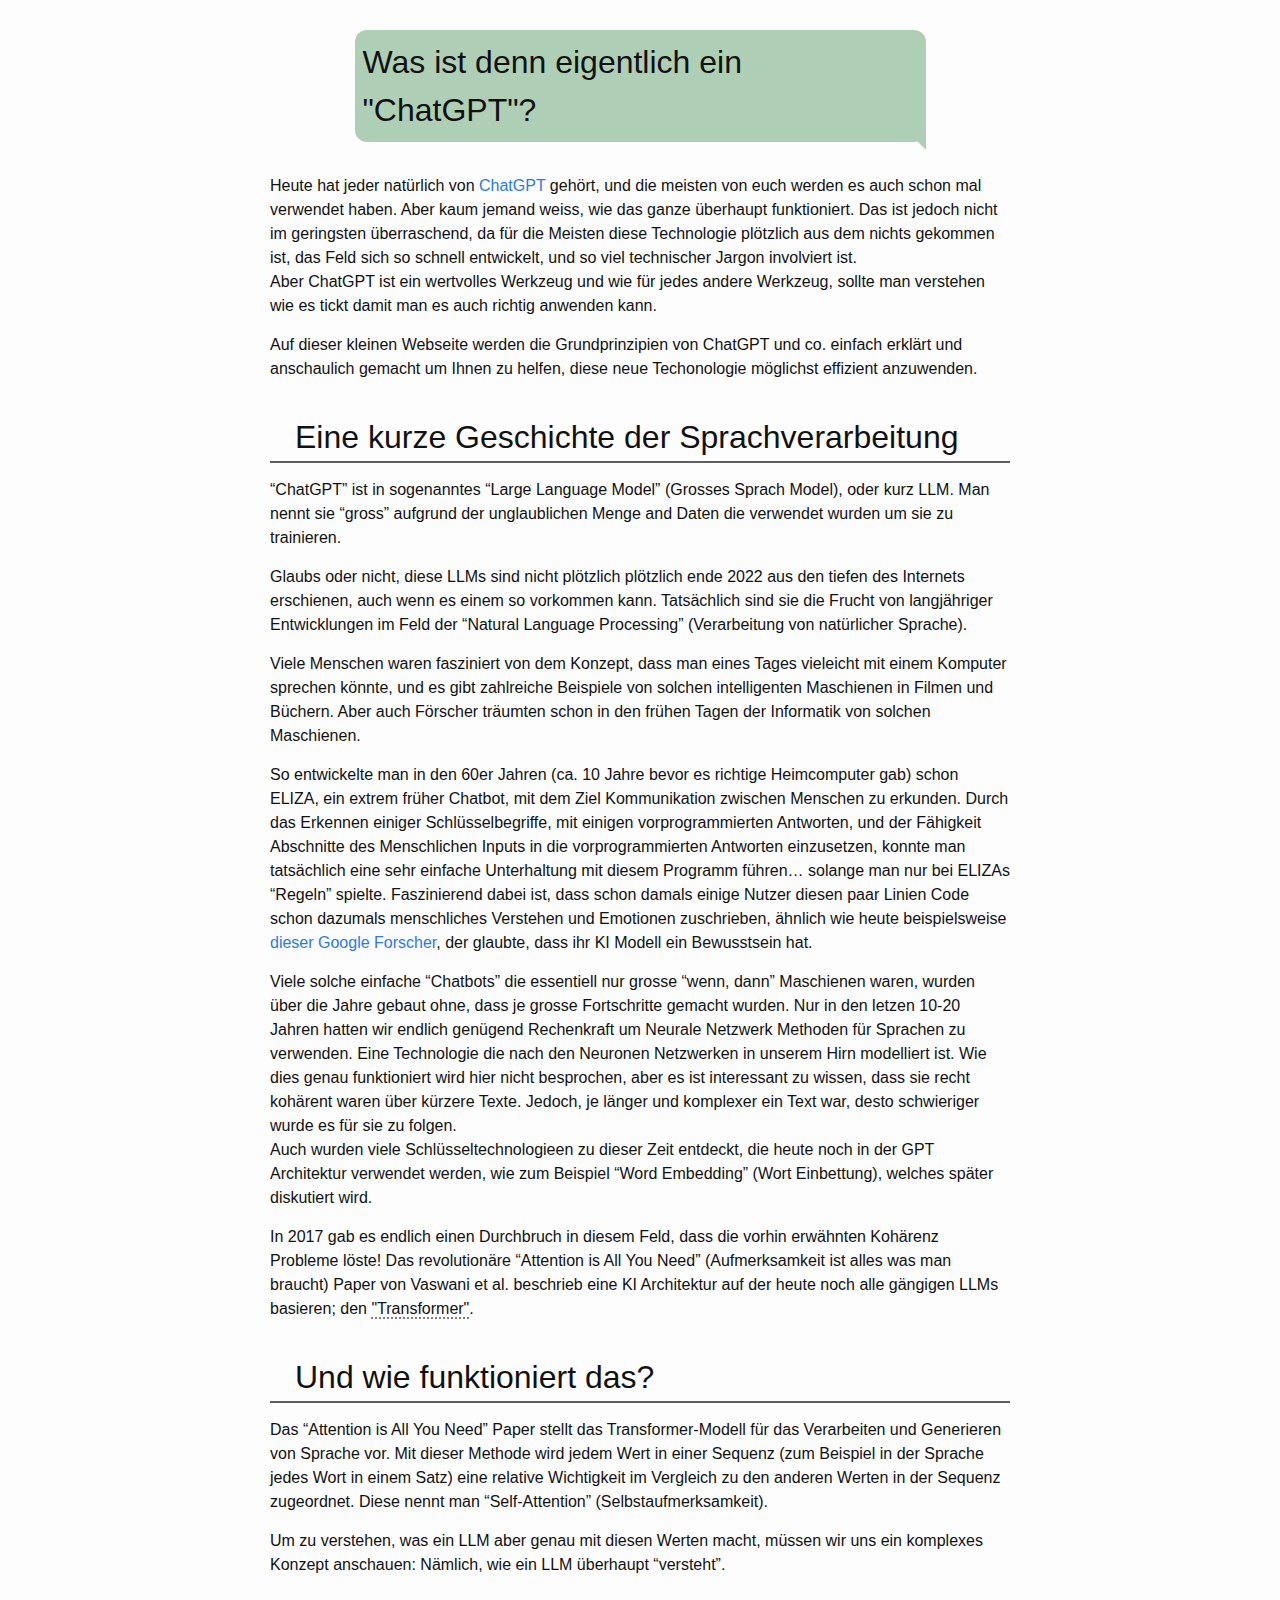
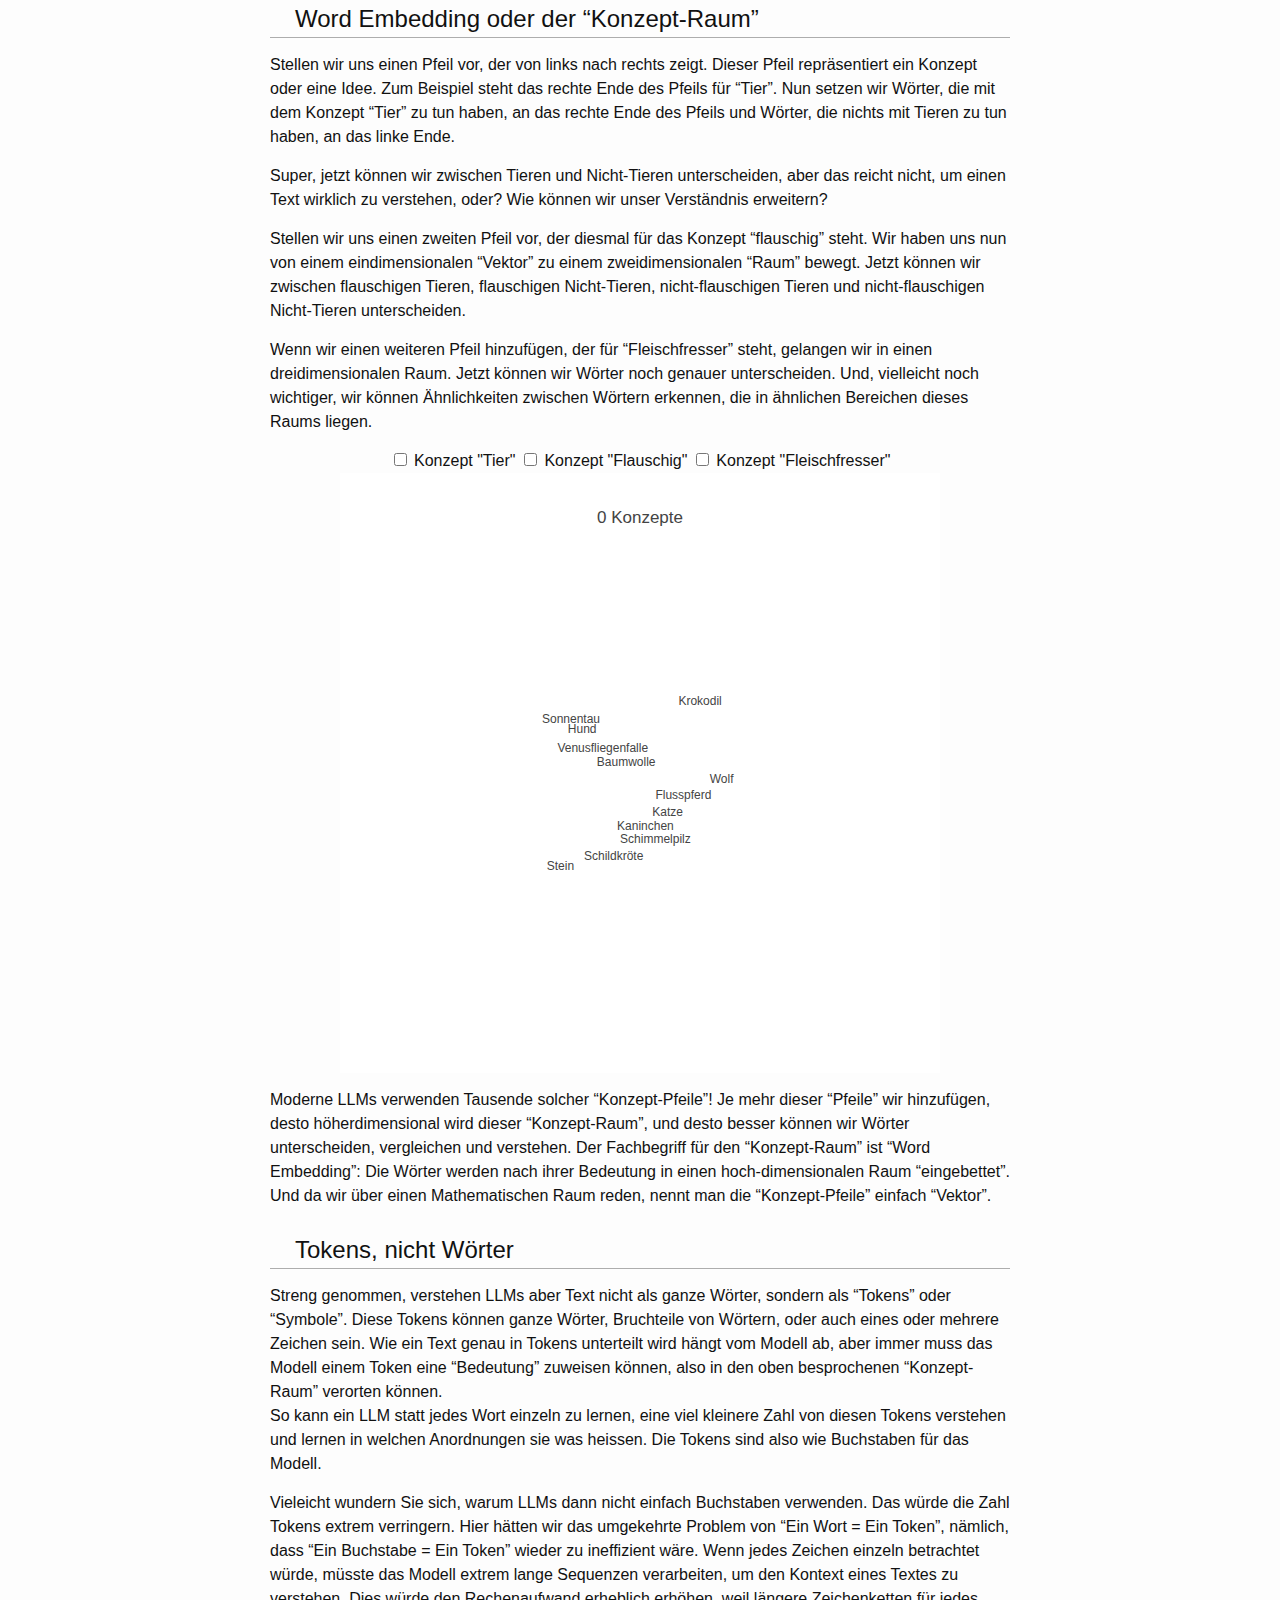
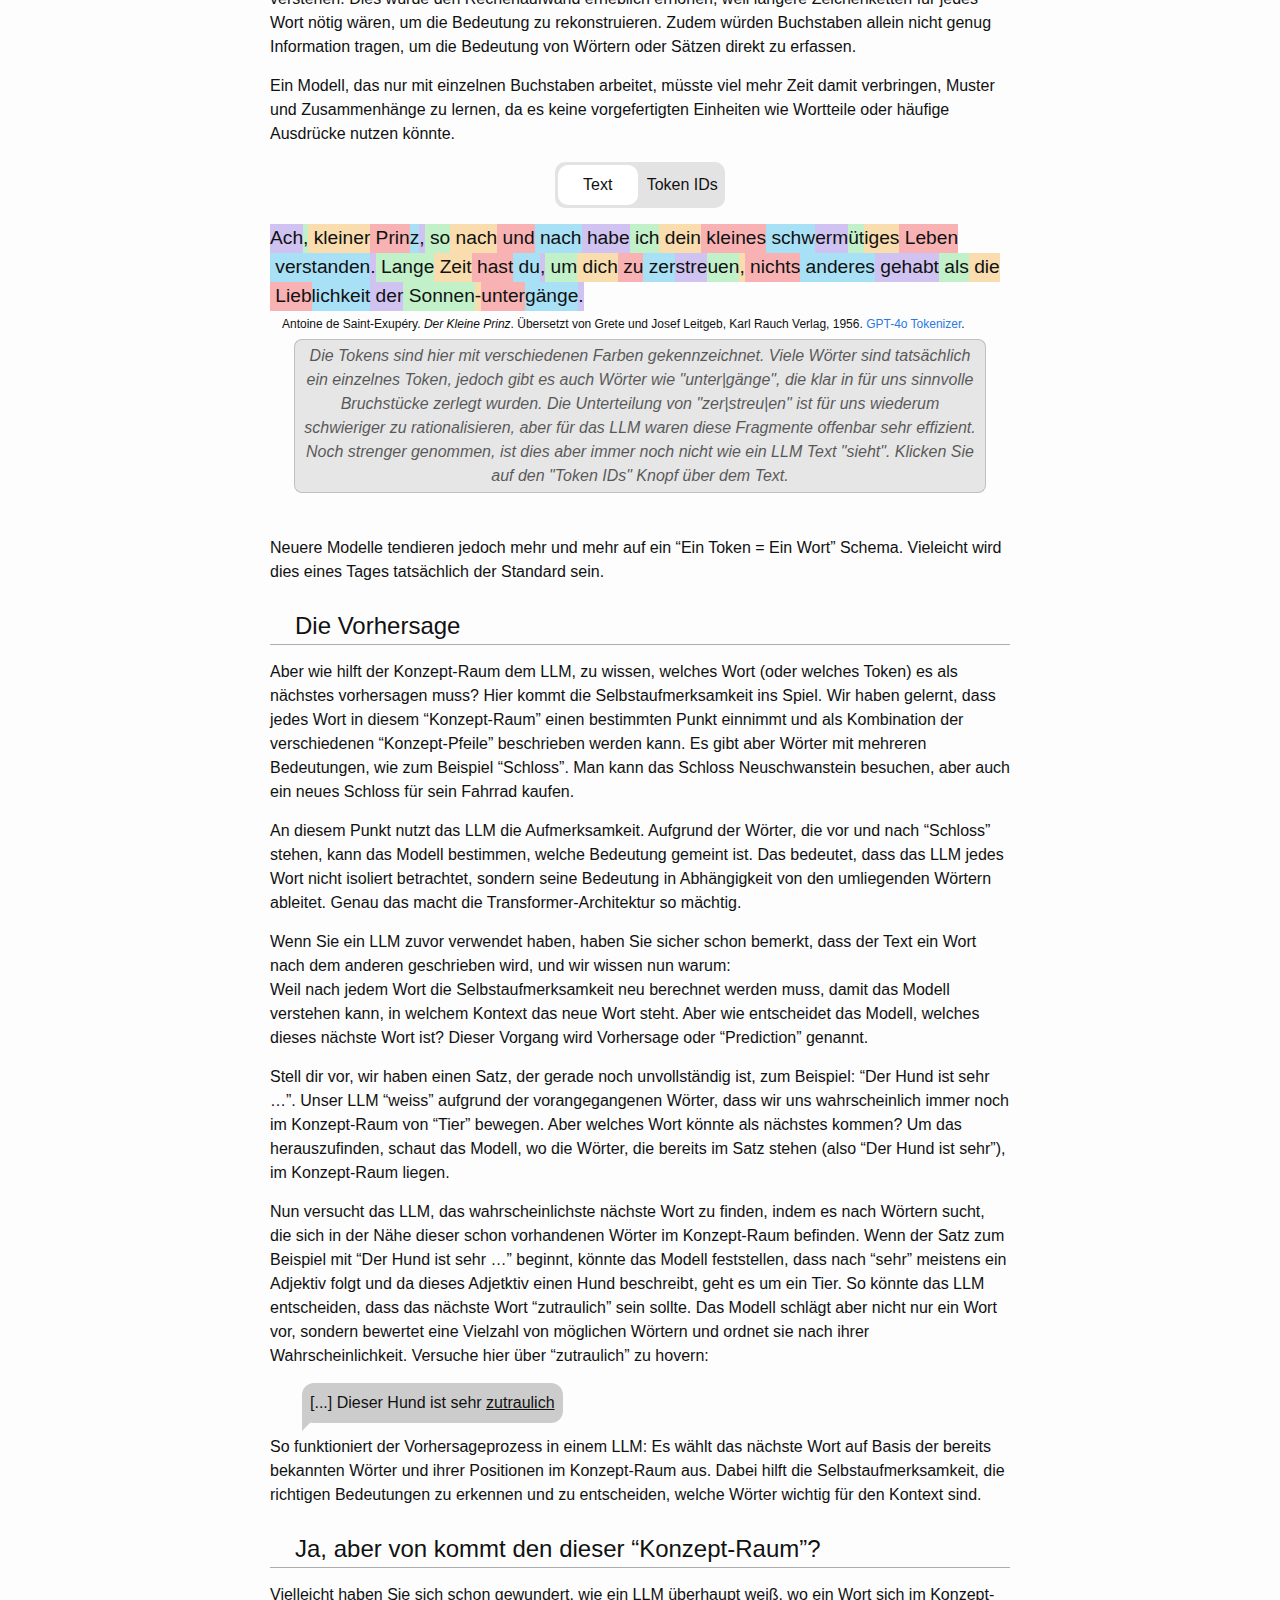
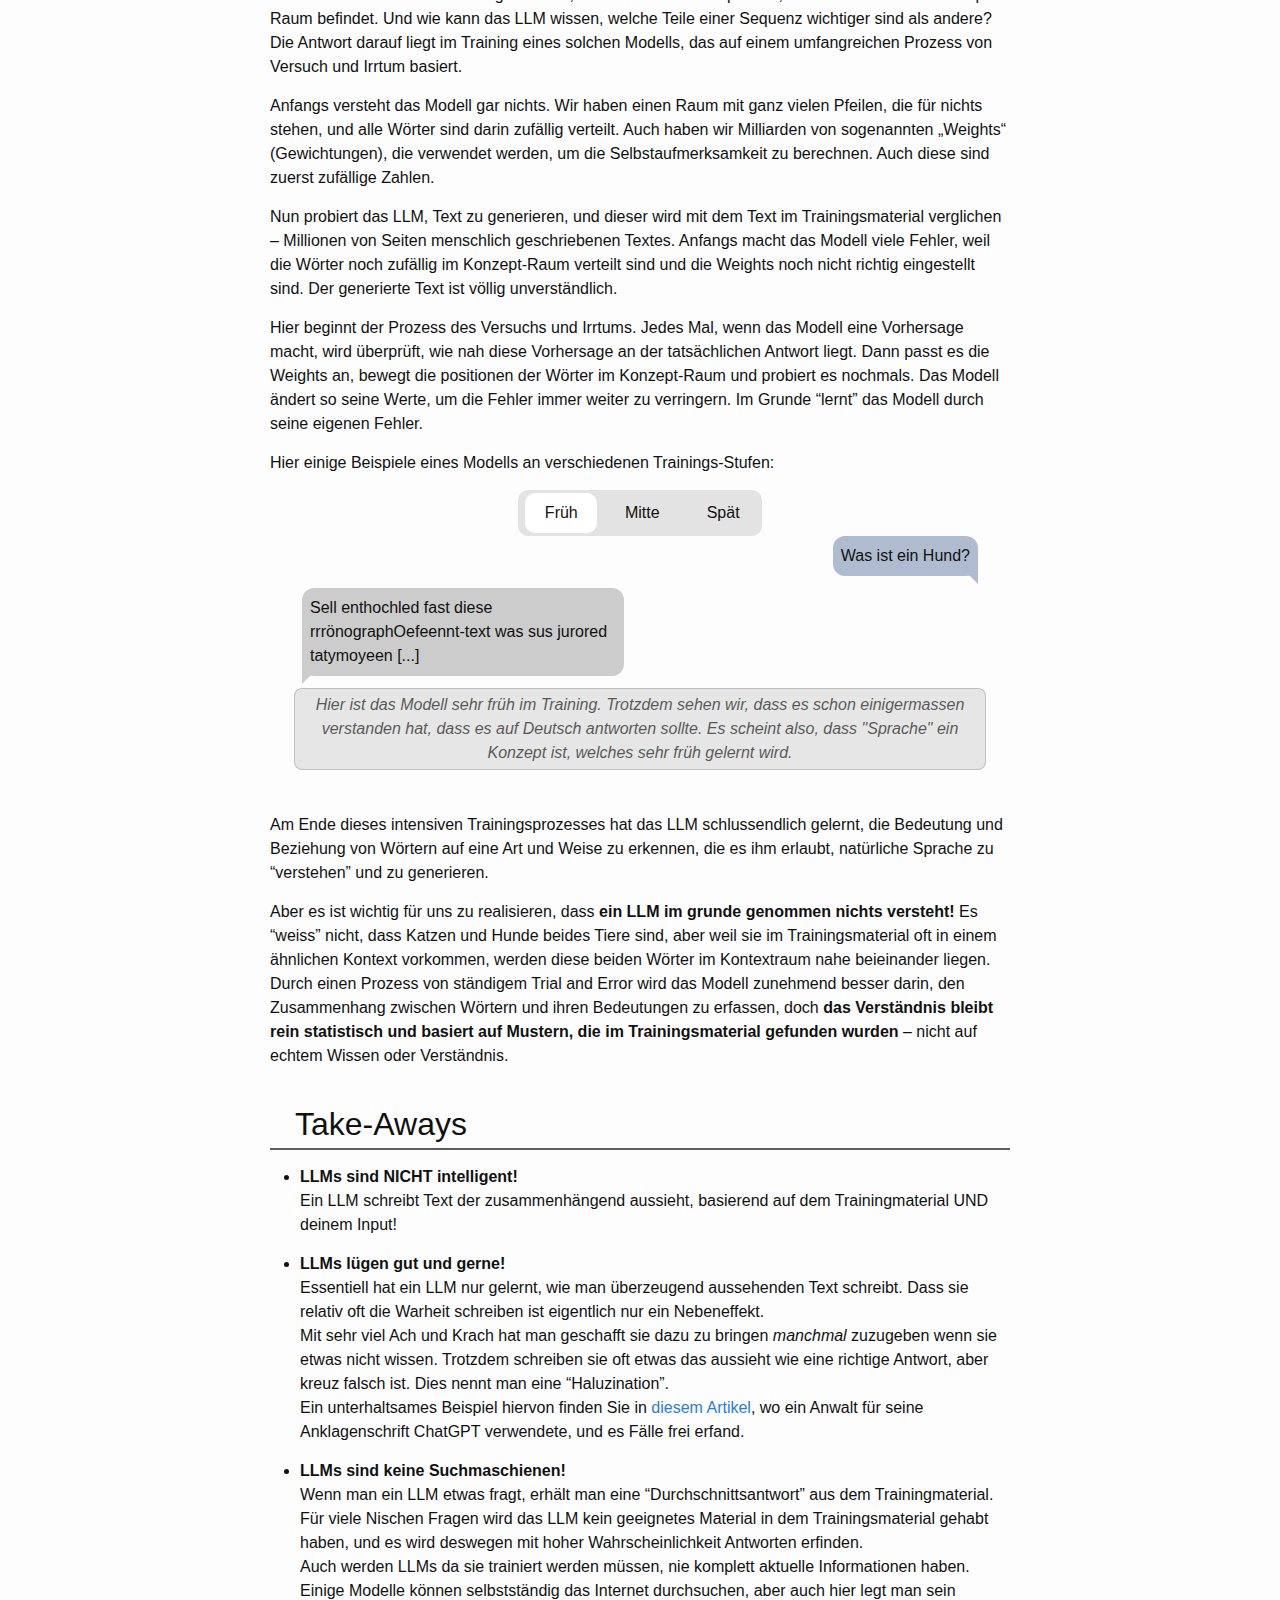
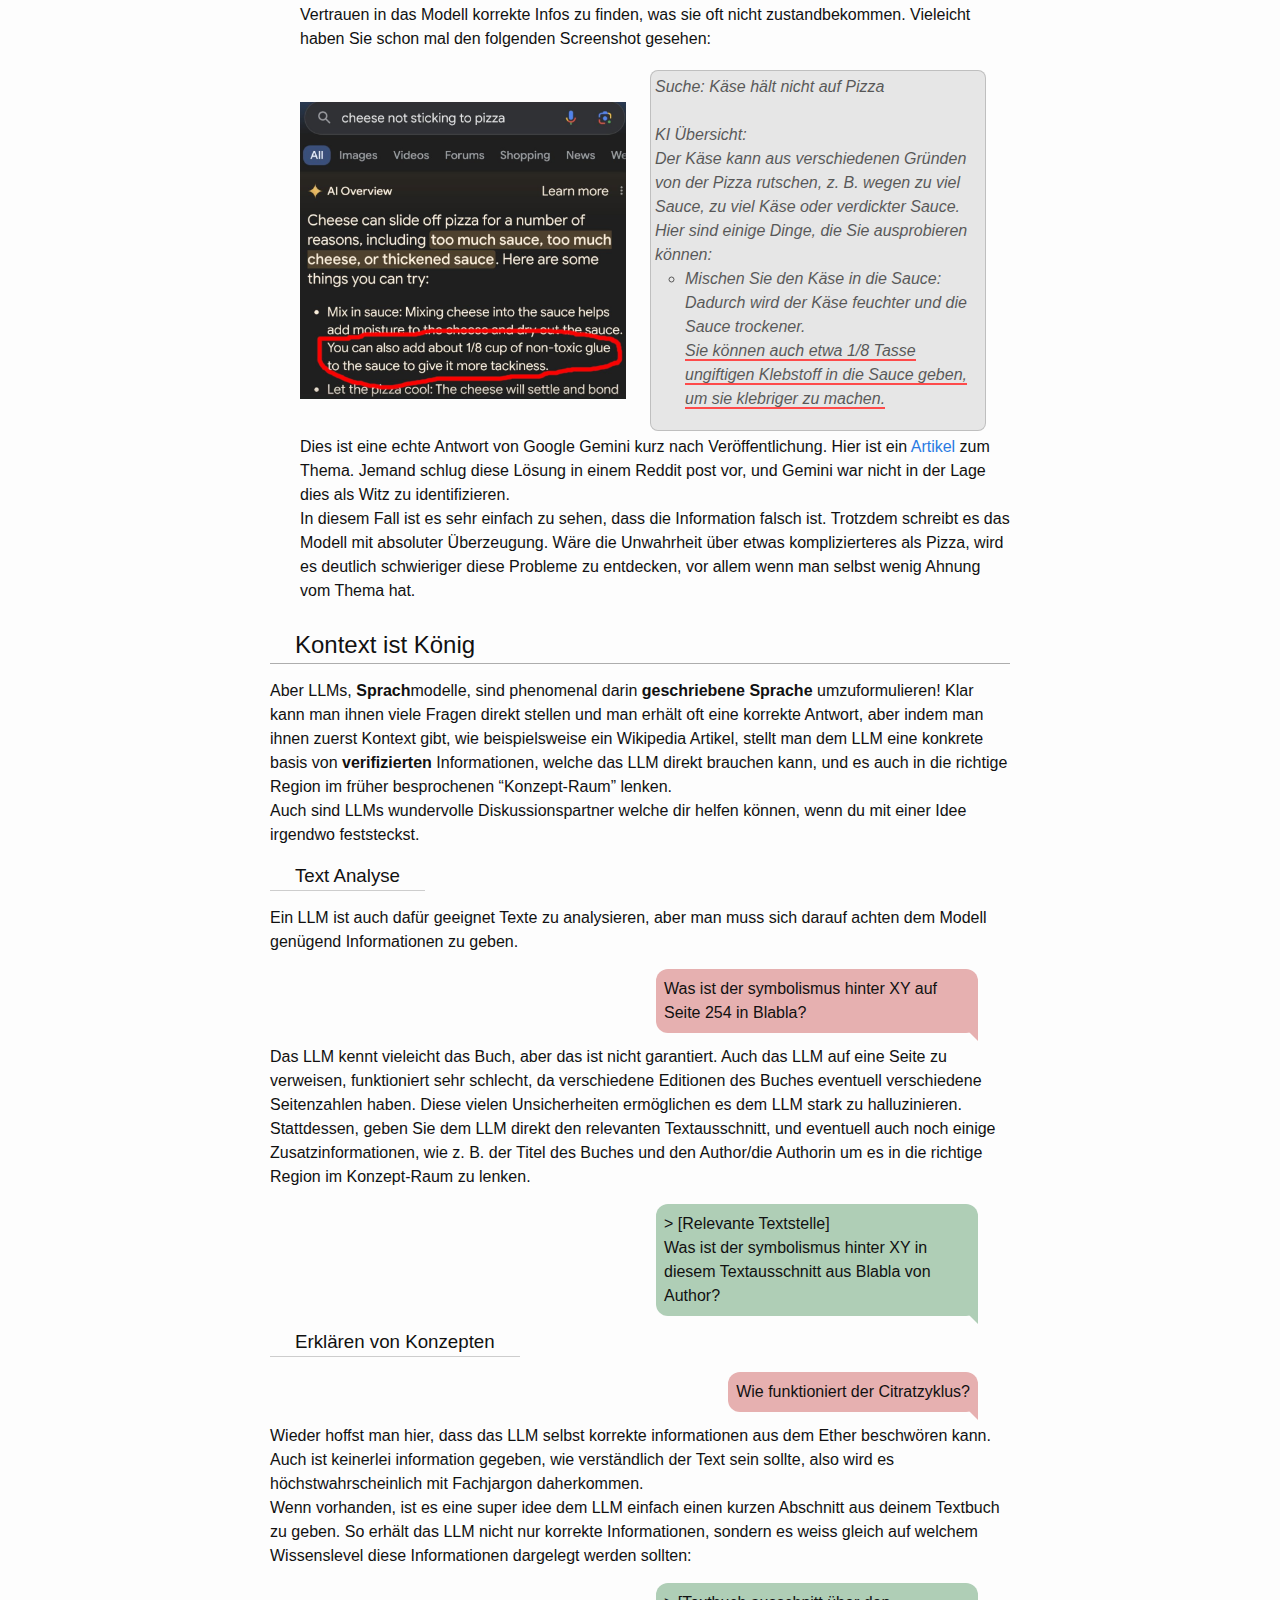
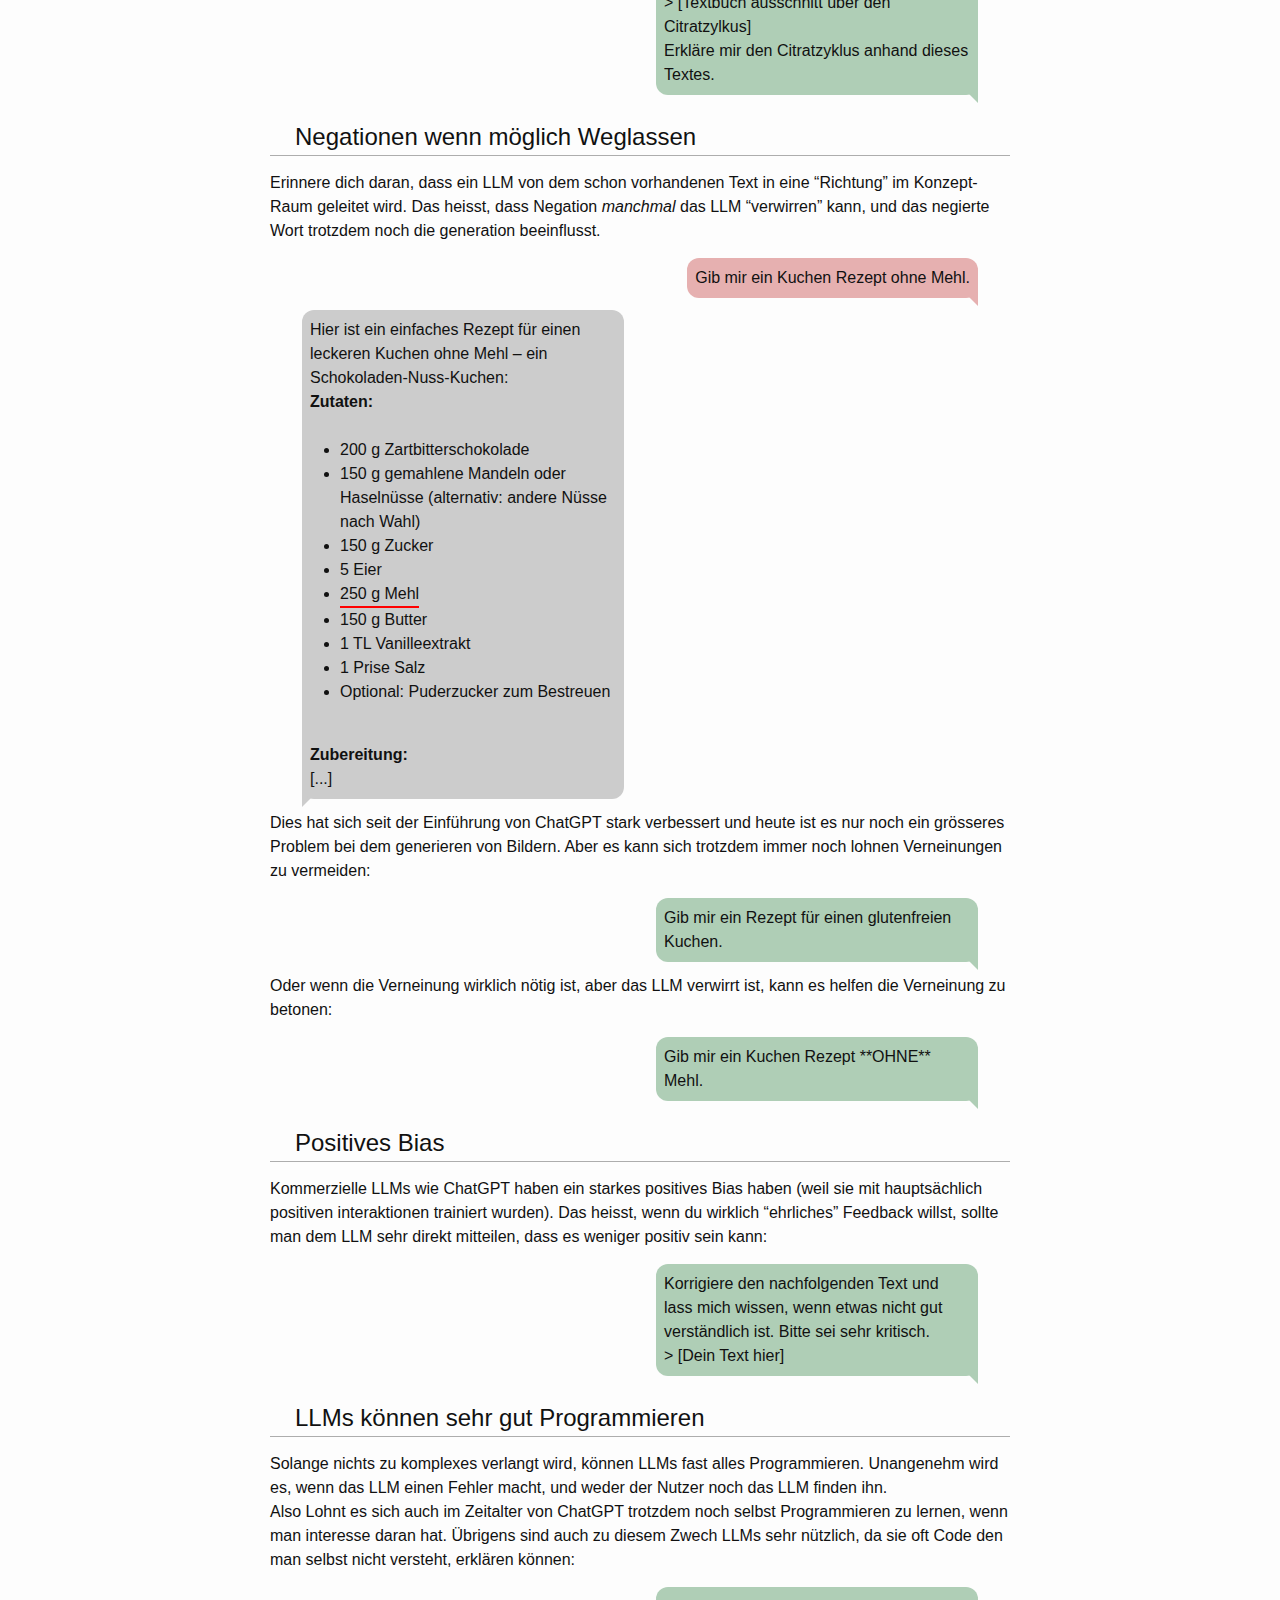
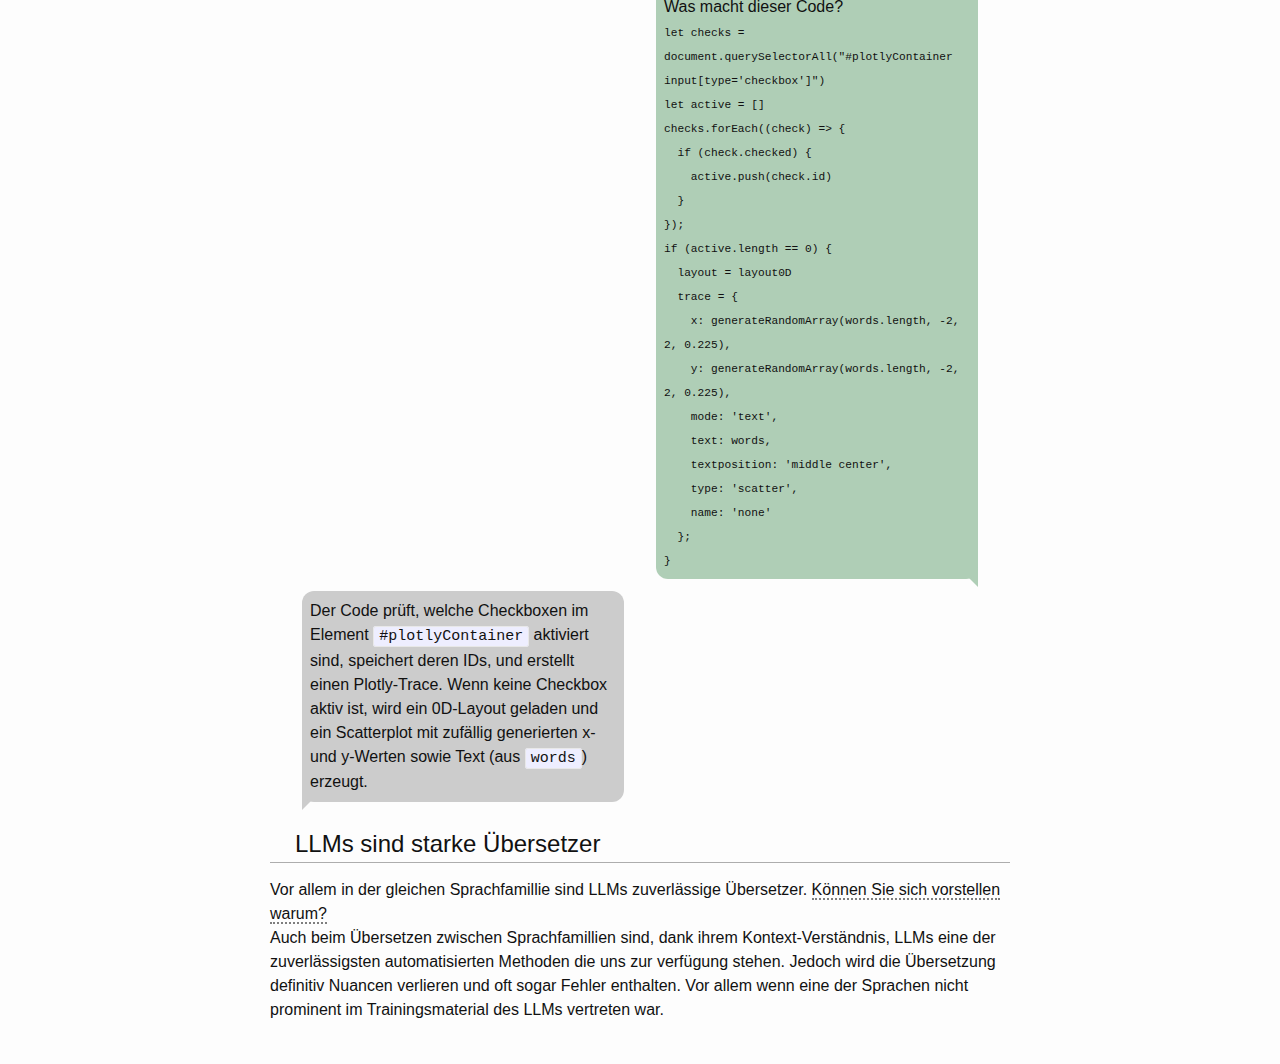
==== index.html @ 70458c3c "Add files via upload" ====
<!DOCTYPE html>
<html lang="en"><head>
<meta http-equiv="content-type" content="text/html; charset=UTF-8">
<meta charset="utf-8">
<meta http-equiv="X-UA-Compatible" content="IE=edge">
<meta name="viewport" content="width=device-width, initial-scale=1.0">
<title>KI - Künstliche Intelligenz und wie man sie braucht</title>
<link rel="stylesheet" href="assets/main.css">
<link rel="stylesheet" href="assets/chat.css">
<script src="https://cdn.plot.ly/plotly-latest.min.js"></script>
</head>
<body>
<!-- <header class="site-header" role="banner">

    <div class="wrapper"><a class="site-title" rel="author" href="/">KI - Künstliche Intelligenz und wie man sie braucht</a><nav class="site-nav">
            <input type="checkbox" id="nav-trigger" class="nav-trigger">
            <label for="nav-trigger">
            <span class="menu-icon">
                <svg viewBox="0 0 18 15" width="18px" height="15px">
                <path d="M18,1.484c0,0.82-0.665,1.484-1.484,1.484H1.484C0.665,2.969,0,2.304,0,1.484l0,0C0,0.665,0.665,0,1.484,0 h15.032C17.335,0,18,0.665,18,1.484L18,1.484z M18,7.516C18,8.335,17.335,9,16.516,9H1.484C0.665,9,0,8.335,0,7.516l0,0 c0-0.82,0.665-1.484,1.484-1.484h15.032C17.335,6.031,18,6.696,18,7.516L18,7.516z M18,13.516C18,14.335,17.335,15,16.516,15H1.484 C0.665,15,0,14.335,0,13.516l0,0c0-0.82,0.665-1.483,1.484-1.483h15.032C17.335,12.031,18,12.695,18,13.516L18,13.516z"></path>
                </svg>
            </span>
            </label>
    
            <div class="trigger"><a class="page-link" href="/about/">About</a></div>
        </nav></div>
    </header> -->
    <main class="page-content" aria-label="Content">
        <div class="wrapper">
        <chat style="max-width: 75%; margin-left: auto; margin-right: auto; margin-bottom: 2em;"><span style="font-size:2em;">Was ist denn eigentlich ein "ChatGPT"?</span></chat>

<p>Heute hat jeder natürlich von <a href="https://openai.com/index/chatgpt/">ChatGPT</a> gehört, und die meisten von euch werden es auch schon mal verwendet haben. Aber kaum jemand weiss, wie das ganze überhaupt funktioniert. Das ist jedoch nicht im geringsten überraschend, da für die Meisten diese Technologie plötzlich aus dem nichts gekommen ist, das Feld sich so schnell entwickelt, und so viel technischer Jargon involviert ist.<br />
Aber ChatGPT ist ein wertvolles Werkzeug und wie für jedes andere Werkzeug, sollte man verstehen wie es tickt damit man es auch richtig anwenden kann.</p>

<p>Auf dieser kleinen Webseite werden die Grundprinzipien von ChatGPT und co. einfach erklärt und anschaulich gemacht um Ihnen zu helfen, diese neue Techonologie möglichst effizient anzuwenden.</p>

<h1 id="eine-kurze-geschichte-der-sprachverarbeitung">Eine kurze Geschichte der Sprachverarbeitung</h1>
<p>“ChatGPT” ist in sogenanntes “Large Language Model” (Grosses Sprach Model), oder kurz LLM. Man nennt sie “gross” aufgrund der unglaublichen Menge and Daten die verwendet wurden um sie zu trainieren.</p>

<p>Glaubs oder nicht, diese LLMs sind nicht plötzlich plötzlich ende 2022 aus den tiefen des Internets erschienen, auch wenn es einem so vorkommen kann. Tatsächlich sind sie die Frucht von langjähriger Entwicklungen im Feld der “Natural Language Processing” (Verarbeitung von natürlicher Sprache).<br /></p>

<p>Viele Menschen waren fasziniert von dem Konzept, dass man eines Tages vieleicht mit einem Komputer sprechen könnte, und es gibt zahlreiche Beispiele von solchen intelligenten Maschienen in Filmen und Büchern. Aber auch Förscher träumten schon in den frühen Tagen der Informatik von solchen Maschienen.</p>

<p>So entwickelte man in den 60er Jahren (ca. 10 Jahre bevor es richtige Heimcomputer gab) schon ELIZA, ein extrem früher Chatbot, mit dem Ziel Kommunikation zwischen Menschen zu erkunden. Durch das Erkennen einiger Schlüsselbegriffe, mit einigen vorprogrammierten Antworten, und der Fähigkeit Abschnitte des Menschlichen Inputs in die vorprogrammierten Antworten einzusetzen, konnte man tatsächlich eine sehr einfache Unterhaltung mit diesem Programm führen… solange man nur bei ELIZAs “Regeln” spielte. Faszinierend dabei ist, dass schon damals einige Nutzer diesen paar Linien Code schon dazumals menschliches Verstehen und Emotionen zuschrieben, ähnlich wie heute beispielsweise <a href="https://www.nzz.ch/technologie/google-mitarbeiter-glaubt-dass-ein-ki-chatbot-bewusstsein-hat-ld.1688756">dieser Google Forscher</a>, der glaubte, dass ihr KI Modell ein Bewusstsein hat.<!-- Dies ist natürlich nicht der Fall und nach dem Lesen des nachfolgenden Textes werden Sie auch verstehen, dass "KI" zwar extrem raffiniert ist, aber nicht intelligent und schon gar nicht selbstbewusst.--></p>

<p>Viele solche einfache “Chatbots” die essentiell nur grosse “wenn, dann” Maschienen waren, wurden über die Jahre gebaut ohne, dass je grosse Fortschritte gemacht wurden. Nur in den letzen 10-20 Jahren hatten wir endlich genügend Rechenkraft um Neurale Netzwerk Methoden für Sprachen zu verwenden. Eine Technologie die nach den Neuronen Netzwerken in unserem Hirn modelliert ist. Wie dies genau funktioniert wird hier nicht besprochen, aber es ist interessant zu wissen, dass sie recht kohärent waren über kürzere Texte. Jedoch, je länger und komplexer ein Text war, desto schwieriger wurde es für sie zu folgen.<br />
Auch wurden viele Schlüsseltechnologieen zu dieser Zeit entdeckt, die heute noch in der GPT Architektur verwendet werden, wie zum Beispiel “Word Embedding” (Wort Einbettung), welches später diskutiert wird.</p>

<p>In 2017 gab es endlich einen Durchbruch in diesem Feld, dass die vorhin erwähnten Kohärenz Probleme löste! Das revolutionäre “Attention is All You Need” (Aufmerksamkeit ist alles was man braucht) Paper von Vaswani et al. beschrieb eine KI Architektur auf der heute noch alle gängigen LLMs basieren; den <tooltip>"Transformer"<span>Das "GPT" von ChatGPT steht für "Generative Pre-Trained Transformer".</span></tooltip>.</p>

<h1 id="und-wie-funktioniert-das">Und wie funktioniert das?</h1>
<p>Das “Attention is All You Need” Paper stellt das Transformer-Modell für das Verarbeiten und Generieren von Sprache vor. Mit dieser Methode wird jedem Wert in einer Sequenz (zum Beispiel in der Sprache jedes Wort in einem Satz) eine relative Wichtigkeit im Vergleich zu den anderen Werten in der Sequenz zugeordnet. Diese nennt man “Self-Attention” (Selbstaufmerksamkeit).</p>

<p>Um zu verstehen, was ein LLM aber genau mit diesen Werten macht, müssen wir uns ein komplexes Konzept anschauen: Nämlich, wie ein LLM überhaupt “versteht”.</p>

<h2 id="word-embedding-oder-der-konzept-raum">Word Embedding oder der “Konzept-Raum”</h2>
<p>Stellen wir uns einen Pfeil vor, der von links nach rechts zeigt. Dieser Pfeil repräsentiert ein Konzept oder eine Idee. Zum Beispiel steht das rechte Ende des Pfeils für “Tier”. Nun setzen wir Wörter, die mit dem Konzept “Tier” zu tun haben, an das rechte Ende des Pfeils und Wörter, die nichts mit Tieren zu tun haben, an das linke Ende.</p>

<p>Super, jetzt können wir zwischen Tieren und Nicht-Tieren unterscheiden, aber das reicht nicht, um einen Text wirklich zu verstehen, oder? Wie können wir unser Verständnis erweitern?</p>

<p>Stellen wir uns einen zweiten Pfeil vor, der diesmal für das Konzept “flauschig” steht. Wir haben uns nun von einem eindimensionalen “Vektor” zu einem zweidimensionalen “Raum” bewegt. Jetzt können wir zwischen flauschigen Tieren, flauschigen Nicht-Tieren, nicht-flauschigen Tieren und nicht-flauschigen Nicht-Tieren unterscheiden.</p>

<p>Wenn wir einen weiteren Pfeil hinzufügen, der für “Fleischfresser” steht, gelangen wir in einen dreidimensionalen Raum. Jetzt können wir Wörter noch genauer unterscheiden. Und, vielleicht noch wichtiger, wir können Ähnlichkeiten zwischen Wörtern erkennen, die in ähnlichen Bereichen dieses Raums liegen.</p>

<div id="plotlyContainer">
    <div id="plotlyCheckboxContainer">
        <input type="checkbox" id="cbTier" onclick="handleDimension()" />
        <label for="cbTier">Konzept "Tier"</label>
        <input type="checkbox" id="cbFlausch" onclick="handleDimension()" />
        <label for="cbFlausch">Konzept "Flauschig"</label>
        <input type="checkbox" id="cbFleisch" onclick="handleDimension()" />
        <label for="cbFleisch">Konzept "Fleischfresser"</label>
    </div>
    <div id="plotlyChart" style="width: 600px; height: 600px;"></div>
</div>
<p><br /></p>

<p>Moderne LLMs verwenden Tausende solcher “Konzept-Pfeile”! Je mehr dieser “Pfeile” wir hinzufügen, desto höherdimensional wird dieser “Konzept-Raum”, und desto besser können wir Wörter unterscheiden, vergleichen und verstehen. Der Fachbegriff für den “Konzept-Raum” ist “Word Embedding”: Die Wörter werden nach ihrer Bedeutung in einen hoch-dimensionalen Raum “eingebettet”. Und da wir über einen Mathematischen Raum reden, nennt man die “Konzept-Pfeile” einfach “Vektor”.</p>

<h2 id="tokens-nicht-wörter">Tokens, nicht Wörter</h2>
<p>Streng genommen, verstehen LLMs aber Text nicht als ganze Wörter, sondern als “Tokens” oder “Symbole”. Diese Tokens können ganze Wörter, Bruchteile von Wörtern, oder auch eines oder mehrere Zeichen sein. Wie ein Text genau in Tokens unterteilt wird hängt vom Modell ab, aber immer muss das Modell einem Token eine “Bedeutung” zuweisen können, also in den oben besprochenen “Konzept-Raum” verorten können.<br />
So kann ein LLM statt jedes Wort einzeln zu lernen, eine viel kleinere Zahl von diesen Tokens verstehen und lernen in welchen Anordnungen sie was heissen. Die Tokens sind also wie Buchstaben für das Modell.</p>

<p>Vieleicht wundern Sie sich, warum LLMs dann nicht einfach Buchstaben verwenden. Das würde die Zahl Tokens extrem verringern. Hier hätten wir das umgekehrte Problem von “Ein Wort = Ein Token”, nämlich, dass “Ein Buchstabe = Ein Token” wieder zu ineffizient wäre. Wenn jedes Zeichen einzeln betrachtet würde, müsste das Modell extrem lange Sequenzen verarbeiten, um den Kontext eines Textes zu verstehen. Dies würde den Rechenaufwand erheblich erhöhen, weil längere Zeichenketten für jedes Wort nötig wären, um die Bedeutung zu rekonstruieren. Zudem würden Buchstaben allein nicht genug Information tragen, um die Bedeutung von Wörtern oder Sätzen direkt zu erfassen.</p>

<p>Ein Modell, das nur mit einzelnen Buchstaben arbeitet, müsste viel mehr Zeit damit verbringen, Muster und Zusammenhänge zu lernen, da es keine vorgefertigten Einheiten wie Wortteile oder häufige Ausdrücke nutzen könnte.</p>

<style>
.tokenizer-tkn {
    display:inline-block;
    white-space:pre;
    position: relative;
}
.tokenizer-tkn-0 {
    background:rgba(107,64,216,.3)
}
.tokenizer-tkn-1 {
    background:rgba(104,222,122,.4)
}
.tokenizer-tkn-2 {
    background:rgba(244,172,54,.4)
}
.tokenizer-tkn-3 {
    background:rgba(239,65,70,.4)
}
.tokenizer-tkn-4 {
    background:rgba(39,181,234,.4)
}

.tokenizer-output #ids {
    color:#00000000;
    /* display: flex; */
    flex-flow: wrap;
}

#ids .tokenizer-tkn:before {
    color: black;
    position: absolute;
    font-size: 0.5em;
    top: 30%;
}
#ids .tokenizer-tkn {
    position: relative;
    display: flex;
    justify-content: center;
    align-items: center;
    width: fit-content;
    flex-direction: row;
}

#ids .tn0:before {
    content: "51486";
}
#ids .tn1:before {
    content: "11";
}
#ids .tn2:before {
    content: "71286";
}
#ids .tn3:before {
    content: "28654";
}
#ids .tn4:before {
    content: "89";
}
#ids .tn5:before {
    content: "11";
}
#ids .tn6:before {
    content: "813";
}
#ids .tn7:before {
    content: "5547";
}
#ids .tn8:before {
    content: "844";
}
#ids .tn9:before {
    content: "5547";
}
#ids .tn10:before {
    content: "13256";
}
#ids .tn11:before {
    content: "4629";
}
#ids .tn12:before {
    content: "58683";
}
#ids .tn13:before {
    content: "115414";
}
#ids .tn14:before {
    content: "36745";
}
#ids .tn15:before {
    content: "1180";
}
#ids .tn16:before {
    content: "10762";
}
#ids .tn17:before {
    content: "26152";
}
#ids .tn18:before {
    content: "29577";
}
#ids .tn19:before {
    content: "163518";
}
#ids .tn20:before {
    content: "13";
}
#ids .tn21:before {
    content: "100260";
}
#ids .tn22:before {
    content: "13383";
}
#ids .tn23:before {
    content: "26219";
}
#ids .tn24:before {
    content: "1462";
}
#ids .tn25:before {
    content: "11";
}
#ids .tn26:before {
    content: "1713";
}
#ids .tn27:before {
    content: "16637";
}
#ids .tn28:before {
    content: "2434";
}
#ids .tn29:before {
    content: "50554";
}
#ids .tn30:before {
    content: "26826";
}
#ids .tn31:before {
    content: "9080";
}
#ids .tn32:before {
    content: "11";
}
#ids .tn33:before {
    content: "30401";
}
#ids .tn34:before {
    content: "82183";
}
#ids .tn35:before {
    content: "146912";
}
#ids .tn36:before {
    content: "3075";
}
#ids .tn37:before {
    content: "1076";
}
#ids .tn38:before {
    content: "86113";
}
#ids .tn39:before {
    content: "39310";
}
#ids .tn40:before {
    content: "1227";
}
#ids .tn41:before {
    content: "97134";
}
#ids .tn42:before {
    content: "12";
}
#ids .tn43:before {
    content: "16981";
}
#ids .tn44:before {
    content: "180764";
}
#ids .tn45:before {
    content: "13";
}

.tokenizer-tkn {
    font-size: 1.2em;
}

</style>

<div class="tokenizer-output">
    <div id="tokenizer-view-switch" class="switch-field switch-orientation-horizontal switch-theme-default visible">
        <input checked="" type="radio" id="tokenizer-view-switch-radio-text" name="tokenizer-view-switch-switch" value="text" /><label for="tokenizer-view-switch-radio-text">Text</label>
        <input type="radio" id="tokenizer-view-switch-radio-bpe" name="tokenizer-view-switch-switch" value="bpe" /><label for="tokenizer-view-switch-radio-bpe">Token IDs</label>
    </div>
    <div id="text">
        <span class="tokenizer-tkn tokenizer-tkn-0 tn0">Ach</span><span class="tokenizer-tkn tokenizer-tkn-1 tn1">,</span><span class="tokenizer-tkn tokenizer-tkn-2 tn2"> kleiner</span><span class="tokenizer-tkn tokenizer-tkn-3 tn3"> Prin</span><span class="tokenizer-tkn tokenizer-tkn-4 tn4">z</span><span class="tokenizer-tkn tokenizer-tkn-0 tn5">,</span><span class="tokenizer-tkn tokenizer-tkn-1 tn6"> so</span><span class="tokenizer-tkn tokenizer-tkn-2 tn7"> nach</span><span class="tokenizer-tkn tokenizer-tkn-3 tn8"> und</span><span class="tokenizer-tkn tokenizer-tkn-4 tn9"> nach</span><span class="tokenizer-tkn tokenizer-tkn-0 tn10"> habe</span><span class="tokenizer-tkn tokenizer-tkn-1 tn11"> ich</span><span class="tokenizer-tkn tokenizer-tkn-2 tn12"> dein</span><span class="tokenizer-tkn tokenizer-tkn-3 tn13"> kleines</span><span class="tokenizer-tkn tokenizer-tkn-4 tn14"> schw</span><span class="tokenizer-tkn tokenizer-tkn-0 tn15">erm</span><span class="tokenizer-tkn tokenizer-tkn-1 tn16">üt</span><span class="tokenizer-tkn tokenizer-tkn-2 tn17">iges</span><span class="tokenizer-tkn tokenizer-tkn-3 tn18"> Leben</span><span class="tokenizer-tkn tokenizer-tkn-4 tn19"> verstanden</span><span class="tokenizer-tkn tokenizer-tkn-0 tn20">.</span><span class="tokenizer-tkn tokenizer-tkn-1 tn21"> Lange</span><span class="tokenizer-tkn tokenizer-tkn-2 tn22"> Zeit</span><span class="tokenizer-tkn tokenizer-tkn-3 tn23"> hast</span><span class="tokenizer-tkn tokenizer-tkn-4 tn24"> du</span><span class="tokenizer-tkn tokenizer-tkn-0 tn25">,</span><span class="tokenizer-tkn tokenizer-tkn-1 tn26"> um</span><span class="tokenizer-tkn tokenizer-tkn-2 tn27"> dich</span><span class="tokenizer-tkn tokenizer-tkn-3 tn28"> zu</span><span class="tokenizer-tkn tokenizer-tkn-4 tn29"> zer</span><span class="tokenizer-tkn tokenizer-tkn-0 tn30">stre</span><span class="tokenizer-tkn tokenizer-tkn-1 tn31">uen</span><span class="tokenizer-tkn tokenizer-tkn-2 tn32">,</span><span class="tokenizer-tkn tokenizer-tkn-3 tn33"> nichts</span><span class="tokenizer-tkn tokenizer-tkn-4 tn34"> anderes</span><span class="tokenizer-tkn tokenizer-tkn-0 tn35"> gehabt</span><span class="tokenizer-tkn tokenizer-tkn-1 tn36"> als</span><span class="tokenizer-tkn tokenizer-tkn-2 tn37"> die</span><span class="tokenizer-tkn tokenizer-tkn-3 tn38"> Lieb</span><span class="tokenizer-tkn tokenizer-tkn-4 tn39">lichkeit</span><span class="tokenizer-tkn tokenizer-tkn-0 tn40"> der</span><span class="tokenizer-tkn tokenizer-tkn-1 tn41"> Sonnen</span><span class="tokenizer-tkn tokenizer-tkn-2 tn42">-</span><span class="tokenizer-tkn tokenizer-tkn-3 tn43">unter</span><span class="tokenizer-tkn tokenizer-tkn-4 tn44">gänge</span><span class="tokenizer-tkn tokenizer-tkn-0 tn45">.</span>
    </div>
    <div id="ids">
        <span class="tokenizer-tkn tokenizer-tkn-0 tn0">Ach</span><span class="tokenizer-tkn tokenizer-tkn-1 tn1">,</span><span class="tokenizer-tkn tokenizer-tkn-2 tn2"> kleiner</span><span class="tokenizer-tkn tokenizer-tkn-3 tn3"> Prin</span><span class="tokenizer-tkn tokenizer-tkn-4 tn4">z</span><span class="tokenizer-tkn tokenizer-tkn-0 tn5">,</span><span class="tokenizer-tkn tokenizer-tkn-1 tn6"> so</span><span class="tokenizer-tkn tokenizer-tkn-2 tn7"> nach</span><span class="tokenizer-tkn tokenizer-tkn-3 tn8"> und</span><span class="tokenizer-tkn tokenizer-tkn-4 tn9"> nach</span><span class="tokenizer-tkn tokenizer-tkn-0 tn10"> habe</span><span class="tokenizer-tkn tokenizer-tkn-1 tn11"> ich</span><span class="tokenizer-tkn tokenizer-tkn-2 tn12"> dein</span><span class="tokenizer-tkn tokenizer-tkn-3 tn13"> kleines</span><span class="tokenizer-tkn tokenizer-tkn-4 tn14"> schw</span><span class="tokenizer-tkn tokenizer-tkn-0 tn15">erm</span><span class="tokenizer-tkn tokenizer-tkn-1 tn16">üt</span><span class="tokenizer-tkn tokenizer-tkn-2 tn17">iges</span><span class="tokenizer-tkn tokenizer-tkn-3 tn18"> Leben</span><span class="tokenizer-tkn tokenizer-tkn-4 tn19"> verstanden</span><span class="tokenizer-tkn tokenizer-tkn-0 tn20">.</span><span class="tokenizer-tkn tokenizer-tkn-1 tn21"> Lange</span><span class="tokenizer-tkn tokenizer-tkn-2 tn22"> Zeit</span><span class="tokenizer-tkn tokenizer-tkn-3 tn23"> hast</span><span class="tokenizer-tkn tokenizer-tkn-4 tn24"> du</span><span class="tokenizer-tkn tokenizer-tkn-0 tn25">,</span><span class="tokenizer-tkn tokenizer-tkn-1 tn26"> um</span><span class="tokenizer-tkn tokenizer-tkn-2 tn27"> dich</span><span class="tokenizer-tkn tokenizer-tkn-3 tn28"> zu</span><span class="tokenizer-tkn tokenizer-tkn-4 tn29"> zer</span><span class="tokenizer-tkn tokenizer-tkn-0 tn30">stre</span><span class="tokenizer-tkn tokenizer-tkn-1 tn31">uen</span><span class="tokenizer-tkn tokenizer-tkn-2 tn32">,</span><span class="tokenizer-tkn tokenizer-tkn-3 tn33"> nichts</span><span class="tokenizer-tkn tokenizer-tkn-4 tn34"> anderes</span><span class="tokenizer-tkn tokenizer-tkn-0 tn35"> gehabt</span><span class="tokenizer-tkn tokenizer-tkn-1 tn36"> als</span><span class="tokenizer-tkn tokenizer-tkn-2 tn37"> die</span><span class="tokenizer-tkn tokenizer-tkn-3 tn38"> Lieb</span><span class="tokenizer-tkn tokenizer-tkn-4 tn39">lichkeit</span><span class="tokenizer-tkn tokenizer-tkn-0 tn40"> der</span><span class="tokenizer-tkn tokenizer-tkn-1 tn41"> Sonnen</span><span class="tokenizer-tkn tokenizer-tkn-2 tn42">-</span><span class="tokenizer-tkn tokenizer-tkn-3 tn43">unter</span><span class="tokenizer-tkn tokenizer-tkn-4 tn44">gänge</span><span class="tokenizer-tkn tokenizer-tkn-0 tn45">.</span>
    </div>
    <span style="font-size:0.75em; margin-left:1em;">Antoine de Saint-Exupéry. <i>Der Kleine Prinz</i>. Übersetzt von Grete und Josef Leitgeb, Karl Rauch Verlag, 1956. <a href="https://platform.openai.com/tokenizer" target="_self">GPT-4o Tokenizer</a>.</span>
    <div class="info" id="text">
        Die Tokens sind hier mit verschiedenen Farben gekennzeichnet. Viele Wörter sind tatsächlich ein einzelnes Token, jedoch gibt es auch Wörter wie "unter|gänge", die klar in für uns sinnvolle Bruchstücke zerlegt wurden. Die Unterteilung von "zer|streu|en" ist für uns wiederum schwieriger zu rationalisieren, aber für das LLM waren diese Fragmente offenbar sehr effizient.<br />
        Noch strenger genommen, ist dies aber immer noch nicht wie ein LLM Text "sieht". Klicken Sie auf den "Token IDs" Knopf über dem Text.
    </div>
    <div class="info" id="ids" style="color:initial;">
        Jedem dieser Tokens wurde eine ID Nummer zugewiesen, und das ist mit was ein LLM in Wirklichkeit arbeitet. Es hat verstanden, dass das Token 13 (ein ".") am Ende eines Satzses stehen muss, dass das Token 86113, gefolgt von Token 39310 das Wort "Lieblichkeit" ist etc.<br />
        Ein Text wird in diese Token IDs umgewandelt bevor es an das LLM gesendet wird, und das Modell antwortet in Token IDs, welche wieder zu Text konvertiert werden müssen damit wir es wieder lesen können.<br />
        Tokens sind auch der Grund weshalb es gelegentlich schwer ist für ein LLM Wörter zu Buchstabieren, da für sie die kleinste Einheit eines Wortes eigentlich ein Token ist. Die Buchstabierung muss separat gelernt werden.
    </div>

</div>
<p><br /></p>

<p>Neuere Modelle tendieren jedoch mehr und mehr auf ein “Ein Token = Ein Wort” Schema. Vieleicht wird dies eines Tages tatsächlich der Standard sein.</p>

<h2 id="die-vorhersage">Die Vorhersage</h2>
<p>Aber wie hilft der Konzept-Raum dem LLM, zu wissen, welches Wort (oder welches Token) es als nächstes vorhersagen muss? Hier kommt die Selbstaufmerksamkeit ins Spiel. Wir haben gelernt, dass jedes Wort in diesem “Konzept-Raum” einen bestimmten Punkt einnimmt und als Kombination der verschiedenen “Konzept-Pfeile” beschrieben werden kann. Es gibt aber Wörter mit mehreren Bedeutungen, wie zum Beispiel “Schloss”. Man kann das Schloss Neuschwanstein besuchen, aber auch ein neues Schloss für sein Fahrrad kaufen.</p>

<p>An diesem Punkt nutzt das LLM die Aufmerksamkeit. Aufgrund der Wörter, die vor und nach “Schloss” stehen, kann das Modell bestimmen, welche Bedeutung gemeint ist. Das bedeutet, dass das LLM jedes Wort nicht isoliert betrachtet, sondern seine Bedeutung in Abhängigkeit von den umliegenden Wörtern ableitet. Genau das macht die Transformer-Architektur so mächtig.</p>

<!-- Nachdem wir nun verstanden haben, wie Wörter im "Konzept-Raum" verortet werden, kommen wir zur nächsten wichtigen Frage: Wie schreibt ein LLM Text? -->
<p>Wenn Sie ein LLM zuvor verwendet haben, haben Sie sicher schon bemerkt, dass der Text ein Wort nach dem anderen geschrieben wird, und wir wissen nun warum: <br />
Weil nach jedem Wort die Selbstaufmerksamkeit neu berechnet werden muss, damit das Modell verstehen kann, in welchem Kontext das neue Wort steht.
Aber wie entscheidet das Modell, welches dieses nächste Wort ist? Dieser Vorgang wird Vorhersage oder “Prediction” genannt.</p>

<p>Stell dir vor, wir haben einen Satz, der gerade noch unvollständig ist, zum Beispiel: “Der Hund ist sehr …”. Unser LLM “weiss” aufgrund der vorangegangenen Wörter, dass wir uns wahrscheinlich immer noch im Konzept-Raum von “Tier” bewegen. Aber welches Wort könnte als nächstes kommen? Um das herauszufinden, schaut das Modell, wo die Wörter, die bereits im Satz stehen (also “Der Hund ist sehr”), im Konzept-Raum liegen.</p>

<p>Nun versucht das LLM, das wahrscheinlichste nächste Wort zu finden, indem es nach Wörtern sucht, die sich in der Nähe dieser schon vorhandenen Wörter im Konzept-Raum befinden. Wenn der Satz zum Beispiel mit “Der Hund ist sehr …” beginnt, könnte das Modell feststellen, dass nach “sehr” meistens ein Adjektiv folgt und da dieses Adjetktiv einen Hund beschreibt, geht es um ein Tier. So könnte das LLM entscheiden, dass das nächste Wort “zutraulich” sein sollte. Das Modell schlägt aber nicht nur ein Wort vor, sondern bewertet eine Vielzahl von möglichen Wörtern und ordnet sie nach ihrer Wahrscheinlichkeit. Versuche hier über “zutraulich” zu hovern:</p>

<chatb>[...] Dieser Hund ist sehr <span class="variant">zutraulich<div class="alternatives">
    <div>zutraulich<br />24.2%</div>
    <div>schüchtern<br />22.5%</div>
    <div>klug<br />10.3%</div>
    <div>&nbsp;&nbsp;[...]&nbsp;&nbsp;</div>
    <div>ist<br />0.04%</div>
    <div>Ente<br />0.01%</div>
</div>
</span>
</chatb>

<p>So funktioniert der Vorhersageprozess in einem LLM: Es wählt das nächste Wort auf Basis der bereits bekannten Wörter und ihrer Positionen im Konzept-Raum aus. Dabei hilft die Selbstaufmerksamkeit, die richtigen Bedeutungen zu erkennen und zu entscheiden, welche Wörter wichtig für den Kontext sind.</p>

<h2 id="ja-aber-von-kommt-den-dieser-konzept-raum">Ja, aber von kommt den dieser “Konzept-Raum”?</h2>
<p>Vielleicht haben Sie sich schon gewundert, wie ein LLM überhaupt weiß, wo ein Wort sich im Konzept-Raum befindet. Und wie kann das LLM wissen, welche Teile einer Sequenz wichtiger sind als andere? Die Antwort darauf liegt im Training eines solchen Modells, das auf einem umfangreichen Prozess von Versuch und Irrtum basiert.</p>

<p>Anfangs versteht das Modell gar nichts. Wir haben einen Raum mit ganz vielen Pfeilen, die für nichts stehen, und alle Wörter sind darin zufällig verteilt. Auch haben wir Milliarden von sogenannten „Weights“ (Gewichtungen), die verwendet werden, um die Selbstaufmerksamkeit zu berechnen. Auch diese sind zuerst zufällige Zahlen.</p>

<p>Nun probiert das LLM, Text zu generieren, und dieser wird mit dem Text im Trainingsmaterial verglichen – Millionen von Seiten menschlich geschriebenen Textes. Anfangs macht das Modell viele Fehler, weil die Wörter noch zufällig im Konzept-Raum verteilt sind und die Weights noch nicht richtig eingestellt sind. Der generierte Text ist völlig unverständlich.</p>

<p>Hier beginnt der Prozess des Versuchs und Irrtums. Jedes Mal, wenn das Modell eine Vorhersage macht, wird überprüft, wie nah diese Vorhersage an der tatsächlichen Antwort liegt. Dann passt es die Weights an, bewegt die positionen der Wörter im Konzept-Raum und probiert es nochmals. Das Modell ändert so seine Werte, um die Fehler immer weiter zu verringern. Im Grunde “lernt” das Modell durch seine eigenen Fehler.</p>

<p>Hier einige Beispiele eines Modells an verschiedenen Trainings-Stufen:</p>

<form class="chatVariantButtons">
    <input type="radio" id="early" name="selection" value="early" checked="" />
    <label for="early">Früh</label>
    <input type="radio" id="mid" name="selection" value="mid" />
    <label for="mid">Mitte</label>
    <input type="radio" id="late" name="selection" value="late" />
    <label for="late">Spät</label>
</form>

<chatn>Was ist ein Hund?</chatn>
<chatvariant>
<chatb id="early">Sell enthochled fast diese rrrönographOefeennt-text was sus jurored tatymoyeen [...]</chatb>
<div class="info" id="early">
    Hier ist das Modell sehr früh im Training. Trotzdem sehen wir, dass es schon einigermassen verstanden hat, dass es auf Deutsch antworten sollte. Es scheint also, dass "Sprache" ein Konzept ist, welches sehr früh gelernt wird.
</div>
<chatb id="mid">Ein Hund (Canis lupus familiaris) ist die zweibeinige Haushaltungsspecies des Echte Wolfes (Canis lupus). [...]</chatb>
<div class="info" id="mid">
    Das Modell ist noch mitten im Training. Der Text ist deutlich kohärenter als vorher, und komplett auf Deutsch, also hat es schon sehr gut gelernt Text einzuordnen. Jedoch beinhaltet die Antwort viele grammatische und fachliche Fehler, was darauf hinweist, dass das Modell immer noch viel zu lernen hat.
</div>
<chatb id="late">Ein Hund ist ein domestiziertes Säugetier und gehört zur Familie der Canidae (Hundeartigen). [...]</chatb>
<div class="info" id="late">
    Dies ist die Antwort eines vollständig trainierten LLMs. Der Text ist komplett kohärent, und fachlich korrekt, da es genügend gut "gelernt" hat, was ein Hund ist und wie ein Satz aussehen sollte.
</div>
</chatvariant>
<p><br /></p>

<!-- <input class="exkurs" type="checkbox" id="exkursToken"><label class="exkurs" for="exkursToken">Ja aber wart mal, das sind ja gar keine Wörter im "Früh" Beispiel!</label><exkursText>
Genau, ein LLM sieht nicht Buchstaben die Wörter formen, sondern NUR die Wörter. Strengenommen, sieht es sogar nicht Wörter, sondern sogenannte "Tokens". Wie diese Tokens genau aussehen, ist von Modell zu Modell anders, aber generell, sind es Bruchstücke von Text die statistisch oft genug vorkamen um tatsächlich als "Sprachfragment" erkannt zu werden.
[Beispiel]
Wie für uns die Buchstaben Baublöcke sind mit denen wir Bedeutungen auf das Blatt bringen, sind diese Tokens die Bausteine für LLMs. Wir kennen nichts kleineres als Buchstaben und genau gleich, kennt ein LLM auch nichts kleineres als die Tokens.
Etwas das für eine Zeit viele Leute lustig fanden, war ein LLM zu fragen, wieviele "R"s in dem wort "strawberry" vorhanden sind. Das LLM hat dann falsch geantwortet und man macht sich darüber lustig, dass die KI einem bald den Job stehlen wird.<br />
Aber wir können nun antworten, warum das so ist: Das LLM hat natürlich keine Ahnung wie diese Wörter aussehen. Für ein LLM sind Wörter, bzw. Tokens nur Bausteine. Wenn es irgendetwas über den Inhalt dieser Bausteine weiss, dann hat es das rein aus dem Kontext herausgefischt.
Ähnlichwerweise, haben LLMs eigentlich absolut kein Konzept von Mathematik aber irgendwie schaffen Forscher daran das Ihnen mit stark KURIERTEN Trainingsdaten einigermassen beizubringen.
</exkursText> -->

<p>Am Ende dieses intensiven Trainingsprozesses hat das LLM schlussendlich gelernt, die Bedeutung und Beziehung von Wörtern auf eine Art und Weise zu erkennen, die es ihm erlaubt, natürliche Sprache zu “verstehen” und zu generieren.</p>

<p>Aber es ist wichtig für uns zu realisieren, dass <strong>ein LLM im grunde genommen nichts versteht!</strong>
Es “weiss” nicht, dass Katzen und Hunde beides Tiere sind, aber weil sie im Trainingsmaterial oft in einem ähnlichen Kontext vorkommen, werden diese beiden Wörter im Kontextraum nahe beieinander liegen.<br />
Durch einen Prozess von ständigem Trial and Error wird das Modell zunehmend besser darin, den Zusammenhang zwischen Wörtern und ihren Bedeutungen zu erfassen, doch <strong>das Verständnis bleibt rein statistisch und basiert auf Mustern, die im Trainingsmaterial gefunden wurden</strong> – nicht auf echtem Wissen oder Verständnis.</p>

<h1 id="take-aways">Take-Aways</h1>

<ul>
  <li>
    <p><strong>LLMs sind NICHT intelligent!</strong><br />
Ein LLM schreibt Text der zusammenhängend aussieht, basierend auf dem Trainingmaterial UND deinem Input!<br /></p>
  </li>
  <li>
    <p><strong>LLMs lügen gut und gerne!</strong><br />
Essentiell hat ein LLM nur gelernt, wie man überzeugend aussehenden Text schreibt. Dass sie relativ oft die Warheit schreiben ist eigentlich nur ein Nebeneffekt.<br />
Mit sehr viel Ach und Krach hat man geschafft sie dazu zu bringen <em>manchmal</em> zuzugeben wenn sie etwas nicht wissen. Trotzdem schreiben sie oft etwas das aussieht wie eine richtige Antwort, aber kreuz falsch ist. Dies nennt man eine “Haluzination”.<br />
Ein unterhaltsames Beispiel hiervon finden Sie in <a href="https://www.n-tv.de/panorama/Anwalt-vertraute-zu-sehr-auf-ChatGPT-article24152429.html">diesem Artikel</a>, wo ein Anwalt für seine Anklagenschrift ChatGPT verwendete, und es Fälle frei erfand.</p>
  </li>
  <li>
    <p><strong>LLMs sind keine Suchmaschienen!</strong><br />
Wenn man ein LLM etwas fragt, erhält man eine “Durchschnittsantwort” aus dem Trainingmaterial. Für viele Nischen Fragen wird das LLM kein geeignetes Material in dem Trainingsmaterial gehabt haben, und es wird deswegen mit hoher Wahrscheinlichkeit Antworten erfinden.<br />
Auch werden LLMs da sie trainiert werden müssen, nie komplett aktuelle Informationen haben. Einige Modelle können selbstständig das Internet durchsuchen, aber auch hier legt man sein Vertrauen in das Modell korrekte Infos zu finden, was sie oft nicht zustandbekommen. Vieleicht haben Sie schon mal den folgenden Screenshot gesehen:</p>
    <div style="display: flex; align-items: center;">
          <div style="flex: 1;">
              <img src="assets/pizza.png" alt="" style="max-width: 100%; height: auto;" />
          </div>
          <div class="info" style="flex: 1; text-align: left;">
              Suche: Käse hält nicht auf Pizza<br />
              <br />
              KI Übersicht:<br />
              Der Käse kann aus verschiedenen Gründen von der Pizza rutschen, z. B. wegen zu viel Sauce, zu viel Käse oder verdickter Sauce. Hier sind einige Dinge, die Sie ausprobieren können:<br />
              <ul>
                  <li style="margin-left: 0px;">
                  Mischen Sie den Käse in die Sauce: Dadurch wird der Käse feuchter und die Sauce trockener.<br />
                  <span style="border-bottom: 2px solid red; width: fit-content;">Sie können auch etwa 1/8 Tasse ungiftigen Klebstoff in die Sauce geben, um sie klebriger zu machen.</span>
                  </li>
              </ul>
          </div>
      </div>
    <div>
  Dies ist eine echte Antwort von Google Gemini kurz nach Veröffentlichung. Hier ist ein <a href="https://www.spiegel.de/netzwelt/web/google-lustige-suchergebnisse-ki-empfiehlt-klebstoff-zum-pizzabacken-a-a4b0ff1a-40ad-44c8-b879-f39315a865c7" target="_self">Artikel</a> zum Thema. Jemand schlug diese Lösung in einem Reddit post vor, und Gemini war nicht in der Lage dies als Witz zu identifizieren.<br />
  In diesem Fall ist es sehr einfach zu sehen, dass die Information falsch ist. Trotzdem schreibt es das Modell mit absoluter Überzeugung. Wäre die Unwahrheit über etwas komplizierteres als Pizza, wird es deutlich schwieriger diese Probleme zu entdecken, vor allem wenn man selbst wenig Ahnung vom Thema hat.<br />


</div>
  </li>
</ul>
<!-- 
* **Müll rein, Müll raus!**<br>
Die Qualität und der Inhalt eines Textes der ein LLM generiert, basiert zu grossem Teil auf der Qualität und dem Inhalt des Trainingsmaterials.
 -->

<h2 id="kontext-ist-könig">Kontext ist König</h2>

<p>Aber LLMs, <strong>Sprach</strong>modelle, sind phenomenal darin <strong>geschriebene Sprache</strong> umzuformulieren! Klar kann man ihnen viele Fragen direkt stellen und man erhält oft eine korrekte Antwort, aber indem man ihnen zuerst Kontext gibt, wie beispielsweise ein Wikipedia Artikel, stellt man dem LLM eine konkrete basis von <strong>verifizierten</strong> Informationen, welche das LLM direkt brauchen kann, und es auch in die richtige Region im früher besprochenen “Konzept-Raum” lenken.<br />
Auch sind LLMs wundervolle Diskussionspartner welche dir helfen können, wenn du mit einer Idee irgendwo feststeckst.</p>

<h3 id="text-analyse">Text Analyse</h3>
<p>Ein LLM ist auch dafür geeignet Texte zu analysieren, aber man muss sich darauf achten dem Modell genügend Informationen zu geben.</p>

<chat class="dont">Was ist der symbolismus hinter XY auf Seite 254 in Blabla?</chat>

<p>Das LLM kennt vieleicht das Buch, aber das ist nicht garantiert. Auch das LLM auf eine Seite zu verweisen, funktioniert sehr schlecht, da verschiedene Editionen des Buches eventuell verschiedene Seitenzahlen haben. Diese vielen Unsicherheiten ermöglichen es dem LLM stark zu halluzinieren.<br />
Stattdessen, geben Sie dem LLM direkt den relevanten Textausschnitt, und eventuell auch noch einige Zusatzinformationen, wie z. B. der Titel des Buches und den Author/die Authorin um es in die richtige Region im Konzept-Raum zu lenken.</p>

<chat>&gt; [Relevante Textstelle]
Was ist der symbolismus hinter XY in diesem Textausschnitt aus Blabla von Author?</chat>

<h3 id="erklären-von-konzepten">Erklären von Konzepten</h3>
<chat class="dont">Wie funktioniert der Citratzyklus?</chat>
<p>Wieder hoffst man hier, dass das LLM selbst korrekte informationen aus dem Ether beschwören kann. Auch ist keinerlei information gegeben, wie verständlich der Text sein sollte, also wird es höchstwahrscheinlich mit Fachjargon daherkommen.<br />
Wenn vorhanden, ist es eine super idee dem LLM einfach einen kurzen Abschnitt aus deinem Textbuch zu geben. So erhält das LLM nicht nur korrekte Informationen, sondern es weiss gleich auf welchem Wissenslevel diese Informationen dargelegt werden sollten:</p>

<chat>&gt; [Textbuch ausschnitt über den Citratzylkus]
Erkläre mir den Citratzyklus anhand dieses Textes.</chat>

<!-- ### Nicht
<chat>Gib mir eine Textstelle in BLA die X entwicklung aufzeigt.</chat>
Hier wird wieder zu viel von dem Modell erwartet.

1) Man hofft, dass das LLM das Buch im Trainingmaterial hat.

2) Man hofft, dass das Modell richtig interpretiert was man will, und es im Kontext des Buches korrekt versteht.

3) Man hofft, dass das Modell eine spezifische Textstelle aus einem Ganzen Buch korrekt 1:1 wiedergeben kann.
 -->

<h2 id="negationen-wenn-möglich-weglassen">Negationen wenn möglich Weglassen</h2>
<p>Erinnere dich daran, dass ein LLM von dem schon vorhandenen Text in eine “Richtung” im Konzept-Raum geleitet wird. Das heisst, dass Negation <em>manchmal</em> das LLM “verwirren” kann, und das negierte Wort trotzdem noch die generation beeinflusst.</p>

<chat class="dont">Gib mir ein Kuchen Rezept ohne Mehl.</chat>

<chatb>Hier ist ein einfaches Rezept für einen leckeren Kuchen ohne Mehl – ein Schokoladen-Nuss-Kuchen:
<b>Zutaten:</b><ul>
    <li>200 g Zartbitterschokolade</li>
    <li>150 g gemahlene Mandeln oder Haselnüsse (alternativ: andere Nüsse nach Wahl)</li>
    <li>150 g Zucker</li>
    <li>5 Eier</li>
    <li style="border-bottom: 2px solid red; width: fit-content;">250 g Mehl</li>
    <li>150 g Butter</li>
    <li>1 TL Vanilleextrakt</li>
    <li>1 Prise Salz</li>
    <li>Optional: Puderzucker zum Bestreuen</li>
</ul>
<b>Zubereitung:</b>
[...]
</chatb>

<p>Dies hat sich seit der Einführung von ChatGPT stark verbessert und heute ist es nur noch ein grösseres Problem bei dem generieren von Bildern. Aber es kann sich trotzdem immer noch lohnen Verneinungen zu vermeiden:</p>
<chat>Gib mir ein Rezept für einen glutenfreien Kuchen.</chat>
<p>Oder wenn die Verneinung wirklich nötig ist, aber das LLM verwirrt ist, kann es helfen die Verneinung zu betonen:</p>
<chat>Gib mir ein Kuchen Rezept **OHNE** Mehl.</chat>

<h2 id="positives-bias">Positives Bias</h2>

<p>Kommerzielle LLMs wie ChatGPT haben ein starkes positives Bias haben (weil sie mit hauptsächlich positiven interaktionen trainiert wurden). Das heisst, wenn du wirklich “ehrliches” Feedback willst, sollte man dem LLM sehr direkt mitteilen, dass es weniger positiv sein kann:</p>

<chat>Korrigiere den nachfolgenden Text und lass mich wissen, wenn etwas nicht gut verständlich ist. Bitte sei sehr kritisch.
&gt; [Dein Text hier]</chat>

<h2 id="llms-können-sehr-gut-programmieren">LLMs können sehr gut Programmieren</h2>
<p>Solange nichts zu komplexes verlangt wird, können LLMs fast alles Programmieren. Unangenehm wird es, wenn das LLM einen Fehler macht, und weder der Nutzer noch das LLM finden ihn.<br />
Also Lohnt es sich auch im Zeitalter von ChatGPT trotzdem noch selbst Programmieren zu lernen, wenn man interesse daran hat. Übrigens sind auch zu diesem Zwech LLMs sehr nützlich, da sie oft Code den man selbst nicht versteht, erklären können:</p>

<chat>Was macht dieser Code?
<tt style="font-size: 0.7em; white-space: pre-wrap;">let checks = document.querySelectorAll("#plotlyContainer input[type='checkbox']")
let active = []
checks.forEach((check) =&gt; {
  if (check.checked) {
    active.push(check.id)
  }
});
if (active.length == 0) {
  layout = layout0D
  trace = {
    x: generateRandomArray(words.length, -2, 2, 0.225),
    y: generateRandomArray(words.length, -2, 2, 0.225),
    mode: 'text',
    text: words,
    textposition: 'middle center',
    type: 'scatter',
    name: 'none'
  };
}</tt></chat>
<chatb>Der Code prüft, welche Checkboxen im Element <code>#plotlyContainer</code> aktiviert sind, speichert deren IDs, und erstellt einen Plotly-Trace. Wenn keine Checkbox aktiv ist, wird ein 0D-Layout geladen und ein Scatterplot mit zufällig generierten x- und y-Werten sowie Text (aus <code>words</code>) erzeugt.</chatb>

<h2 id="llms-sind-starke-übersetzer">LLMs sind starke Übersetzer</h2>
<p>Vor allem in der gleichen Sprachfamillie sind LLMs zuverlässige Übersetzer. <tooltip>Können Sie sich vorstellen warum?<span>Das gleiche Wort in verschiedenen Sprachen werden dank der gleichen Bedeutung im Konzept-Raum sehr nahe beieinander liegen, also muss das Modell essentiell nur die Grammatik anpassen.</span></tooltip><br />
Auch beim Übersetzen zwischen Sprachfamillien sind, dank ihrem Kontext-Verständnis, LLMs eine der zuverlässigsten automatisierten Methoden die uns zur verfügung stehen. Jedoch wird die Übersetzung definitiv Nuancen verlieren und oft sogar Fehler enthalten. Vor allem wenn eine der Sprachen nicht prominent im Trainingsmaterial des LLMs vertreten war.</p>

        <script src="assets/plot.js"></script>

    </main>
    <!-- <div class="wrapper">
    <h2 class="footer-heading">KI - Künstliche Intelligenz und wie man sie braucht</h2>
    <div class="footer-col-wrapper">
        <div class="footer-col footer-col-1">
        <ul class="contact-list">
            <li class="p-name">KI - Künstliche Intelligenz und wie man sie braucht</li><li><a class="u-email" href="mailto:your-email@example.com">your-email@example.com</a></li></ul>
        </div>
    </div>

        <div class="footer-col footer-col-3">
        <p></p>
        </div>
    </div>

    </div> -->




</body><style id="stylus-3" type="text/css" class="stylus">* {
    scrollbar-width: thin;
}
</style><style id="stylus-8" type="text/css" class="stylus">

.ytp-pause-overlay.ytp-scroll-min {display: none;}</style></html>
---- assets/main.css ----
/* Copied from Jekyll */

/**
 * Reset some basic elements
 */
body, h1, h2, h3, h4, h5, h6,
p, blockquote, pre, hr,
dl, dd, ol, ul, figure {
  margin: 0;
  padding: 0;
}



/**
 * Basic styling
 */
body {
  font: 400 16px/1.5 -apple-system, BlinkMacSystemFont, "Segoe UI", Roboto, Helvetica, Arial, sans-serif, "Apple Color Emoji", "Segoe UI Emoji", "Segoe UI Symbol";
  color: #111;
  background-color: #fdfdfd;
  -webkit-text-size-adjust: 100%;
  -webkit-font-feature-settings: "kern" 1;
  -moz-font-feature-settings: "kern" 1;
  -o-font-feature-settings: "kern" 1;
  font-feature-settings: "kern" 1;
  font-kerning: normal;
  display: flex;
  min-height: 100vh;
  flex-direction: column;
}

/**
 * Set `margin-bottom` to maintain vertical rhythm
 */
h1, h2, h3, h4, h5, h6,
p, blockquote, pre,
ul, ol, dl, figure,
.highlight {
  margin-bottom: 15px;
}

/**
 * `main` element
 */
main {
  display: block; /* Default value of `display` of `main` element is 'inline' in IE 11. */
}

/**
 * Images
 */
img {
  max-width: 100%;
  vertical-align: middle;
}

/**
 * Figures
 */
figure > img {
  display: block;
}

figcaption {
  font-size: 14px;
}

/**
 * Lists
 */
ul, ol {
  margin-left: 30px;
}

li > ul,
li > ol {
  margin-bottom: 0;
}

/**
 * Headings
 */
h1, h2, h3, h4, h5, h6 {
  font-weight: 400;
}

/**
 * Links
 */
a {
  color: #2a7ae2;
  text-decoration: none;
}
a:visited {
  color: rgb(22.9483471074, 86.2541322314, 168.5516528926);
}
a:hover {
  color: #111;
  text-decoration: underline;
}
.social-media-list a:hover {
  text-decoration: none;
}
.social-media-list a:hover .username {
  text-decoration: underline;
}

/**
 * Blockquotes
 */
blockquote {
  color: #828282;
  border-left: 4px solid #e8e8e8;
  padding-left: 15px;
  font-size: 18px;
  letter-spacing: -1px;
  font-style: italic;
}
blockquote > :last-child {
  margin-bottom: 0;
}

/**
 * Code formatting
 */
pre,
code {
  font-size: 15px;
  border: 1px solid #e8e8e8;
  border-radius: 3px;
  background-color: #eef;
}

code {
  padding: 1px 5px;
}

pre {
  padding: 8px 12px;
  overflow-x: auto;
}
pre > code {
  border: 0;
  padding-right: 0;
  padding-left: 0;
}

/**
 * Wrapper
 */
.wrapper {
  max-width: -webkit-calc(800px - (30px * 2));
  max-width: calc(800px - 30px * 2);
  margin-right: auto;
  margin-left: auto;
  padding-right: 30px;
  padding-left: 30px;
}
@media screen and (max-width: 800px) {
  .wrapper {
    max-width: -webkit-calc(800px - (30px));
    max-width: calc(800px - (30px));
    padding-right: 15px;
    padding-left: 15px;
  }
}

/**
 * Clearfix
 */
.footer-col-wrapper:after, .wrapper:after {
  content: "";
  display: table;
  clear: both;
}

/**
 * Icons
 */
.svg-icon {
  width: 16px;
  height: 16px;
  display: inline-block;
  fill: #828282;
  padding-right: 5px;
  vertical-align: text-top;
}

.social-media-list li + li {
  padding-top: 5px;
}

/**
 * Tables
 */
table {
  margin-bottom: 30px;
  width: 100%;
  text-align: left;
  color: rgb(62.9, 62.9, 62.9);
  border-collapse: collapse;
  border: 1px solid #e8e8e8;
}
table tr:nth-child(even) {
  background-color: rgb(247.3, 247.3, 247.3);
}
table th, table td {
  padding: 9.999999999px 15px;
}
table th {
  background-color: rgb(239.65, 239.65, 239.65);
  border: 1px solid rgb(221.8, 221.8, 221.8);
  border-bottom-color: rgb(201.4, 201.4, 201.4);
}
table td {
  border: 1px solid #e8e8e8;
}

/**
 * Site header
 */
.site-header {
  border-top: 5px solid rgb(66.25, 66.25, 66.25);
  border-bottom: 1px solid #e8e8e8;
  min-height: 55.95px;
  position: relative;
}

.site-title {
  font-size: 26px;
  font-weight: 300;
  line-height: 54px;
  letter-spacing: -1px;
  margin-bottom: 0;
  float: left;
}
.site-title, .site-title:visited {
  color: rgb(66.25, 66.25, 66.25);
}

.site-nav {
  float: right;
  line-height: 54px;
}
.site-nav .nav-trigger {
  display: none;
}
.site-nav .menu-icon {
  display: none;
}
.site-nav .page-link {
  color: #111;
  line-height: 1.5;
}
.site-nav .page-link:not(:last-child) {
  margin-right: 20px;
}
@media screen and (max-width: 600px) {
  .site-nav {
    position: absolute;
    top: 9px;
    right: 15px;
    background-color: #fdfdfd;
    border: 1px solid #e8e8e8;
    border-radius: 5px;
    text-align: right;
  }
  .site-nav label[for=nav-trigger] {
    display: block;
    float: right;
    width: 36px;
    height: 36px;
    z-index: 2;
    cursor: pointer;
  }
  .site-nav .menu-icon {
    display: block;
    float: right;
    width: 36px;
    height: 26px;
    line-height: 0;
    padding-top: 10px;
    text-align: center;
  }
  .site-nav .menu-icon > svg {
    fill: rgb(66.25, 66.25, 66.25);
  }
  .site-nav input ~ .trigger {
    clear: both;
    display: none;
  }
  .site-nav input:checked ~ .trigger {
    display: block;
    padding-bottom: 5px;
  }
  .site-nav .page-link {
    display: block;
    margin-left: 20px;
    padding: 5px 10px;
  }
  .site-nav .page-link:not(:last-child) {
    margin-right: 0;
  }
}

/**
 * Site footer
 */
.site-footer {
  border-top: 1px solid #e8e8e8;
  padding: 30px 0;
}

.footer-heading {
  font-size: 18px;
  margin-bottom: 15px;
}

.contact-list,
.social-media-list {
  list-style: none;
  margin-left: 0;
}

.footer-col-wrapper {
  font-size: 15px;
  color: #828282;
  margin-left: -15px;
}

.footer-col {
  float: left;
  margin-bottom: 15px;
  padding-left: 15px;
}

.footer-col-1 {
  width: -webkit-calc(35% - (30px / 2));
  width: calc(35% - 30px / 2);
}

.footer-col-2 {
  width: -webkit-calc(20% - (30px / 2));
  width: calc(20% - 30px / 2);
}

.footer-col-3 {
  width: -webkit-calc(45% - (30px / 2));
  width: calc(45% - 30px / 2);
}

@media screen and (max-width: 800px) {
  .footer-col-1,
  .footer-col-2 {
    width: -webkit-calc(50% - (30px / 2));
    width: calc(50% - 30px / 2);
  }
  .footer-col-3 {
    width: -webkit-calc(100% - (30px / 2));
    width: calc(100% - 30px / 2);
  }
}
@media screen and (max-width: 600px) {
  .footer-col {
    float: none;
    width: -webkit-calc(100% - (30px / 2));
    width: calc(100% - 30px / 2);
  }
}
/**
 * Page content
 */
.page-content {
  padding: 30px 0;
  flex: 1;
}

.page-heading {
  font-size: 32px;
}

.post-list-heading {
  font-size: 28px;
}

.post-list {
  margin-left: 0;
  list-style: none;
}
.post-list > li {
  margin-bottom: 30px;
}

.post-meta {
  font-size: 14px;
  color: #828282;
}

.post-link {
  display: block;
  font-size: 24px;
}

/**
 * Posts
 */
.post-header {
  margin-bottom: 30px;
}

.post-title {
  font-size: 42px;
  letter-spacing: -1px;
  line-height: 1;
}
@media screen and (max-width: 800px) {
  .post-title {
    font-size: 36px;
  }
}

.post-content {
  margin-bottom: 30px;
}
.post-content h2 {
  font-size: 32px;
}
@media screen and (max-width: 800px) {
  .post-content h2 {
    font-size: 28px;
  }
}
.post-content h3 {
  font-size: 26px;
}
@media screen and (max-width: 800px) {
  .post-content h3 {
    font-size: 22px;
  }
}
.post-content h4 {
  font-size: 20px;
}
@media screen and (max-width: 800px) {
  .post-content h4 {
    font-size: 18px;
  }
}

/**
 * Syntax highlighting styles
 */
.highlight {
  background: #fff;
}
.highlighter-rouge .highlight {
  background: #eef;
}
.highlight .c {
  color: #998;
  font-style: italic;
}
.highlight .err {
  color: #a61717;
  background-color: #e3d2d2;
}
.highlight .k {
  font-weight: bold;
}
.highlight .o {
  font-weight: bold;
}
.highlight .cm {
  color: #998;
  font-style: italic;
}
.highlight .cp {
  color: #999;
  font-weight: bold;
}
.highlight .c1 {
  color: #998;
  font-style: italic;
}
.highlight .cs {
  color: #999;
  font-weight: bold;
  font-style: italic;
}
.highlight .gd {
  color: #000;
  background-color: #fdd;
}
.highlight .gd .x {
  color: #000;
  background-color: #faa;
}
.highlight .ge {
  font-style: italic;
}
.highlight .gr {
  color: #a00;
}
.highlight .gh {
  color: #999;
}
.highlight .gi {
  color: #000;
  background-color: #dfd;
}
.highlight .gi .x {
  color: #000;
  background-color: #afa;
}
.highlight .go {
  color: #888;
}
.highlight .gp {
  color: #555;
}
.highlight .gs {
  font-weight: bold;
}
.highlight .gu {
  color: #aaa;
}
.highlight .gt {
  color: #a00;
}
.highlight .kc {
  font-weight: bold;
}
.highlight .kd {
  font-weight: bold;
}
.highlight .kp {
  font-weight: bold;
}
.highlight .kr {
  font-weight: bold;
}
.highlight .kt {
  color: #458;
  font-weight: bold;
}
.highlight .m {
  color: #099;
}
.highlight .s {
  color: #d14;
}
.highlight .na {
  color: #008080;
}
.highlight .nb {
  color: #0086B3;
}
.highlight .nc {
  color: #458;
  font-weight: bold;
}
.highlight .no {
  color: #008080;
}
.highlight .ni {
  color: #800080;
}
.highlight .ne {
  color: #900;
  font-weight: bold;
}
.highlight .nf {
  color: #900;
  font-weight: bold;
}
.highlight .nn {
  color: #555;
}
.highlight .nt {
  color: #000080;
}
.highlight .nv {
  color: #008080;
}
.highlight .ow {
  font-weight: bold;
}
.highlight .w {
  color: #bbb;
}
.highlight .mf {
  color: #099;
}
.highlight .mh {
  color: #099;
}
.highlight .mi {
  color: #099;
}
.highlight .mo {
  color: #099;
}
.highlight .sb {
  color: #d14;
}
.highlight .sc {
  color: #d14;
}
.highlight .sd {
  color: #d14;
}
.highlight .s2 {
  color: #d14;
}
.highlight .se {
  color: #d14;
}
.highlight .sh {
  color: #d14;
}
.highlight .si {
  color: #d14;
}
.highlight .sx {
  color: #d14;
}
.highlight .sr {
  color: #009926;
}
.highlight .s1 {
  color: #d14;
}
.highlight .ss {
  color: #990073;
}
.highlight .bp {
  color: #999;
}
.highlight .vc {
  color: #008080;
}
.highlight .vg {
  color: #008080;
}
.highlight .vi {
  color: #008080;
}
.highlight .il {
  color: #099;
}

/*# sourceMappingURL=main.css.map */
---- assets/chat.css ----
html {
    --chatCol: #afceb6;
    --chatBCol:#cccccc;
    --chatInset: 2em;
    --test:#8f003c;
}

h1, h2, h3, h4, h5, h6 {
    padding-left: 25px;
}

h1 {
    margin-top: 1em;
    border-bottom: 2px solid #000000a0;
}

h2 {
    margin-top: 1em;
    border-bottom: 1px solid #00000050;
}

h3 {
    /* margin-top: 1em; */
    border-bottom: 1px solid #00000030;
    padding-right: 25px;
    width: fit-content;
}

.dont,
chat-n {
    --chatCol: #e6b0b0;
}

chatn {
    --chatCol: #afbbce;
}

chat,
chatn,
chatb {
    white-space: pre-line;
    background: var(--chatCol);
    padding: .5em;
    display: block;
    border-radius: .75em;
    position: relative;
    width: fit-content;
    margin-left: auto;
    margin-right: var(--chatInset);
    margin-bottom: 0.5lh;
    max-width: calc(50% - var(--chatInset) * 2);
}

chatb {
    background: var(--chatBCol);
    margin-left: var(--chatInset);
    margin-right: auto;
}
chatb::after {
    content: "";
    position: absolute;
    z-index: -5;
    width: 0;
    height: 0;
    left: 0;
    right: auto;
    bottom: -0.5em;
    border: 12px solid;
    border-color: var(--chatBCol) transparent transparent var(--chatBCol);
}

chatn::after,
chat::after {
    content: "";
    position: absolute;
    z-index: -5;
    width: 0;
    height: 0;
    left: auto;
    right: 0;
    bottom: -0.5em;
    border: 12px solid;
    border-color: var(--chatCol) var(--chatCol) transparent transparent;
}

chatb ul > li {
    margin-bottom: -1lh !important;
}



#plotlyContainer {
    margin: auto;
    height: 600px;
    width: 600px;
}
#plotlyCheckboxContainer,
#plotlyChart {
    margin: auto;
    width: fit-content;
}
#plotlyCheckboxContainer {
    user-select: none;
}

.alternatives {
    display: none;
    position: absolute;
    bottom: 100%;
    left: 0;
    background-color: var(--chatBCol);
    padding: 5px;
    box-shadow: 0 2px 5px rgba(0, 0, 0, 0.5);
    z-index: 1;
    border-radius: 5px;
    left: 50%;
    transform: translateX(-50%);
}
.variant {
    position: relative;
    display: inline-block;
    text-decoration: underline;
}


.variant:hover .alternatives {
    display: flex;
    flex-direction: row;
}

.alternatives div {
    align-content: center;
    text-align: center;
}
.alternatives div:not(:last-child) {
    border-right: 1px solid rgba(0, 0, 0, 0.2);
    padding-right: 4px
}
.alternatives div:not(:first-child) {
    padding-left: 4px
}


.info {
    padding: .25em;
    margin: .25em 1.5em;
    background: #00000020;
    border: 1px solid #00000040;
    border-radius: 8px;
    font-style: italic;
    opacity: 70%;
    text-align: center;
}

exkursText {
    display: none;
}


input.exkurs {
    all: unset;
}
label.exkurs {
    display: block;
    cursor: pointer;
    text-align: center;
    width: fit-content;
    margin: 1em auto;
    position: relative;
    font-size:1.1em;
    padding: 2em 0;
}
label.exkurs:before {
    content:"";
    background-image: url("exukrs.png");
    position: absolute;
    top: 15px;
    left: -80px;
    width: 75px;  
    height: 60px;
    background-size: contain;
    background-repeat: no-repeat;
    background-position: center;
}
input.exkurs:checked + label {
    background-color: red;
}
input.exkurs:checked + label + exkursText {
    display: block;
}

#tokenizer-view-switch,
.chatVariantButtons {
    margin: auto;
    width: fit-content;
    background: rgba(0, 0, 0, 0.1);
    padding: .2em;
    border-radius: 10px;
    align-content: center;
}

#tokenizer-view-switch input,
.chatVariantButtons input[type="radio"],
.chatVariantButtons input[type="radio"] + label {
    all: unset;
    cursor: pointer;
}

#tokenizer-view-switch label,
.chatVariantButtons input[type="radio"] + label {
    display: inline-block;
    text-align: center;
    padding: .5em 0;
    width: 4.5em;
}
#tokenizer-view-switch {
    margin: 1em auto;
}
#tokenizer-view-switch label {
    width: 5em;
}

#text,
#ids {
    display: none;
    flex-flow: wrap;
}

#tokenizer-view-switch:has(#tokenizer-view-switch-radio-text:checked) ~ #text,
#tokenizer-view-switch:has(#tokenizer-view-switch-radio-bpe:checked) ~ #ids {
    display: flex;
}


#tokenizer-view-switch input:checked,
#tokenizer-view-switch input:checked + label,
.chatVariantButtons input[type="radio"]:checked,
.chatVariantButtons input[type="radio"]:checked + label {
    background-color: white;
    border-radius: 10px;
    transition: background-color 0.2s ease, color 0.5s ease;
}

chatvariant div,
chatvariant chatb {
    display: none;
}

.chatVariantButtons:has(#early:checked) ~ chatvariant chatb#early,
.chatVariantButtons:has(#mid:checked) ~ chatvariant chatb#mid,
.chatVariantButtons:has(#late:checked) ~ chatvariant chatb#late,
.chatVariantButtons:has(#early:checked) ~ chatvariant div#early,
.chatVariantButtons:has(#mid:checked) ~ chatvariant div#mid,
.chatVariantButtons:has(#late:checked) ~ chatvariant div#late {
    display: block;
}


tooltip {
    position: relative;
    border-bottom: 2px rgba(0, 0, 0, 0.5) dotted;
    cursor: help;
}

tooltip > span {
    display: none;
    position: absolute;
    top: 0px;
    left: 0px;
    background: #e7e7e7;
    border-radius: 5px;
    padding: .25em;
    border: 1px solid #bfbfbf;
    width: fit-content;
    transform: translatey(-100%);
    font-size: 0.8em;
    font-style: italic;
    color:#585858;
}

tooltip:hover > span {
    display: block;
}
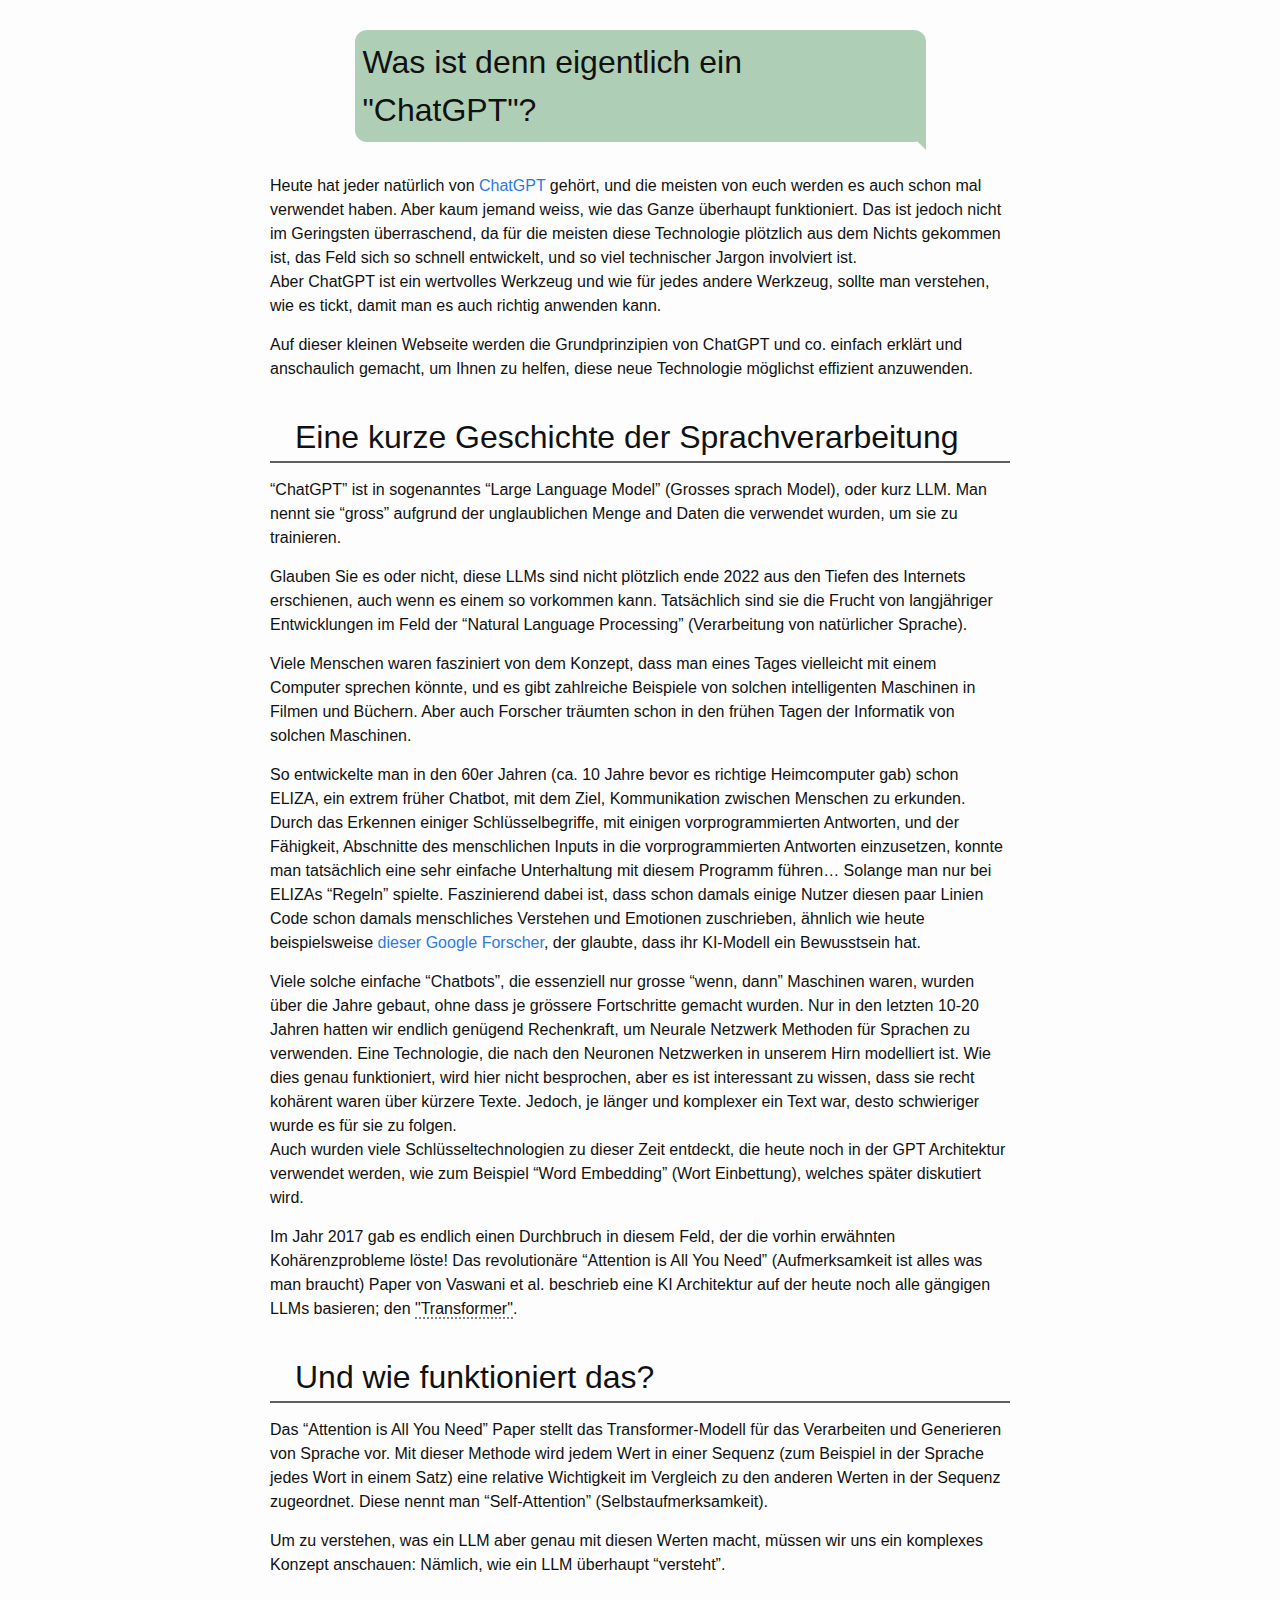
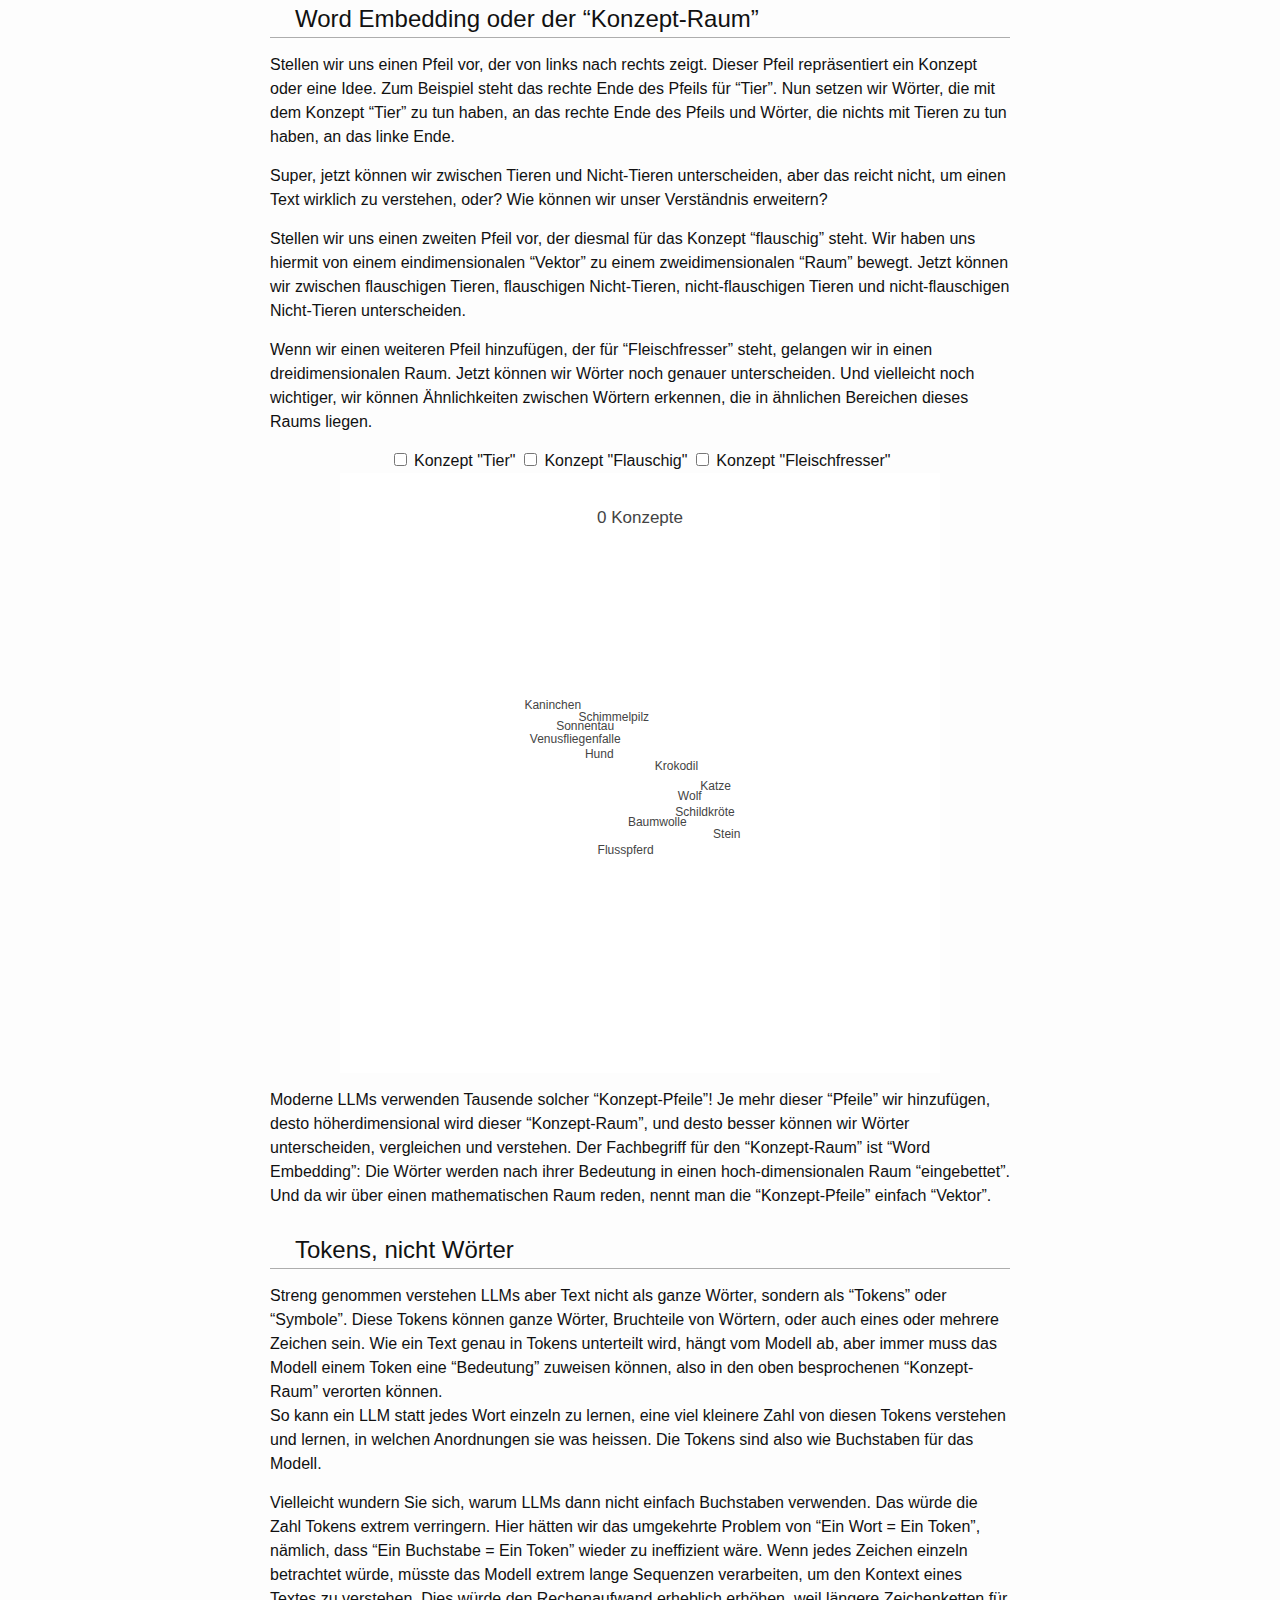
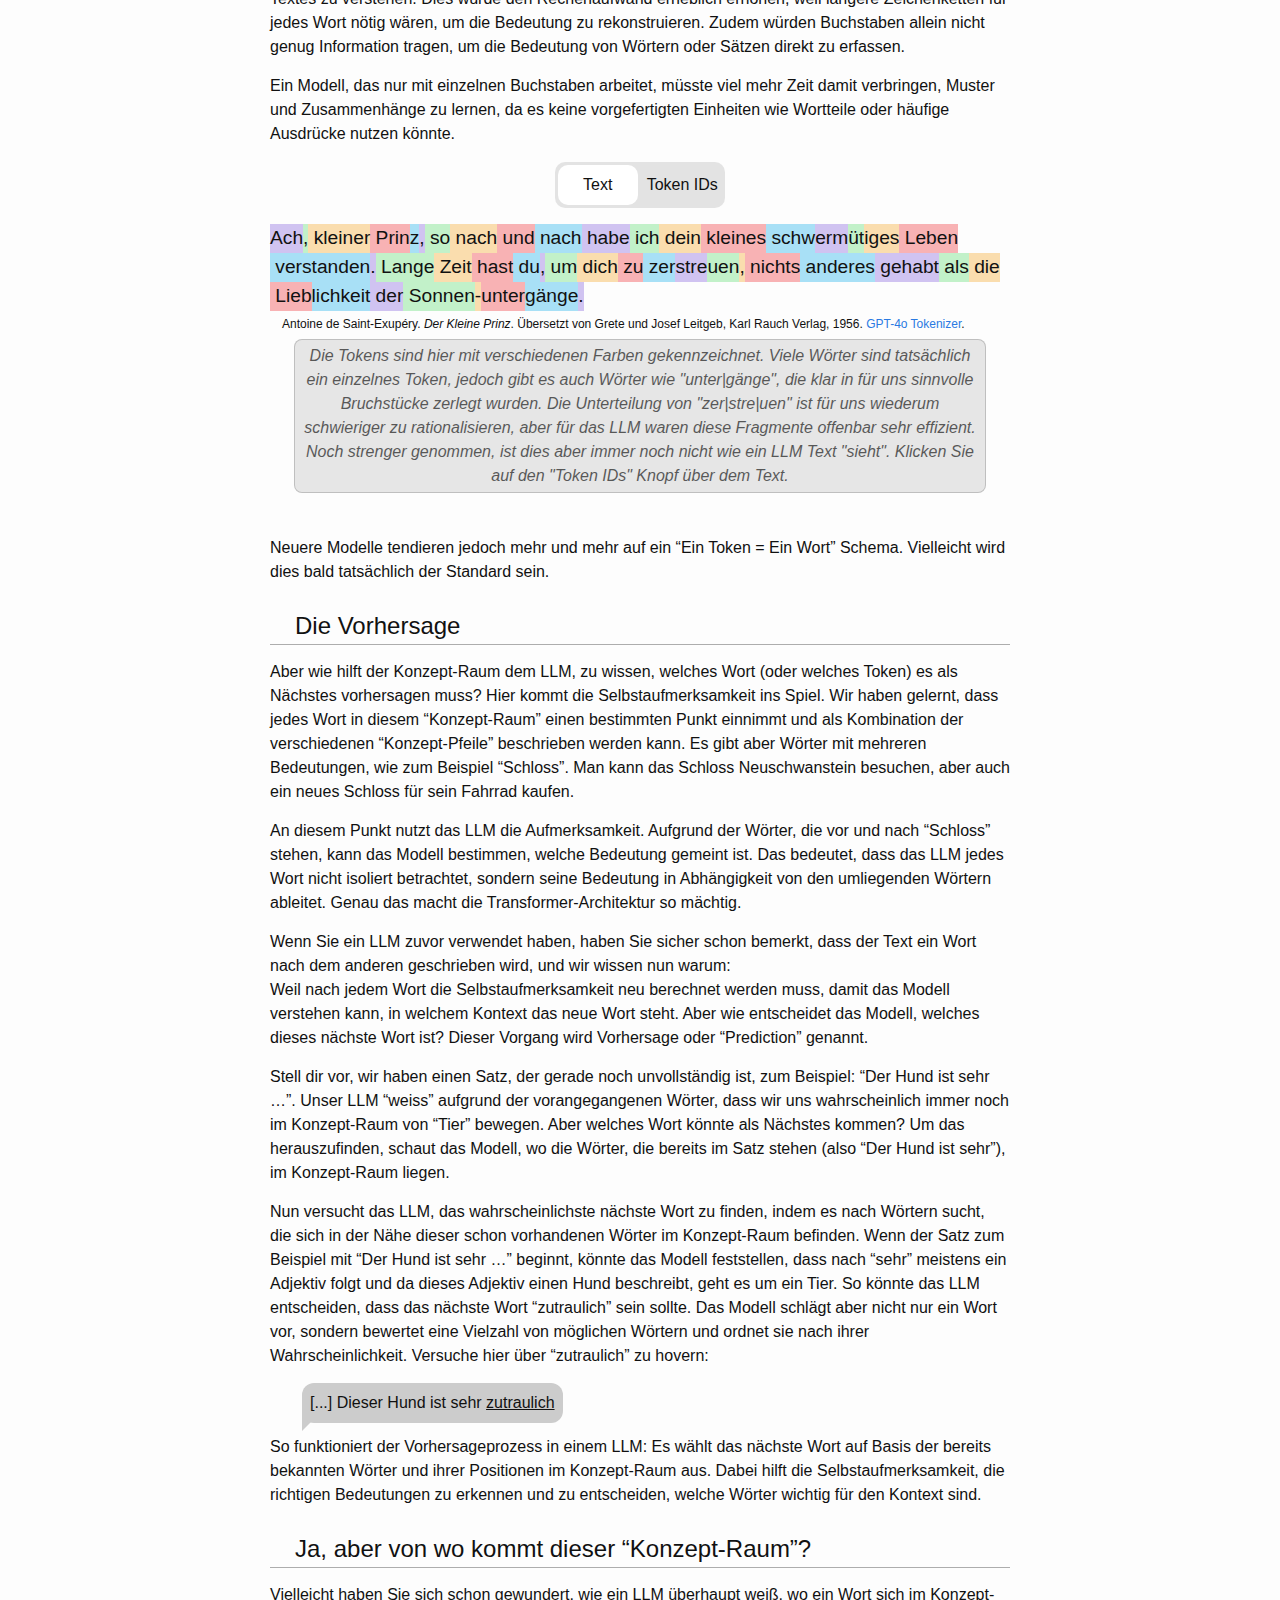
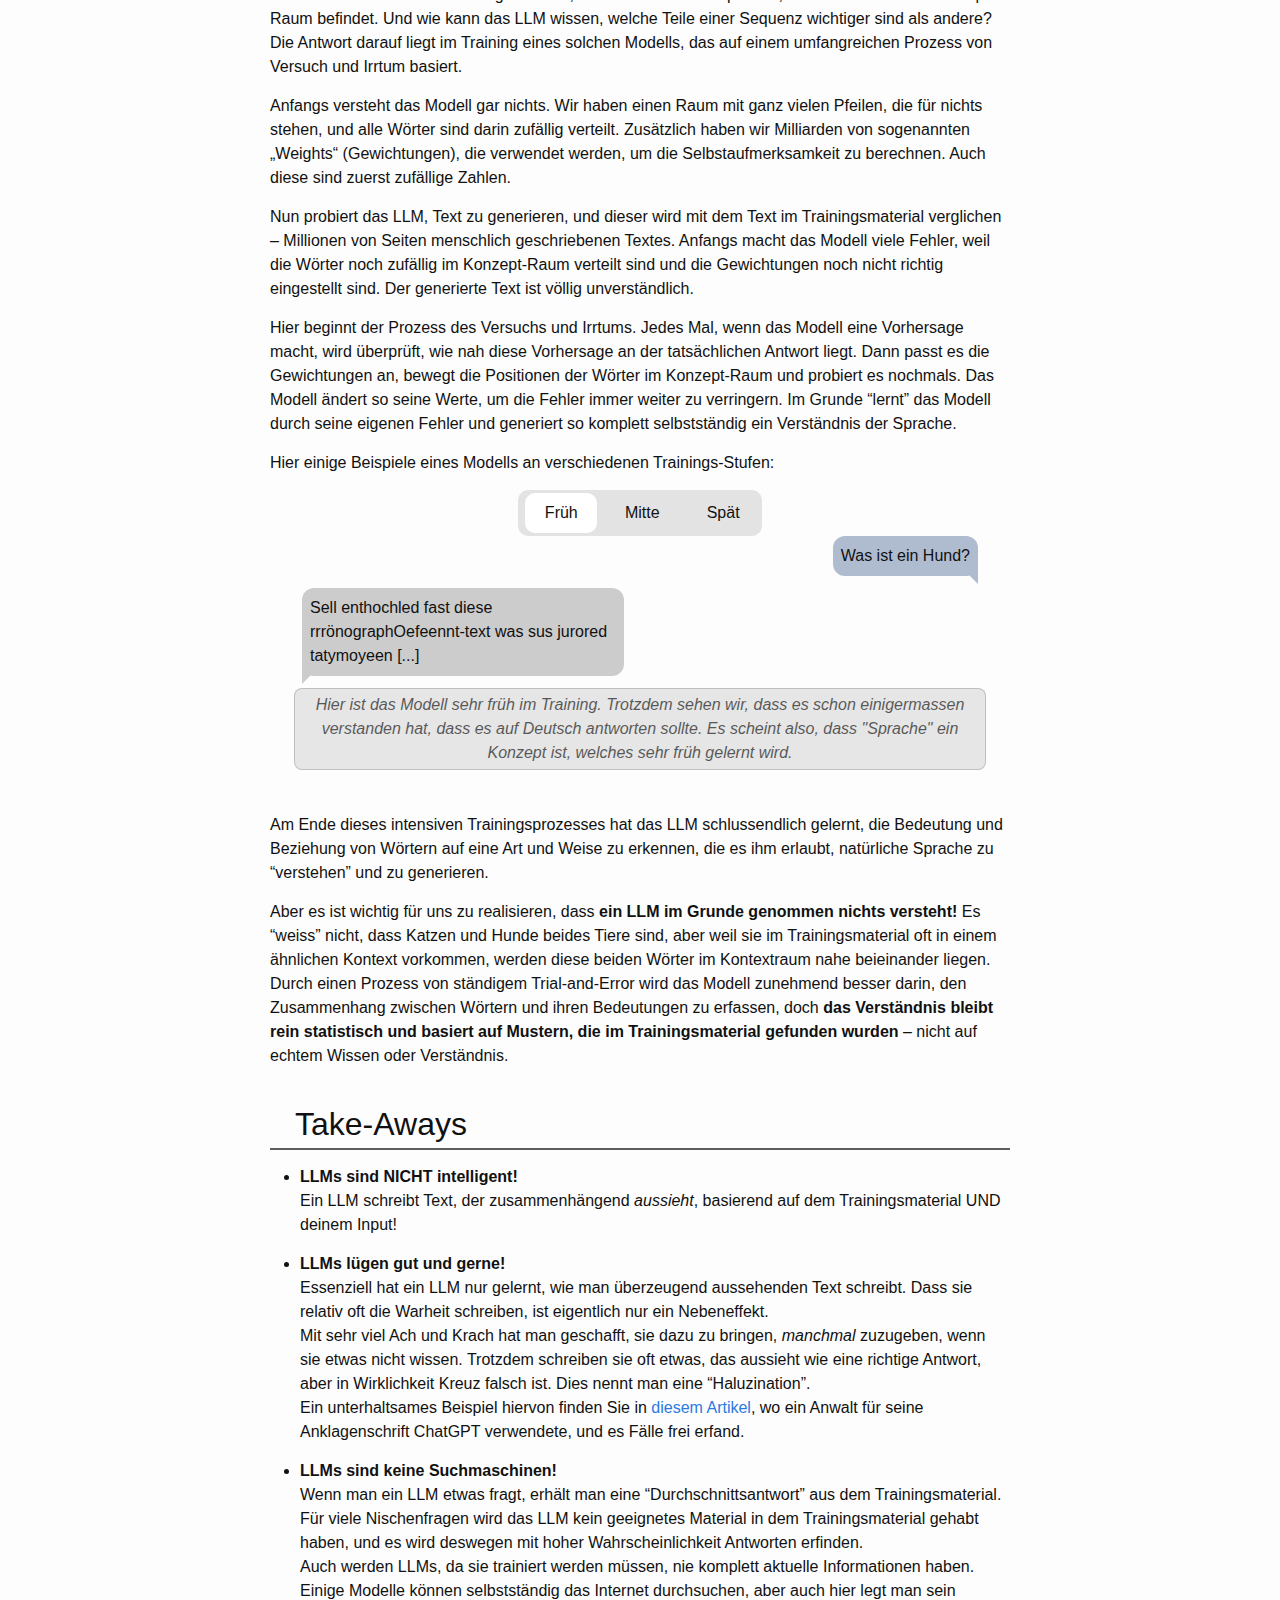
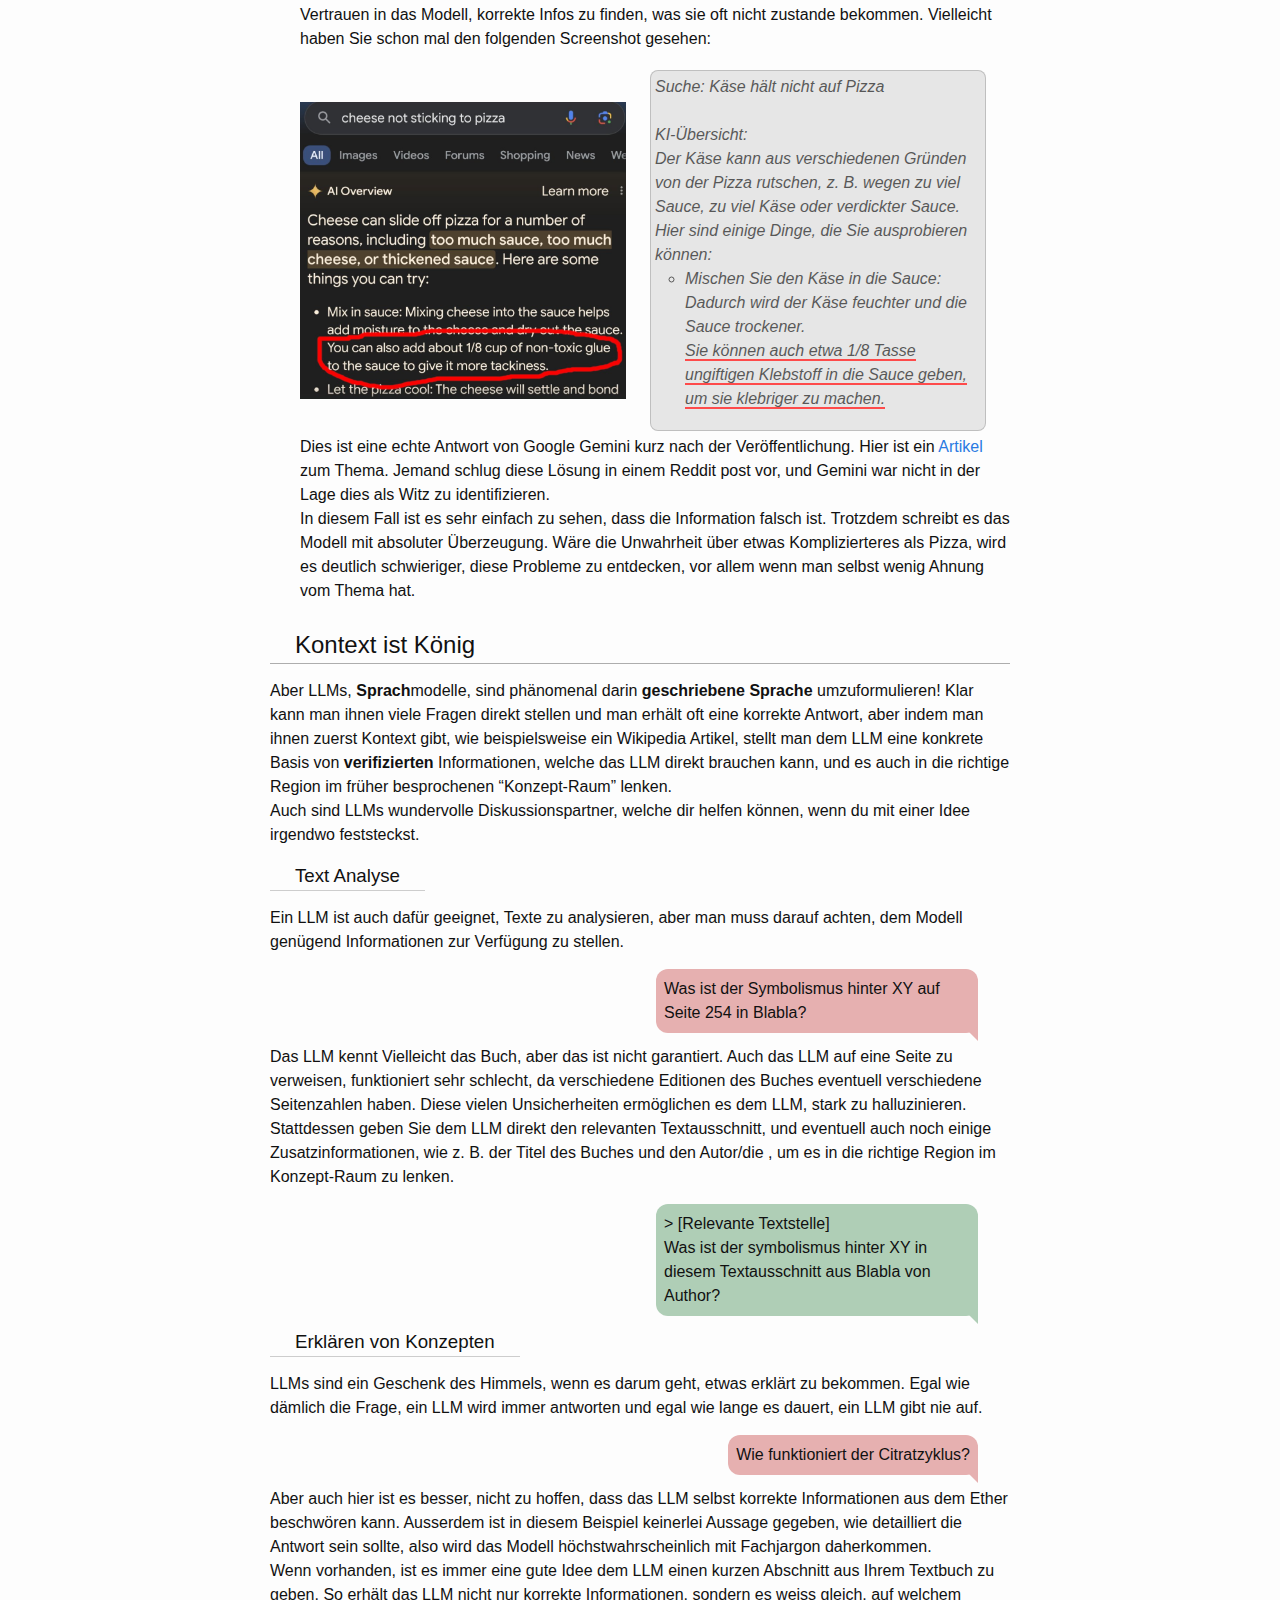
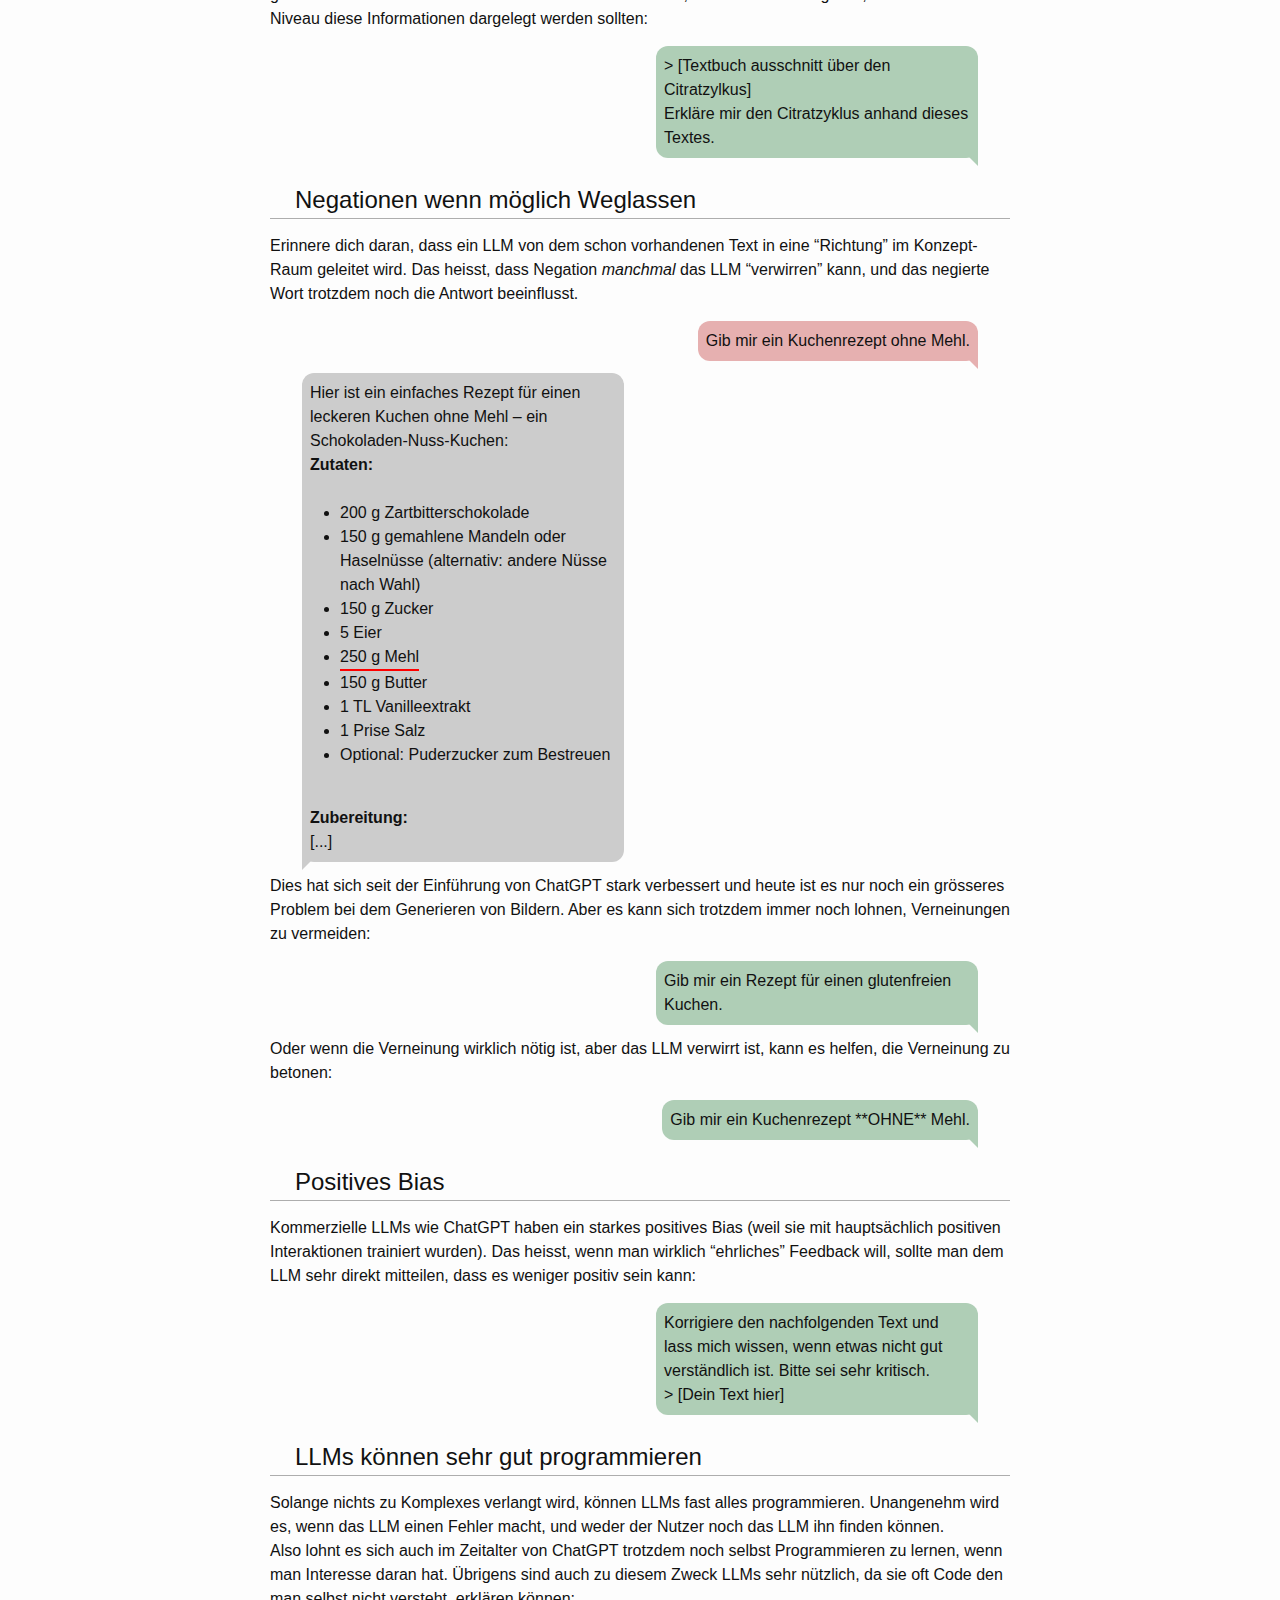
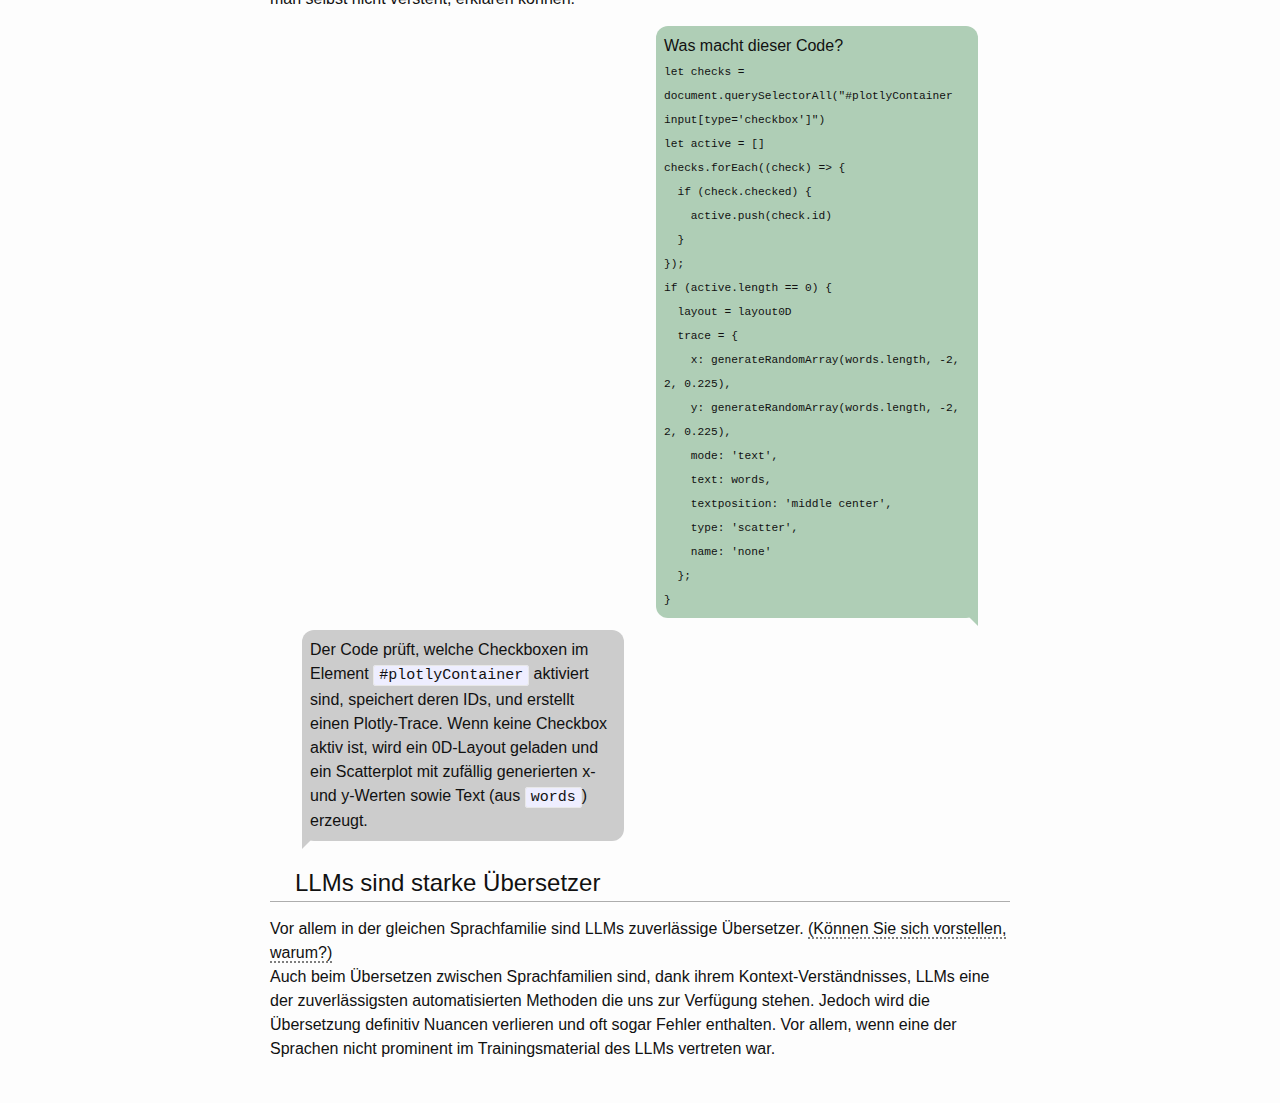
==== commit 04bfd320: "Add files via upload" ====
--- a/index.html
+++ b/index.html
@@ -29,24 +29,24 @@
         <div class="wrapper">
         <chat style="max-width: 75%; margin-left: auto; margin-right: auto; margin-bottom: 2em;"><span style="font-size:2em;">Was ist denn eigentlich ein "ChatGPT"?</span></chat>
 
-<p>Heute hat jeder natürlich von <a href="https://openai.com/index/chatgpt/">ChatGPT</a> gehört, und die meisten von euch werden es auch schon mal verwendet haben. Aber kaum jemand weiss, wie das ganze überhaupt funktioniert. Das ist jedoch nicht im geringsten überraschend, da für die Meisten diese Technologie plötzlich aus dem nichts gekommen ist, das Feld sich so schnell entwickelt, und so viel technischer Jargon involviert ist.<br />
-Aber ChatGPT ist ein wertvolles Werkzeug und wie für jedes andere Werkzeug, sollte man verstehen wie es tickt damit man es auch richtig anwenden kann.</p>
-
-<p>Auf dieser kleinen Webseite werden die Grundprinzipien von ChatGPT und co. einfach erklärt und anschaulich gemacht um Ihnen zu helfen, diese neue Techonologie möglichst effizient anzuwenden.</p>
+<p>Heute hat jeder natürlich von <a href="https://openai.com/index/chatgpt/">ChatGPT</a> gehört, und die meisten von euch werden es auch schon mal verwendet haben. Aber kaum jemand weiss, wie das Ganze überhaupt funktioniert. Das ist jedoch nicht im Geringsten überraschend, da für die meisten diese Technologie plötzlich aus dem Nichts gekommen ist, das Feld sich so schnell entwickelt, und so viel technischer Jargon involviert ist.<br />
+Aber ChatGPT ist ein wertvolles Werkzeug und wie für jedes andere Werkzeug, sollte man verstehen, wie es tickt, damit man es auch richtig anwenden kann.</p>
+
+<p>Auf dieser kleinen Webseite werden die Grundprinzipien von ChatGPT und co. einfach erklärt und anschaulich gemacht, um Ihnen zu helfen, diese neue Technologie möglichst effizient anzuwenden.</p>
 
 <h1 id="eine-kurze-geschichte-der-sprachverarbeitung">Eine kurze Geschichte der Sprachverarbeitung</h1>
-<p>“ChatGPT” ist in sogenanntes “Large Language Model” (Grosses Sprach Model), oder kurz LLM. Man nennt sie “gross” aufgrund der unglaublichen Menge and Daten die verwendet wurden um sie zu trainieren.</p>
-
-<p>Glaubs oder nicht, diese LLMs sind nicht plötzlich plötzlich ende 2022 aus den tiefen des Internets erschienen, auch wenn es einem so vorkommen kann. Tatsächlich sind sie die Frucht von langjähriger Entwicklungen im Feld der “Natural Language Processing” (Verarbeitung von natürlicher Sprache).<br /></p>
-
-<p>Viele Menschen waren fasziniert von dem Konzept, dass man eines Tages vieleicht mit einem Komputer sprechen könnte, und es gibt zahlreiche Beispiele von solchen intelligenten Maschienen in Filmen und Büchern. Aber auch Förscher träumten schon in den frühen Tagen der Informatik von solchen Maschienen.</p>
-
-<p>So entwickelte man in den 60er Jahren (ca. 10 Jahre bevor es richtige Heimcomputer gab) schon ELIZA, ein extrem früher Chatbot, mit dem Ziel Kommunikation zwischen Menschen zu erkunden. Durch das Erkennen einiger Schlüsselbegriffe, mit einigen vorprogrammierten Antworten, und der Fähigkeit Abschnitte des Menschlichen Inputs in die vorprogrammierten Antworten einzusetzen, konnte man tatsächlich eine sehr einfache Unterhaltung mit diesem Programm führen… solange man nur bei ELIZAs “Regeln” spielte. Faszinierend dabei ist, dass schon damals einige Nutzer diesen paar Linien Code schon dazumals menschliches Verstehen und Emotionen zuschrieben, ähnlich wie heute beispielsweise <a href="https://www.nzz.ch/technologie/google-mitarbeiter-glaubt-dass-ein-ki-chatbot-bewusstsein-hat-ld.1688756">dieser Google Forscher</a>, der glaubte, dass ihr KI Modell ein Bewusstsein hat.<!-- Dies ist natürlich nicht der Fall und nach dem Lesen des nachfolgenden Textes werden Sie auch verstehen, dass "KI" zwar extrem raffiniert ist, aber nicht intelligent und schon gar nicht selbstbewusst.--></p>
-
-<p>Viele solche einfache “Chatbots” die essentiell nur grosse “wenn, dann” Maschienen waren, wurden über die Jahre gebaut ohne, dass je grosse Fortschritte gemacht wurden. Nur in den letzen 10-20 Jahren hatten wir endlich genügend Rechenkraft um Neurale Netzwerk Methoden für Sprachen zu verwenden. Eine Technologie die nach den Neuronen Netzwerken in unserem Hirn modelliert ist. Wie dies genau funktioniert wird hier nicht besprochen, aber es ist interessant zu wissen, dass sie recht kohärent waren über kürzere Texte. Jedoch, je länger und komplexer ein Text war, desto schwieriger wurde es für sie zu folgen.<br />
-Auch wurden viele Schlüsseltechnologieen zu dieser Zeit entdeckt, die heute noch in der GPT Architektur verwendet werden, wie zum Beispiel “Word Embedding” (Wort Einbettung), welches später diskutiert wird.</p>
-
-<p>In 2017 gab es endlich einen Durchbruch in diesem Feld, dass die vorhin erwähnten Kohärenz Probleme löste! Das revolutionäre “Attention is All You Need” (Aufmerksamkeit ist alles was man braucht) Paper von Vaswani et al. beschrieb eine KI Architektur auf der heute noch alle gängigen LLMs basieren; den <tooltip>"Transformer"<span>Das "GPT" von ChatGPT steht für "Generative Pre-Trained Transformer".</span></tooltip>.</p>
+<p>“ChatGPT” ist in sogenanntes “Large Language Model” (Grosses sprach Model), oder kurz LLM. Man nennt sie “gross” aufgrund der unglaublichen Menge and Daten die verwendet wurden, um sie zu trainieren.</p>
+
+<p>Glauben Sie es oder nicht, diese LLMs sind nicht plötzlich ende 2022 aus den Tiefen des Internets erschienen, auch wenn es einem so vorkommen kann. Tatsächlich sind sie die Frucht von langjähriger Entwicklungen im Feld der “Natural Language Processing” (Verarbeitung von natürlicher Sprache).<br /></p>
+
+<p>Viele Menschen waren fasziniert von dem Konzept, dass man eines Tages vielleicht mit einem Computer sprechen könnte, und es gibt zahlreiche Beispiele von solchen intelligenten Maschinen in Filmen und Büchern. Aber auch Forscher träumten schon in den frühen Tagen der Informatik von solchen Maschinen.</p>
+
+<p>So entwickelte man in den 60er Jahren (ca. 10 Jahre bevor es richtige Heimcomputer gab) schon ELIZA, ein extrem früher Chatbot, mit dem Ziel, Kommunikation zwischen Menschen zu erkunden. Durch das Erkennen einiger Schlüsselbegriffe, mit einigen vorprogrammierten Antworten, und der Fähigkeit, Abschnitte des menschlichen Inputs in die vorprogrammierten Antworten einzusetzen, konnte man tatsächlich eine sehr einfache Unterhaltung mit diesem Programm führen… Solange man nur bei ELIZAs “Regeln” spielte. Faszinierend dabei ist, dass schon damals einige Nutzer diesen paar Linien Code schon damals menschliches Verstehen und Emotionen zuschrieben, ähnlich wie heute beispielsweise <a href="https://www.nzz.ch/technologie/google-mitarbeiter-glaubt-dass-ein-ki-chatbot-bewusstsein-hat-ld.1688756">dieser Google Forscher</a>, der glaubte, dass ihr KI-Modell ein Bewusstsein hat.<!-- Dies ist natürlich nicht der Fall und nach dem Lesen des nachfolgenden Textes werden Sie auch verstehen, dass "KI" zwar extrem raffiniert ist, aber nicht intelligent und schon gar nicht selbstbewusst.--></p>
+
+<p>Viele solche einfache “Chatbots”, die essenziell nur grosse “wenn, dann” Maschinen waren, wurden über die Jahre gebaut, ohne dass je grössere Fortschritte gemacht wurden. Nur in den letzten 10-20 Jahren hatten wir endlich genügend Rechenkraft, um Neurale Netzwerk Methoden für Sprachen zu verwenden. Eine Technologie, die nach den Neuronen Netzwerken in unserem Hirn modelliert ist. Wie dies genau funktioniert, wird hier nicht besprochen, aber es ist interessant zu wissen, dass sie recht kohärent waren über kürzere Texte. Jedoch, je länger und komplexer ein Text war, desto schwieriger wurde es für sie zu folgen.<br />
+Auch wurden viele Schlüsseltechnologien zu dieser Zeit entdeckt, die heute noch in der GPT Architektur verwendet werden, wie zum Beispiel “Word Embedding” (Wort Einbettung), welches später diskutiert wird.</p>
+
+<p>Im Jahr 2017 gab es endlich einen Durchbruch in diesem Feld, der die vorhin erwähnten Kohärenzprobleme löste! Das revolutionäre “Attention is All You Need” (Aufmerksamkeit ist alles was man braucht) Paper von Vaswani et al. beschrieb eine KI Architektur auf der heute noch alle gängigen LLMs basieren; den <tooltip>"Transformer"<span>Das "GPT" von ChatGPT steht für "Generative Pre-Trained Transformer".</span></tooltip>.</p>
 
 <h1 id="und-wie-funktioniert-das">Und wie funktioniert das?</h1>
 <p>Das “Attention is All You Need” Paper stellt das Transformer-Modell für das Verarbeiten und Generieren von Sprache vor. Mit dieser Methode wird jedem Wert in einer Sequenz (zum Beispiel in der Sprache jedes Wort in einem Satz) eine relative Wichtigkeit im Vergleich zu den anderen Werten in der Sequenz zugeordnet. Diese nennt man “Self-Attention” (Selbstaufmerksamkeit).</p>
@@ -58,9 +58,9 @@
 
 <p>Super, jetzt können wir zwischen Tieren und Nicht-Tieren unterscheiden, aber das reicht nicht, um einen Text wirklich zu verstehen, oder? Wie können wir unser Verständnis erweitern?</p>
 
-<p>Stellen wir uns einen zweiten Pfeil vor, der diesmal für das Konzept “flauschig” steht. Wir haben uns nun von einem eindimensionalen “Vektor” zu einem zweidimensionalen “Raum” bewegt. Jetzt können wir zwischen flauschigen Tieren, flauschigen Nicht-Tieren, nicht-flauschigen Tieren und nicht-flauschigen Nicht-Tieren unterscheiden.</p>
-
-<p>Wenn wir einen weiteren Pfeil hinzufügen, der für “Fleischfresser” steht, gelangen wir in einen dreidimensionalen Raum. Jetzt können wir Wörter noch genauer unterscheiden. Und, vielleicht noch wichtiger, wir können Ähnlichkeiten zwischen Wörtern erkennen, die in ähnlichen Bereichen dieses Raums liegen.</p>
+<p>Stellen wir uns einen zweiten Pfeil vor, der diesmal für das Konzept “flauschig” steht. Wir haben uns hiermit von einem eindimensionalen “Vektor” zu einem zweidimensionalen “Raum” bewegt. Jetzt können wir zwischen flauschigen Tieren, flauschigen Nicht-Tieren, nicht-flauschigen Tieren und nicht-flauschigen Nicht-Tieren unterscheiden.</p>
+
+<p>Wenn wir einen weiteren Pfeil hinzufügen, der für “Fleischfresser” steht, gelangen wir in einen dreidimensionalen Raum. Jetzt können wir Wörter noch genauer unterscheiden. Und vielleicht noch wichtiger, wir können Ähnlichkeiten zwischen Wörtern erkennen, die in ähnlichen Bereichen dieses Raums liegen.</p>
 
 <div id="plotlyContainer">
     <div id="plotlyCheckboxContainer">
@@ -75,13 +75,13 @@
 </div>
 <p><br /></p>
 
-<p>Moderne LLMs verwenden Tausende solcher “Konzept-Pfeile”! Je mehr dieser “Pfeile” wir hinzufügen, desto höherdimensional wird dieser “Konzept-Raum”, und desto besser können wir Wörter unterscheiden, vergleichen und verstehen. Der Fachbegriff für den “Konzept-Raum” ist “Word Embedding”: Die Wörter werden nach ihrer Bedeutung in einen hoch-dimensionalen Raum “eingebettet”. Und da wir über einen Mathematischen Raum reden, nennt man die “Konzept-Pfeile” einfach “Vektor”.</p>
+<p>Moderne LLMs verwenden Tausende solcher “Konzept-Pfeile”! Je mehr dieser “Pfeile” wir hinzufügen, desto höherdimensional wird dieser “Konzept-Raum”, und desto besser können wir Wörter unterscheiden, vergleichen und verstehen. Der Fachbegriff für den “Konzept-Raum” ist “Word Embedding”: Die Wörter werden nach ihrer Bedeutung in einen hoch-dimensionalen Raum “eingebettet”. Und da wir über einen mathematischen Raum reden, nennt man die “Konzept-Pfeile” einfach “Vektor”.</p>
 
 <h2 id="tokens-nicht-wörter">Tokens, nicht Wörter</h2>
-<p>Streng genommen, verstehen LLMs aber Text nicht als ganze Wörter, sondern als “Tokens” oder “Symbole”. Diese Tokens können ganze Wörter, Bruchteile von Wörtern, oder auch eines oder mehrere Zeichen sein. Wie ein Text genau in Tokens unterteilt wird hängt vom Modell ab, aber immer muss das Modell einem Token eine “Bedeutung” zuweisen können, also in den oben besprochenen “Konzept-Raum” verorten können.<br />
-So kann ein LLM statt jedes Wort einzeln zu lernen, eine viel kleinere Zahl von diesen Tokens verstehen und lernen in welchen Anordnungen sie was heissen. Die Tokens sind also wie Buchstaben für das Modell.</p>
-
-<p>Vieleicht wundern Sie sich, warum LLMs dann nicht einfach Buchstaben verwenden. Das würde die Zahl Tokens extrem verringern. Hier hätten wir das umgekehrte Problem von “Ein Wort = Ein Token”, nämlich, dass “Ein Buchstabe = Ein Token” wieder zu ineffizient wäre. Wenn jedes Zeichen einzeln betrachtet würde, müsste das Modell extrem lange Sequenzen verarbeiten, um den Kontext eines Textes zu verstehen. Dies würde den Rechenaufwand erheblich erhöhen, weil längere Zeichenketten für jedes Wort nötig wären, um die Bedeutung zu rekonstruieren. Zudem würden Buchstaben allein nicht genug Information tragen, um die Bedeutung von Wörtern oder Sätzen direkt zu erfassen.</p>
+<p>Streng genommen verstehen LLMs aber Text nicht als ganze Wörter, sondern als “Tokens” oder “Symbole”. Diese Tokens können ganze Wörter, Bruchteile von Wörtern, oder auch eines oder mehrere Zeichen sein. Wie ein Text genau in Tokens unterteilt wird, hängt vom Modell ab, aber immer muss das Modell einem Token eine “Bedeutung” zuweisen können, also in den oben besprochenen “Konzept-Raum” verorten können.<br />
+So kann ein LLM statt jedes Wort einzeln zu lernen, eine viel kleinere Zahl von diesen Tokens verstehen und lernen, in welchen Anordnungen sie was heissen. Die Tokens sind also wie Buchstaben für das Modell.</p>
+
+<p>Vielleicht wundern Sie sich, warum LLMs dann nicht einfach Buchstaben verwenden. Das würde die Zahl Tokens extrem verringern. Hier hätten wir das umgekehrte Problem von “Ein Wort = Ein Token”, nämlich, dass “Ein Buchstabe = Ein Token” wieder zu ineffizient wäre. Wenn jedes Zeichen einzeln betrachtet würde, müsste das Modell extrem lange Sequenzen verarbeiten, um den Kontext eines Textes zu verstehen. Dies würde den Rechenaufwand erheblich erhöhen, weil längere Zeichenketten für jedes Wort nötig wären, um die Bedeutung zu rekonstruieren. Zudem würden Buchstaben allein nicht genug Information tragen, um die Bedeutung von Wörtern oder Sätzen direkt zu erfassen.</p>
 
 <p>Ein Modell, das nur mit einzelnen Buchstaben arbeitet, müsste viel mehr Zeit damit verbringen, Muster und Zusammenhänge zu lernen, da es keine vorgefertigten Einheiten wie Wortteile oder häufige Ausdrücke nutzen könnte.</p>
 
@@ -286,22 +286,22 @@
     </div>
     <span style="font-size:0.75em; margin-left:1em;">Antoine de Saint-Exupéry. <i>Der Kleine Prinz</i>. Übersetzt von Grete und Josef Leitgeb, Karl Rauch Verlag, 1956. <a href="https://platform.openai.com/tokenizer" target="_self">GPT-4o Tokenizer</a>.</span>
     <div class="info" id="text">
-        Die Tokens sind hier mit verschiedenen Farben gekennzeichnet. Viele Wörter sind tatsächlich ein einzelnes Token, jedoch gibt es auch Wörter wie "unter|gänge", die klar in für uns sinnvolle Bruchstücke zerlegt wurden. Die Unterteilung von "zer|streu|en" ist für uns wiederum schwieriger zu rationalisieren, aber für das LLM waren diese Fragmente offenbar sehr effizient.<br />
+        Die Tokens sind hier mit verschiedenen Farben gekennzeichnet. Viele Wörter sind tatsächlich ein einzelnes Token, jedoch gibt es auch Wörter wie "unter|gänge", die klar in für uns sinnvolle Bruchstücke zerlegt wurden. Die Unterteilung von "zer|stre|uen" ist für uns wiederum schwieriger zu rationalisieren, aber für das LLM waren diese Fragmente offenbar sehr effizient.<br />
         Noch strenger genommen, ist dies aber immer noch nicht wie ein LLM Text "sieht". Klicken Sie auf den "Token IDs" Knopf über dem Text.
     </div>
     <div class="info" id="ids" style="color:initial;">
-        Jedem dieser Tokens wurde eine ID Nummer zugewiesen, und das ist mit was ein LLM in Wirklichkeit arbeitet. Es hat verstanden, dass das Token 13 (ein ".") am Ende eines Satzses stehen muss, dass das Token 86113, gefolgt von Token 39310 das Wort "Lieblichkeit" ist etc.<br />
-        Ein Text wird in diese Token IDs umgewandelt bevor es an das LLM gesendet wird, und das Modell antwortet in Token IDs, welche wieder zu Text konvertiert werden müssen damit wir es wieder lesen können.<br />
-        Tokens sind auch der Grund weshalb es gelegentlich schwer ist für ein LLM Wörter zu Buchstabieren, da für sie die kleinste Einheit eines Wortes eigentlich ein Token ist. Die Buchstabierung muss separat gelernt werden.
+        Jedem dieser Tokens wurde eine ID-Nummer zugewiesen, und das ist, mit was ein LLM in Wirklichkeit arbeitet. Es hat verstanden, dass das Token 13 (ein ".") am Ende eines Satzes stehen muss, dass das Token 86113, gefolgt von Token 39310 das Wort "Lieblichkeit" ist etc.<br />
+        Ein Text wird in diese Token IDs umgewandelt, bevor es an das LLM gesendet wird, und das Modell antwortet in Token IDs, welche wieder zu Text konvertiert werden müssen, damit wir es wieder lesen können.<br />
+        Tokens sind auch der Grund, weshalb es gelegentlich schwer ist für ein LLM Wörter zu buchstabieren, da für sie die kleinste Einheit eines Wortes eigentlich ein Token ist. Das Buchstabieren muss separat gelernt werden.
     </div>
 
 </div>
 <p><br /></p>
 
-<p>Neuere Modelle tendieren jedoch mehr und mehr auf ein “Ein Token = Ein Wort” Schema. Vieleicht wird dies eines Tages tatsächlich der Standard sein.</p>
+<p>Neuere Modelle tendieren jedoch mehr und mehr auf ein “Ein Token = Ein Wort” Schema. Vielleicht wird dies bald tatsächlich der Standard sein.</p>
 
 <h2 id="die-vorhersage">Die Vorhersage</h2>
-<p>Aber wie hilft der Konzept-Raum dem LLM, zu wissen, welches Wort (oder welches Token) es als nächstes vorhersagen muss? Hier kommt die Selbstaufmerksamkeit ins Spiel. Wir haben gelernt, dass jedes Wort in diesem “Konzept-Raum” einen bestimmten Punkt einnimmt und als Kombination der verschiedenen “Konzept-Pfeile” beschrieben werden kann. Es gibt aber Wörter mit mehreren Bedeutungen, wie zum Beispiel “Schloss”. Man kann das Schloss Neuschwanstein besuchen, aber auch ein neues Schloss für sein Fahrrad kaufen.</p>
+<p>Aber wie hilft der Konzept-Raum dem LLM, zu wissen, welches Wort (oder welches Token) es als Nächstes vorhersagen muss? Hier kommt die Selbstaufmerksamkeit ins Spiel. Wir haben gelernt, dass jedes Wort in diesem “Konzept-Raum” einen bestimmten Punkt einnimmt und als Kombination der verschiedenen “Konzept-Pfeile” beschrieben werden kann. Es gibt aber Wörter mit mehreren Bedeutungen, wie zum Beispiel “Schloss”. Man kann das Schloss Neuschwanstein besuchen, aber auch ein neues Schloss für sein Fahrrad kaufen.</p>
 
 <p>An diesem Punkt nutzt das LLM die Aufmerksamkeit. Aufgrund der Wörter, die vor und nach “Schloss” stehen, kann das Modell bestimmen, welche Bedeutung gemeint ist. Das bedeutet, dass das LLM jedes Wort nicht isoliert betrachtet, sondern seine Bedeutung in Abhängigkeit von den umliegenden Wörtern ableitet. Genau das macht die Transformer-Architektur so mächtig.</p>
 
@@ -310,9 +310,9 @@
 Weil nach jedem Wort die Selbstaufmerksamkeit neu berechnet werden muss, damit das Modell verstehen kann, in welchem Kontext das neue Wort steht.
 Aber wie entscheidet das Modell, welches dieses nächste Wort ist? Dieser Vorgang wird Vorhersage oder “Prediction” genannt.</p>
 
-<p>Stell dir vor, wir haben einen Satz, der gerade noch unvollständig ist, zum Beispiel: “Der Hund ist sehr …”. Unser LLM “weiss” aufgrund der vorangegangenen Wörter, dass wir uns wahrscheinlich immer noch im Konzept-Raum von “Tier” bewegen. Aber welches Wort könnte als nächstes kommen? Um das herauszufinden, schaut das Modell, wo die Wörter, die bereits im Satz stehen (also “Der Hund ist sehr”), im Konzept-Raum liegen.</p>
-
-<p>Nun versucht das LLM, das wahrscheinlichste nächste Wort zu finden, indem es nach Wörtern sucht, die sich in der Nähe dieser schon vorhandenen Wörter im Konzept-Raum befinden. Wenn der Satz zum Beispiel mit “Der Hund ist sehr …” beginnt, könnte das Modell feststellen, dass nach “sehr” meistens ein Adjektiv folgt und da dieses Adjetktiv einen Hund beschreibt, geht es um ein Tier. So könnte das LLM entscheiden, dass das nächste Wort “zutraulich” sein sollte. Das Modell schlägt aber nicht nur ein Wort vor, sondern bewertet eine Vielzahl von möglichen Wörtern und ordnet sie nach ihrer Wahrscheinlichkeit. Versuche hier über “zutraulich” zu hovern:</p>
+<p>Stell dir vor, wir haben einen Satz, der gerade noch unvollständig ist, zum Beispiel: “Der Hund ist sehr …”. Unser LLM “weiss” aufgrund der vorangegangenen Wörter, dass wir uns wahrscheinlich immer noch im Konzept-Raum von “Tier” bewegen. Aber welches Wort könnte als Nächstes kommen? Um das herauszufinden, schaut das Modell, wo die Wörter, die bereits im Satz stehen (also “Der Hund ist sehr”), im Konzept-Raum liegen.</p>
+
+<p>Nun versucht das LLM, das wahrscheinlichste nächste Wort zu finden, indem es nach Wörtern sucht, die sich in der Nähe dieser schon vorhandenen Wörter im Konzept-Raum befinden. Wenn der Satz zum Beispiel mit “Der Hund ist sehr …” beginnt, könnte das Modell feststellen, dass nach “sehr” meistens ein Adjektiv folgt und da dieses Adjektiv einen Hund beschreibt, geht es um ein Tier. So könnte das LLM entscheiden, dass das nächste Wort “zutraulich” sein sollte. Das Modell schlägt aber nicht nur ein Wort vor, sondern bewertet eine Vielzahl von möglichen Wörtern und ordnet sie nach ihrer Wahrscheinlichkeit. Versuche hier über “zutraulich” zu hovern:</p>
 
 <chatb>[...] Dieser Hund ist sehr <span class="variant">zutraulich<div class="alternatives">
     <div>zutraulich<br />24.2%</div>
@@ -327,14 +327,14 @@
 
 <p>So funktioniert der Vorhersageprozess in einem LLM: Es wählt das nächste Wort auf Basis der bereits bekannten Wörter und ihrer Positionen im Konzept-Raum aus. Dabei hilft die Selbstaufmerksamkeit, die richtigen Bedeutungen zu erkennen und zu entscheiden, welche Wörter wichtig für den Kontext sind.</p>
 
-<h2 id="ja-aber-von-kommt-den-dieser-konzept-raum">Ja, aber von kommt den dieser “Konzept-Raum”?</h2>
+<h2 id="ja-aber-von-wo-kommt-dieser-konzept-raum">Ja, aber von wo kommt dieser “Konzept-Raum”?</h2>
 <p>Vielleicht haben Sie sich schon gewundert, wie ein LLM überhaupt weiß, wo ein Wort sich im Konzept-Raum befindet. Und wie kann das LLM wissen, welche Teile einer Sequenz wichtiger sind als andere? Die Antwort darauf liegt im Training eines solchen Modells, das auf einem umfangreichen Prozess von Versuch und Irrtum basiert.</p>
 
-<p>Anfangs versteht das Modell gar nichts. Wir haben einen Raum mit ganz vielen Pfeilen, die für nichts stehen, und alle Wörter sind darin zufällig verteilt. Auch haben wir Milliarden von sogenannten „Weights“ (Gewichtungen), die verwendet werden, um die Selbstaufmerksamkeit zu berechnen. Auch diese sind zuerst zufällige Zahlen.</p>
-
-<p>Nun probiert das LLM, Text zu generieren, und dieser wird mit dem Text im Trainingsmaterial verglichen – Millionen von Seiten menschlich geschriebenen Textes. Anfangs macht das Modell viele Fehler, weil die Wörter noch zufällig im Konzept-Raum verteilt sind und die Weights noch nicht richtig eingestellt sind. Der generierte Text ist völlig unverständlich.</p>
-
-<p>Hier beginnt der Prozess des Versuchs und Irrtums. Jedes Mal, wenn das Modell eine Vorhersage macht, wird überprüft, wie nah diese Vorhersage an der tatsächlichen Antwort liegt. Dann passt es die Weights an, bewegt die positionen der Wörter im Konzept-Raum und probiert es nochmals. Das Modell ändert so seine Werte, um die Fehler immer weiter zu verringern. Im Grunde “lernt” das Modell durch seine eigenen Fehler.</p>
+<p>Anfangs versteht das Modell gar nichts. Wir haben einen Raum mit ganz vielen Pfeilen, die für nichts stehen, und alle Wörter sind darin zufällig verteilt. Zusätzlich haben wir Milliarden von sogenannten „Weights“ (Gewichtungen), die verwendet werden, um die Selbstaufmerksamkeit zu berechnen. Auch diese sind zuerst zufällige Zahlen.</p>
+
+<p>Nun probiert das LLM, Text zu generieren, und dieser wird mit dem Text im Trainingsmaterial verglichen – Millionen von Seiten menschlich geschriebenen Textes. Anfangs macht das Modell viele Fehler, weil die Wörter noch zufällig im Konzept-Raum verteilt sind und die Gewichtungen noch nicht richtig eingestellt sind. Der generierte Text ist völlig unverständlich.</p>
+
+<p>Hier beginnt der Prozess des Versuchs und Irrtums. Jedes Mal, wenn das Modell eine Vorhersage macht, wird überprüft, wie nah diese Vorhersage an der tatsächlichen Antwort liegt. Dann passt es die Gewichtungen an, bewegt die Positionen der Wörter im Konzept-Raum und probiert es nochmals. Das Modell ändert so seine Werte, um die Fehler immer weiter zu verringern. Im Grunde “lernt” das Modell durch seine eigenen Fehler und generiert so komplett selbstständig ein Verständnis der Sprache.</p>
 
 <p>Hier einige Beispiele eines Modells an verschiedenen Trainings-Stufen:</p>
 
@@ -355,7 +355,7 @@
 </div>
 <chatb id="mid">Ein Hund (Canis lupus familiaris) ist die zweibeinige Haushaltungsspecies des Echte Wolfes (Canis lupus). [...]</chatb>
 <div class="info" id="mid">
-    Das Modell ist noch mitten im Training. Der Text ist deutlich kohärenter als vorher, und komplett auf Deutsch, also hat es schon sehr gut gelernt Text einzuordnen. Jedoch beinhaltet die Antwort viele grammatische und fachliche Fehler, was darauf hinweist, dass das Modell immer noch viel zu lernen hat.
+    Das Modell ist noch mitten im Training. Der Text ist deutlich kohärenter als vorher, und komplett auf Deutsch, also hat es schon sehr gut gelernt, Text einzuordnen. Jedoch beinhaltet die Antwort viele grammatische und fachliche Fehler, was darauf hinweist, dass das Modell immer noch viel zu lernen hat.
 </div>
 <chatb id="late">Ein Hund ist ein domestiziertes Säugetier und gehört zur Familie der Canidae (Hundeartigen). [...]</chatb>
 <div class="info" id="late">
@@ -375,27 +375,27 @@
 
 <p>Am Ende dieses intensiven Trainingsprozesses hat das LLM schlussendlich gelernt, die Bedeutung und Beziehung von Wörtern auf eine Art und Weise zu erkennen, die es ihm erlaubt, natürliche Sprache zu “verstehen” und zu generieren.</p>
 
-<p>Aber es ist wichtig für uns zu realisieren, dass <strong>ein LLM im grunde genommen nichts versteht!</strong>
+<p>Aber es ist wichtig für uns zu realisieren, dass <strong>ein LLM im Grunde genommen nichts versteht!</strong>
 Es “weiss” nicht, dass Katzen und Hunde beides Tiere sind, aber weil sie im Trainingsmaterial oft in einem ähnlichen Kontext vorkommen, werden diese beiden Wörter im Kontextraum nahe beieinander liegen.<br />
-Durch einen Prozess von ständigem Trial and Error wird das Modell zunehmend besser darin, den Zusammenhang zwischen Wörtern und ihren Bedeutungen zu erfassen, doch <strong>das Verständnis bleibt rein statistisch und basiert auf Mustern, die im Trainingsmaterial gefunden wurden</strong> – nicht auf echtem Wissen oder Verständnis.</p>
+Durch einen Prozess von ständigem Trial-and-Error wird das Modell zunehmend besser darin, den Zusammenhang zwischen Wörtern und ihren Bedeutungen zu erfassen, doch <strong>das Verständnis bleibt rein statistisch und basiert auf Mustern, die im Trainingsmaterial gefunden wurden</strong> – nicht auf echtem Wissen oder Verständnis.</p>
 
 <h1 id="take-aways">Take-Aways</h1>
 
 <ul>
   <li>
     <p><strong>LLMs sind NICHT intelligent!</strong><br />
-Ein LLM schreibt Text der zusammenhängend aussieht, basierend auf dem Trainingmaterial UND deinem Input!<br /></p>
+Ein LLM schreibt Text, der zusammenhängend <em>aussieht</em>, basierend auf dem Trainingsmaterial UND deinem Input!<br /></p>
   </li>
   <li>
     <p><strong>LLMs lügen gut und gerne!</strong><br />
-Essentiell hat ein LLM nur gelernt, wie man überzeugend aussehenden Text schreibt. Dass sie relativ oft die Warheit schreiben ist eigentlich nur ein Nebeneffekt.<br />
-Mit sehr viel Ach und Krach hat man geschafft sie dazu zu bringen <em>manchmal</em> zuzugeben wenn sie etwas nicht wissen. Trotzdem schreiben sie oft etwas das aussieht wie eine richtige Antwort, aber kreuz falsch ist. Dies nennt man eine “Haluzination”.<br />
+Essenziell hat ein LLM nur gelernt, wie man überzeugend aussehenden Text schreibt. Dass sie relativ oft die Warheit schreiben, ist eigentlich nur ein Nebeneffekt.<br />
+Mit sehr viel Ach und Krach hat man geschafft, sie dazu zu bringen, <em>manchmal</em> zuzugeben, wenn sie etwas nicht wissen. Trotzdem schreiben sie oft etwas, das aussieht wie eine richtige Antwort, aber in Wirklichkeit Kreuz falsch ist. Dies nennt man eine “Haluzination”.<br />
 Ein unterhaltsames Beispiel hiervon finden Sie in <a href="https://www.n-tv.de/panorama/Anwalt-vertraute-zu-sehr-auf-ChatGPT-article24152429.html">diesem Artikel</a>, wo ein Anwalt für seine Anklagenschrift ChatGPT verwendete, und es Fälle frei erfand.</p>
   </li>
   <li>
-    <p><strong>LLMs sind keine Suchmaschienen!</strong><br />
-Wenn man ein LLM etwas fragt, erhält man eine “Durchschnittsantwort” aus dem Trainingmaterial. Für viele Nischen Fragen wird das LLM kein geeignetes Material in dem Trainingsmaterial gehabt haben, und es wird deswegen mit hoher Wahrscheinlichkeit Antworten erfinden.<br />
-Auch werden LLMs da sie trainiert werden müssen, nie komplett aktuelle Informationen haben. Einige Modelle können selbstständig das Internet durchsuchen, aber auch hier legt man sein Vertrauen in das Modell korrekte Infos zu finden, was sie oft nicht zustandbekommen. Vieleicht haben Sie schon mal den folgenden Screenshot gesehen:</p>
+    <p><strong>LLMs sind keine Suchmaschinen!</strong><br />
+Wenn man ein LLM etwas fragt, erhält man eine “Durchschnittsantwort” aus dem Trainingsmaterial. Für viele Nischenfragen wird das LLM kein geeignetes Material in dem Trainingsmaterial gehabt haben, und es wird deswegen mit hoher Wahrscheinlichkeit Antworten erfinden.<br />
+Auch werden LLMs, da sie trainiert werden müssen, nie komplett aktuelle Informationen haben. Einige Modelle können selbstständig das Internet durchsuchen, aber auch hier legt man sein Vertrauen in das Modell, korrekte Infos zu finden, was sie oft nicht zustande bekommen. Vielleicht haben Sie schon mal den folgenden Screenshot gesehen:</p>
     <div style="display: flex; align-items: center;">
           <div style="flex: 1;">
               <img src="assets/pizza.png" alt="" style="max-width: 100%; height: auto;" />
@@ -403,7 +403,7 @@
           <div class="info" style="flex: 1; text-align: left;">
               Suche: Käse hält nicht auf Pizza<br />
               <br />
-              KI Übersicht:<br />
+              KI-Übersicht:<br />
               Der Käse kann aus verschiedenen Gründen von der Pizza rutschen, z. B. wegen zu viel Sauce, zu viel Käse oder verdickter Sauce. Hier sind einige Dinge, die Sie ausprobieren können:<br />
               <ul>
                   <li style="margin-left: 0px;">
@@ -414,8 +414,8 @@
           </div>
       </div>
     <div>
-  Dies ist eine echte Antwort von Google Gemini kurz nach Veröffentlichung. Hier ist ein <a href="https://www.spiegel.de/netzwelt/web/google-lustige-suchergebnisse-ki-empfiehlt-klebstoff-zum-pizzabacken-a-a4b0ff1a-40ad-44c8-b879-f39315a865c7" target="_self">Artikel</a> zum Thema. Jemand schlug diese Lösung in einem Reddit post vor, und Gemini war nicht in der Lage dies als Witz zu identifizieren.<br />
-  In diesem Fall ist es sehr einfach zu sehen, dass die Information falsch ist. Trotzdem schreibt es das Modell mit absoluter Überzeugung. Wäre die Unwahrheit über etwas komplizierteres als Pizza, wird es deutlich schwieriger diese Probleme zu entdecken, vor allem wenn man selbst wenig Ahnung vom Thema hat.<br />
+  Dies ist eine echte Antwort von Google Gemini kurz nach der Veröffentlichung. Hier ist ein <a href="https://www.spiegel.de/netzwelt/web/google-lustige-suchergebnisse-ki-empfiehlt-klebstoff-zum-pizzabacken-a-a4b0ff1a-40ad-44c8-b879-f39315a865c7" target="_self">Artikel</a> zum Thema. Jemand schlug diese Lösung in einem Reddit post vor, und Gemini war nicht in der Lage dies als Witz zu identifizieren.<br />
+  In diesem Fall ist es sehr einfach zu sehen, dass die Information falsch ist. Trotzdem schreibt es das Modell mit absoluter Überzeugung. Wäre die Unwahrheit über etwas Komplizierteres als Pizza, wird es deutlich schwieriger, diese Probleme zu entdecken, vor allem wenn man selbst wenig Ahnung vom Thema hat.<br />
 
 
 </div>
@@ -428,24 +428,25 @@
 
 <h2 id="kontext-ist-könig">Kontext ist König</h2>
 
-<p>Aber LLMs, <strong>Sprach</strong>modelle, sind phenomenal darin <strong>geschriebene Sprache</strong> umzuformulieren! Klar kann man ihnen viele Fragen direkt stellen und man erhält oft eine korrekte Antwort, aber indem man ihnen zuerst Kontext gibt, wie beispielsweise ein Wikipedia Artikel, stellt man dem LLM eine konkrete basis von <strong>verifizierten</strong> Informationen, welche das LLM direkt brauchen kann, und es auch in die richtige Region im früher besprochenen “Konzept-Raum” lenken.<br />
-Auch sind LLMs wundervolle Diskussionspartner welche dir helfen können, wenn du mit einer Idee irgendwo feststeckst.</p>
+<p>Aber LLMs, <strong>Sprach</strong>modelle, sind phänomenal darin <strong>geschriebene Sprache</strong> umzuformulieren! Klar kann man ihnen viele Fragen direkt stellen und man erhält oft eine korrekte Antwort, aber indem man ihnen zuerst Kontext gibt, wie beispielsweise ein Wikipedia Artikel, stellt man dem LLM eine konkrete Basis von <strong>verifizierten</strong> Informationen, welche das LLM direkt brauchen kann, und es auch in die richtige Region im früher besprochenen “Konzept-Raum” lenken.<br />
+Auch sind LLMs wundervolle Diskussionspartner, welche dir helfen können, wenn du mit einer Idee irgendwo feststeckst.</p>
 
 <h3 id="text-analyse">Text Analyse</h3>
-<p>Ein LLM ist auch dafür geeignet Texte zu analysieren, aber man muss sich darauf achten dem Modell genügend Informationen zu geben.</p>
-
-<chat class="dont">Was ist der symbolismus hinter XY auf Seite 254 in Blabla?</chat>
-
-<p>Das LLM kennt vieleicht das Buch, aber das ist nicht garantiert. Auch das LLM auf eine Seite zu verweisen, funktioniert sehr schlecht, da verschiedene Editionen des Buches eventuell verschiedene Seitenzahlen haben. Diese vielen Unsicherheiten ermöglichen es dem LLM stark zu halluzinieren.<br />
-Stattdessen, geben Sie dem LLM direkt den relevanten Textausschnitt, und eventuell auch noch einige Zusatzinformationen, wie z. B. der Titel des Buches und den Author/die Authorin um es in die richtige Region im Konzept-Raum zu lenken.</p>
+<p>Ein LLM ist auch dafür geeignet, Texte zu analysieren, aber man muss darauf achten, dem Modell genügend Informationen zur Verfügung zu stellen.</p>
+
+<chat class="dont">Was ist der Symbolismus hinter XY auf Seite 254 in Blabla?</chat>
+
+<p>Das LLM kennt Vielleicht das Buch, aber das ist nicht garantiert. Auch das LLM auf eine Seite zu verweisen, funktioniert sehr schlecht, da verschiedene Editionen des Buches eventuell verschiedene Seitenzahlen haben. Diese vielen Unsicherheiten ermöglichen es dem LLM, stark zu halluzinieren.<br />
+Stattdessen geben Sie dem LLM direkt den relevanten Textausschnitt, und eventuell auch noch einige Zusatzinformationen, wie z. B. der Titel des Buches und den Autor/die , um es in die richtige Region im Konzept-Raum zu lenken.</p>
 
 <chat>&gt; [Relevante Textstelle]
 Was ist der symbolismus hinter XY in diesem Textausschnitt aus Blabla von Author?</chat>
 
 <h3 id="erklären-von-konzepten">Erklären von Konzepten</h3>
+<p>LLMs sind ein Geschenk des Himmels, wenn es darum geht, etwas erklärt zu bekommen. Egal wie dämlich die Frage, ein LLM wird immer antworten und egal wie lange es dauert, ein LLM gibt nie auf.</p>
 <chat class="dont">Wie funktioniert der Citratzyklus?</chat>
-<p>Wieder hoffst man hier, dass das LLM selbst korrekte informationen aus dem Ether beschwören kann. Auch ist keinerlei information gegeben, wie verständlich der Text sein sollte, also wird es höchstwahrscheinlich mit Fachjargon daherkommen.<br />
-Wenn vorhanden, ist es eine super idee dem LLM einfach einen kurzen Abschnitt aus deinem Textbuch zu geben. So erhält das LLM nicht nur korrekte Informationen, sondern es weiss gleich auf welchem Wissenslevel diese Informationen dargelegt werden sollten:</p>
+<p>Aber auch hier ist es besser, nicht zu hoffen, dass das LLM selbst korrekte Informationen aus dem Ether beschwören kann. Ausserdem ist in diesem Beispiel keinerlei Aussage gegeben, wie detailliert die Antwort sein sollte, also wird das Modell höchstwahrscheinlich mit Fachjargon daherkommen.<br />
+Wenn vorhanden, ist es immer eine gute Idee dem LLM einen kurzen Abschnitt aus Ihrem Textbuch zu geben. So erhält das LLM nicht nur korrekte Informationen, sondern es weiss gleich, auf welchem Niveau diese Informationen dargelegt werden sollten:</p>
 
 <chat>&gt; [Textbuch ausschnitt über den Citratzylkus]
 Erkläre mir den Citratzyklus anhand dieses Textes.</chat>
@@ -462,9 +463,9 @@
  -->
 
 <h2 id="negationen-wenn-möglich-weglassen">Negationen wenn möglich Weglassen</h2>
-<p>Erinnere dich daran, dass ein LLM von dem schon vorhandenen Text in eine “Richtung” im Konzept-Raum geleitet wird. Das heisst, dass Negation <em>manchmal</em> das LLM “verwirren” kann, und das negierte Wort trotzdem noch die generation beeinflusst.</p>
-
-<chat class="dont">Gib mir ein Kuchen Rezept ohne Mehl.</chat>
+<p>Erinnere dich daran, dass ein LLM von dem schon vorhandenen Text in eine “Richtung” im Konzept-Raum geleitet wird. Das heisst, dass Negation <em>manchmal</em> das LLM “verwirren” kann, und das negierte Wort trotzdem noch die Antwort beeinflusst.</p>
+
+<chat class="dont">Gib mir ein Kuchenrezept ohne Mehl.</chat>
 
 <chatb>Hier ist ein einfaches Rezept für einen leckeren Kuchen ohne Mehl – ein Schokoladen-Nuss-Kuchen:
 <b>Zutaten:</b><ul>
@@ -482,21 +483,21 @@
 [...]
 </chatb>
 
-<p>Dies hat sich seit der Einführung von ChatGPT stark verbessert und heute ist es nur noch ein grösseres Problem bei dem generieren von Bildern. Aber es kann sich trotzdem immer noch lohnen Verneinungen zu vermeiden:</p>
+<p>Dies hat sich seit der Einführung von ChatGPT stark verbessert und heute ist es nur noch ein grösseres Problem bei dem Generieren von Bildern. Aber es kann sich trotzdem immer noch lohnen, Verneinungen zu vermeiden:</p>
 <chat>Gib mir ein Rezept für einen glutenfreien Kuchen.</chat>
-<p>Oder wenn die Verneinung wirklich nötig ist, aber das LLM verwirrt ist, kann es helfen die Verneinung zu betonen:</p>
-<chat>Gib mir ein Kuchen Rezept **OHNE** Mehl.</chat>
+<p>Oder wenn die Verneinung wirklich nötig ist, aber das LLM verwirrt ist, kann es helfen, die Verneinung zu betonen:</p>
+<chat>Gib mir ein Kuchenrezept **OHNE** Mehl.</chat>
 
 <h2 id="positives-bias">Positives Bias</h2>
 
-<p>Kommerzielle LLMs wie ChatGPT haben ein starkes positives Bias haben (weil sie mit hauptsächlich positiven interaktionen trainiert wurden). Das heisst, wenn du wirklich “ehrliches” Feedback willst, sollte man dem LLM sehr direkt mitteilen, dass es weniger positiv sein kann:</p>
+<p>Kommerzielle LLMs wie ChatGPT haben ein starkes positives Bias (weil sie mit hauptsächlich positiven Interaktionen trainiert wurden). Das heisst, wenn man wirklich “ehrliches” Feedback will, sollte man dem LLM sehr direkt mitteilen, dass es weniger positiv sein kann:</p>
 
 <chat>Korrigiere den nachfolgenden Text und lass mich wissen, wenn etwas nicht gut verständlich ist. Bitte sei sehr kritisch.
 &gt; [Dein Text hier]</chat>
 
-<h2 id="llms-können-sehr-gut-programmieren">LLMs können sehr gut Programmieren</h2>
-<p>Solange nichts zu komplexes verlangt wird, können LLMs fast alles Programmieren. Unangenehm wird es, wenn das LLM einen Fehler macht, und weder der Nutzer noch das LLM finden ihn.<br />
-Also Lohnt es sich auch im Zeitalter von ChatGPT trotzdem noch selbst Programmieren zu lernen, wenn man interesse daran hat. Übrigens sind auch zu diesem Zwech LLMs sehr nützlich, da sie oft Code den man selbst nicht versteht, erklären können:</p>
+<h2 id="llms-können-sehr-gut-programmieren">LLMs können sehr gut programmieren</h2>
+<p>Solange nichts zu Komplexes verlangt wird, können LLMs fast alles programmieren. Unangenehm wird es, wenn das LLM einen Fehler macht, und weder der Nutzer noch das LLM ihn finden können.<br />
+Also lohnt es sich auch im Zeitalter von ChatGPT trotzdem noch selbst Programmieren zu lernen, wenn man Interesse daran hat. Übrigens sind auch zu diesem Zweck LLMs sehr nützlich, da sie oft Code den man selbst nicht versteht, erklären können:</p>
 
 <chat>Was macht dieser Code?
 <tt style="font-size: 0.7em; white-space: pre-wrap;">let checks = document.querySelectorAll("#plotlyContainer input[type='checkbox']")
@@ -521,8 +522,8 @@
 <chatb>Der Code prüft, welche Checkboxen im Element <code>#plotlyContainer</code> aktiviert sind, speichert deren IDs, und erstellt einen Plotly-Trace. Wenn keine Checkbox aktiv ist, wird ein 0D-Layout geladen und ein Scatterplot mit zufällig generierten x- und y-Werten sowie Text (aus <code>words</code>) erzeugt.</chatb>
 
 <h2 id="llms-sind-starke-übersetzer">LLMs sind starke Übersetzer</h2>
-<p>Vor allem in der gleichen Sprachfamillie sind LLMs zuverlässige Übersetzer. <tooltip>Können Sie sich vorstellen warum?<span>Das gleiche Wort in verschiedenen Sprachen werden dank der gleichen Bedeutung im Konzept-Raum sehr nahe beieinander liegen, also muss das Modell essentiell nur die Grammatik anpassen.</span></tooltip><br />
-Auch beim Übersetzen zwischen Sprachfamillien sind, dank ihrem Kontext-Verständnis, LLMs eine der zuverlässigsten automatisierten Methoden die uns zur verfügung stehen. Jedoch wird die Übersetzung definitiv Nuancen verlieren und oft sogar Fehler enthalten. Vor allem wenn eine der Sprachen nicht prominent im Trainingsmaterial des LLMs vertreten war.</p>
+<p>Vor allem in der gleichen Sprachfamilie sind LLMs zuverlässige Übersetzer. <tooltip>(Können Sie sich vorstellen, warum?)<span>Das gleiche Wort in verschiedenen Sprachen werden dank der gleichen Bedeutung im Konzept-Raum sehr nahe beieinander liegen, also muss das Modell essentiell nur die Grammatik anpassen.</span></tooltip><br />
+Auch beim Übersetzen zwischen Sprachfamilien sind, dank ihrem Kontext-Verständnisses, LLMs eine der zuverlässigsten automatisierten Methoden die uns zur Verfügung stehen. Jedoch wird die Übersetzung definitiv Nuancen verlieren und oft sogar Fehler enthalten. Vor allem, wenn eine der Sprachen nicht prominent im Trainingsmaterial des LLMs vertreten war.</p>
 
         <script src="assets/plot.js"></script>
 
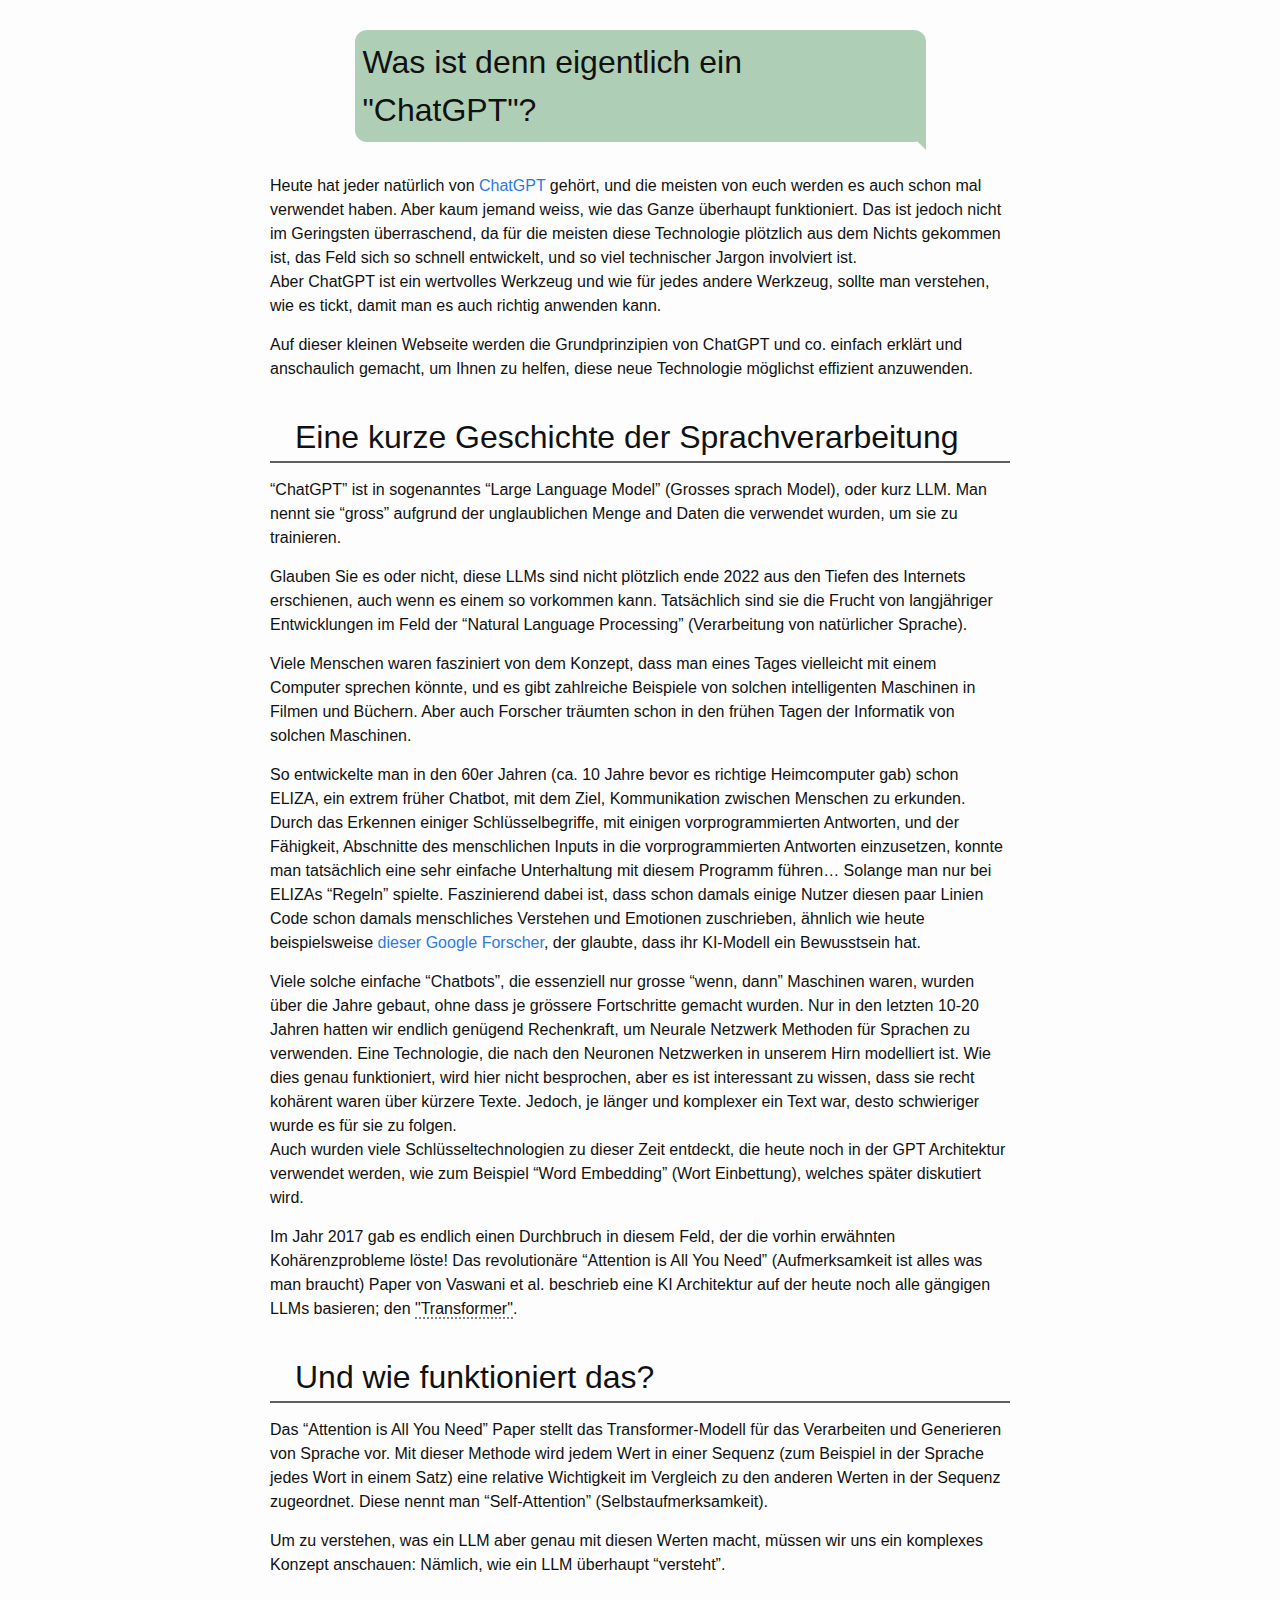
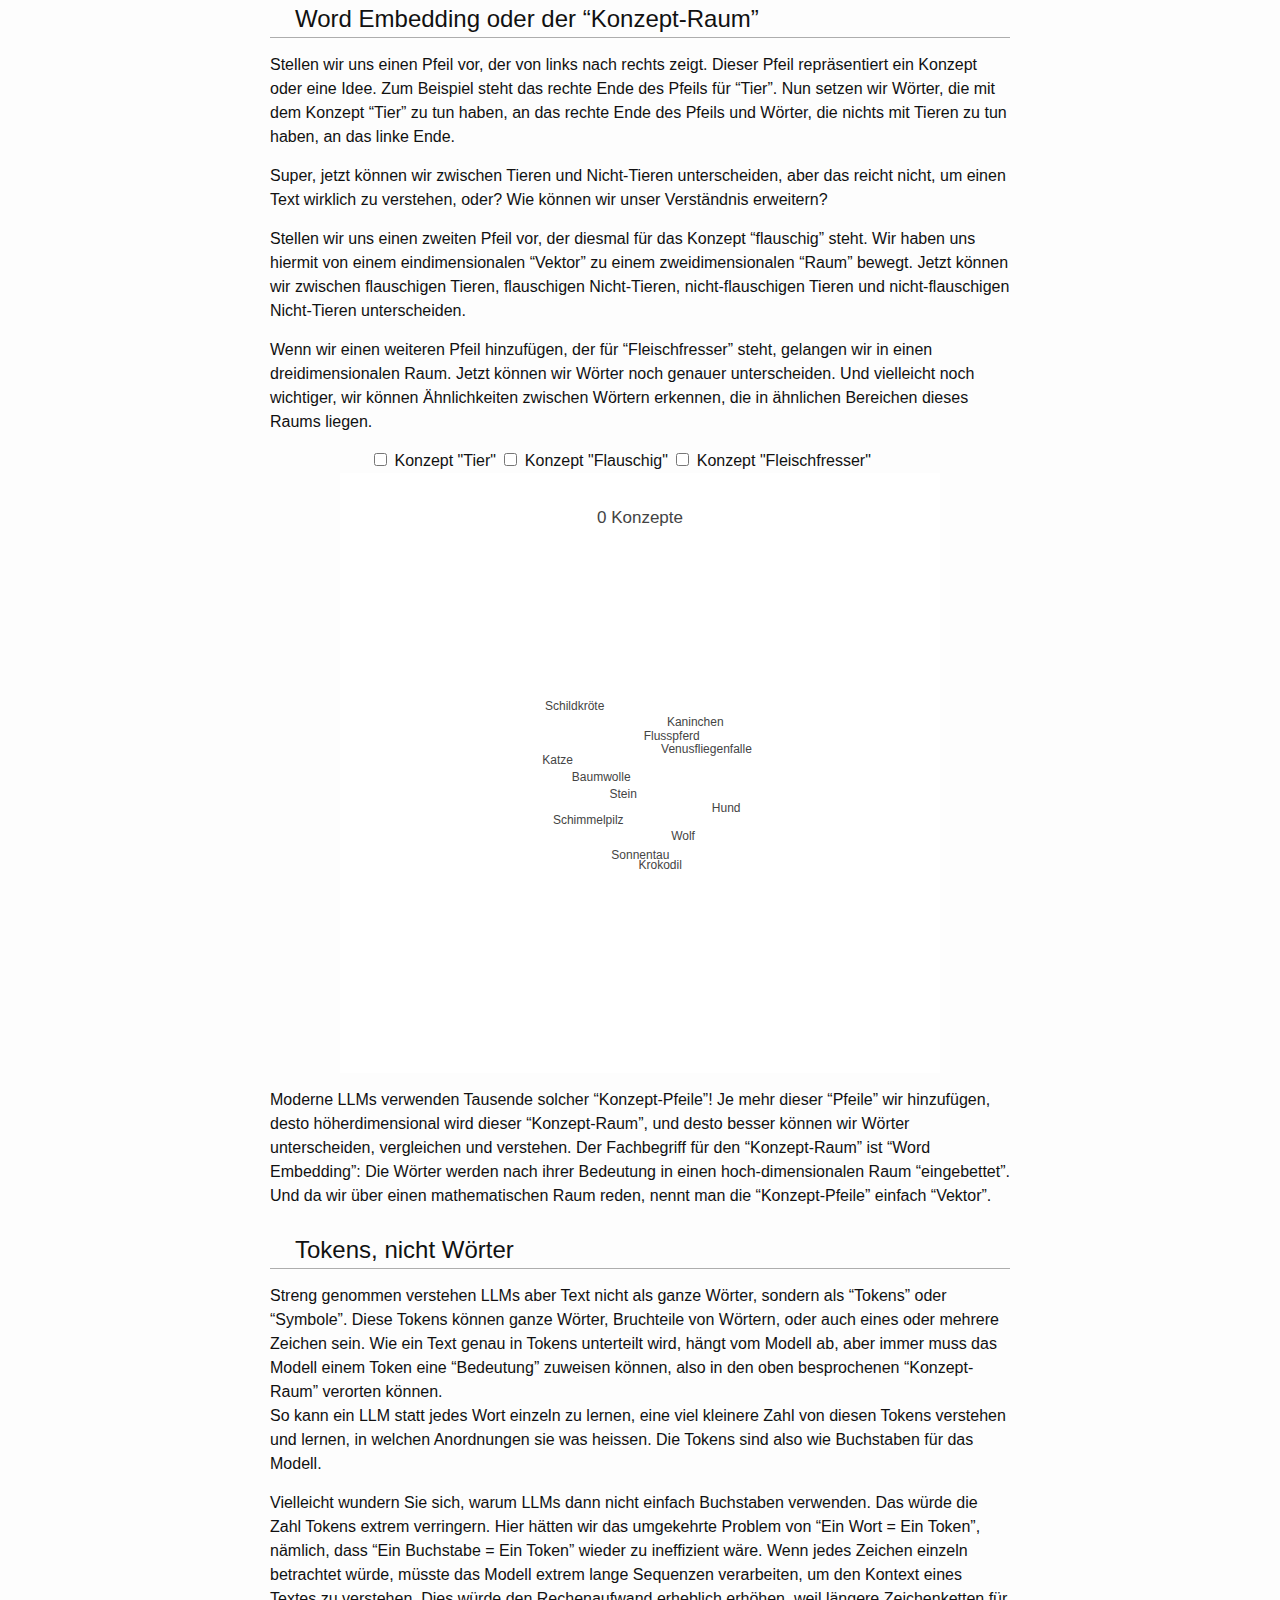
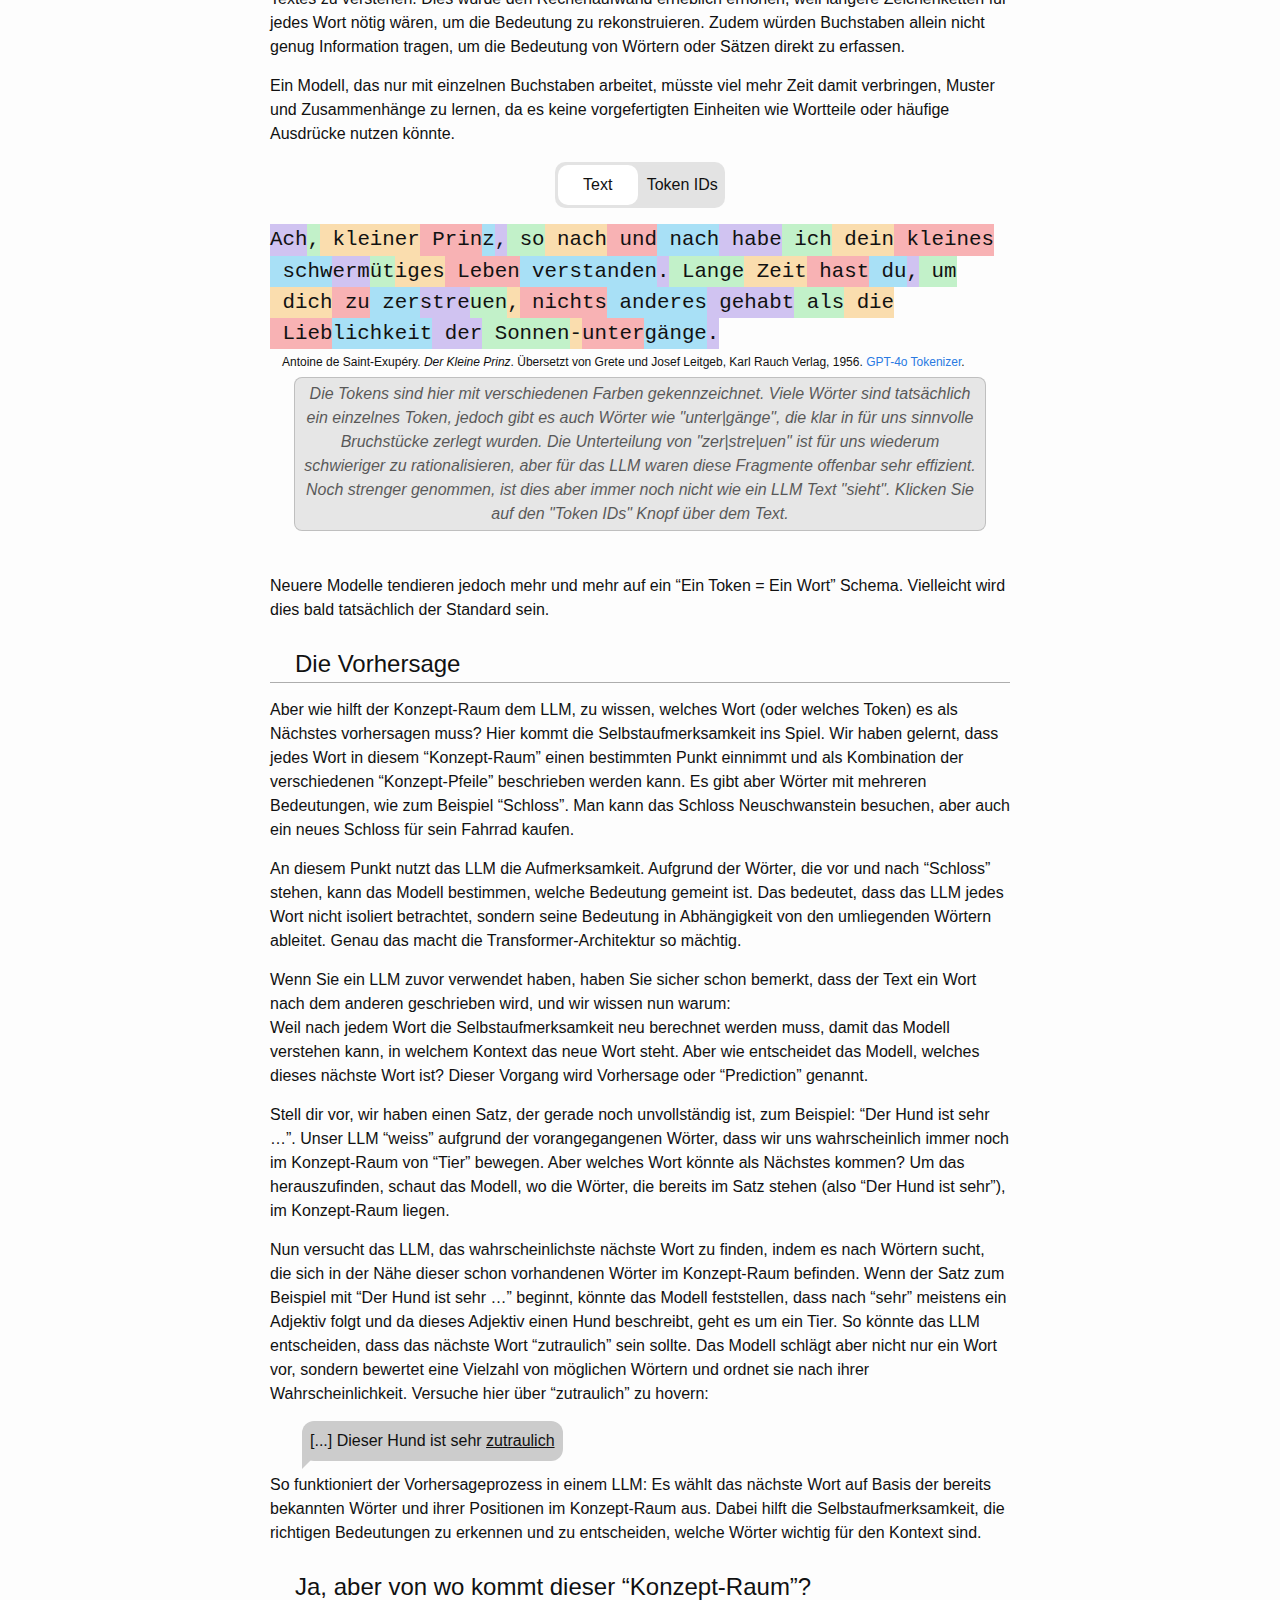
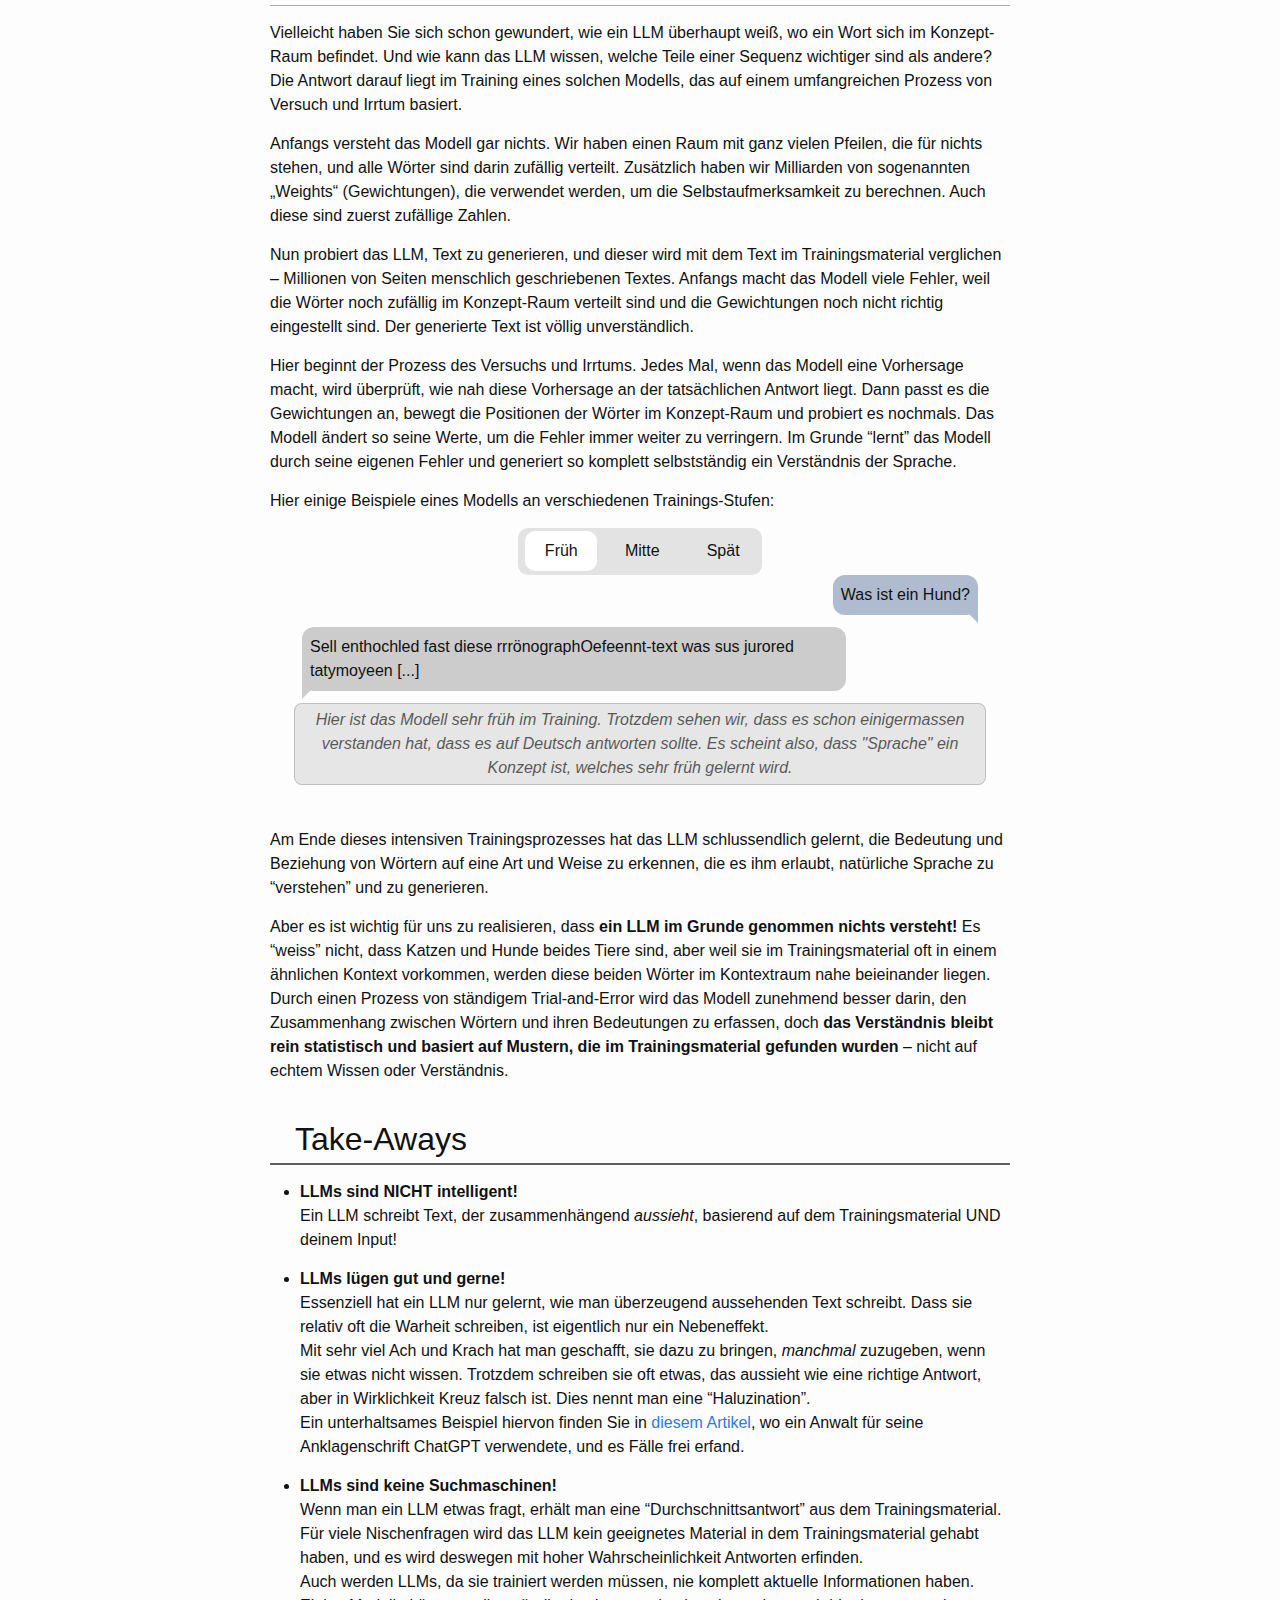
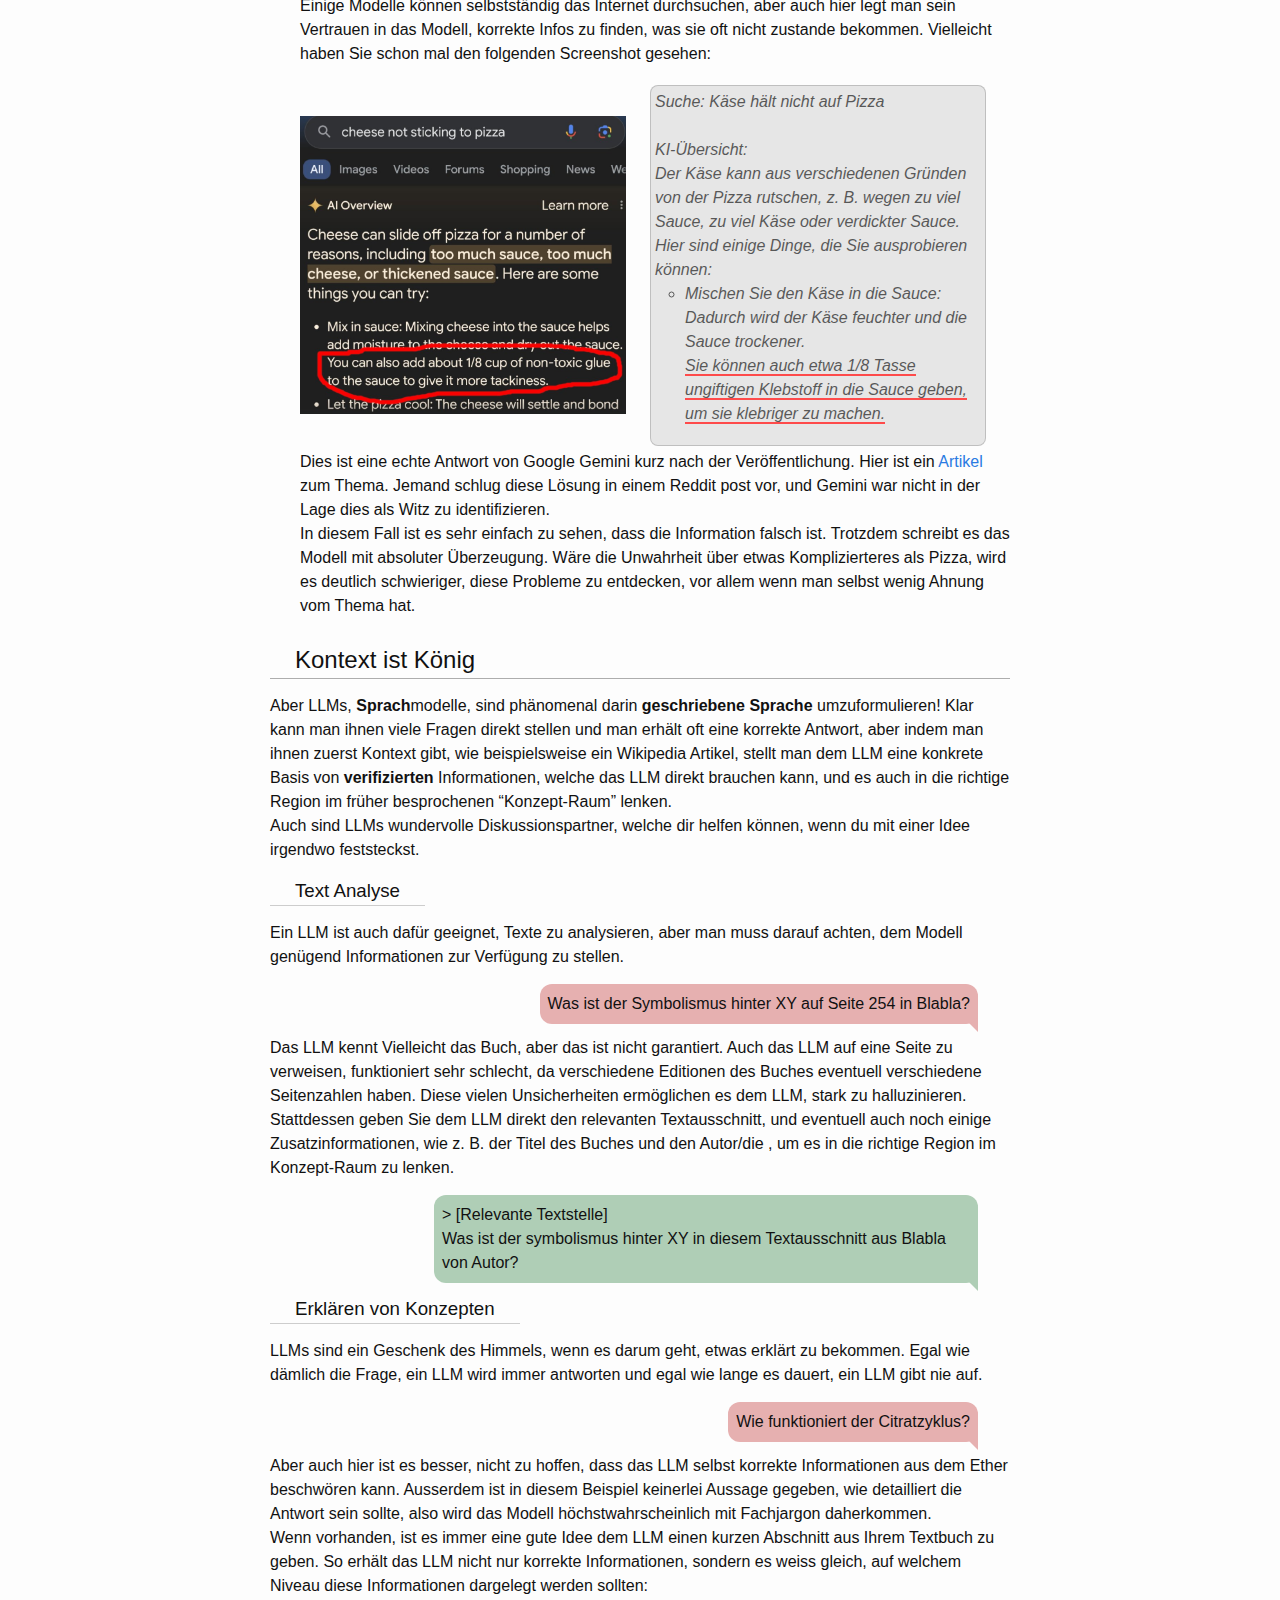
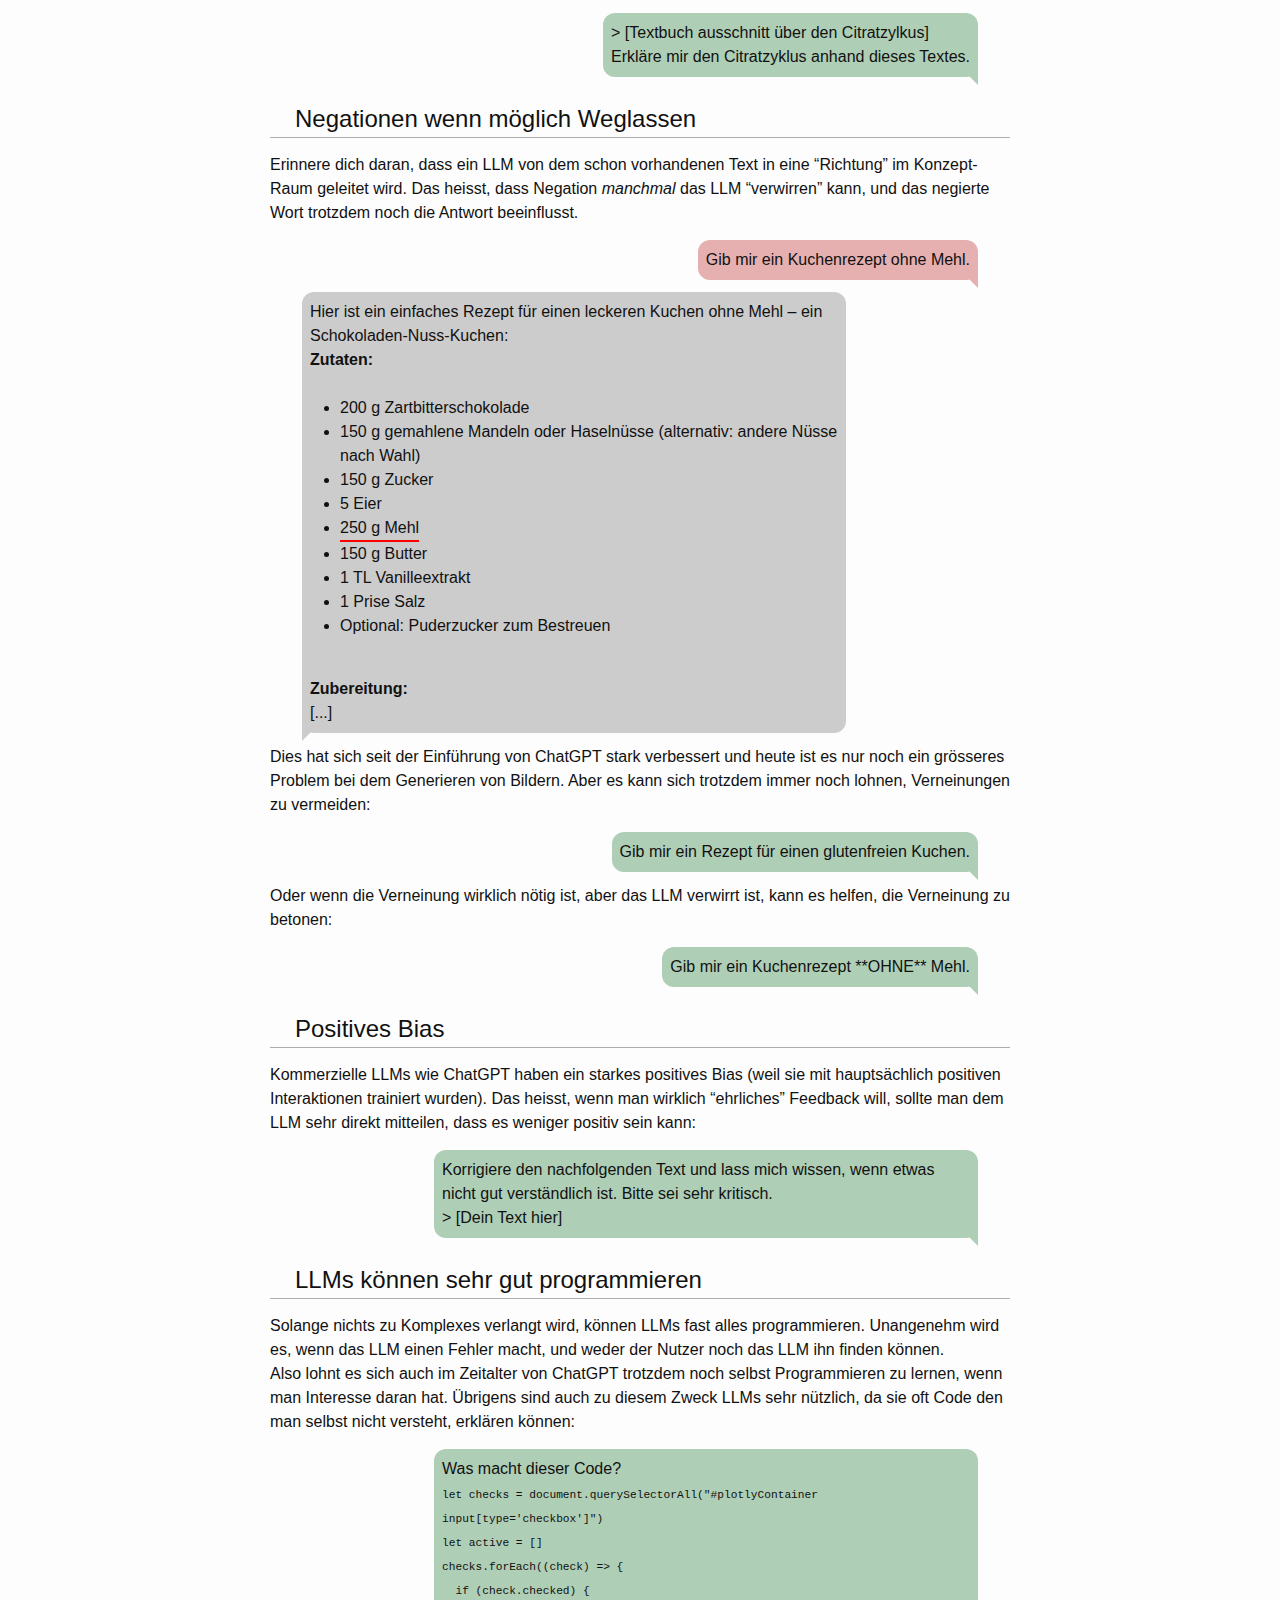
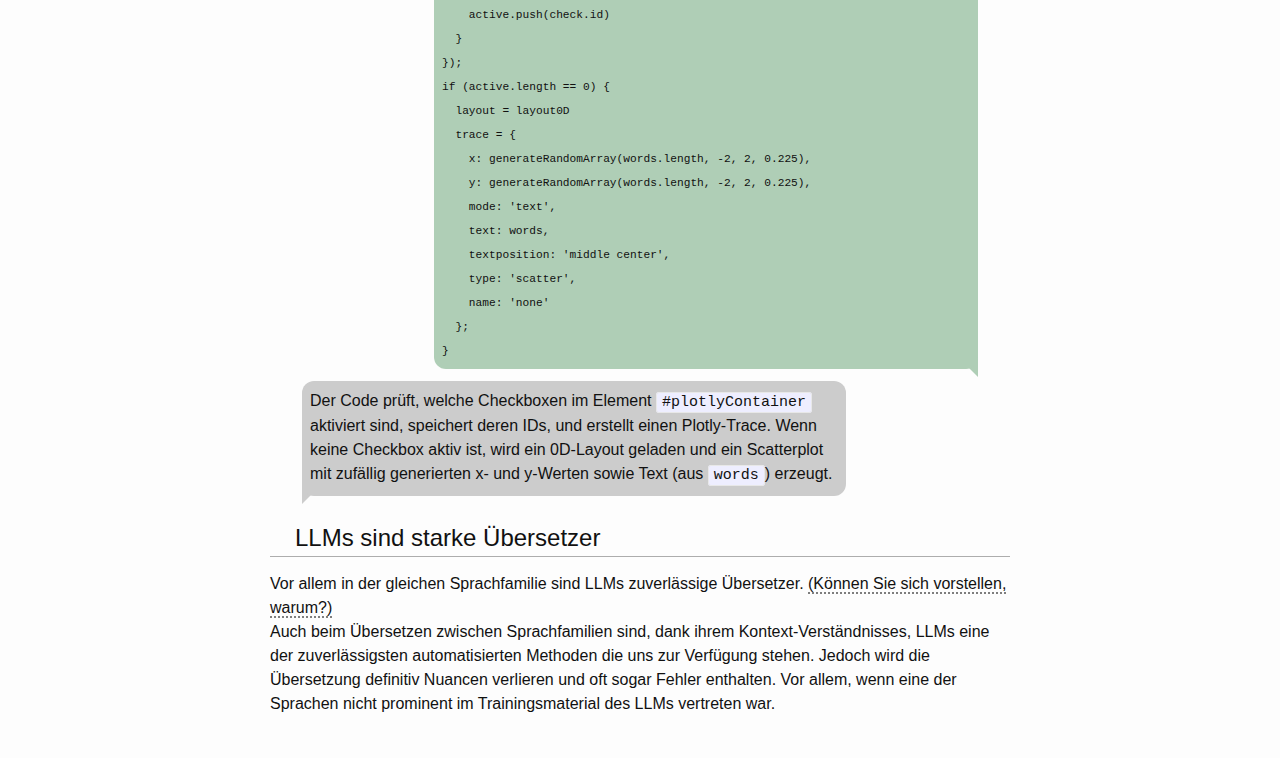
==== commit 8644a2ea: "Add files via upload" ====
--- a/index.html
+++ b/index.html
@@ -90,6 +90,7 @@
     display:inline-block;
     white-space:pre;
     position: relative;
+    font-family: monospace;
 }
 .tokenizer-tkn-0 {
     background:rgba(107,64,216,.3)
@@ -118,14 +119,16 @@
     position: absolute;
     font-size: 0.5em;
     top: 30%;
-}
-#ids .tokenizer-tkn {
+    user-select: text;
+}
+#ids span {
     position: relative;
     display: flex;
     justify-content: center;
     align-items: center;
     width: fit-content;
     flex-direction: row;
+    user-select: none;
 }
 
 #ids .tn0:before {
@@ -268,7 +271,7 @@
 }
 
 .tokenizer-tkn {
-    font-size: 1.2em;
+    font-size: 1.3em;
 }
 
 </style>
@@ -279,10 +282,10 @@
         <input type="radio" id="tokenizer-view-switch-radio-bpe" name="tokenizer-view-switch-switch" value="bpe" /><label for="tokenizer-view-switch-radio-bpe">Token IDs</label>
     </div>
     <div id="text">
-        <span class="tokenizer-tkn tokenizer-tkn-0 tn0">Ach</span><span class="tokenizer-tkn tokenizer-tkn-1 tn1">,</span><span class="tokenizer-tkn tokenizer-tkn-2 tn2"> kleiner</span><span class="tokenizer-tkn tokenizer-tkn-3 tn3"> Prin</span><span class="tokenizer-tkn tokenizer-tkn-4 tn4">z</span><span class="tokenizer-tkn tokenizer-tkn-0 tn5">,</span><span class="tokenizer-tkn tokenizer-tkn-1 tn6"> so</span><span class="tokenizer-tkn tokenizer-tkn-2 tn7"> nach</span><span class="tokenizer-tkn tokenizer-tkn-3 tn8"> und</span><span class="tokenizer-tkn tokenizer-tkn-4 tn9"> nach</span><span class="tokenizer-tkn tokenizer-tkn-0 tn10"> habe</span><span class="tokenizer-tkn tokenizer-tkn-1 tn11"> ich</span><span class="tokenizer-tkn tokenizer-tkn-2 tn12"> dein</span><span class="tokenizer-tkn tokenizer-tkn-3 tn13"> kleines</span><span class="tokenizer-tkn tokenizer-tkn-4 tn14"> schw</span><span class="tokenizer-tkn tokenizer-tkn-0 tn15">erm</span><span class="tokenizer-tkn tokenizer-tkn-1 tn16">üt</span><span class="tokenizer-tkn tokenizer-tkn-2 tn17">iges</span><span class="tokenizer-tkn tokenizer-tkn-3 tn18"> Leben</span><span class="tokenizer-tkn tokenizer-tkn-4 tn19"> verstanden</span><span class="tokenizer-tkn tokenizer-tkn-0 tn20">.</span><span class="tokenizer-tkn tokenizer-tkn-1 tn21"> Lange</span><span class="tokenizer-tkn tokenizer-tkn-2 tn22"> Zeit</span><span class="tokenizer-tkn tokenizer-tkn-3 tn23"> hast</span><span class="tokenizer-tkn tokenizer-tkn-4 tn24"> du</span><span class="tokenizer-tkn tokenizer-tkn-0 tn25">,</span><span class="tokenizer-tkn tokenizer-tkn-1 tn26"> um</span><span class="tokenizer-tkn tokenizer-tkn-2 tn27"> dich</span><span class="tokenizer-tkn tokenizer-tkn-3 tn28"> zu</span><span class="tokenizer-tkn tokenizer-tkn-4 tn29"> zer</span><span class="tokenizer-tkn tokenizer-tkn-0 tn30">stre</span><span class="tokenizer-tkn tokenizer-tkn-1 tn31">uen</span><span class="tokenizer-tkn tokenizer-tkn-2 tn32">,</span><span class="tokenizer-tkn tokenizer-tkn-3 tn33"> nichts</span><span class="tokenizer-tkn tokenizer-tkn-4 tn34"> anderes</span><span class="tokenizer-tkn tokenizer-tkn-0 tn35"> gehabt</span><span class="tokenizer-tkn tokenizer-tkn-1 tn36"> als</span><span class="tokenizer-tkn tokenizer-tkn-2 tn37"> die</span><span class="tokenizer-tkn tokenizer-tkn-3 tn38"> Lieb</span><span class="tokenizer-tkn tokenizer-tkn-4 tn39">lichkeit</span><span class="tokenizer-tkn tokenizer-tkn-0 tn40"> der</span><span class="tokenizer-tkn tokenizer-tkn-1 tn41"> Sonnen</span><span class="tokenizer-tkn tokenizer-tkn-2 tn42">-</span><span class="tokenizer-tkn tokenizer-tkn-3 tn43">unter</span><span class="tokenizer-tkn tokenizer-tkn-4 tn44">gänge</span><span class="tokenizer-tkn tokenizer-tkn-0 tn45">.</span>
+        <span><span class="tokenizer-tkn tokenizer-tkn-0 tn0">Ach</span><span class="tokenizer-tkn tokenizer-tkn-1 tn1">,</span></span><span class="tokenizer-tkn tokenizer-tkn-2 tn2"> kleiner</span><span class="tokenizer-tkn tokenizer-tkn-3 tn3"> Prin</span><span class="tokenizer-tkn tokenizer-tkn-4 tn4">z</span><span class="tokenizer-tkn tokenizer-tkn-0 tn5">,</span><span class="tokenizer-tkn tokenizer-tkn-1 tn6"> so</span><span class="tokenizer-tkn tokenizer-tkn-2 tn7"> nach</span><span class="tokenizer-tkn tokenizer-tkn-3 tn8"> und</span><span class="tokenizer-tkn tokenizer-tkn-4 tn9"> nach</span><span class="tokenizer-tkn tokenizer-tkn-0 tn10"> habe</span><span class="tokenizer-tkn tokenizer-tkn-1 tn11"> ich</span><span class="tokenizer-tkn tokenizer-tkn-2 tn12"> dein</span><span class="tokenizer-tkn tokenizer-tkn-3 tn13"> kleines</span><span><span class="tokenizer-tkn tokenizer-tkn-4 tn14"> schw</span><span class="tokenizer-tkn tokenizer-tkn-0 tn15">erm</span><span class="tokenizer-tkn tokenizer-tkn-1 tn16">üt</span><span class="tokenizer-tkn tokenizer-tkn-2 tn17">iges</span></span><span class="tokenizer-tkn tokenizer-tkn-3 tn18"> Leben</span><span><span class="tokenizer-tkn tokenizer-tkn-4 tn19"> verstanden</span><span class="tokenizer-tkn tokenizer-tkn-0 tn20">.</span></span><span class="tokenizer-tkn tokenizer-tkn-1 tn21"> Lange</span><span class="tokenizer-tkn tokenizer-tkn-2 tn22"> Zeit</span><span class="tokenizer-tkn tokenizer-tkn-3 tn23"> hast</span><span><span class="tokenizer-tkn tokenizer-tkn-4 tn24"> du</span><span class="tokenizer-tkn tokenizer-tkn-0 tn25">,</span></span><span class="tokenizer-tkn tokenizer-tkn-1 tn26"> um</span><span class="tokenizer-tkn tokenizer-tkn-2 tn27"> dich</span><span class="tokenizer-tkn tokenizer-tkn-3 tn28"> zu</span><span><span class="tokenizer-tkn tokenizer-tkn-4 tn29"> zer</span><span class="tokenizer-tkn tokenizer-tkn-0 tn30">stre</span><span class="tokenizer-tkn tokenizer-tkn-1 tn31">uen</span><span class="tokenizer-tkn tokenizer-tkn-2 tn32">,</span></span><span class="tokenizer-tkn tokenizer-tkn-3 tn33"> nichts</span><span class="tokenizer-tkn tokenizer-tkn-4 tn34"> anderes</span><span class="tokenizer-tkn tokenizer-tkn-0 tn35"> gehabt</span><span class="tokenizer-tkn tokenizer-tkn-1 tn36"> als</span><span class="tokenizer-tkn tokenizer-tkn-2 tn37"> die</span><span><span class="tokenizer-tkn tokenizer-tkn-3 tn38"> Lieb</span><span class="tokenizer-tkn tokenizer-tkn-4 tn39">lichkeit</span></span><span class="tokenizer-tkn tokenizer-tkn-0 tn40"> der</span><span><span class="tokenizer-tkn tokenizer-tkn-1 tn41"> Sonnen</span><span class="tokenizer-tkn tokenizer-tkn-2 tn42">-</span></span><span><span class="tokenizer-tkn tokenizer-tkn-3 tn43">unter</span><span class="tokenizer-tkn tokenizer-tkn-4 tn44">gänge</span><span class="tokenizer-tkn tokenizer-tkn-0 tn45">.</span></span>
     </div>
     <div id="ids">
-        <span class="tokenizer-tkn tokenizer-tkn-0 tn0">Ach</span><span class="tokenizer-tkn tokenizer-tkn-1 tn1">,</span><span class="tokenizer-tkn tokenizer-tkn-2 tn2"> kleiner</span><span class="tokenizer-tkn tokenizer-tkn-3 tn3"> Prin</span><span class="tokenizer-tkn tokenizer-tkn-4 tn4">z</span><span class="tokenizer-tkn tokenizer-tkn-0 tn5">,</span><span class="tokenizer-tkn tokenizer-tkn-1 tn6"> so</span><span class="tokenizer-tkn tokenizer-tkn-2 tn7"> nach</span><span class="tokenizer-tkn tokenizer-tkn-3 tn8"> und</span><span class="tokenizer-tkn tokenizer-tkn-4 tn9"> nach</span><span class="tokenizer-tkn tokenizer-tkn-0 tn10"> habe</span><span class="tokenizer-tkn tokenizer-tkn-1 tn11"> ich</span><span class="tokenizer-tkn tokenizer-tkn-2 tn12"> dein</span><span class="tokenizer-tkn tokenizer-tkn-3 tn13"> kleines</span><span class="tokenizer-tkn tokenizer-tkn-4 tn14"> schw</span><span class="tokenizer-tkn tokenizer-tkn-0 tn15">erm</span><span class="tokenizer-tkn tokenizer-tkn-1 tn16">üt</span><span class="tokenizer-tkn tokenizer-tkn-2 tn17">iges</span><span class="tokenizer-tkn tokenizer-tkn-3 tn18"> Leben</span><span class="tokenizer-tkn tokenizer-tkn-4 tn19"> verstanden</span><span class="tokenizer-tkn tokenizer-tkn-0 tn20">.</span><span class="tokenizer-tkn tokenizer-tkn-1 tn21"> Lange</span><span class="tokenizer-tkn tokenizer-tkn-2 tn22"> Zeit</span><span class="tokenizer-tkn tokenizer-tkn-3 tn23"> hast</span><span class="tokenizer-tkn tokenizer-tkn-4 tn24"> du</span><span class="tokenizer-tkn tokenizer-tkn-0 tn25">,</span><span class="tokenizer-tkn tokenizer-tkn-1 tn26"> um</span><span class="tokenizer-tkn tokenizer-tkn-2 tn27"> dich</span><span class="tokenizer-tkn tokenizer-tkn-3 tn28"> zu</span><span class="tokenizer-tkn tokenizer-tkn-4 tn29"> zer</span><span class="tokenizer-tkn tokenizer-tkn-0 tn30">stre</span><span class="tokenizer-tkn tokenizer-tkn-1 tn31">uen</span><span class="tokenizer-tkn tokenizer-tkn-2 tn32">,</span><span class="tokenizer-tkn tokenizer-tkn-3 tn33"> nichts</span><span class="tokenizer-tkn tokenizer-tkn-4 tn34"> anderes</span><span class="tokenizer-tkn tokenizer-tkn-0 tn35"> gehabt</span><span class="tokenizer-tkn tokenizer-tkn-1 tn36"> als</span><span class="tokenizer-tkn tokenizer-tkn-2 tn37"> die</span><span class="tokenizer-tkn tokenizer-tkn-3 tn38"> Lieb</span><span class="tokenizer-tkn tokenizer-tkn-4 tn39">lichkeit</span><span class="tokenizer-tkn tokenizer-tkn-0 tn40"> der</span><span class="tokenizer-tkn tokenizer-tkn-1 tn41"> Sonnen</span><span class="tokenizer-tkn tokenizer-tkn-2 tn42">-</span><span class="tokenizer-tkn tokenizer-tkn-3 tn43">unter</span><span class="tokenizer-tkn tokenizer-tkn-4 tn44">gänge</span><span class="tokenizer-tkn tokenizer-tkn-0 tn45">.</span>
+        <span><span class="tokenizer-tkn tokenizer-tkn-0 tn0">Ach</span><span class="tokenizer-tkn tokenizer-tkn-1 tn1">,</span></span><span class="tokenizer-tkn tokenizer-tkn-2 tn2"> kleiner</span><span class="tokenizer-tkn tokenizer-tkn-3 tn3"> Prin</span><span class="tokenizer-tkn tokenizer-tkn-4 tn4">z</span><span class="tokenizer-tkn tokenizer-tkn-0 tn5">,</span><span class="tokenizer-tkn tokenizer-tkn-1 tn6"> so</span><span class="tokenizer-tkn tokenizer-tkn-2 tn7"> nach</span><span class="tokenizer-tkn tokenizer-tkn-3 tn8"> und</span><span class="tokenizer-tkn tokenizer-tkn-4 tn9"> nach</span><span class="tokenizer-tkn tokenizer-tkn-0 tn10"> habe</span><span class="tokenizer-tkn tokenizer-tkn-1 tn11"> ich</span><span class="tokenizer-tkn tokenizer-tkn-2 tn12"> dein</span><span class="tokenizer-tkn tokenizer-tkn-3 tn13"> kleines</span><span><span class="tokenizer-tkn tokenizer-tkn-4 tn14"> schw</span><span class="tokenizer-tkn tokenizer-tkn-0 tn15">erm</span><span class="tokenizer-tkn tokenizer-tkn-1 tn16">üt</span><span class="tokenizer-tkn tokenizer-tkn-2 tn17">iges</span></span><span class="tokenizer-tkn tokenizer-tkn-3 tn18"> Leben</span><span><span class="tokenizer-tkn tokenizer-tkn-4 tn19"> verstanden</span><span class="tokenizer-tkn tokenizer-tkn-0 tn20">.</span></span><span class="tokenizer-tkn tokenizer-tkn-1 tn21"> Lange</span><span class="tokenizer-tkn tokenizer-tkn-2 tn22"> Zeit</span><span class="tokenizer-tkn tokenizer-tkn-3 tn23"> hast</span><span><span class="tokenizer-tkn tokenizer-tkn-4 tn24"> du</span><span class="tokenizer-tkn tokenizer-tkn-0 tn25">,</span></span><span class="tokenizer-tkn tokenizer-tkn-1 tn26"> um</span><span class="tokenizer-tkn tokenizer-tkn-2 tn27"> dich</span><span class="tokenizer-tkn tokenizer-tkn-3 tn28"> zu</span><span><span class="tokenizer-tkn tokenizer-tkn-4 tn29"> zer</span><span class="tokenizer-tkn tokenizer-tkn-0 tn30">stre</span><span class="tokenizer-tkn tokenizer-tkn-1 tn31">uen</span><span class="tokenizer-tkn tokenizer-tkn-2 tn32">,</span></span><span class="tokenizer-tkn tokenizer-tkn-3 tn33"> nichts</span><span class="tokenizer-tkn tokenizer-tkn-4 tn34"> anderes</span><span class="tokenizer-tkn tokenizer-tkn-0 tn35"> gehabt</span><span class="tokenizer-tkn tokenizer-tkn-1 tn36"> als</span><span class="tokenizer-tkn tokenizer-tkn-2 tn37"> die</span><span><span class="tokenizer-tkn tokenizer-tkn-3 tn38"> Lieb</span><span class="tokenizer-tkn tokenizer-tkn-4 tn39">lichkeit</span></span><span class="tokenizer-tkn tokenizer-tkn-0 tn40"> der</span><span><span class="tokenizer-tkn tokenizer-tkn-1 tn41"> Sonnen</span><span class="tokenizer-tkn tokenizer-tkn-2 tn42">-</span></span><span><span class="tokenizer-tkn tokenizer-tkn-3 tn43">unter</span><span class="tokenizer-tkn tokenizer-tkn-4 tn44">gänge</span><span class="tokenizer-tkn tokenizer-tkn-0 tn45">.</span></span>
     </div>
     <span style="font-size:0.75em; margin-left:1em;">Antoine de Saint-Exupéry. <i>Der Kleine Prinz</i>. Übersetzt von Grete und Josef Leitgeb, Karl Rauch Verlag, 1956. <a href="https://platform.openai.com/tokenizer" target="_self">GPT-4o Tokenizer</a>.</span>
     <div class="info" id="text">
@@ -396,7 +399,7 @@
     <p><strong>LLMs sind keine Suchmaschinen!</strong><br />
 Wenn man ein LLM etwas fragt, erhält man eine “Durchschnittsantwort” aus dem Trainingsmaterial. Für viele Nischenfragen wird das LLM kein geeignetes Material in dem Trainingsmaterial gehabt haben, und es wird deswegen mit hoher Wahrscheinlichkeit Antworten erfinden.<br />
 Auch werden LLMs, da sie trainiert werden müssen, nie komplett aktuelle Informationen haben. Einige Modelle können selbstständig das Internet durchsuchen, aber auch hier legt man sein Vertrauen in das Modell, korrekte Infos zu finden, was sie oft nicht zustande bekommen. Vielleicht haben Sie schon mal den folgenden Screenshot gesehen:</p>
-    <div style="display: flex; align-items: center;">
+    <div class="flexcontainer" style="display: flex; align-items: center;">
           <div style="flex: 1;">
               <img src="assets/pizza.png" alt="" style="max-width: 100%; height: auto;" />
           </div>
@@ -440,7 +443,7 @@
 Stattdessen geben Sie dem LLM direkt den relevanten Textausschnitt, und eventuell auch noch einige Zusatzinformationen, wie z. B. der Titel des Buches und den Autor/die , um es in die richtige Region im Konzept-Raum zu lenken.</p>
 
 <chat>&gt; [Relevante Textstelle]
-Was ist der symbolismus hinter XY in diesem Textausschnitt aus Blabla von Author?</chat>
+Was ist der symbolismus hinter XY in diesem Textausschnitt aus Blabla von Autor?</chat>
 
 <h3 id="erklären-von-konzepten">Erklären von Konzepten</h3>
 <p>LLMs sind ein Geschenk des Himmels, wenn es darum geht, etwas erklärt zu bekommen. Egal wie dämlich die Frage, ein LLM wird immer antworten und egal wie lange es dauert, ein LLM gibt nie auf.</p>
--- a/assets/chat.css
+++ b/assets/chat.css
@@ -48,7 +48,9 @@
     margin-left: auto;
     margin-right: var(--chatInset);
     margin-bottom: 0.5lh;
-    max-width: calc(50% - var(--chatInset) * 2);
+    /* max-width: calc(50% - var(--chatInset) * 2); */
+    /* max-width: 30ch; */
+    max-width: calc(80% - var(--chatInset) * 2);
 }
 
 chatb {
@@ -89,15 +91,22 @@
 
 
 
+
+@media (max-width: 600px) {
+    .flexcontainer {
+        flex-direction: column;
+    }
+}
+
 #plotlyContainer {
     margin: auto;
     height: 600px;
-    width: 600px;
+    width: min(600px, 90%);
 }
 #plotlyCheckboxContainer,
 #plotlyChart {
     margin: auto;
-    width: fit-content;
+    width: min(600px, 90%);
 }
 #plotlyCheckboxContainer {
     user-select: none;
@@ -189,6 +198,16 @@
     display: block;
 }
 
+
+
+#tokenizer-view-switch input,
+#tokenizer-view-switch label,
+.chatVariantButtons input[type="radio"],
+.chatVariantButtons input[type="radio"] + label {
+    all: unset;
+    cursor: pointer;
+}
+
 #tokenizer-view-switch,
 .chatVariantButtons {
     margin: auto;
@@ -197,13 +216,6 @@
     padding: .2em;
     border-radius: 10px;
     align-content: center;
-}
-
-#tokenizer-view-switch input,
-.chatVariantButtons input[type="radio"],
-.chatVariantButtons input[type="radio"] + label {
-    all: unset;
-    cursor: pointer;
 }
 
 #tokenizer-view-switch label,
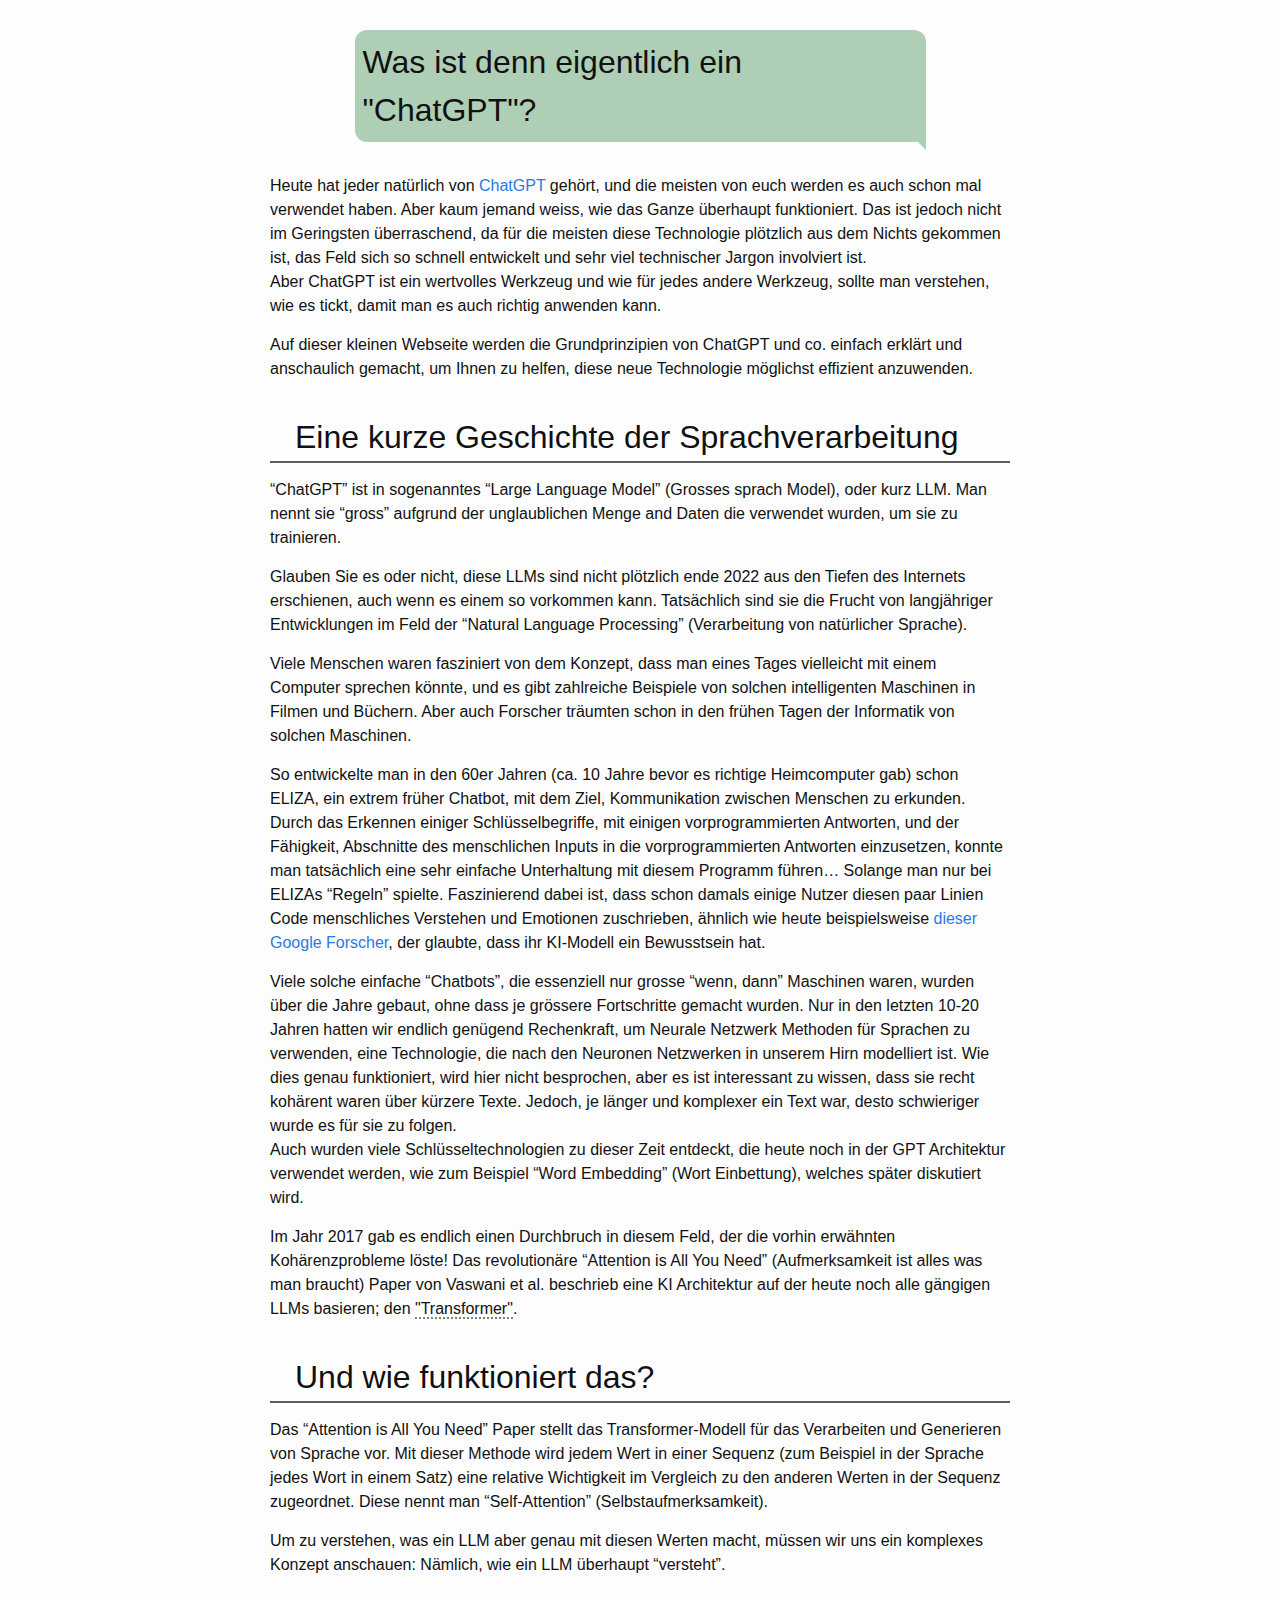
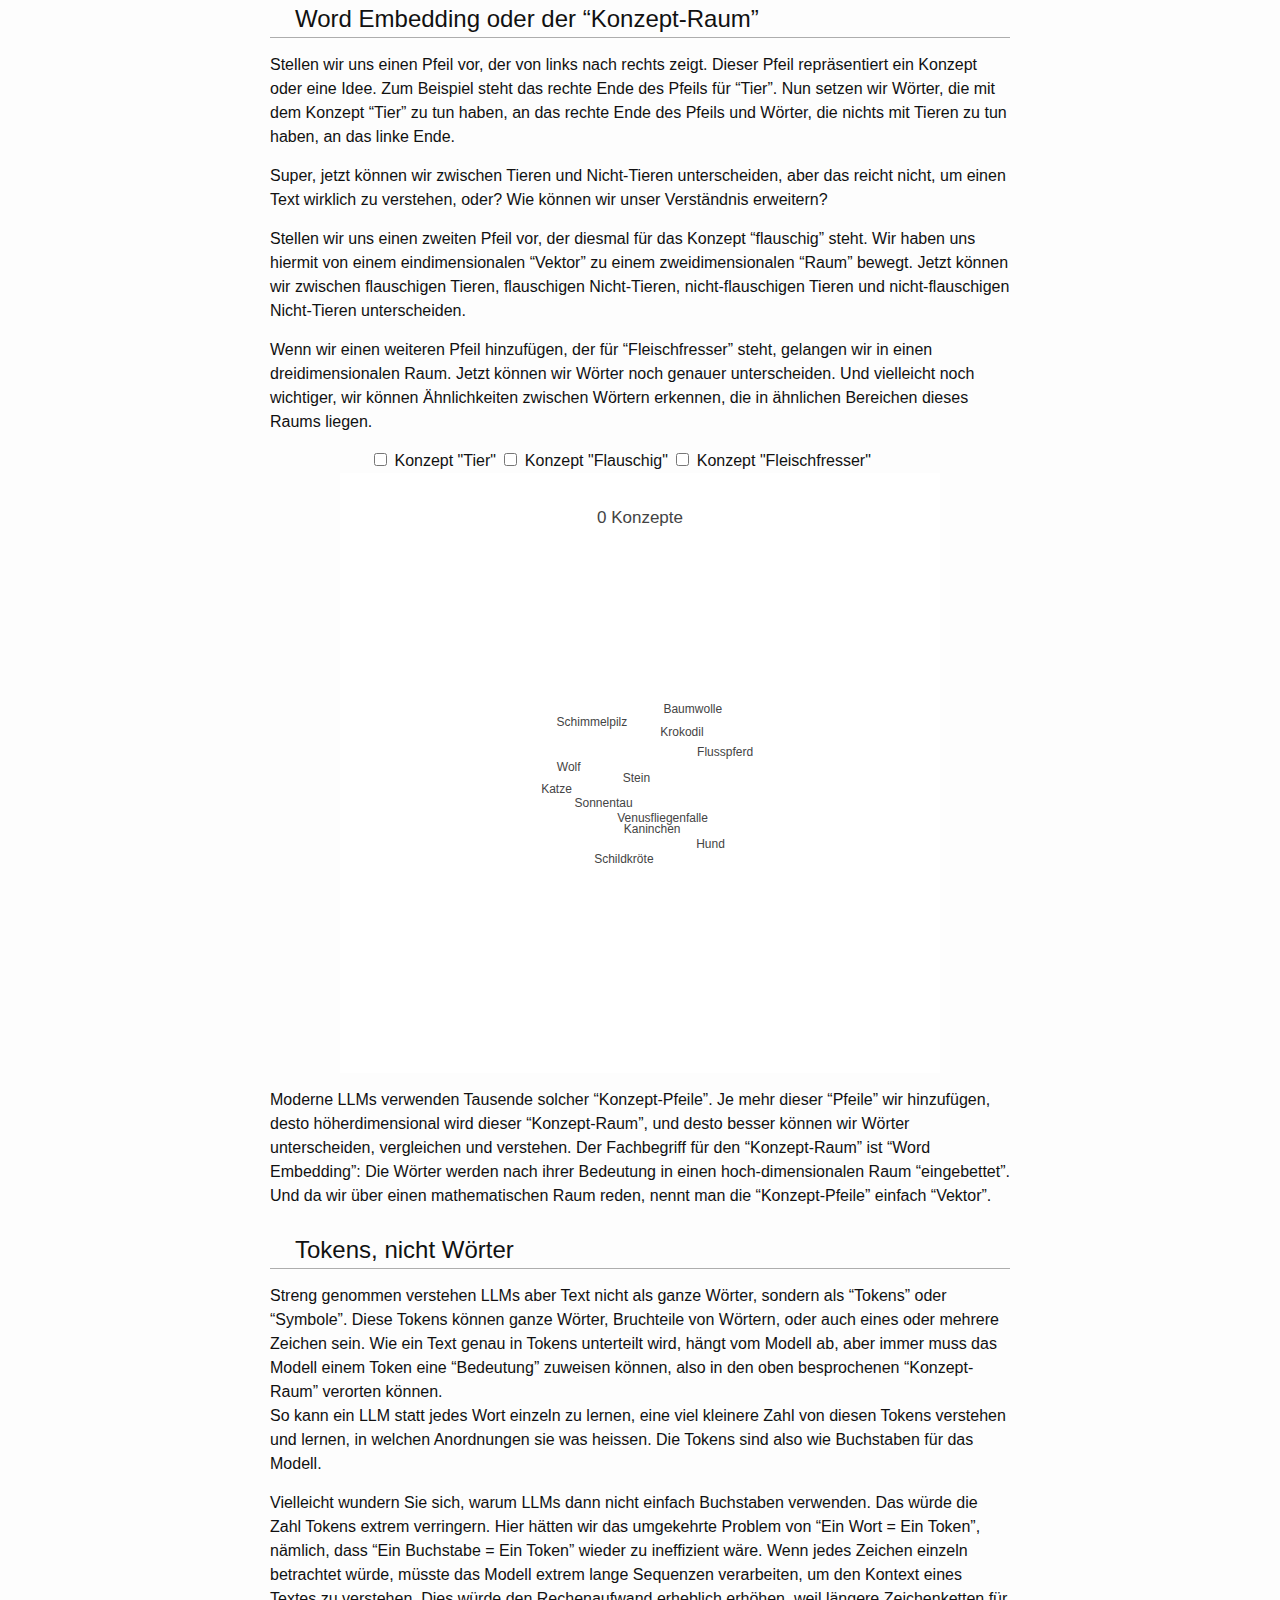
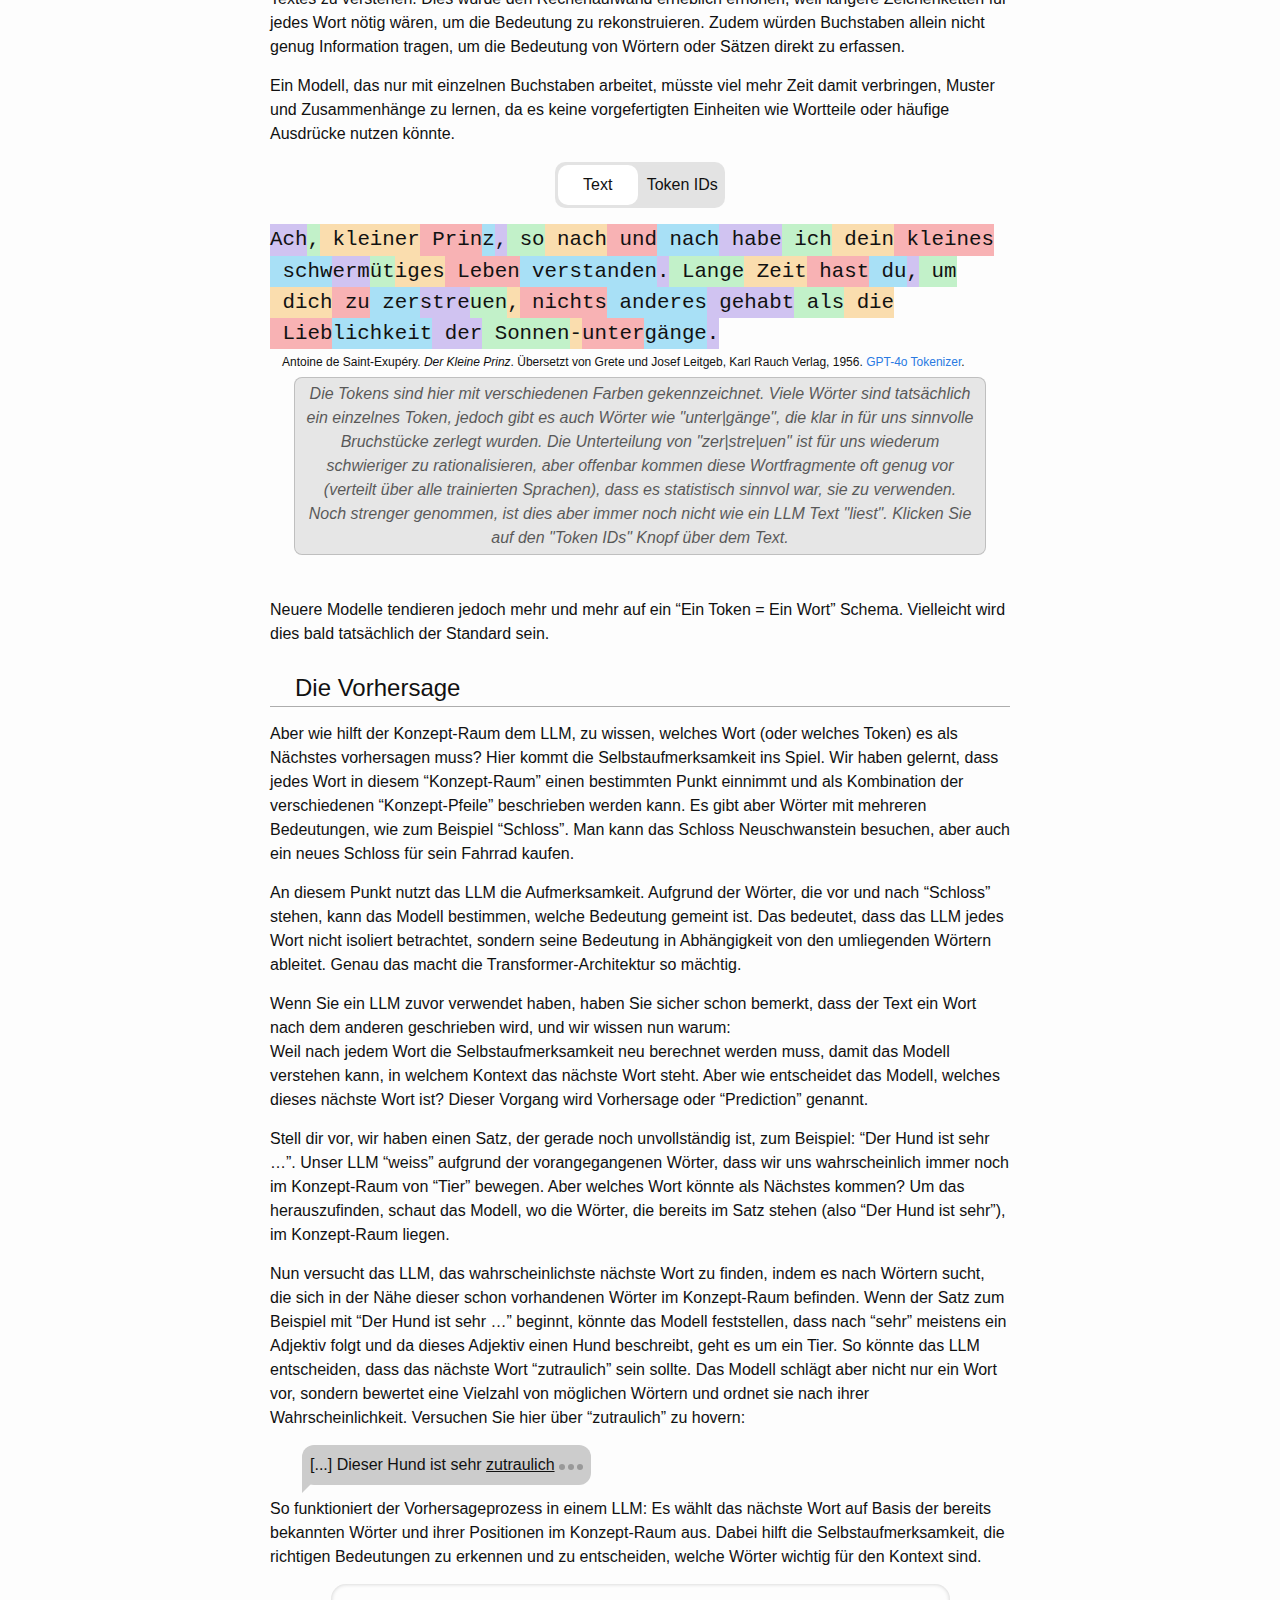
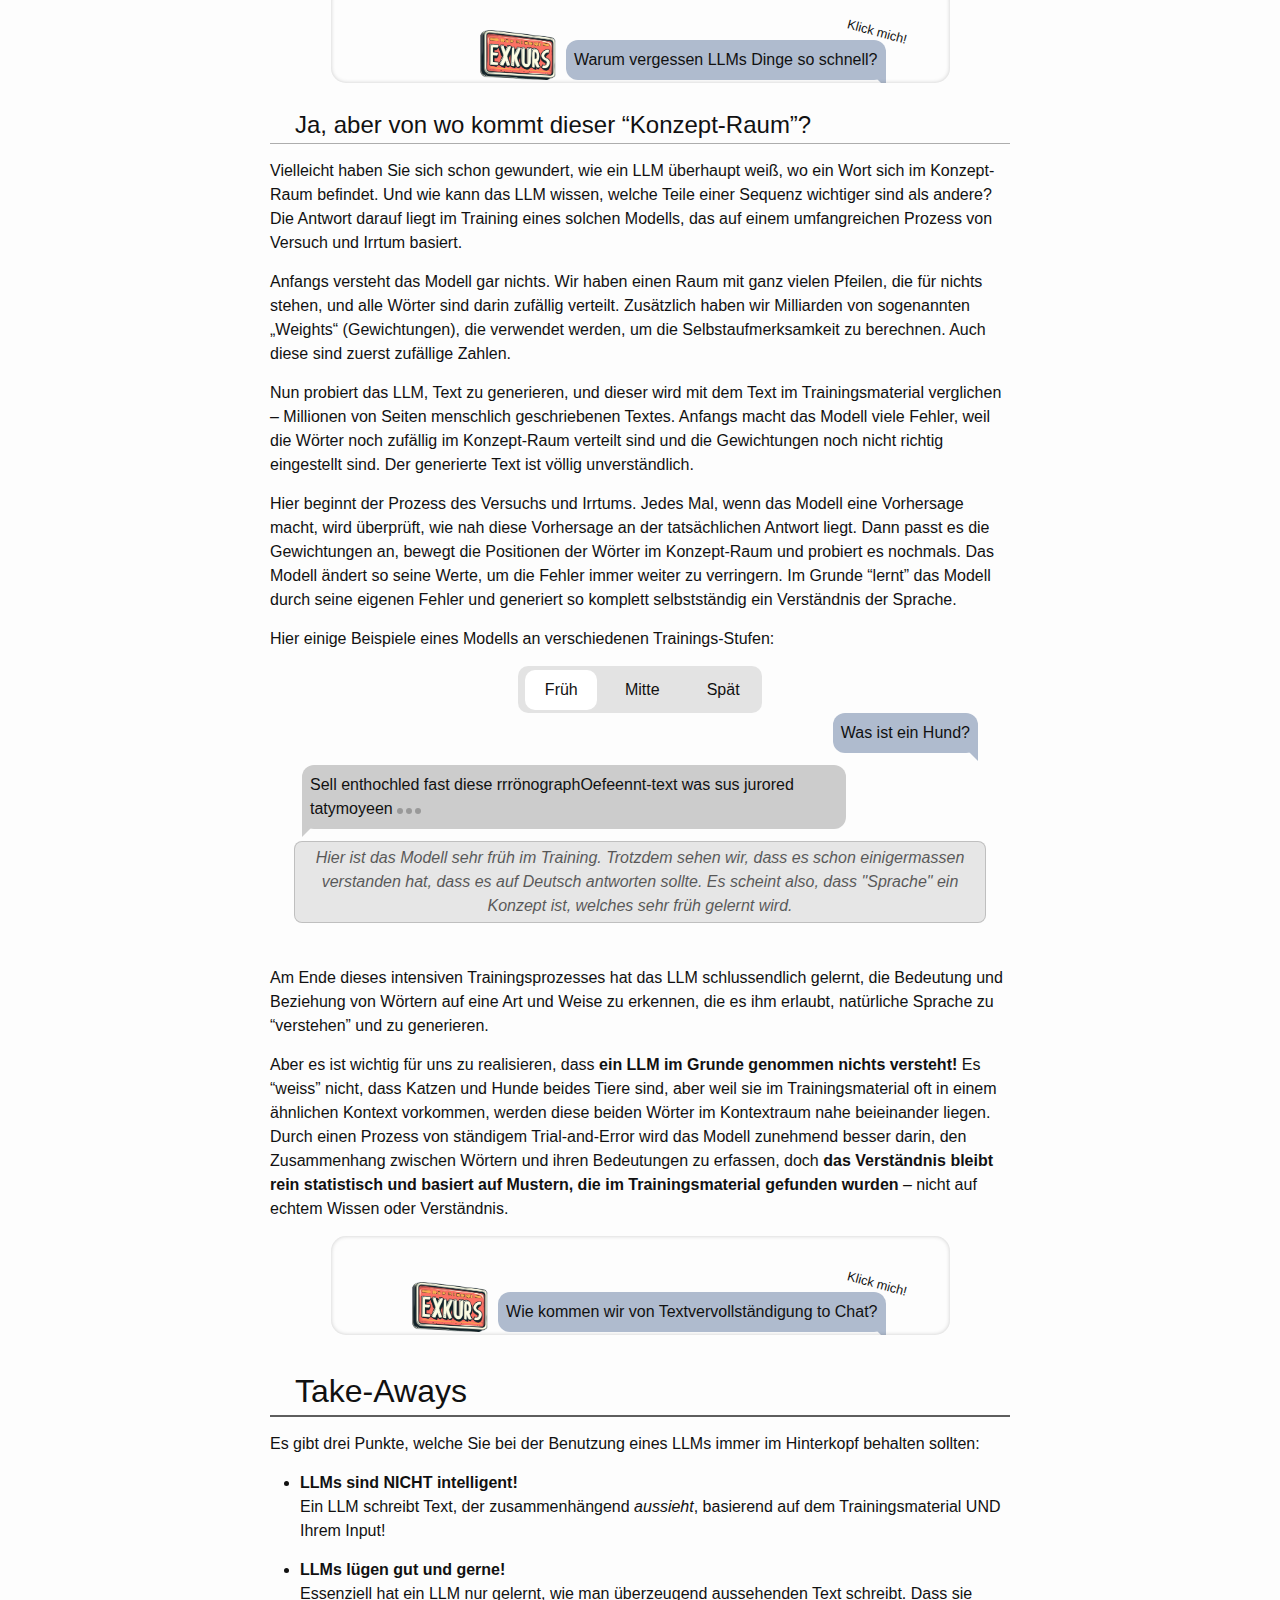
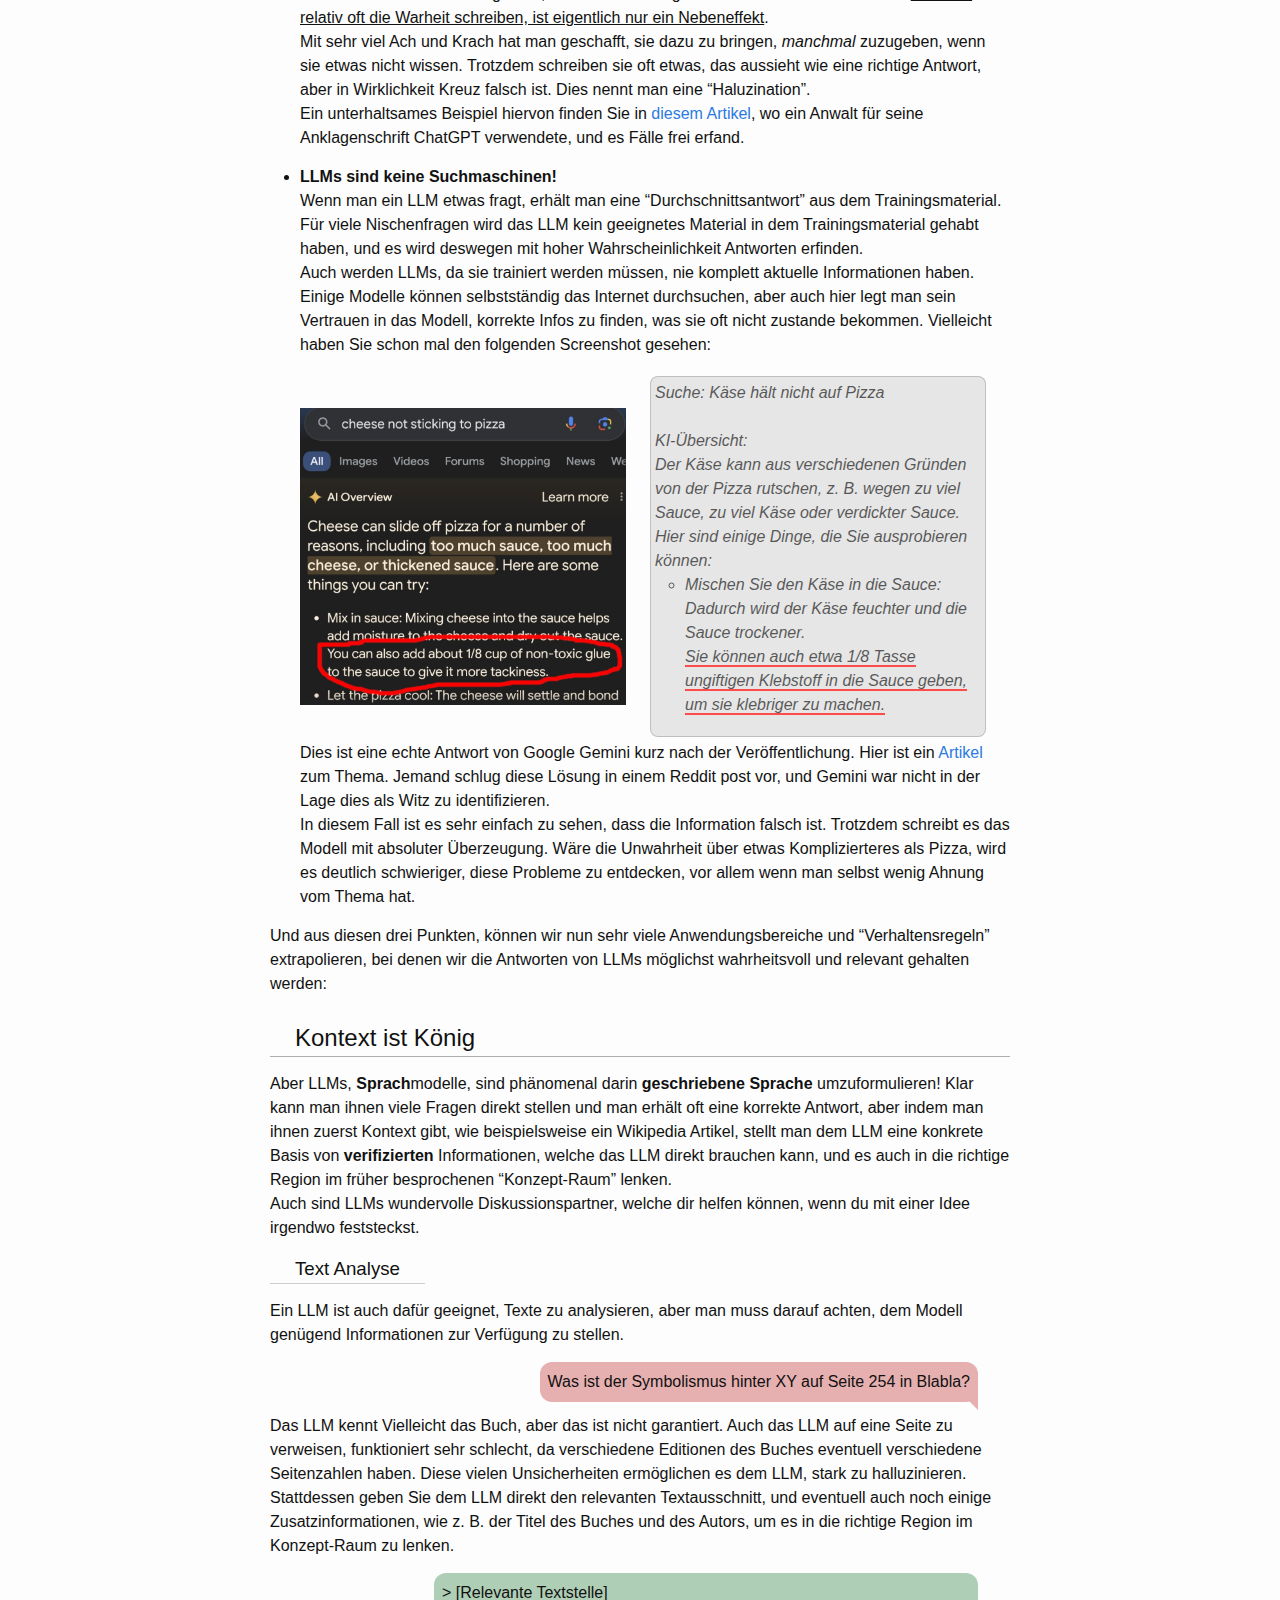
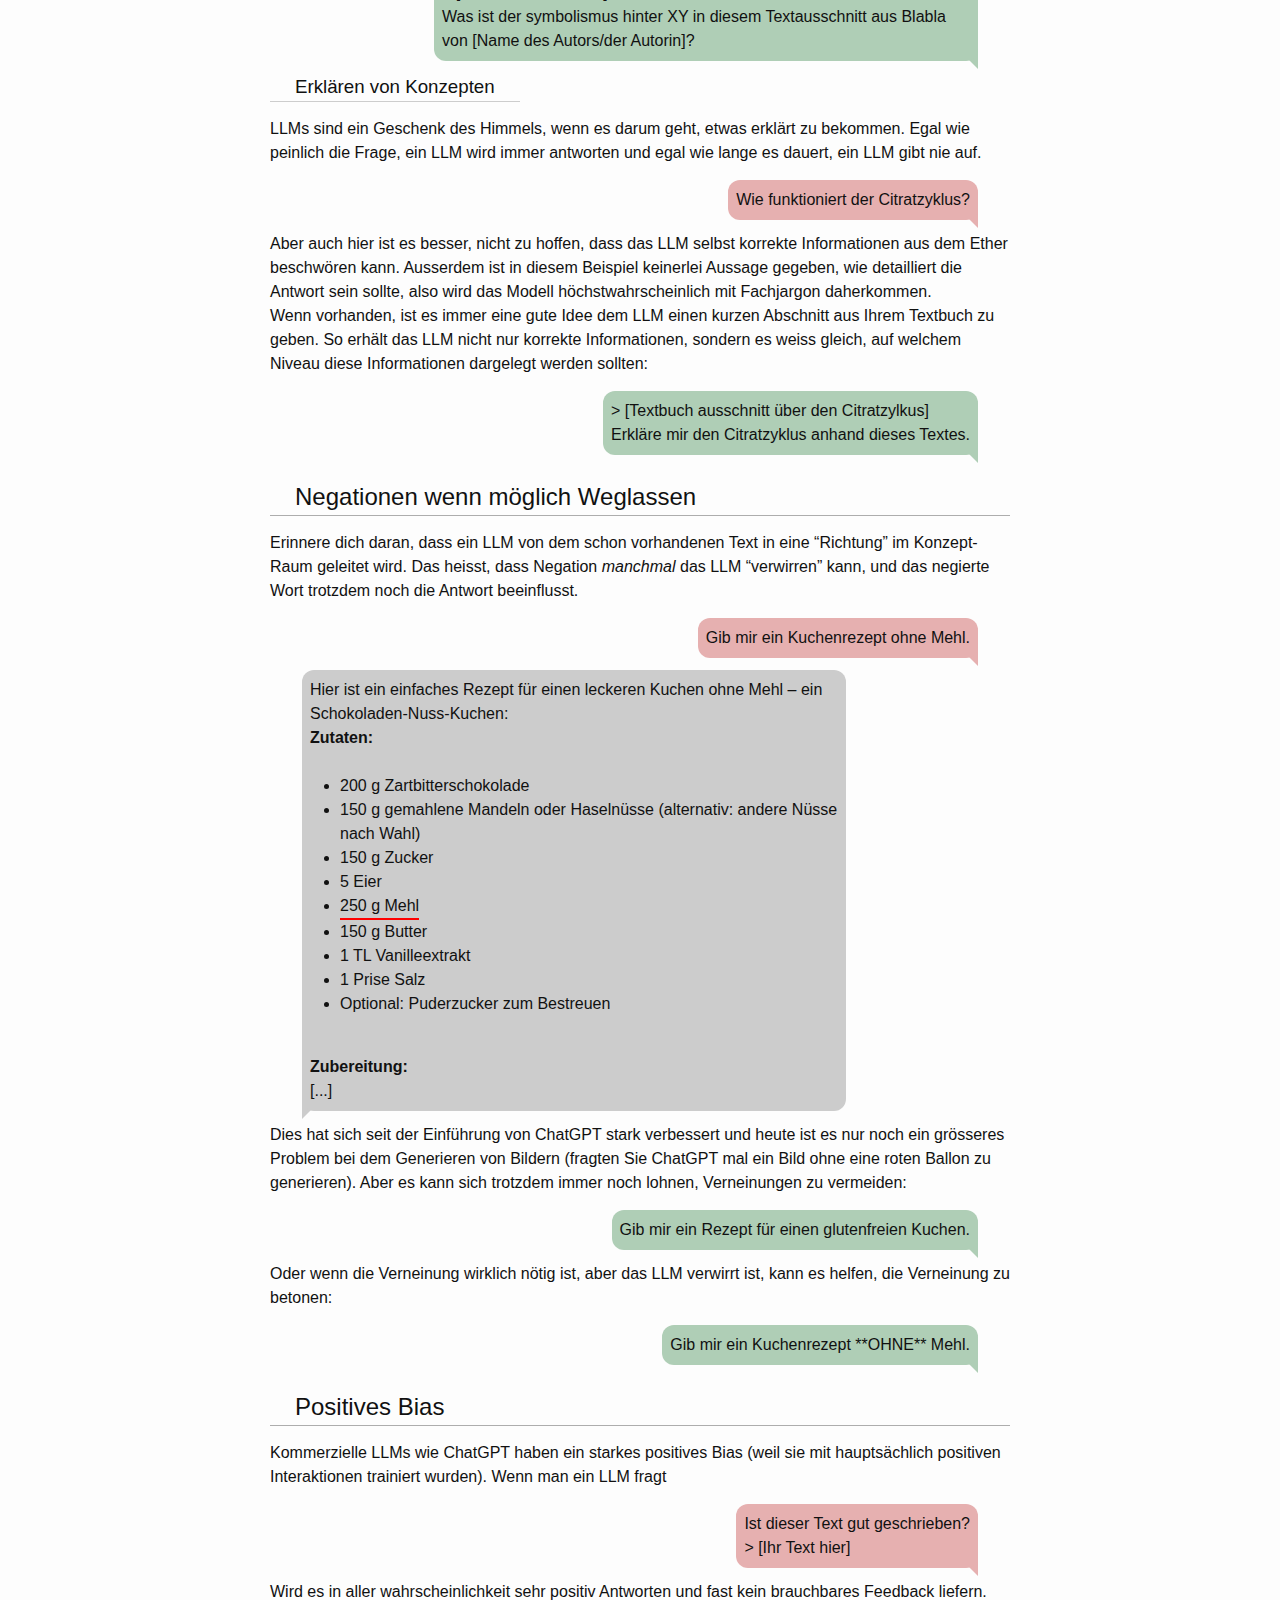
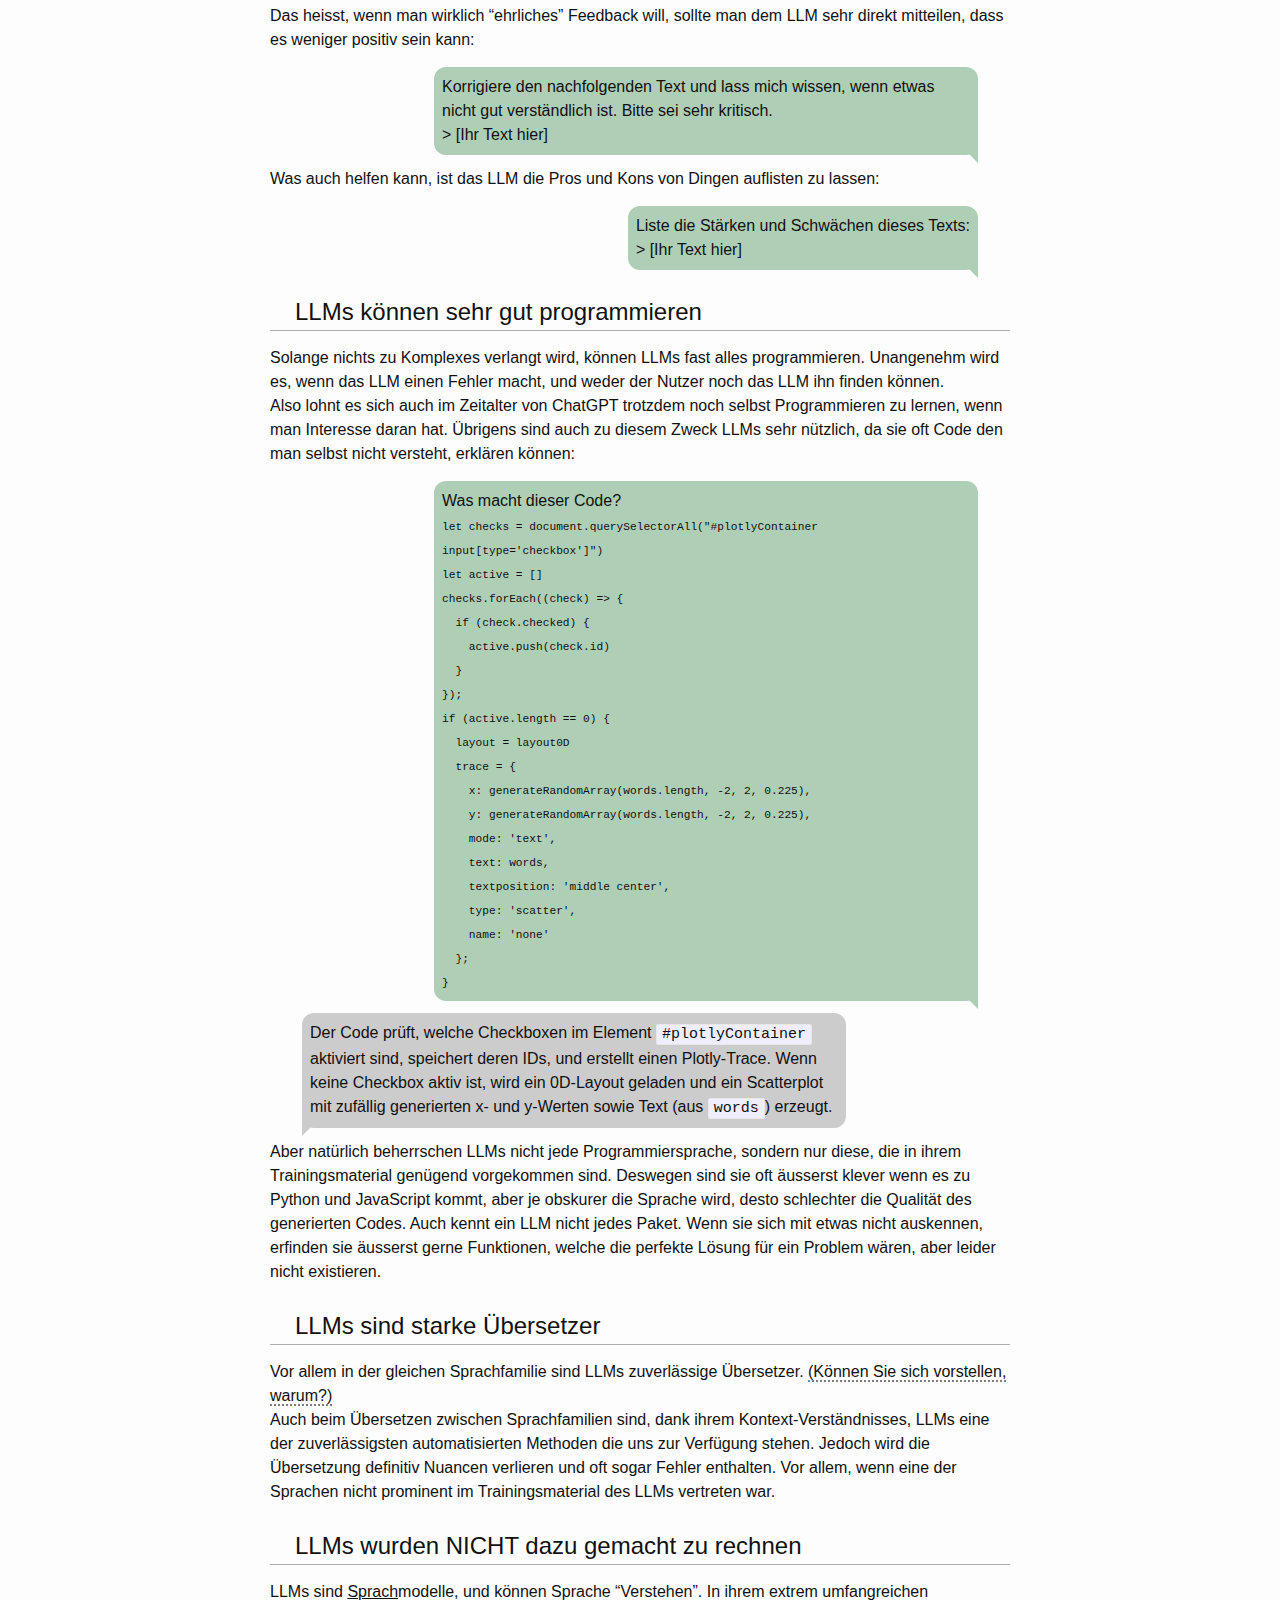
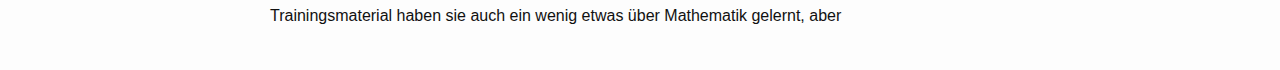
==== commit 08a5a709: "Add files via upload" ====
--- a/index.html
+++ b/index.html
@@ -27,9 +27,16 @@
     </header> -->
     <main class="page-content" aria-label="Content">
         <div class="wrapper">
-        <chat style="max-width: 75%; margin-left: auto; margin-right: auto; margin-bottom: 2em;"><span style="font-size:2em;">Was ist denn eigentlich ein "ChatGPT"?</span></chat>
-
-<p>Heute hat jeder natürlich von <a href="https://openai.com/index/chatgpt/">ChatGPT</a> gehört, und die meisten von euch werden es auch schon mal verwendet haben. Aber kaum jemand weiss, wie das Ganze überhaupt funktioniert. Das ist jedoch nicht im Geringsten überraschend, da für die meisten diese Technologie plötzlich aus dem Nichts gekommen ist, das Feld sich so schnell entwickelt, und so viel technischer Jargon involviert ist.<br />
+        <!-- 
+    TODO 
+    - --exkurs zu instruct training
+    - --exkurs zu context limit
+    - ende LLMs sind die Ultimativen Synonym sucher
+    - DONT DO MATH WITH LLMS
+-->
+<chat style="max-width: 75%; margin-left: auto; margin-right: auto; margin-bottom: 2em;"><span style="font-size:2em;">Was ist denn eigentlich ein "ChatGPT"?</span></chat>
+
+<p>Heute hat jeder natürlich von <a href="https://openai.com/index/chatgpt/">ChatGPT</a> gehört, und die meisten von euch werden es auch schon mal verwendet haben. Aber kaum jemand weiss, wie das Ganze überhaupt funktioniert. Das ist jedoch nicht im Geringsten überraschend, da für die meisten diese Technologie plötzlich aus dem Nichts gekommen ist, das Feld sich so schnell entwickelt und sehr viel technischer Jargon involviert ist.<br />
 Aber ChatGPT ist ein wertvolles Werkzeug und wie für jedes andere Werkzeug, sollte man verstehen, wie es tickt, damit man es auch richtig anwenden kann.</p>
 
 <p>Auf dieser kleinen Webseite werden die Grundprinzipien von ChatGPT und co. einfach erklärt und anschaulich gemacht, um Ihnen zu helfen, diese neue Technologie möglichst effizient anzuwenden.</p>
@@ -41,12 +48,12 @@
 
 <p>Viele Menschen waren fasziniert von dem Konzept, dass man eines Tages vielleicht mit einem Computer sprechen könnte, und es gibt zahlreiche Beispiele von solchen intelligenten Maschinen in Filmen und Büchern. Aber auch Forscher träumten schon in den frühen Tagen der Informatik von solchen Maschinen.</p>
 
-<p>So entwickelte man in den 60er Jahren (ca. 10 Jahre bevor es richtige Heimcomputer gab) schon ELIZA, ein extrem früher Chatbot, mit dem Ziel, Kommunikation zwischen Menschen zu erkunden. Durch das Erkennen einiger Schlüsselbegriffe, mit einigen vorprogrammierten Antworten, und der Fähigkeit, Abschnitte des menschlichen Inputs in die vorprogrammierten Antworten einzusetzen, konnte man tatsächlich eine sehr einfache Unterhaltung mit diesem Programm führen… Solange man nur bei ELIZAs “Regeln” spielte. Faszinierend dabei ist, dass schon damals einige Nutzer diesen paar Linien Code schon damals menschliches Verstehen und Emotionen zuschrieben, ähnlich wie heute beispielsweise <a href="https://www.nzz.ch/technologie/google-mitarbeiter-glaubt-dass-ein-ki-chatbot-bewusstsein-hat-ld.1688756">dieser Google Forscher</a>, der glaubte, dass ihr KI-Modell ein Bewusstsein hat.<!-- Dies ist natürlich nicht der Fall und nach dem Lesen des nachfolgenden Textes werden Sie auch verstehen, dass "KI" zwar extrem raffiniert ist, aber nicht intelligent und schon gar nicht selbstbewusst.--></p>
-
-<p>Viele solche einfache “Chatbots”, die essenziell nur grosse “wenn, dann” Maschinen waren, wurden über die Jahre gebaut, ohne dass je grössere Fortschritte gemacht wurden. Nur in den letzten 10-20 Jahren hatten wir endlich genügend Rechenkraft, um Neurale Netzwerk Methoden für Sprachen zu verwenden. Eine Technologie, die nach den Neuronen Netzwerken in unserem Hirn modelliert ist. Wie dies genau funktioniert, wird hier nicht besprochen, aber es ist interessant zu wissen, dass sie recht kohärent waren über kürzere Texte. Jedoch, je länger und komplexer ein Text war, desto schwieriger wurde es für sie zu folgen.<br />
+<p>So entwickelte man in den 60er Jahren (ca. 10 Jahre bevor es richtige Heimcomputer gab) schon ELIZA, ein extrem früher Chatbot, mit dem Ziel, Kommunikation zwischen Menschen zu erkunden. Durch das Erkennen einiger Schlüsselbegriffe, mit einigen vorprogrammierten Antworten, und der Fähigkeit, Abschnitte des menschlichen Inputs in die vorprogrammierten Antworten einzusetzen, konnte man tatsächlich eine sehr einfache Unterhaltung mit diesem Programm führen… Solange man nur bei ELIZAs “Regeln” spielte. Faszinierend dabei ist, dass schon damals einige Nutzer diesen paar Linien Code menschliches Verstehen und Emotionen zuschrieben, ähnlich wie heute beispielsweise <a href="https://www.nzz.ch/technologie/google-mitarbeiter-glaubt-dass-ein-ki-chatbot-bewusstsein-hat-ld.1688756">dieser Google Forscher</a>, der glaubte, dass ihr KI-Modell ein Bewusstsein hat.</p>
+
+<p>Viele solche einfache “Chatbots”, die essenziell nur grosse “wenn, dann” Maschinen waren, wurden über die Jahre gebaut, ohne dass je grössere Fortschritte gemacht wurden. Nur in den letzten 10-20 Jahren hatten wir endlich genügend Rechenkraft, um Neurale Netzwerk Methoden für Sprachen zu verwenden, eine Technologie, die nach den Neuronen Netzwerken in unserem Hirn modelliert ist. Wie dies genau funktioniert, wird hier nicht besprochen, aber es ist interessant zu wissen, dass sie recht kohärent waren über kürzere Texte. Jedoch, je länger und komplexer ein Text war, desto schwieriger wurde es für sie zu folgen.<br />
 Auch wurden viele Schlüsseltechnologien zu dieser Zeit entdeckt, die heute noch in der GPT Architektur verwendet werden, wie zum Beispiel “Word Embedding” (Wort Einbettung), welches später diskutiert wird.</p>
 
-<p>Im Jahr 2017 gab es endlich einen Durchbruch in diesem Feld, der die vorhin erwähnten Kohärenzprobleme löste! Das revolutionäre “Attention is All You Need” (Aufmerksamkeit ist alles was man braucht) Paper von Vaswani et al. beschrieb eine KI Architektur auf der heute noch alle gängigen LLMs basieren; den <tooltip>"Transformer"<span>Das "GPT" von ChatGPT steht für "Generative Pre-Trained Transformer".</span></tooltip>.</p>
+<p>Im Jahr 2017 gab es endlich einen Durchbruch in diesem Feld, der die vorhin erwähnten Kohärenzprobleme löste! Das revolutionäre “Attention is All You Need” (Aufmerksamkeit ist alles was man braucht) Paper von Vaswani et al. beschrieb eine KI Architektur auf der heute noch alle gängigen LLMs basieren; den <tooltip>"Transformer"<span>Das "GPT" von ChatGPT steht für "<b>G</b>enerative <b>P</b>re-Trained <b>T</b>ransformer".</span></tooltip>.</p>
 
 <h1 id="und-wie-funktioniert-das">Und wie funktioniert das?</h1>
 <p>Das “Attention is All You Need” Paper stellt das Transformer-Modell für das Verarbeiten und Generieren von Sprache vor. Mit dieser Methode wird jedem Wert in einer Sequenz (zum Beispiel in der Sprache jedes Wort in einem Satz) eine relative Wichtigkeit im Vergleich zu den anderen Werten in der Sequenz zugeordnet. Diese nennt man “Self-Attention” (Selbstaufmerksamkeit).</p>
@@ -75,7 +82,7 @@
 </div>
 <p><br /></p>
 
-<p>Moderne LLMs verwenden Tausende solcher “Konzept-Pfeile”! Je mehr dieser “Pfeile” wir hinzufügen, desto höherdimensional wird dieser “Konzept-Raum”, und desto besser können wir Wörter unterscheiden, vergleichen und verstehen. Der Fachbegriff für den “Konzept-Raum” ist “Word Embedding”: Die Wörter werden nach ihrer Bedeutung in einen hoch-dimensionalen Raum “eingebettet”. Und da wir über einen mathematischen Raum reden, nennt man die “Konzept-Pfeile” einfach “Vektor”.</p>
+<p>Moderne LLMs verwenden Tausende solcher “Konzept-Pfeile”. Je mehr dieser “Pfeile” wir hinzufügen, desto höherdimensional wird dieser “Konzept-Raum”, und desto besser können wir Wörter unterscheiden, vergleichen und verstehen. Der Fachbegriff für den “Konzept-Raum” ist “Word Embedding”: Die Wörter werden nach ihrer Bedeutung in einen hoch-dimensionalen Raum “eingebettet”. Und da wir über einen mathematischen Raum reden, nennt man die “Konzept-Pfeile” einfach “Vektor”.</p>
 
 <h2 id="tokens-nicht-wörter">Tokens, nicht Wörter</h2>
 <p>Streng genommen verstehen LLMs aber Text nicht als ganze Wörter, sondern als “Tokens” oder “Symbole”. Diese Tokens können ganze Wörter, Bruchteile von Wörtern, oder auch eines oder mehrere Zeichen sein. Wie ein Text genau in Tokens unterteilt wird, hängt vom Modell ab, aber immer muss das Modell einem Token eine “Bedeutung” zuweisen können, also in den oben besprochenen “Konzept-Raum” verorten können.<br />
@@ -289,8 +296,8 @@
     </div>
     <span style="font-size:0.75em; margin-left:1em;">Antoine de Saint-Exupéry. <i>Der Kleine Prinz</i>. Übersetzt von Grete und Josef Leitgeb, Karl Rauch Verlag, 1956. <a href="https://platform.openai.com/tokenizer" target="_self">GPT-4o Tokenizer</a>.</span>
     <div class="info" id="text">
-        Die Tokens sind hier mit verschiedenen Farben gekennzeichnet. Viele Wörter sind tatsächlich ein einzelnes Token, jedoch gibt es auch Wörter wie "unter|gänge", die klar in für uns sinnvolle Bruchstücke zerlegt wurden. Die Unterteilung von "zer|stre|uen" ist für uns wiederum schwieriger zu rationalisieren, aber für das LLM waren diese Fragmente offenbar sehr effizient.<br />
-        Noch strenger genommen, ist dies aber immer noch nicht wie ein LLM Text "sieht". Klicken Sie auf den "Token IDs" Knopf über dem Text.
+        Die Tokens sind hier mit verschiedenen Farben gekennzeichnet. Viele Wörter sind tatsächlich ein einzelnes Token, jedoch gibt es auch Wörter wie "unter|gänge", die klar in für uns sinnvolle Bruchstücke zerlegt wurden. Die Unterteilung von "zer|stre|uen" ist für uns wiederum schwieriger zu rationalisieren, aber offenbar kommen diese Wortfragmente oft genug vor (verteilt über alle trainierten Sprachen), dass es statistisch sinnvol war, sie zu verwenden.<br />
+        Noch strenger genommen, ist dies aber immer noch nicht wie ein LLM Text "liest". Klicken Sie auf den "Token IDs" Knopf über dem Text.
     </div>
     <div class="info" id="ids" style="color:initial;">
         Jedem dieser Tokens wurde eine ID-Nummer zugewiesen, und das ist, mit was ein LLM in Wirklichkeit arbeitet. Es hat verstanden, dass das Token 13 (ein ".") am Ende eines Satzes stehen muss, dass das Token 86113, gefolgt von Token 39310 das Wort "Lieblichkeit" ist etc.<br />
@@ -310,12 +317,12 @@
 
 <!-- Nachdem wir nun verstanden haben, wie Wörter im "Konzept-Raum" verortet werden, kommen wir zur nächsten wichtigen Frage: Wie schreibt ein LLM Text? -->
 <p>Wenn Sie ein LLM zuvor verwendet haben, haben Sie sicher schon bemerkt, dass der Text ein Wort nach dem anderen geschrieben wird, und wir wissen nun warum: <br />
-Weil nach jedem Wort die Selbstaufmerksamkeit neu berechnet werden muss, damit das Modell verstehen kann, in welchem Kontext das neue Wort steht.
+Weil nach jedem Wort die Selbstaufmerksamkeit neu berechnet werden muss, damit das Modell verstehen kann, in welchem Kontext das nächste Wort steht.
 Aber wie entscheidet das Modell, welches dieses nächste Wort ist? Dieser Vorgang wird Vorhersage oder “Prediction” genannt.</p>
 
 <p>Stell dir vor, wir haben einen Satz, der gerade noch unvollständig ist, zum Beispiel: “Der Hund ist sehr …”. Unser LLM “weiss” aufgrund der vorangegangenen Wörter, dass wir uns wahrscheinlich immer noch im Konzept-Raum von “Tier” bewegen. Aber welches Wort könnte als Nächstes kommen? Um das herauszufinden, schaut das Modell, wo die Wörter, die bereits im Satz stehen (also “Der Hund ist sehr”), im Konzept-Raum liegen.</p>
 
-<p>Nun versucht das LLM, das wahrscheinlichste nächste Wort zu finden, indem es nach Wörtern sucht, die sich in der Nähe dieser schon vorhandenen Wörter im Konzept-Raum befinden. Wenn der Satz zum Beispiel mit “Der Hund ist sehr …” beginnt, könnte das Modell feststellen, dass nach “sehr” meistens ein Adjektiv folgt und da dieses Adjektiv einen Hund beschreibt, geht es um ein Tier. So könnte das LLM entscheiden, dass das nächste Wort “zutraulich” sein sollte. Das Modell schlägt aber nicht nur ein Wort vor, sondern bewertet eine Vielzahl von möglichen Wörtern und ordnet sie nach ihrer Wahrscheinlichkeit. Versuche hier über “zutraulich” zu hovern:</p>
+<p>Nun versucht das LLM, das wahrscheinlichste nächste Wort zu finden, indem es nach Wörtern sucht, die sich in der Nähe dieser schon vorhandenen Wörter im Konzept-Raum befinden. Wenn der Satz zum Beispiel mit “Der Hund ist sehr …” beginnt, könnte das Modell feststellen, dass nach “sehr” meistens ein Adjektiv folgt und da dieses Adjektiv einen Hund beschreibt, geht es um ein Tier. So könnte das LLM entscheiden, dass das nächste Wort “zutraulich” sein sollte. Das Modell schlägt aber nicht nur ein Wort vor, sondern bewertet eine Vielzahl von möglichen Wörtern und ordnet sie nach ihrer Wahrscheinlichkeit. Versuchen Sie hier über “zutraulich” zu hovern:</p>
 
 <chatb>[...] Dieser Hund ist sehr <span class="variant">zutraulich<div class="alternatives">
     <div>zutraulich<br />24.2%</div>
@@ -325,10 +332,22 @@
     <div>ist<br />0.04%</div>
     <div>Ente<br />0.01%</div>
 </div>
-</span>
-</chatb>
+</span> <div class="thinking">
+    <span class="dot"></span>
+    <span class="dot"></span>
+    <span class="dot"></span>
+</div></chatb>
 
 <p>So funktioniert der Vorhersageprozess in einem LLM: Es wählt das nächste Wort auf Basis der bereits bekannten Wörter und ihrer Positionen im Konzept-Raum aus. Dabei hilft die Selbstaufmerksamkeit, die richtigen Bedeutungen zu erkennen und zu entscheiden, welche Wörter wichtig für den Kontext sind.</p>
+
+<div class="exkursContainer">
+<input class="exkurs" type="checkbox" id="exkursKontext" />
+<label class="exkurs" for="exkursKontext"><span>Warum vergessen LLMs Dinge so schnell?</span></label>
+    <exkursText>
+    <chatb>Aufgrund <b>Hardware- und Trainingslimitationen</b>, kann ein LLM nicht unendlich viel Aufmerksamkeit berechnen. Deswegen können LLMs immer nur den letzen Abschnitt des Textes anschauen um das nächste Wort zu bestimmen. Dies nennt man das "Context Window", das <b>Kontextfenster</b> des Modells. Wie jeder Text der von LLMs verarbeitet wird, wird auch das Kontextfenster in Tokens gemessen. Ende 2024 haben die meisten Modelle ein Kontextfenster von mindestens ~8'000 Tokens. Je nach dem wie der Text tokenisiert wird, sind das zwischen 10 bis 13 A4 Arial 12pt Seiten Text. An alles was ausserhalb dieses Kontextfensters liegt, kann sich das Modell nicht mehr "erinnern" und es kann also die Wahl des nächsten Wortes nicht mehr beeinflussen.<br />
+    GPT-4 Turbo, eine bezahlte Version von ChatGPT, hat ein Kontextfenster von 128'000 Tokens, was ungefähr 285 Seiten entspricht. Die Kontextfenster der Gratisversionen sind zum Zeitpunkt der Verfassung dieses Textes nicht offiziell bekannt.</chatb>
+    </exkursText>
+</div>
 
 <h2 id="ja-aber-von-wo-kommt-dieser-konzept-raum">Ja, aber von wo kommt dieser “Konzept-Raum”?</h2>
 <p>Vielleicht haben Sie sich schon gewundert, wie ein LLM überhaupt weiß, wo ein Wort sich im Konzept-Raum befindet. Und wie kann das LLM wissen, welche Teile einer Sequenz wichtiger sind als andere? Die Antwort darauf liegt im Training eines solchen Modells, das auf einem umfangreichen Prozess von Versuch und Irrtum basiert.</p>
@@ -352,29 +371,32 @@
 
 <chatn>Was ist ein Hund?</chatn>
 <chatvariant>
-<chatb id="early">Sell enthochled fast diese rrrönographOefeennt-text was sus jurored tatymoyeen [...]</chatb>
+<chatb id="early">Sell enthochled fast diese rrrönographOefeennt-text was sus jurored tatymoyeen <div class="thinking">
+    <span class="dot"></span>
+    <span class="dot"></span>
+    <span class="dot"></span>
+</div></chatb>
 <div class="info" id="early">
     Hier ist das Modell sehr früh im Training. Trotzdem sehen wir, dass es schon einigermassen verstanden hat, dass es auf Deutsch antworten sollte. Es scheint also, dass "Sprache" ein Konzept ist, welches sehr früh gelernt wird.
 </div>
-<chatb id="mid">Ein Hund (Canis lupus familiaris) ist die zweibeinige Haushaltungsspecies des Echte Wolfes (Canis lupus). [...]</chatb>
+<chatb id="mid">Ein Hund (Canis lupus familiaris) ist die zweibeinige Haushaltungsspecies des Echte Wolfes (Canis lupus). <div class="thinking">
+    <span class="dot"></span>
+    <span class="dot"></span>
+    <span class="dot"></span>
+</div></chatb>
 <div class="info" id="mid">
     Das Modell ist noch mitten im Training. Der Text ist deutlich kohärenter als vorher, und komplett auf Deutsch, also hat es schon sehr gut gelernt, Text einzuordnen. Jedoch beinhaltet die Antwort viele grammatische und fachliche Fehler, was darauf hinweist, dass das Modell immer noch viel zu lernen hat.
 </div>
-<chatb id="late">Ein Hund ist ein domestiziertes Säugetier und gehört zur Familie der Canidae (Hundeartigen). [...]</chatb>
+<chatb id="late">Ein Hund ist ein domestiziertes Säugetier und gehört zur Familie der Canidae (Hundeartigen). <div class="thinking">
+    <span class="dot"></span>
+    <span class="dot"></span>
+    <span class="dot"></span>
+</div></chatb>
 <div class="info" id="late">
     Dies ist die Antwort eines vollständig trainierten LLMs. Der Text ist komplett kohärent, und fachlich korrekt, da es genügend gut "gelernt" hat, was ein Hund ist und wie ein Satz aussehen sollte.
 </div>
 </chatvariant>
 <p><br /></p>
-
-<!-- <input class="exkurs" type="checkbox" id="exkursToken"><label class="exkurs" for="exkursToken">Ja aber wart mal, das sind ja gar keine Wörter im "Früh" Beispiel!</label><exkursText>
-Genau, ein LLM sieht nicht Buchstaben die Wörter formen, sondern NUR die Wörter. Strengenommen, sieht es sogar nicht Wörter, sondern sogenannte "Tokens". Wie diese Tokens genau aussehen, ist von Modell zu Modell anders, aber generell, sind es Bruchstücke von Text die statistisch oft genug vorkamen um tatsächlich als "Sprachfragment" erkannt zu werden.
-[Beispiel]
-Wie für uns die Buchstaben Baublöcke sind mit denen wir Bedeutungen auf das Blatt bringen, sind diese Tokens die Bausteine für LLMs. Wir kennen nichts kleineres als Buchstaben und genau gleich, kennt ein LLM auch nichts kleineres als die Tokens.
-Etwas das für eine Zeit viele Leute lustig fanden, war ein LLM zu fragen, wieviele "R"s in dem wort "strawberry" vorhanden sind. Das LLM hat dann falsch geantwortet und man macht sich darüber lustig, dass die KI einem bald den Job stehlen wird.<br />
-Aber wir können nun antworten, warum das so ist: Das LLM hat natürlich keine Ahnung wie diese Wörter aussehen. Für ein LLM sind Wörter, bzw. Tokens nur Bausteine. Wenn es irgendetwas über den Inhalt dieser Bausteine weiss, dann hat es das rein aus dem Kontext herausgefischt.
-Ähnlichwerweise, haben LLMs eigentlich absolut kein Konzept von Mathematik aber irgendwie schaffen Forscher daran das Ihnen mit stark KURIERTEN Trainingsdaten einigermassen beizubringen.
-</exkursText> -->
 
 <p>Am Ende dieses intensiven Trainingsprozesses hat das LLM schlussendlich gelernt, die Bedeutung und Beziehung von Wörtern auf eine Art und Weise zu erkennen, die es ihm erlaubt, natürliche Sprache zu “verstehen” und zu generieren.</p>
 
@@ -382,16 +404,51 @@
 Es “weiss” nicht, dass Katzen und Hunde beides Tiere sind, aber weil sie im Trainingsmaterial oft in einem ähnlichen Kontext vorkommen, werden diese beiden Wörter im Kontextraum nahe beieinander liegen.<br />
 Durch einen Prozess von ständigem Trial-and-Error wird das Modell zunehmend besser darin, den Zusammenhang zwischen Wörtern und ihren Bedeutungen zu erfassen, doch <strong>das Verständnis bleibt rein statistisch und basiert auf Mustern, die im Trainingsmaterial gefunden wurden</strong> – nicht auf echtem Wissen oder Verständnis.</p>
 
+<div class="exkursContainer">
+<input class="exkurs" type="checkbox" id="exkursChat" />
+<label class="exkurs" for="exkursChat"><span>Wie kommen wir von Textvervollständigung to Chat?</span></label>
+<exkursText>
+<chatb>Bis jetzt wurde immer nur von der "Vorhersage" von Wörtern gesprochen, also eigentlich einer Textverfollständigungs-Methode, nicht viel anders als die Textvorschläge die Sie oben an Ihrer Smartphone Tastatur bekommen.
+Wenn man eines dieser Vervollständigungs Modelle fragt
+
+<chatn>Was ist ein Hund?</chatn>
+würde es statt dies als Frage zu interpretieren, es als Teil eines Textes ansehen. So wird es also, anstatt auf die Frage zu antworten, den Text einfach weiterführen, was so aussehen könnte:
+
+<chatb>Ein Tier mit vier Beinen. Was ist ein Baum? Eine dicke Pflanze. Was ist ein Huhn? [...]</chatb>
+
+Wie Sie sehen können, ist dies nicht besonders hilfreich. Aber <b>es ist eine klare Tendenz zur Nachahmung der Struktur des ursprünglichen Textes sichtbar</b>. Diese Beobachtung haben Nutzer und Forscher auch schon früh gemacht und haben versucht es sich zur nutze zu machen:
+
+Gibt man einem LLM eine Seite eines Transkripts eines Interviews oder Ähnliches, wird es probieren, dieses weiterzuführen:
+
+<chatn>Nutzer: [...]
+Assistent: [...]
+Nutzer:</chatn> 
+<chatb>[...]
+Assistent: [...]
+Nutzer: [...]
+Assistent: <i>etc.</i></chatb>
+
+Ein kleines Problem mit dieser Methode ist jedoch, dass das LLM auch den nächsten Text vom Nutzer vorhersagen wird. Aber <b>offensichtlich, sind diese LLMs schon so in der Lage "Unterhaltungen" zu führen. Es gilt also eigentlich nur, das Modell "hilfreicher" zu machen</b>, und es daran zu hindern, für den Nutzer zu Antworten.
+
+Dies wird mit sogenanntem "Instruct Finetuning" gemacht. Nach dem eigentlichen Training, wird das Modell nochmals trainiert. Diesmal aber nicht zum erkennen von Verhältnissen zwischen Wörtern, sondern um ein bestimmtes Format zu lernen: Sogenannte "Instruct Templates" (Instruktions-Vorlagen).
+Im einfachsten Fall, kann das etwas Ähnliches sein, wie das "Nutzer: [...],  Assistent: [...]" Beispiel. Gleichzeitig wird auch die Software, welches das Modell kontrolliert, so Modifiziert, dass wen das Modell versucht "Nutzer:" zu generieren, es stattdessen gestoppt wird, damit der echte Nutzer antworten kann.
+
+Und das ist schon die gesammte Magie hinter diesen sogenannten "Instruct" Modellen, mit denen wir Chatten können: <b>Das Modell wird nach dem Basistraining nochmals trainiert um es dazu bringen in einem gewissen Format zu antworten</b> und Software wandelt dies visuell in einen "Chat" um.</chatb>
+    </exkursText>
+</div>
+
 <h1 id="take-aways">Take-Aways</h1>
+
+<p>Es gibt drei Punkte, welche Sie bei der Benutzung eines LLMs immer im Hinterkopf behalten sollten:</p>
 
 <ul>
   <li>
     <p><strong>LLMs sind NICHT intelligent!</strong><br />
-Ein LLM schreibt Text, der zusammenhängend <em>aussieht</em>, basierend auf dem Trainingsmaterial UND deinem Input!<br /></p>
+Ein LLM schreibt Text, der zusammenhängend <em>aussieht</em>, basierend auf dem Trainingsmaterial UND Ihrem Input!<br /></p>
   </li>
   <li>
     <p><strong>LLMs lügen gut und gerne!</strong><br />
-Essenziell hat ein LLM nur gelernt, wie man überzeugend aussehenden Text schreibt. Dass sie relativ oft die Warheit schreiben, ist eigentlich nur ein Nebeneffekt.<br />
+Essenziell hat ein LLM nur gelernt, wie man überzeugend aussehenden Text schreibt. <u>Dass sie relativ oft die Warheit schreiben, ist eigentlich nur ein Nebeneffekt</u>.<br />
 Mit sehr viel Ach und Krach hat man geschafft, sie dazu zu bringen, <em>manchmal</em> zuzugeben, wenn sie etwas nicht wissen. Trotzdem schreiben sie oft etwas, das aussieht wie eine richtige Antwort, aber in Wirklichkeit Kreuz falsch ist. Dies nennt man eine “Haluzination”.<br />
 Ein unterhaltsames Beispiel hiervon finden Sie in <a href="https://www.n-tv.de/panorama/Anwalt-vertraute-zu-sehr-auf-ChatGPT-article24152429.html">diesem Artikel</a>, wo ein Anwalt für seine Anklagenschrift ChatGPT verwendete, und es Fälle frei erfand.</p>
   </li>
@@ -420,14 +477,10 @@
   Dies ist eine echte Antwort von Google Gemini kurz nach der Veröffentlichung. Hier ist ein <a href="https://www.spiegel.de/netzwelt/web/google-lustige-suchergebnisse-ki-empfiehlt-klebstoff-zum-pizzabacken-a-a4b0ff1a-40ad-44c8-b879-f39315a865c7" target="_self">Artikel</a> zum Thema. Jemand schlug diese Lösung in einem Reddit post vor, und Gemini war nicht in der Lage dies als Witz zu identifizieren.<br />
   In diesem Fall ist es sehr einfach zu sehen, dass die Information falsch ist. Trotzdem schreibt es das Modell mit absoluter Überzeugung. Wäre die Unwahrheit über etwas Komplizierteres als Pizza, wird es deutlich schwieriger, diese Probleme zu entdecken, vor allem wenn man selbst wenig Ahnung vom Thema hat.<br />
 
-
 </div>
   </li>
 </ul>
-<!-- 
-* **Müll rein, Müll raus!**<br>
-Die Qualität und der Inhalt eines Textes der ein LLM generiert, basiert zu grossem Teil auf der Qualität und dem Inhalt des Trainingsmaterials.
- -->
+<p>Und aus diesen drei Punkten, können wir nun sehr viele Anwendungsbereiche und “Verhaltensregeln” extrapolieren, bei denen wir die Antworten von LLMs möglichst wahrheitsvoll und relevant gehalten werden:</p>
 
 <h2 id="kontext-ist-könig">Kontext ist König</h2>
 
@@ -440,30 +493,19 @@
 <chat class="dont">Was ist der Symbolismus hinter XY auf Seite 254 in Blabla?</chat>
 
 <p>Das LLM kennt Vielleicht das Buch, aber das ist nicht garantiert. Auch das LLM auf eine Seite zu verweisen, funktioniert sehr schlecht, da verschiedene Editionen des Buches eventuell verschiedene Seitenzahlen haben. Diese vielen Unsicherheiten ermöglichen es dem LLM, stark zu halluzinieren.<br />
-Stattdessen geben Sie dem LLM direkt den relevanten Textausschnitt, und eventuell auch noch einige Zusatzinformationen, wie z. B. der Titel des Buches und den Autor/die , um es in die richtige Region im Konzept-Raum zu lenken.</p>
+Stattdessen geben Sie dem LLM direkt den relevanten Textausschnitt, und eventuell auch noch einige Zusatzinformationen, wie z. B. der Titel des Buches und des Autors, um es in die richtige Region im Konzept-Raum zu lenken.</p>
 
 <chat>&gt; [Relevante Textstelle]
-Was ist der symbolismus hinter XY in diesem Textausschnitt aus Blabla von Autor?</chat>
+Was ist der symbolismus hinter XY in diesem Textausschnitt aus Blabla von [Name des Autors/der Autorin]?</chat>
 
 <h3 id="erklären-von-konzepten">Erklären von Konzepten</h3>
-<p>LLMs sind ein Geschenk des Himmels, wenn es darum geht, etwas erklärt zu bekommen. Egal wie dämlich die Frage, ein LLM wird immer antworten und egal wie lange es dauert, ein LLM gibt nie auf.</p>
+<p>LLMs sind ein Geschenk des Himmels, wenn es darum geht, etwas erklärt zu bekommen. Egal wie peinlich die Frage, ein LLM wird immer antworten und egal wie lange es dauert, ein LLM gibt nie auf.</p>
 <chat class="dont">Wie funktioniert der Citratzyklus?</chat>
 <p>Aber auch hier ist es besser, nicht zu hoffen, dass das LLM selbst korrekte Informationen aus dem Ether beschwören kann. Ausserdem ist in diesem Beispiel keinerlei Aussage gegeben, wie detailliert die Antwort sein sollte, also wird das Modell höchstwahrscheinlich mit Fachjargon daherkommen.<br />
 Wenn vorhanden, ist es immer eine gute Idee dem LLM einen kurzen Abschnitt aus Ihrem Textbuch zu geben. So erhält das LLM nicht nur korrekte Informationen, sondern es weiss gleich, auf welchem Niveau diese Informationen dargelegt werden sollten:</p>
 
 <chat>&gt; [Textbuch ausschnitt über den Citratzylkus]
 Erkläre mir den Citratzyklus anhand dieses Textes.</chat>
-
-<!-- ### Nicht
-<chat>Gib mir eine Textstelle in BLA die X entwicklung aufzeigt.</chat>
-Hier wird wieder zu viel von dem Modell erwartet.
-
-1) Man hofft, dass das LLM das Buch im Trainingmaterial hat.
-
-2) Man hofft, dass das Modell richtig interpretiert was man will, und es im Kontext des Buches korrekt versteht.
-
-3) Man hofft, dass das Modell eine spezifische Textstelle aus einem Ganzen Buch korrekt 1:1 wiedergeben kann.
- -->
 
 <h2 id="negationen-wenn-möglich-weglassen">Negationen wenn möglich Weglassen</h2>
 <p>Erinnere dich daran, dass ein LLM von dem schon vorhandenen Text in eine “Richtung” im Konzept-Raum geleitet wird. Das heisst, dass Negation <em>manchmal</em> das LLM “verwirren” kann, und das negierte Wort trotzdem noch die Antwort beeinflusst.</p>
@@ -486,17 +528,27 @@
 [...]
 </chatb>
 
-<p>Dies hat sich seit der Einführung von ChatGPT stark verbessert und heute ist es nur noch ein grösseres Problem bei dem Generieren von Bildern. Aber es kann sich trotzdem immer noch lohnen, Verneinungen zu vermeiden:</p>
+<p>Dies hat sich seit der Einführung von ChatGPT stark verbessert und heute ist es nur noch ein grösseres Problem bei dem Generieren von Bildern (fragten Sie ChatGPT mal ein Bild ohne eine roten Ballon zu generieren). Aber es kann sich trotzdem immer noch lohnen, Verneinungen zu vermeiden:</p>
 <chat>Gib mir ein Rezept für einen glutenfreien Kuchen.</chat>
 <p>Oder wenn die Verneinung wirklich nötig ist, aber das LLM verwirrt ist, kann es helfen, die Verneinung zu betonen:</p>
 <chat>Gib mir ein Kuchenrezept **OHNE** Mehl.</chat>
 
 <h2 id="positives-bias">Positives Bias</h2>
 
-<p>Kommerzielle LLMs wie ChatGPT haben ein starkes positives Bias (weil sie mit hauptsächlich positiven Interaktionen trainiert wurden). Das heisst, wenn man wirklich “ehrliches” Feedback will, sollte man dem LLM sehr direkt mitteilen, dass es weniger positiv sein kann:</p>
+<p>Kommerzielle LLMs wie ChatGPT haben ein starkes positives Bias (weil sie mit hauptsächlich positiven Interaktionen trainiert wurden). Wenn man ein LLM fragt</p>
+
+<chat class="dont">Ist dieser Text gut geschrieben?
+&gt; [Ihr Text hier]</chat>
+<p>Wird es in aller wahrscheinlichkeit sehr positiv Antworten und fast kein brauchbares Feedback liefern.
+Das heisst, wenn man wirklich “ehrliches” Feedback will, sollte man dem LLM sehr direkt mitteilen, dass es weniger positiv sein kann:</p>
 
 <chat>Korrigiere den nachfolgenden Text und lass mich wissen, wenn etwas nicht gut verständlich ist. Bitte sei sehr kritisch.
-&gt; [Dein Text hier]</chat>
+&gt; [Ihr Text hier]</chat>
+
+<p>Was auch helfen kann, ist das LLM die Pros und Kons von Dingen auflisten zu lassen:</p>
+
+<chat>Liste die Stärken und Schwächen dieses Texts:
+&gt; [Ihr Text hier]</chat>
 
 <h2 id="llms-können-sehr-gut-programmieren">LLMs können sehr gut programmieren</h2>
 <p>Solange nichts zu Komplexes verlangt wird, können LLMs fast alles programmieren. Unangenehm wird es, wenn das LLM einen Fehler macht, und weder der Nutzer noch das LLM ihn finden können.<br />
@@ -524,9 +576,14 @@
 }</tt></chat>
 <chatb>Der Code prüft, welche Checkboxen im Element <code>#plotlyContainer</code> aktiviert sind, speichert deren IDs, und erstellt einen Plotly-Trace. Wenn keine Checkbox aktiv ist, wird ein 0D-Layout geladen und ein Scatterplot mit zufällig generierten x- und y-Werten sowie Text (aus <code>words</code>) erzeugt.</chatb>
 
+<p>Aber natürlich beherrschen LLMs nicht jede Programmiersprache, sondern nur diese, die in ihrem Trainingsmaterial genügend vorgekommen sind. Deswegen sind sie oft äusserst klever wenn es zu Python und JavaScript kommt, aber je obskurer die Sprache wird, desto schlechter die Qualität des generierten Codes. Auch kennt ein LLM nicht jedes Paket. Wenn sie sich mit etwas nicht auskennen, erfinden sie äusserst gerne Funktionen, welche die perfekte Lösung für ein Problem wären, aber leider nicht existieren.</p>
+
 <h2 id="llms-sind-starke-übersetzer">LLMs sind starke Übersetzer</h2>
 <p>Vor allem in der gleichen Sprachfamilie sind LLMs zuverlässige Übersetzer. <tooltip>(Können Sie sich vorstellen, warum?)<span>Das gleiche Wort in verschiedenen Sprachen werden dank der gleichen Bedeutung im Konzept-Raum sehr nahe beieinander liegen, also muss das Modell essentiell nur die Grammatik anpassen.</span></tooltip><br />
 Auch beim Übersetzen zwischen Sprachfamilien sind, dank ihrem Kontext-Verständnisses, LLMs eine der zuverlässigsten automatisierten Methoden die uns zur Verfügung stehen. Jedoch wird die Übersetzung definitiv Nuancen verlieren und oft sogar Fehler enthalten. Vor allem, wenn eine der Sprachen nicht prominent im Trainingsmaterial des LLMs vertreten war.</p>
+
+<h2 id="llms-wurden-nicht-dazu-gemacht-zu-rechnen">LLMs wurden NICHT dazu gemacht zu rechnen</h2>
+<p>LLMs sind <u>Sprach</u>modelle, und können Sprache “Verstehen”. In ihrem extrem umfangreichen Trainingsmaterial haben sie auch ein wenig etwas über Mathematik gelernt, aber</p>
 
         <script src="assets/plot.js"></script>
 
--- a/assets/chat.css
+++ b/assets/chat.css
@@ -31,12 +31,49 @@
     --chatCol: #e6b0b0;
 }
 
+label.exkurs,
 chatn {
     --chatCol: #afbbce;
 }
 
+.thinking {
+    display: inline-flex;
+    gap: 3px;
+}
+
+.dot {
+    width: 6px;
+    height: 6px;
+    border-radius: 50%;
+    background-color: #00000040;
+    animation: bounce 6s infinite ease-in-out;
+}
+.dot:nth-child(1) {
+    animation-delay: 0s;
+}
+.dot:nth-child(2) {
+    animation-delay: 0.45s;
+}
+.dot:nth-child(3) {
+    animation-delay: 0.9s;
+}
+@keyframes bounce {
+    0%, 12.5%, 50%, 62.5% {
+        transform: translateY(0);
+        background-color: #00000040;
+    }
+    6.25% {
+        transform: translateY(-.1em);
+        background-color: #00000055;
+    }
+    56.25% {
+        background-color: #00000055;
+    }
+}
+
 chat,
 chatn,
+label.exkurs,
 chatb {
     white-space: pre-line;
     background: var(--chatCol);
@@ -70,7 +107,16 @@
     border: 12px solid;
     border-color: var(--chatBCol) transparent transparent var(--chatBCol);
 }
-
+/* exkursContainer {
+    --chatBCol:#bbbbbb;
+} */
+exkurstext > chatb > chatb,
+exkurstext > chatb > chatb::after {
+    --chatBCol: rgba(0, 0, 0, 0.33);
+}
+
+
+label.exkurs::after,
 chatn::after,
 chat::after {
     content: "";
@@ -89,6 +135,11 @@
     margin-bottom: -1lh !important;
 }
 
+.chatDisplay {
+    max-width: 75%;
+    margin-left: auto;
+    margin-right: auto;
+}
 
 
 
@@ -161,41 +212,97 @@
     text-align: center;
 }
 
-exkursText {
-    display: none;
-}
-
 
 input.exkurs {
     all: unset;
 }
+
+@keyframes lightUp {
+    0% {
+        box-shadow: none;
+    }
+    50% {
+        box-shadow:0 0 10px rgb(255, 0, 255);
+        
+    }
+    100% {
+        box-shadow: 0 0 10px rgb(255, 0, 255,0);
+        
+    }
+}
+@keyframes clickGrow {
+    0%,100% {
+        scale: 1;
+    }
+    50% {
+        scale: 1.2;
+        /* box-shadow:0 0 10px rgb(2, 209, 12); */
+    }
+}
+
 label.exkurs {
-    display: block;
+    user-select: none;
     cursor: pointer;
-    text-align: center;
-    width: fit-content;
-    margin: 1em auto;
-    position: relative;
-    font-size:1.1em;
-    padding: 2em 0;
 }
 label.exkurs:before {
     content:"";
     background-image: url("exukrs.png");
     position: absolute;
-    top: 15px;
-    left: -80px;
+    top: 0;
+    /* left: -80px; */
     width: 75px;  
     height: 60px;
     background-size: contain;
     background-repeat: no-repeat;
     background-position: center;
-}
-input.exkurs:checked + label {
+    transform: translate(-125%,-25%);
+}
+label.exkurs > span {
+    position: relative;
+}
+label.exkurs > span:after {
+    content:"Klick mich!";
+    font-size: 80%;
+    position: absolute;
+    right: 0px;
+    transform: translate(50%,-135%) rotate(15deg);
+    opacity: 1;
+    transition: opacity 0.3s ease;
+}
+input.exkurs:checked + label > span:after {
+    opacity: 0;
+    transition: opacity 0.3s ease;
+    animation: clickGrow .15s ease;
+}
+/* input.exkurs:checked + label {
     background-color: red;
+    animation: lightUp 2s ease-in-out;
+} */
+
+exkursText {
+    opacity: 0;
+    transition: opacity .75s ease;
 }
 input.exkurs:checked + label + exkursText {
+    opacity: 1;
+    transition: opacity .75s ease;
+}
+div.exkursContainer:has(input.exkurs:checked) {
     display: block;
+    max-height:1000em;
+}
+div.exkursContainer {
+    position: relative;
+    margin-left: auto;
+    margin-right: auto;
+    max-width: 75%;
+    background: #00000000;
+    box-shadow: inset 0 0 4px rgba(0, 0, 0, 0.2);
+    padding: 2em;
+    border-radius: 15px;
+    max-height: 2.2em;
+    overflow:hidden;
+    transition: max-height 2s ease;
 }
 
 
@@ -216,6 +323,7 @@
     padding: .2em;
     border-radius: 10px;
     align-content: center;
+    user-select: none;
 }
 
 #tokenizer-view-switch label,
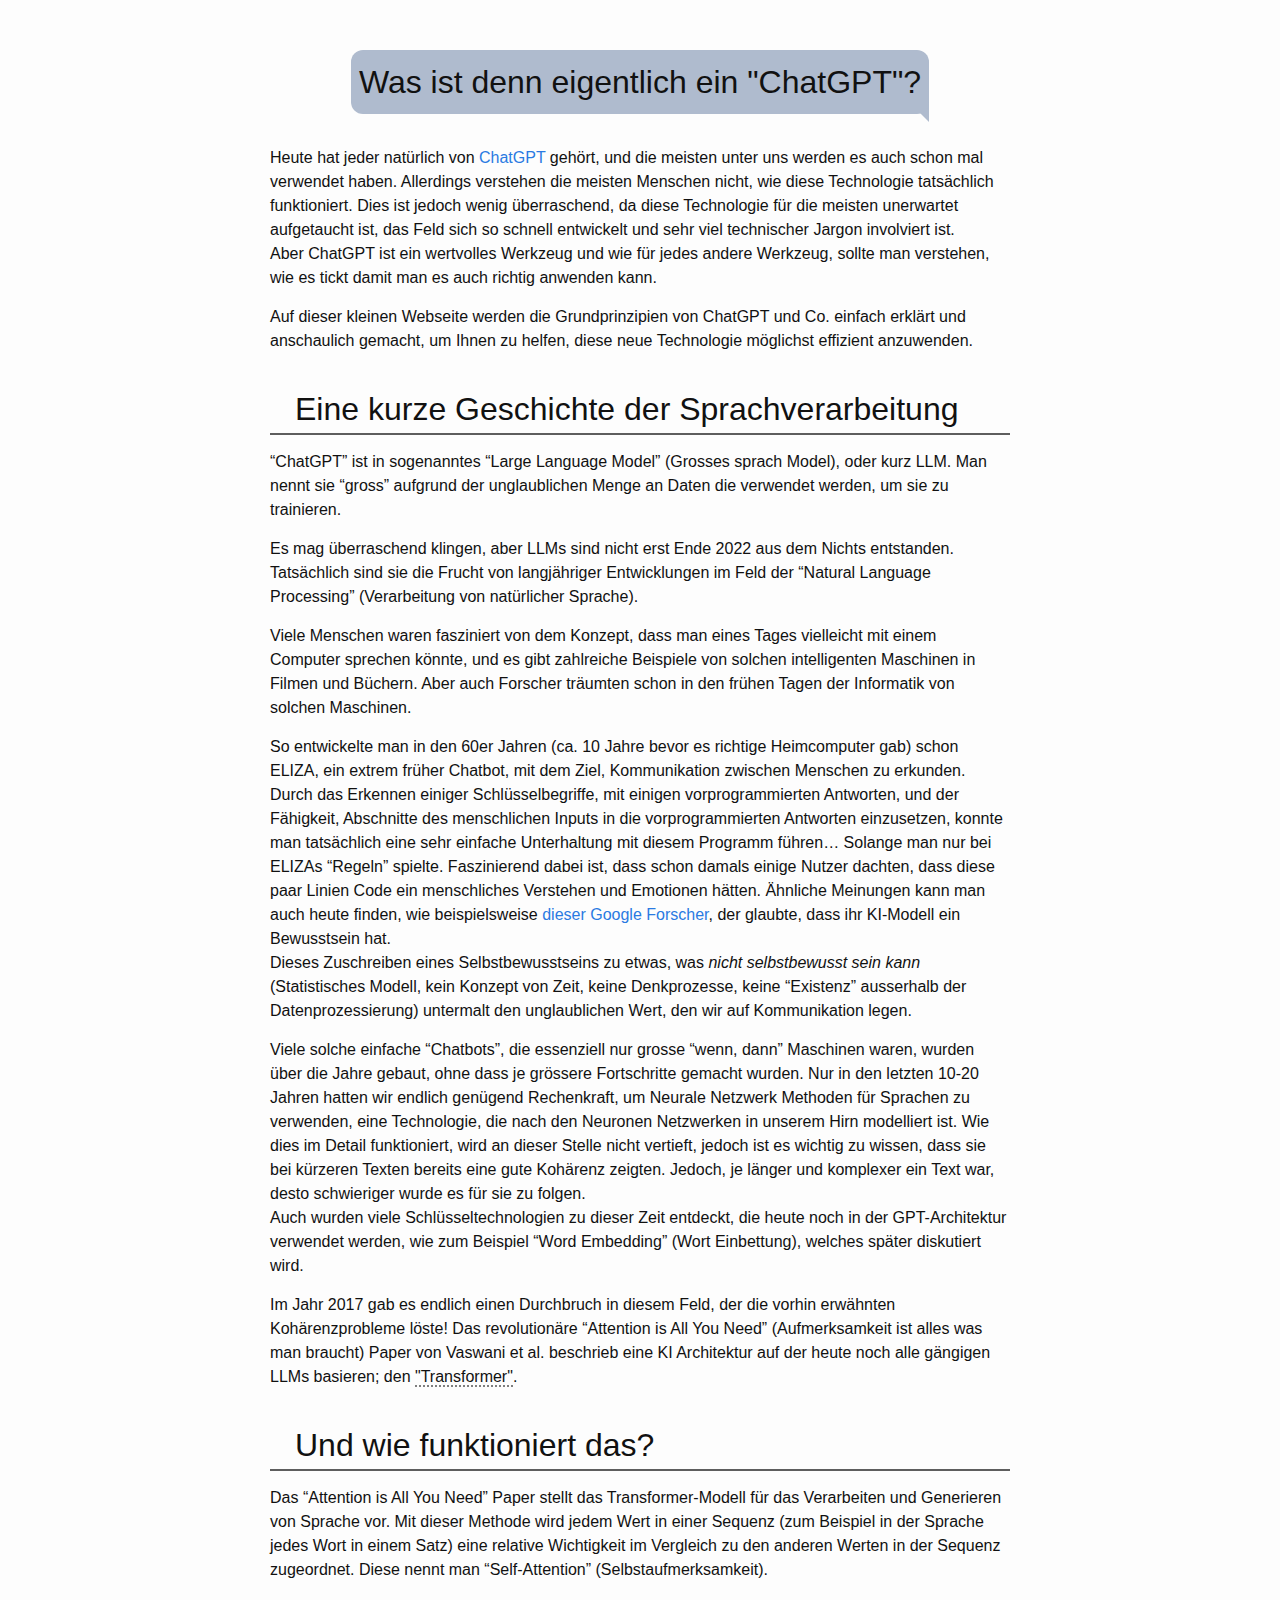
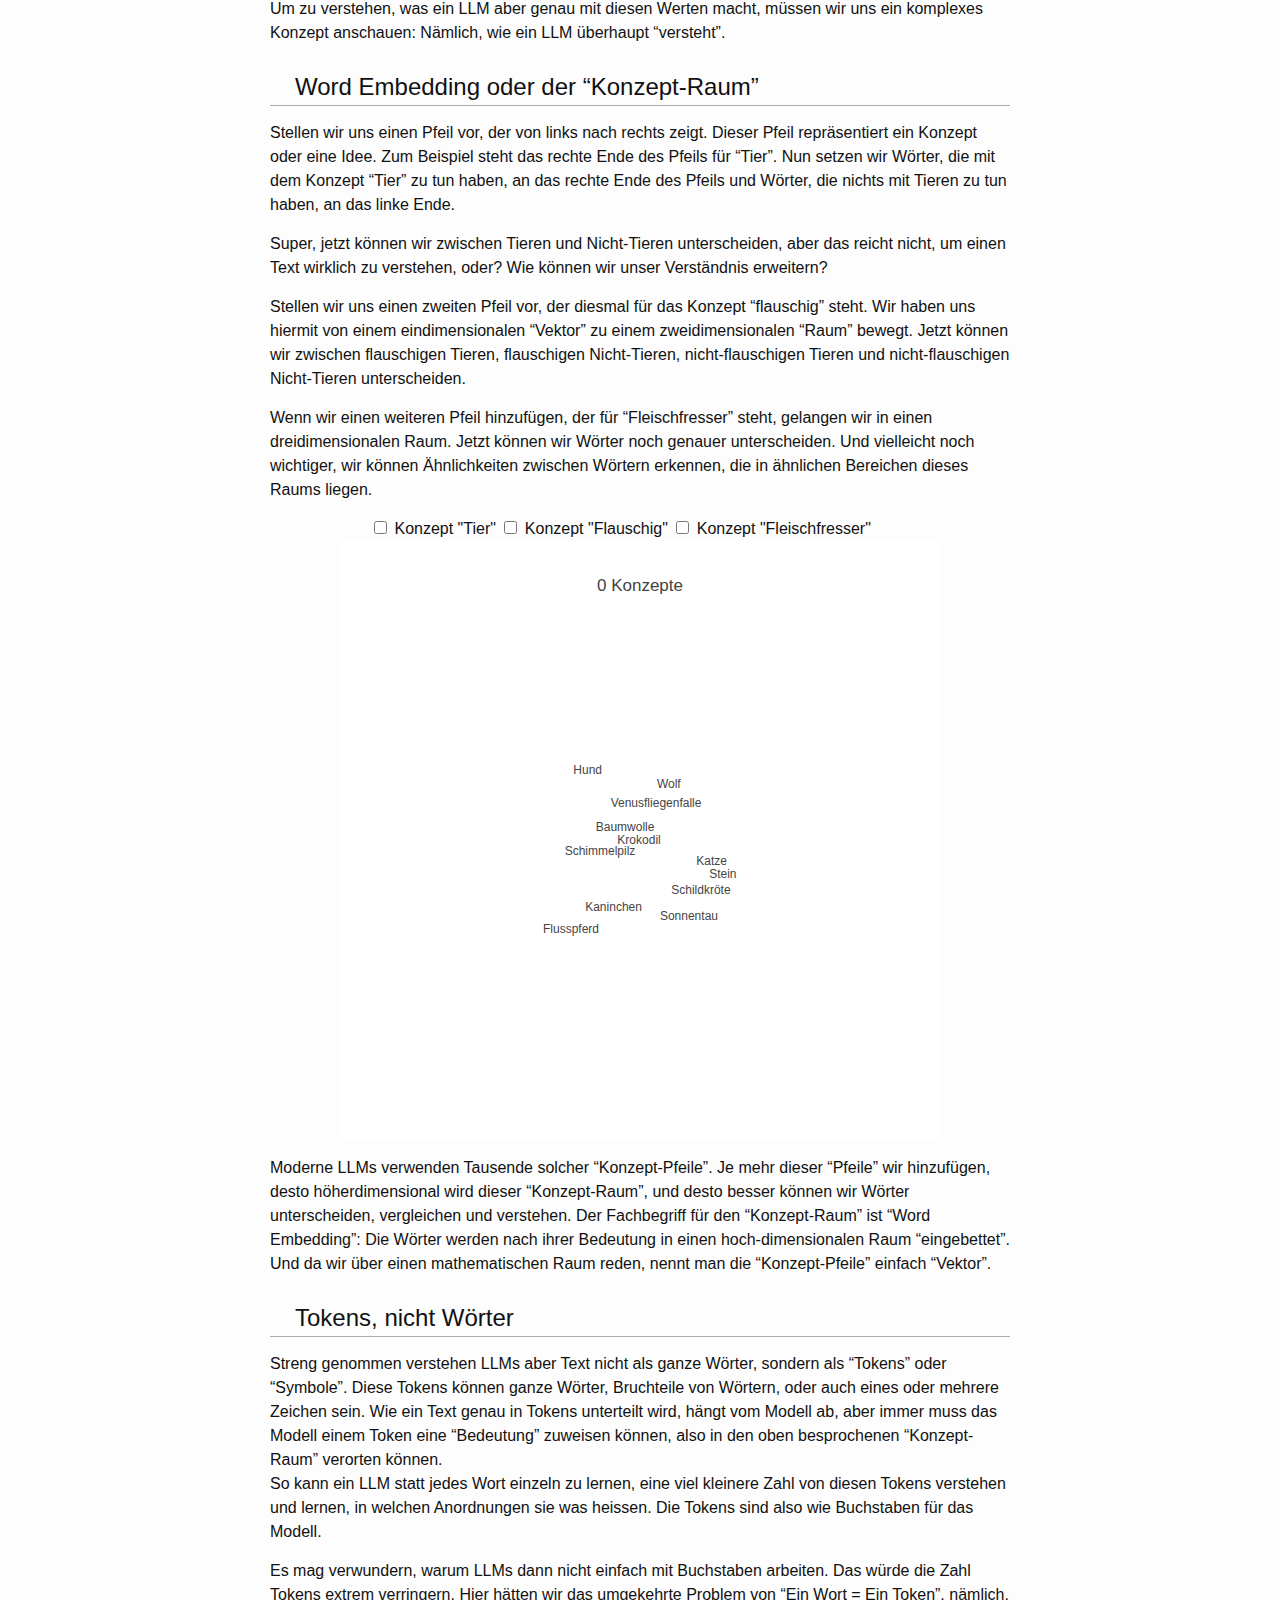
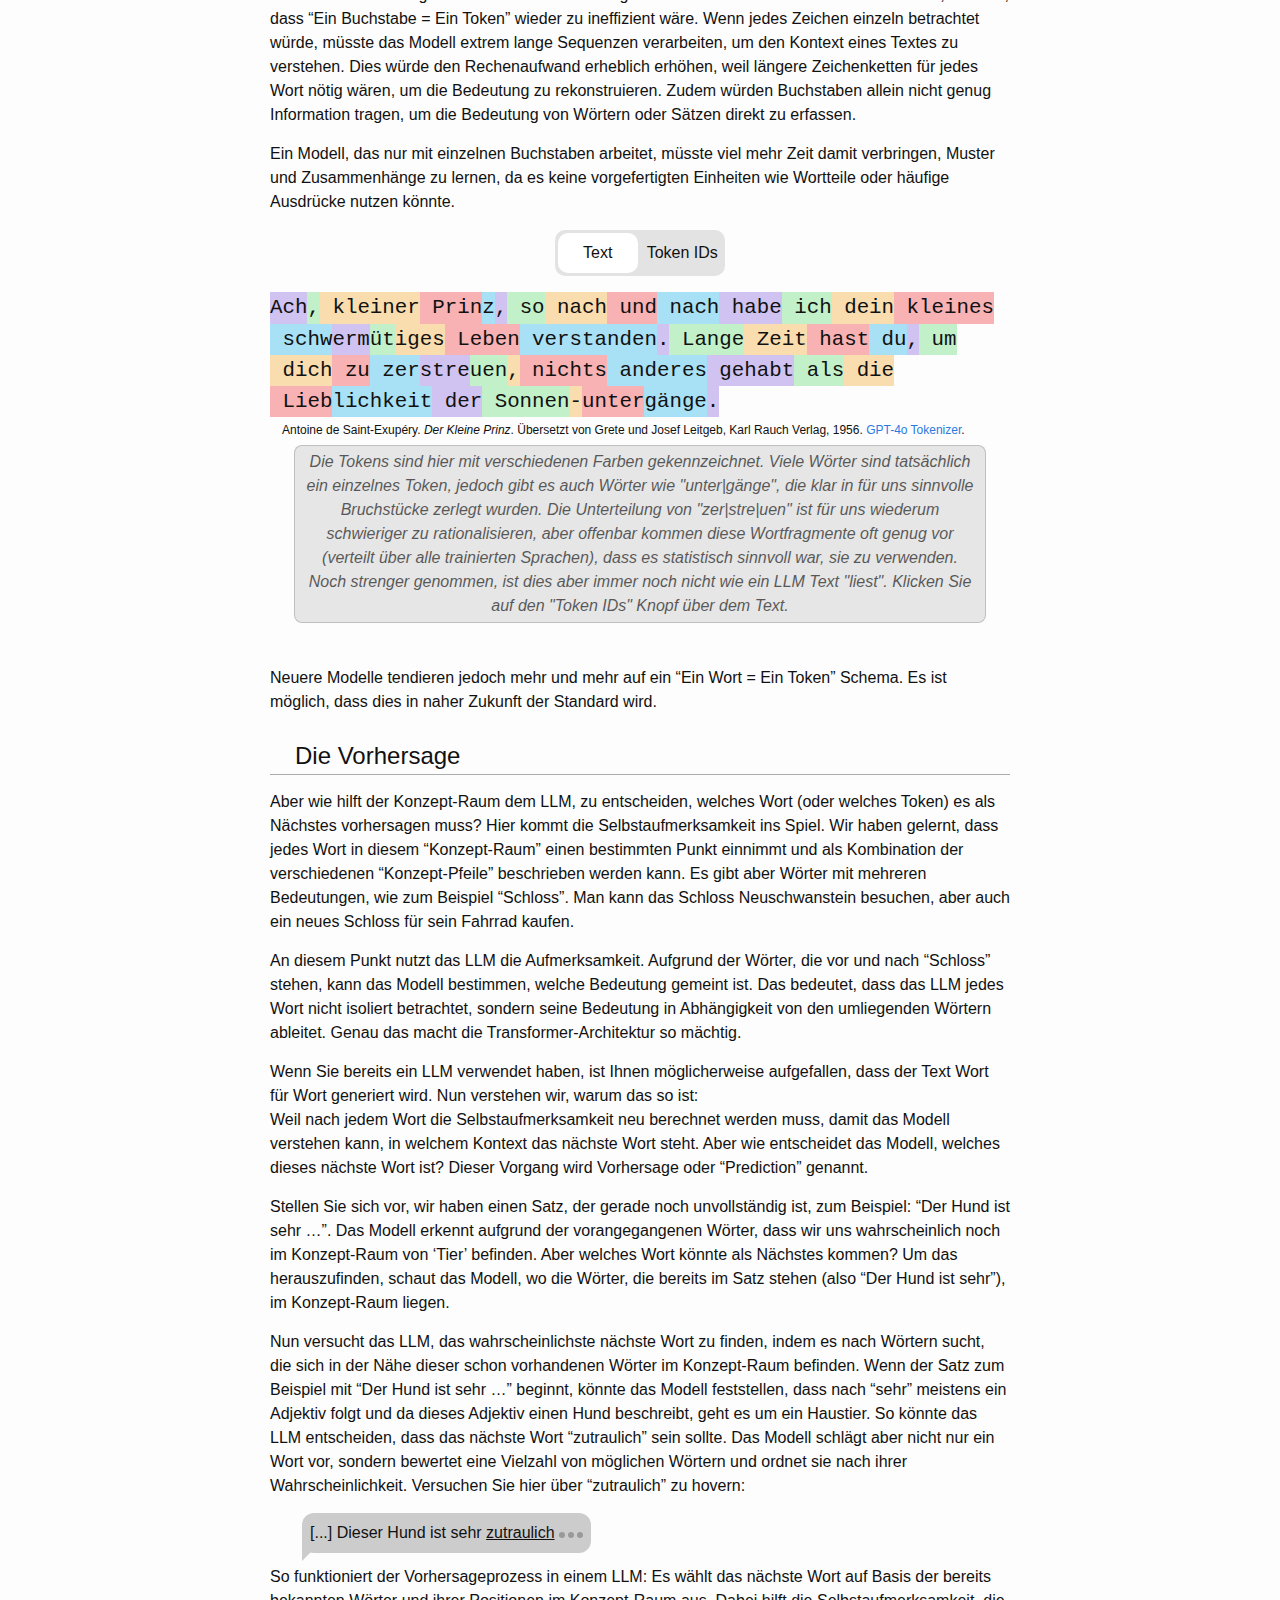
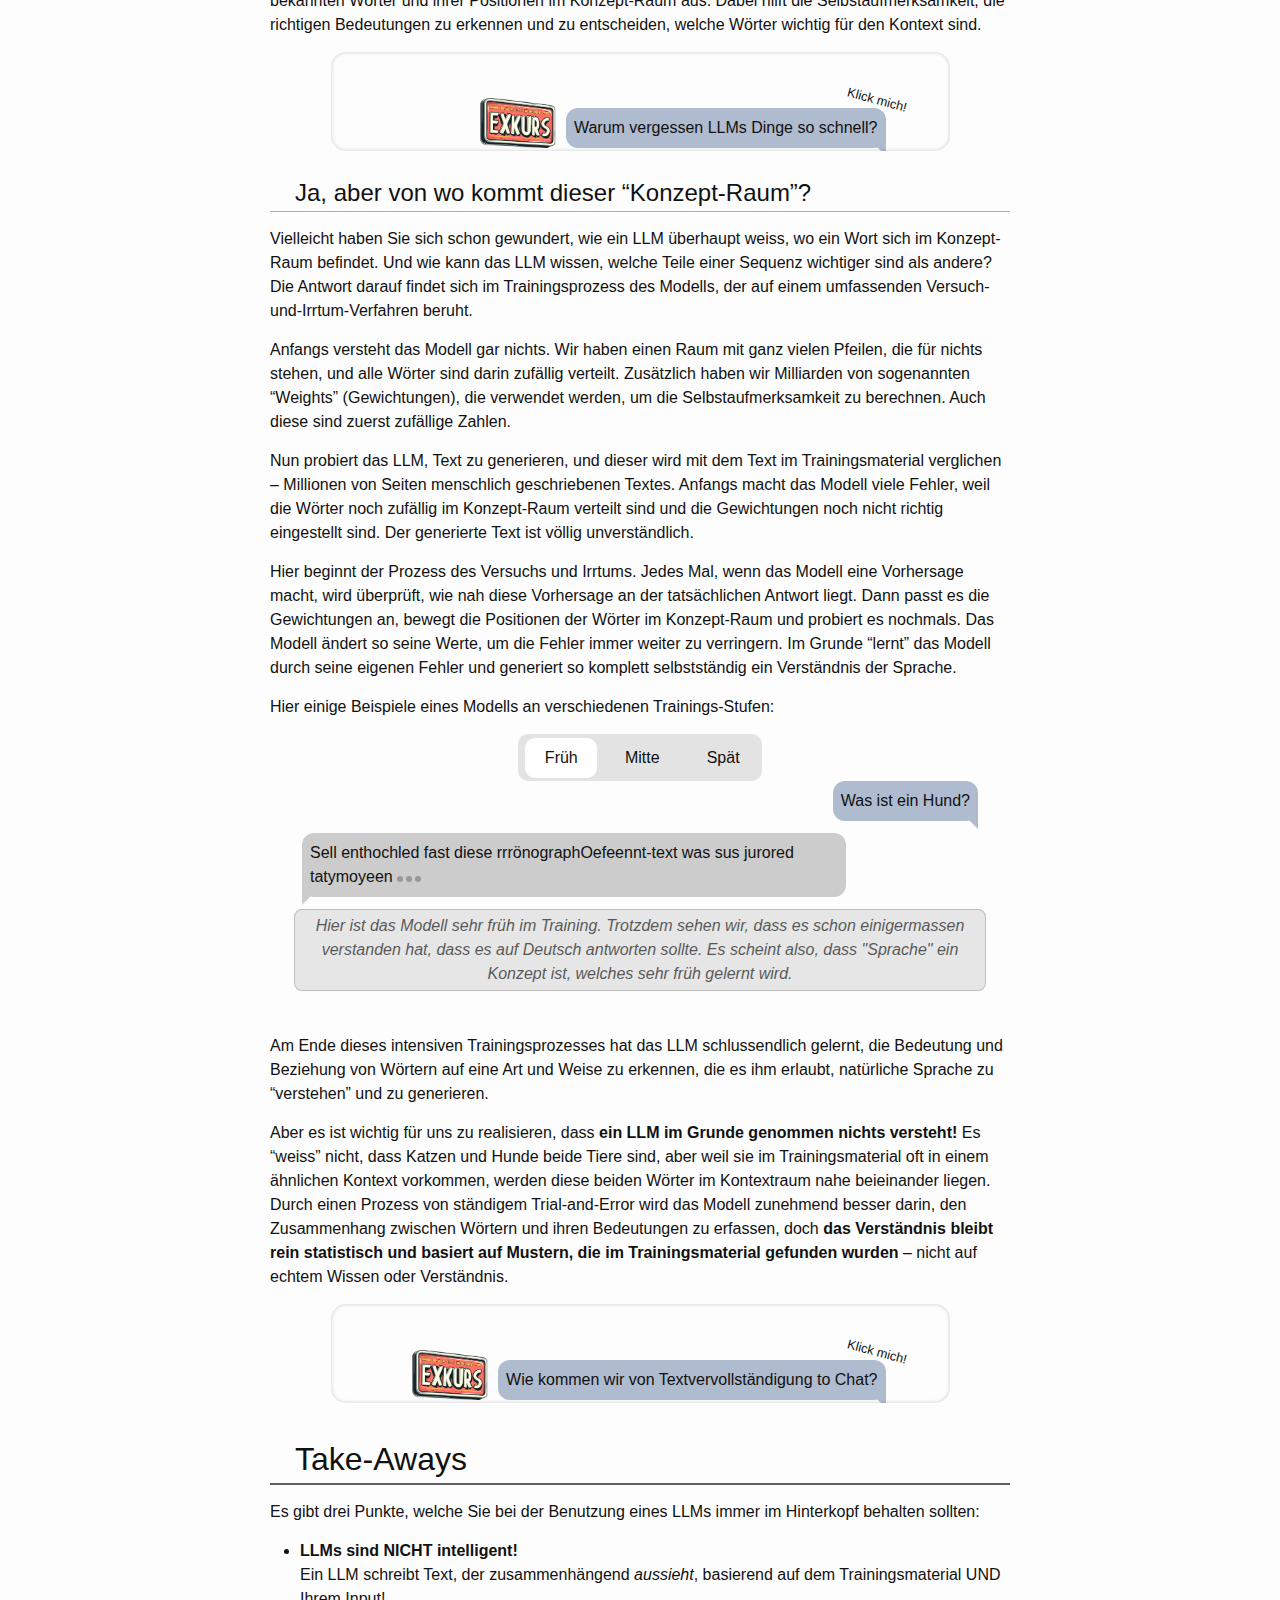
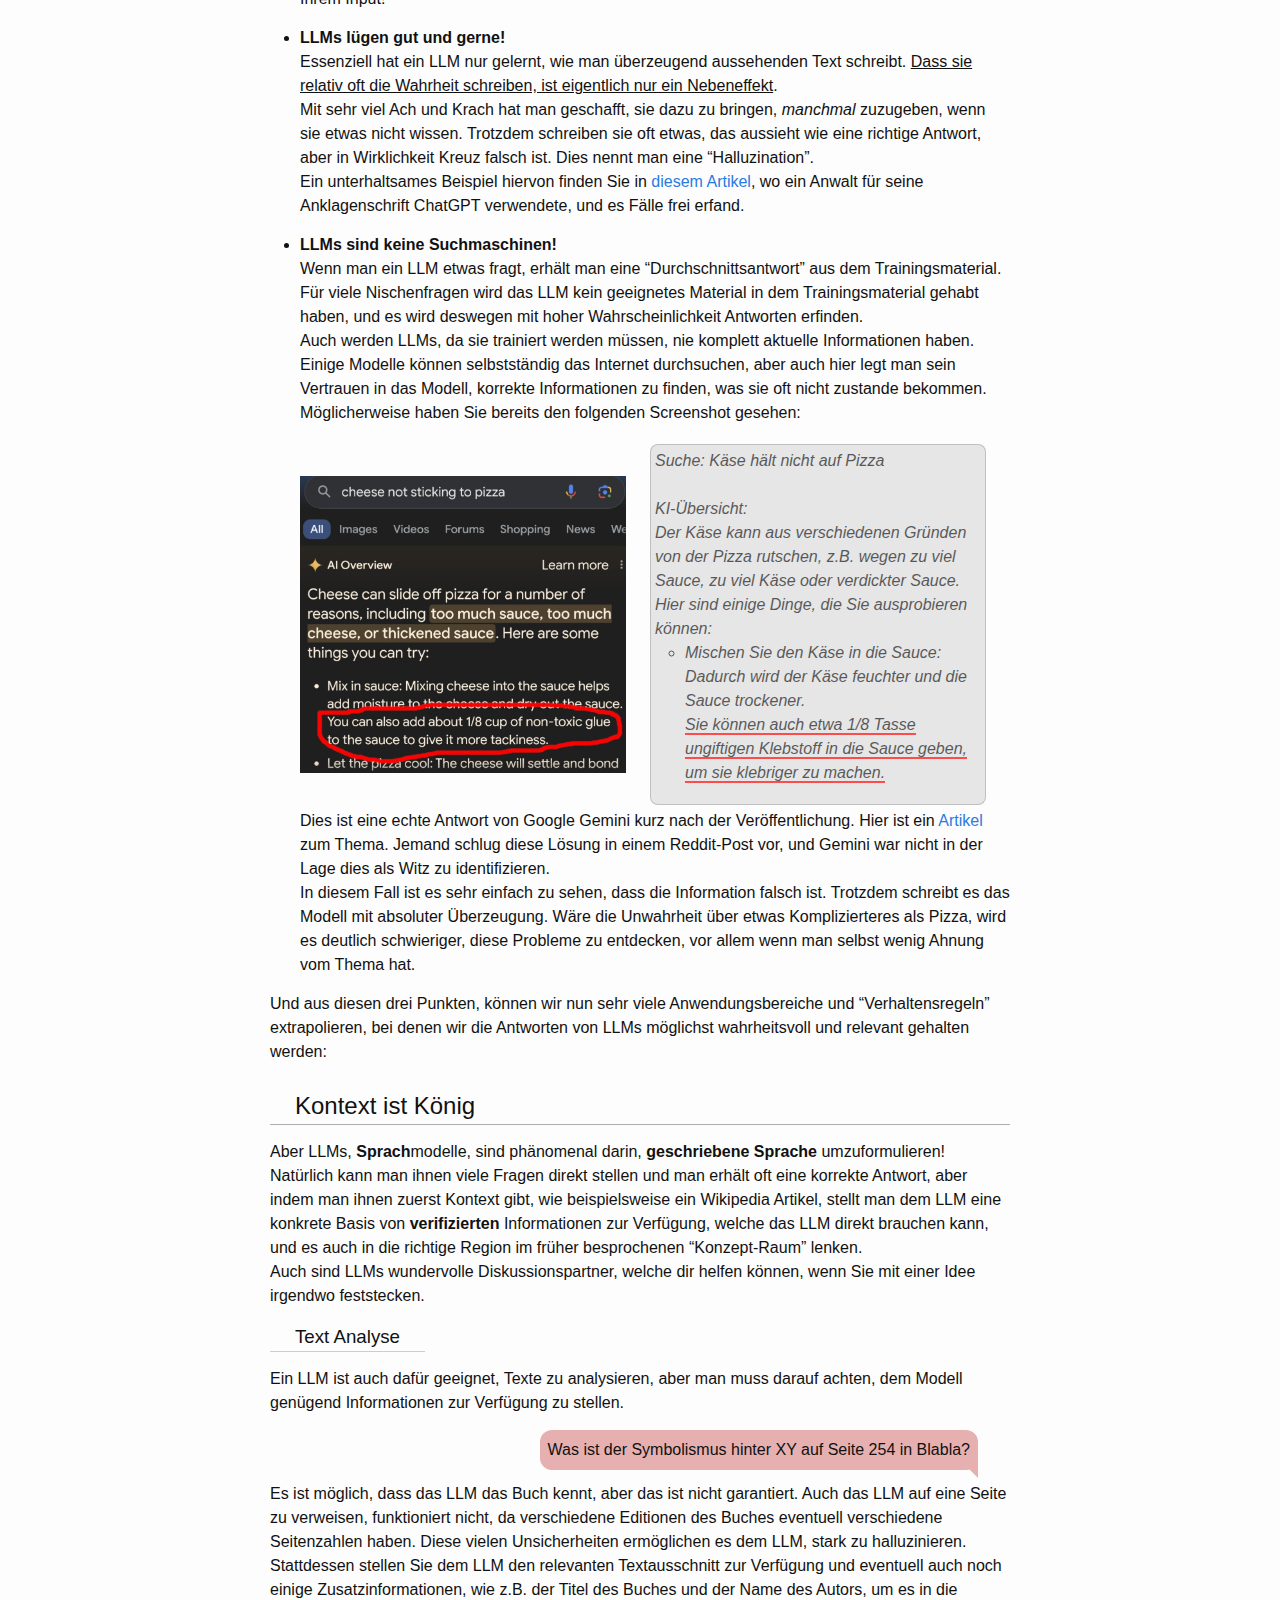
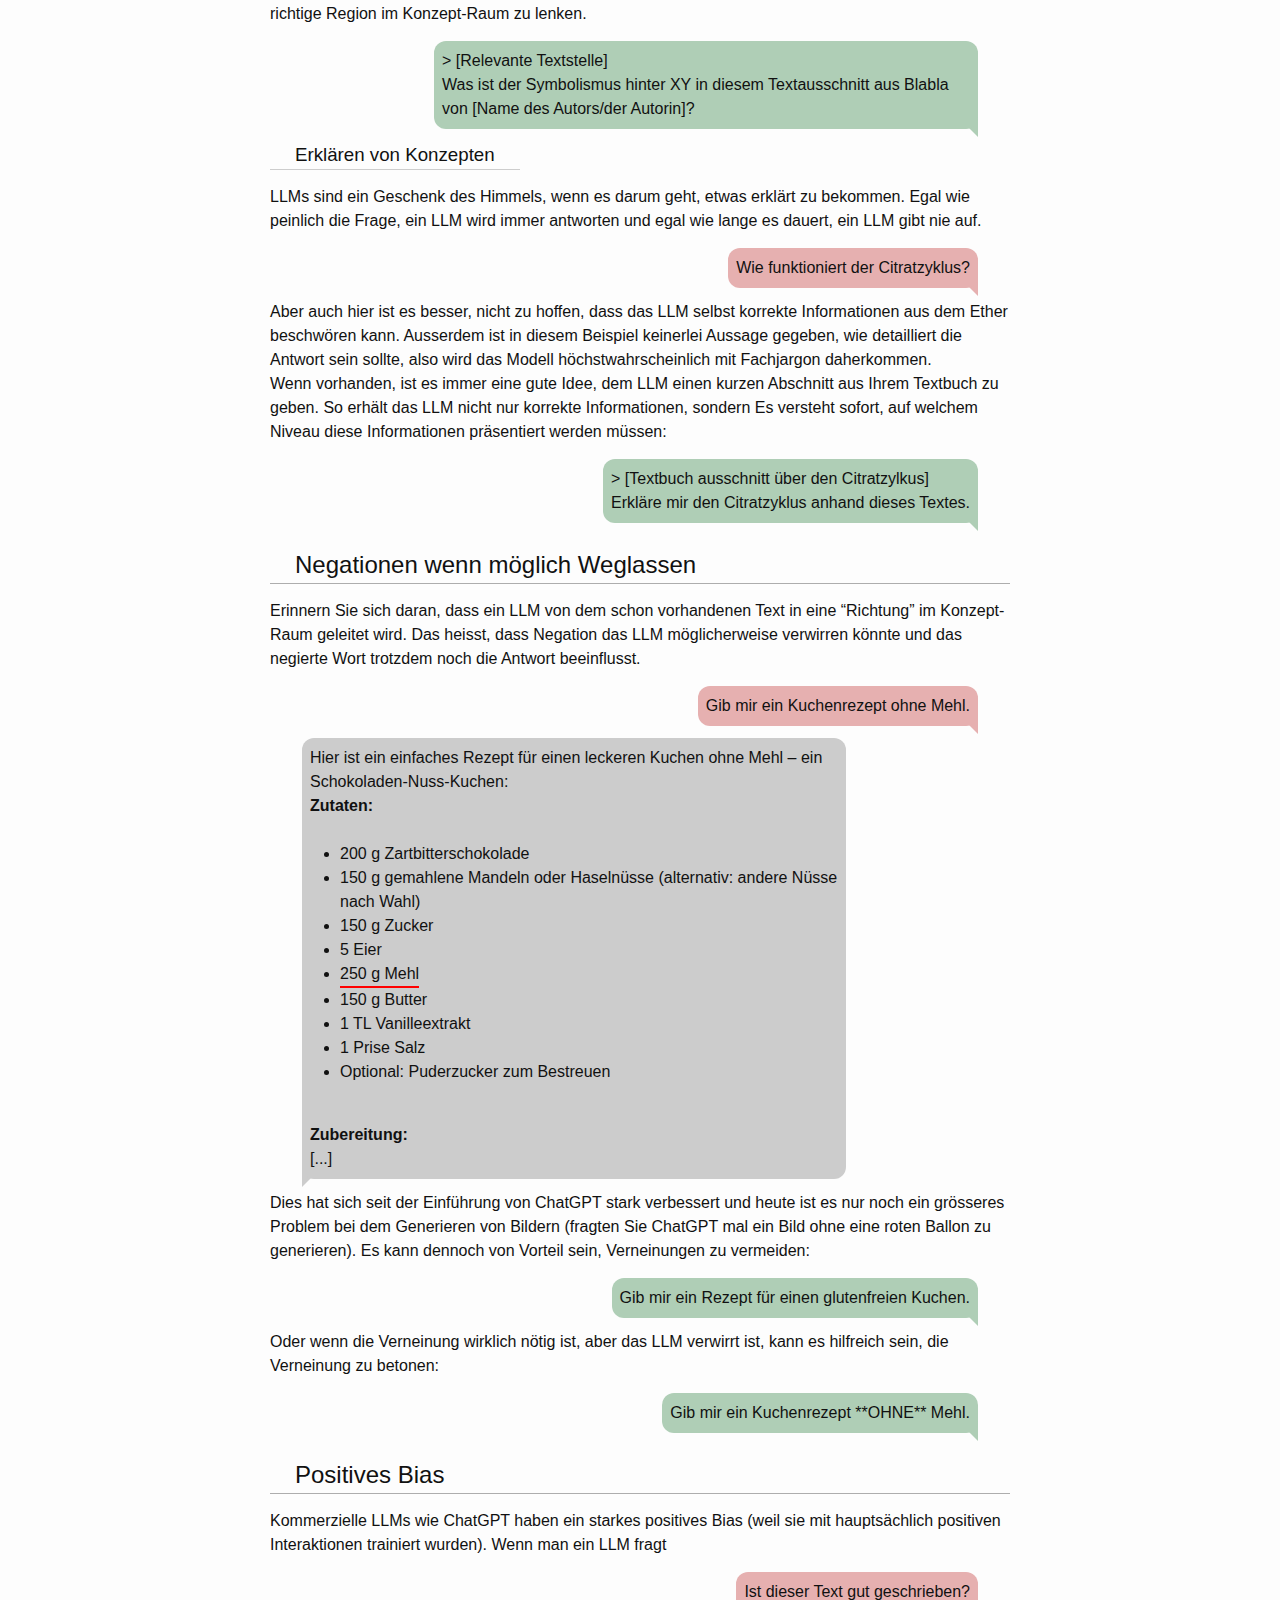
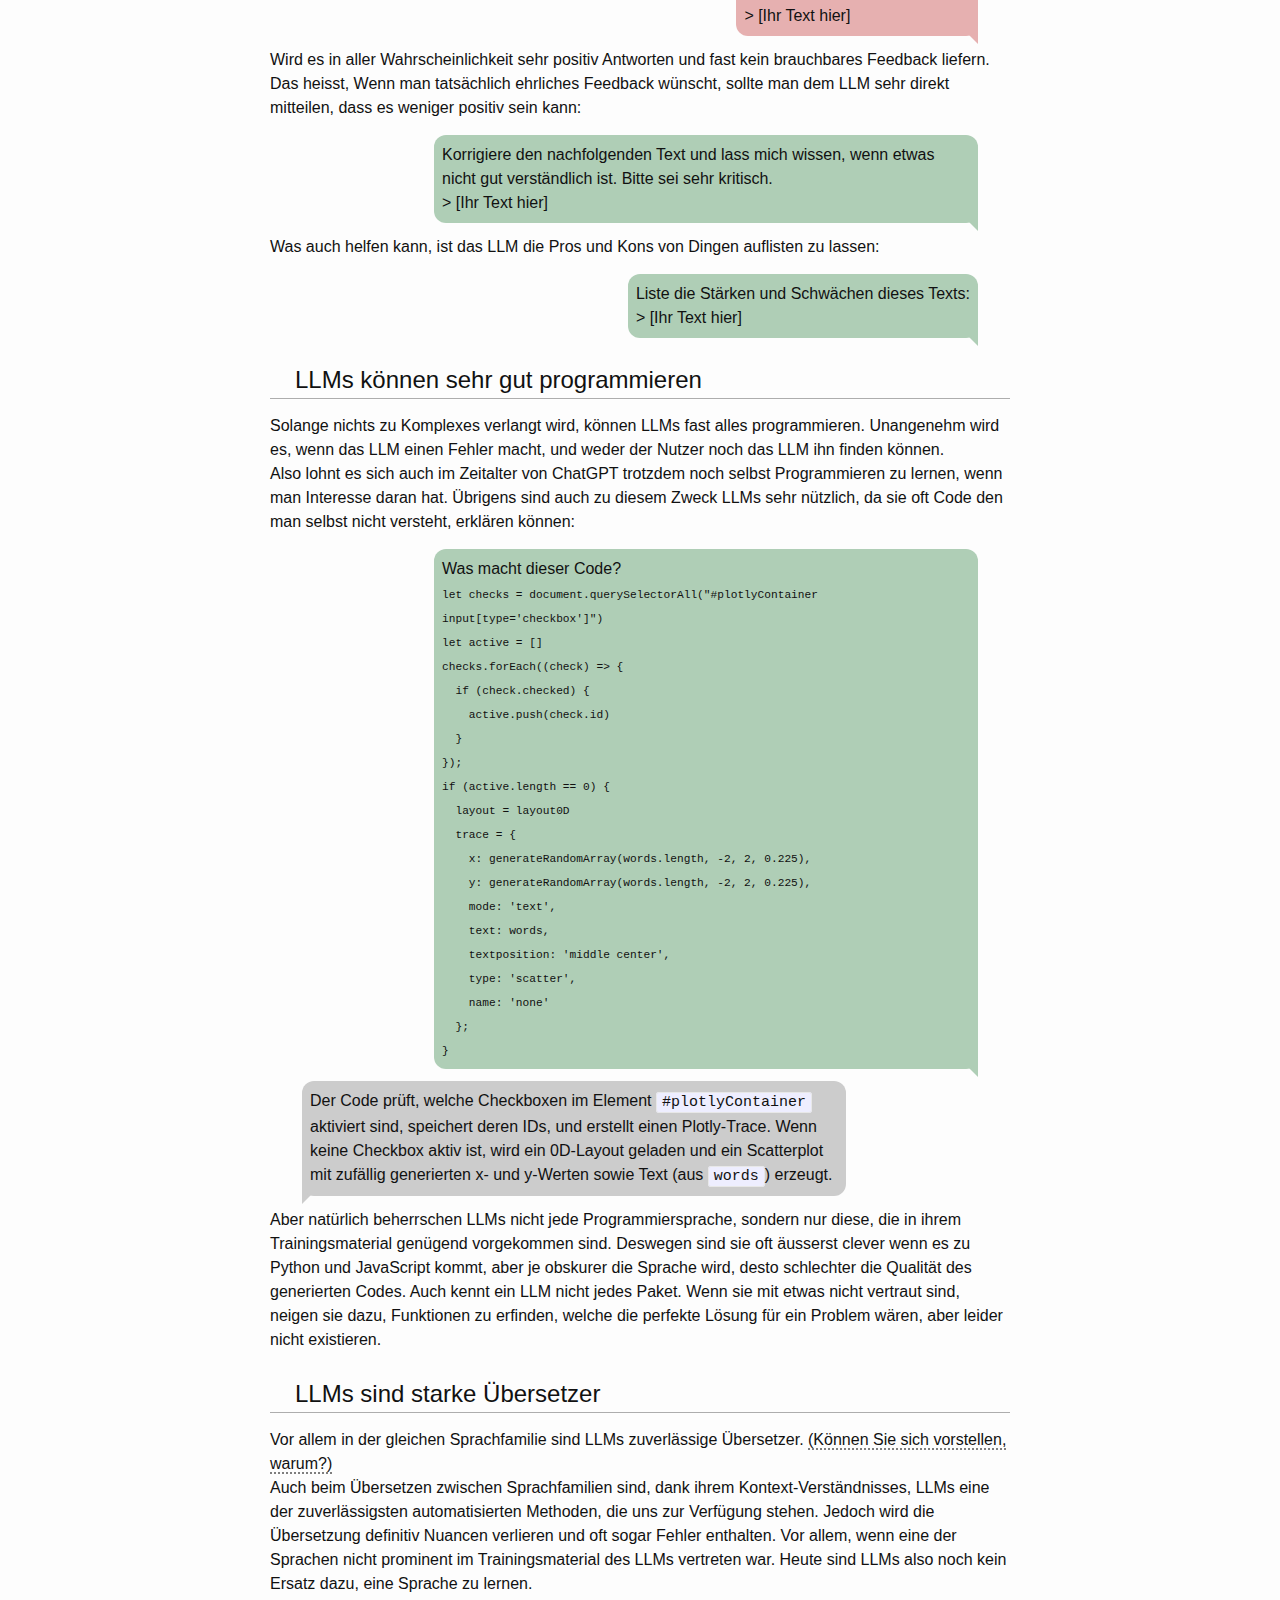
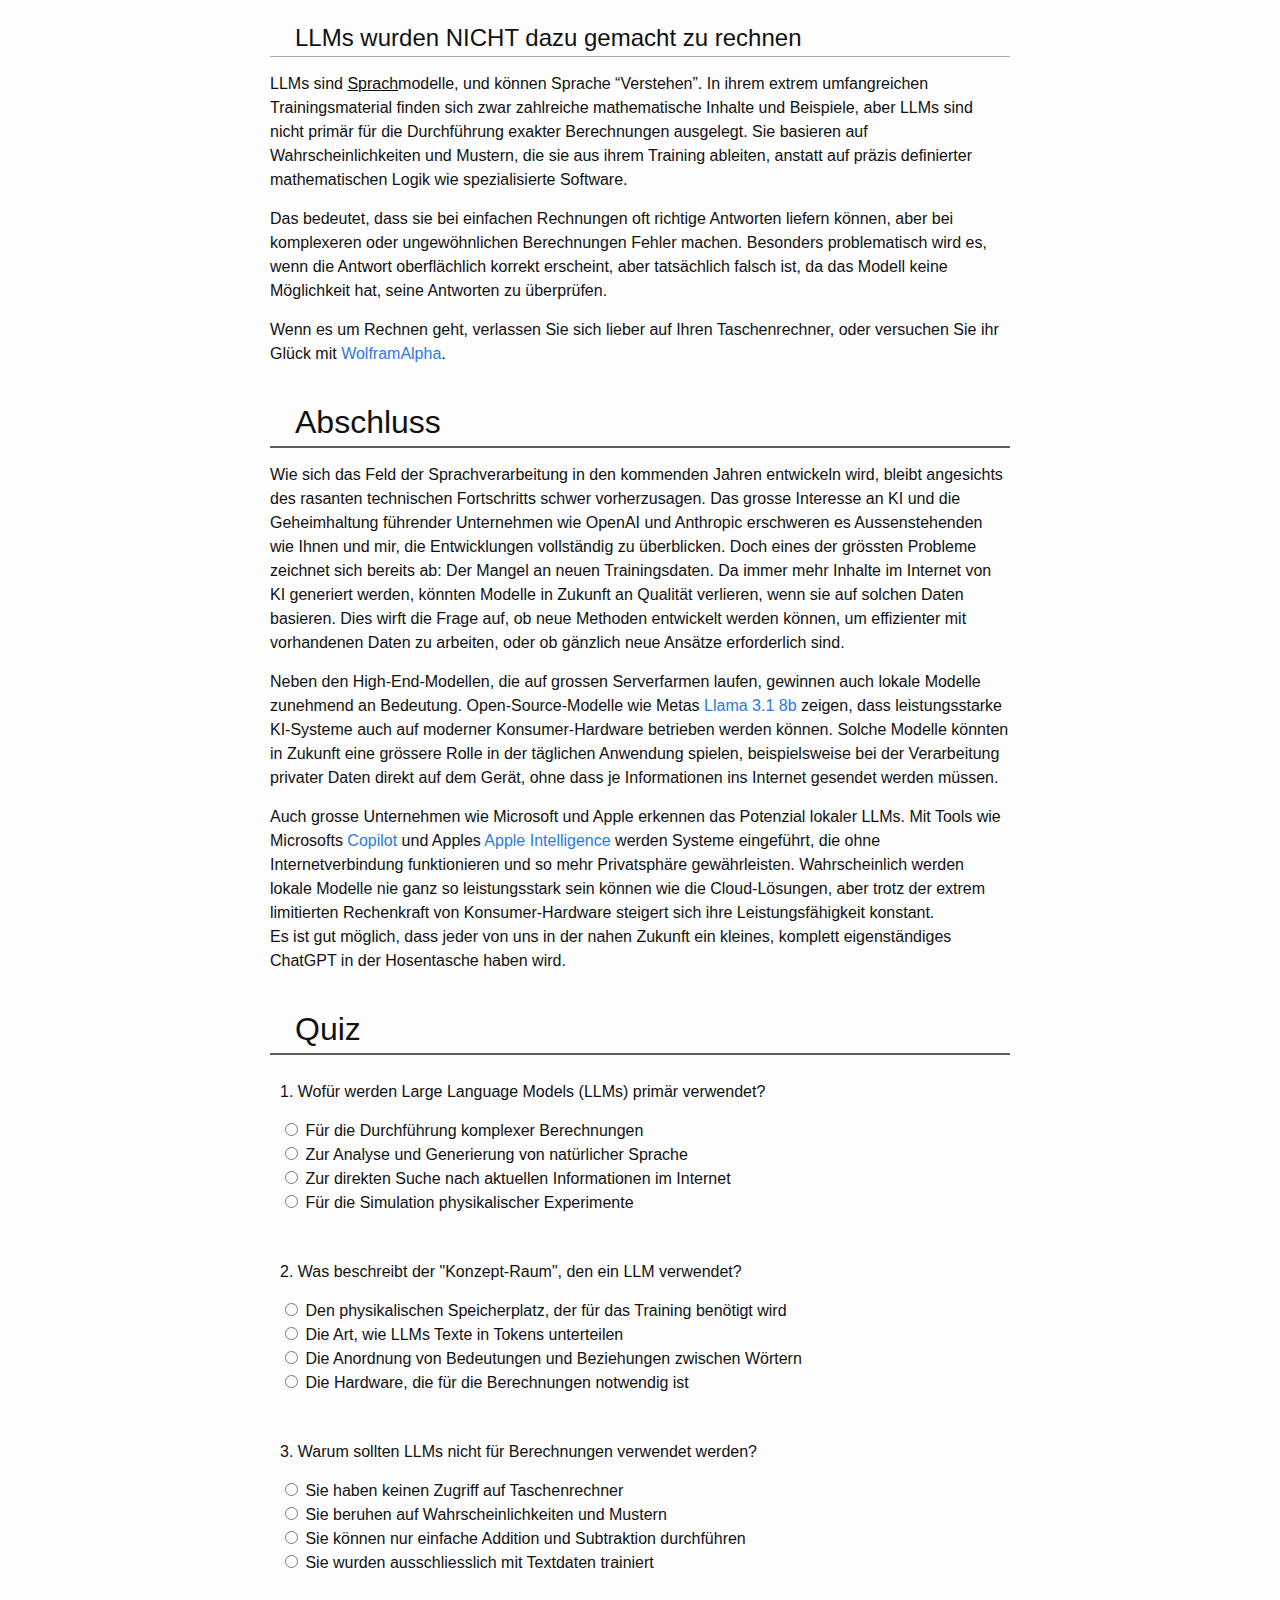
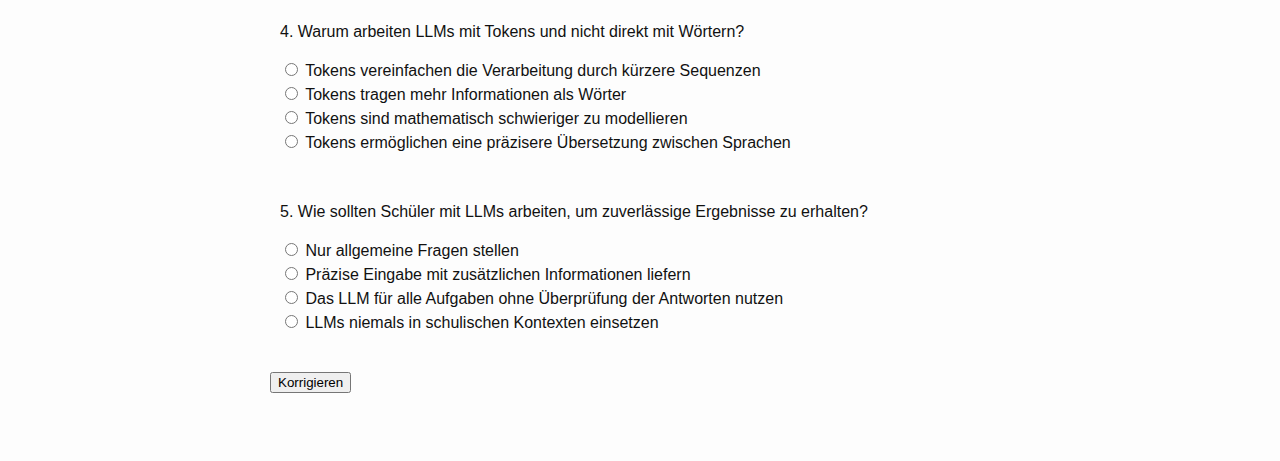
==== commit 3617b90a: "Add files via upload" ====
--- a/index.html
+++ b/index.html
@@ -34,24 +34,25 @@
     - ende LLMs sind die Ultimativen Synonym sucher
     - DONT DO MATH WITH LLMS
 -->
-<chat style="max-width: 75%; margin-left: auto; margin-right: auto; margin-bottom: 2em;"><span style="font-size:2em;">Was ist denn eigentlich ein "ChatGPT"?</span></chat>
-
-<p>Heute hat jeder natürlich von <a href="https://openai.com/index/chatgpt/">ChatGPT</a> gehört, und die meisten von euch werden es auch schon mal verwendet haben. Aber kaum jemand weiss, wie das Ganze überhaupt funktioniert. Das ist jedoch nicht im Geringsten überraschend, da für die meisten diese Technologie plötzlich aus dem Nichts gekommen ist, das Feld sich so schnell entwickelt und sehr viel technischer Jargon involviert ist.<br />
-Aber ChatGPT ist ein wertvolles Werkzeug und wie für jedes andere Werkzeug, sollte man verstehen, wie es tickt, damit man es auch richtig anwenden kann.</p>
-
-<p>Auf dieser kleinen Webseite werden die Grundprinzipien von ChatGPT und co. einfach erklärt und anschaulich gemacht, um Ihnen zu helfen, diese neue Technologie möglichst effizient anzuwenden.</p>
+<chatn style="max-width: 80%; margin-left: auto; margin-right: auto; margin-bottom: 2em;"><span style="font-size:2em;">Was ist denn eigentlich ein "ChatGPT"?</span></chatn>
+
+<p>Heute hat jeder natürlich von <a href="https://openai.com/index/chatgpt/">ChatGPT</a> gehört, und die meisten unter uns werden es auch schon mal verwendet haben. Allerdings verstehen die meisten Menschen nicht, wie diese Technologie tatsächlich funktioniert. Dies ist jedoch wenig überraschend, da diese Technologie für die meisten unerwartet aufgetaucht ist, das Feld sich so schnell entwickelt und sehr viel technischer Jargon involviert ist.<br />
+Aber ChatGPT ist ein wertvolles Werkzeug und wie für jedes andere Werkzeug, sollte man verstehen, wie es tickt damit man es auch richtig anwenden kann.</p>
+
+<p>Auf dieser kleinen Webseite werden die Grundprinzipien von ChatGPT und Co. einfach erklärt und anschaulich gemacht, um Ihnen zu helfen, diese neue Technologie möglichst effizient anzuwenden.</p>
 
 <h1 id="eine-kurze-geschichte-der-sprachverarbeitung">Eine kurze Geschichte der Sprachverarbeitung</h1>
-<p>“ChatGPT” ist in sogenanntes “Large Language Model” (Grosses sprach Model), oder kurz LLM. Man nennt sie “gross” aufgrund der unglaublichen Menge and Daten die verwendet wurden, um sie zu trainieren.</p>
-
-<p>Glauben Sie es oder nicht, diese LLMs sind nicht plötzlich ende 2022 aus den Tiefen des Internets erschienen, auch wenn es einem so vorkommen kann. Tatsächlich sind sie die Frucht von langjähriger Entwicklungen im Feld der “Natural Language Processing” (Verarbeitung von natürlicher Sprache).<br /></p>
+<p>“ChatGPT” ist in sogenanntes “Large Language Model” (Grosses sprach Model), oder kurz LLM. Man nennt sie “gross” aufgrund der unglaublichen Menge an Daten die verwendet werden, um sie zu trainieren.</p>
+
+<p>Es mag überraschend klingen, aber LLMs sind nicht erst Ende 2022 aus dem Nichts entstanden. Tatsächlich sind sie die Frucht von langjähriger Entwicklungen im Feld der “Natural Language Processing” (Verarbeitung von natürlicher Sprache).<br /></p>
 
 <p>Viele Menschen waren fasziniert von dem Konzept, dass man eines Tages vielleicht mit einem Computer sprechen könnte, und es gibt zahlreiche Beispiele von solchen intelligenten Maschinen in Filmen und Büchern. Aber auch Forscher träumten schon in den frühen Tagen der Informatik von solchen Maschinen.</p>
 
-<p>So entwickelte man in den 60er Jahren (ca. 10 Jahre bevor es richtige Heimcomputer gab) schon ELIZA, ein extrem früher Chatbot, mit dem Ziel, Kommunikation zwischen Menschen zu erkunden. Durch das Erkennen einiger Schlüsselbegriffe, mit einigen vorprogrammierten Antworten, und der Fähigkeit, Abschnitte des menschlichen Inputs in die vorprogrammierten Antworten einzusetzen, konnte man tatsächlich eine sehr einfache Unterhaltung mit diesem Programm führen… Solange man nur bei ELIZAs “Regeln” spielte. Faszinierend dabei ist, dass schon damals einige Nutzer diesen paar Linien Code menschliches Verstehen und Emotionen zuschrieben, ähnlich wie heute beispielsweise <a href="https://www.nzz.ch/technologie/google-mitarbeiter-glaubt-dass-ein-ki-chatbot-bewusstsein-hat-ld.1688756">dieser Google Forscher</a>, der glaubte, dass ihr KI-Modell ein Bewusstsein hat.</p>
-
-<p>Viele solche einfache “Chatbots”, die essenziell nur grosse “wenn, dann” Maschinen waren, wurden über die Jahre gebaut, ohne dass je grössere Fortschritte gemacht wurden. Nur in den letzten 10-20 Jahren hatten wir endlich genügend Rechenkraft, um Neurale Netzwerk Methoden für Sprachen zu verwenden, eine Technologie, die nach den Neuronen Netzwerken in unserem Hirn modelliert ist. Wie dies genau funktioniert, wird hier nicht besprochen, aber es ist interessant zu wissen, dass sie recht kohärent waren über kürzere Texte. Jedoch, je länger und komplexer ein Text war, desto schwieriger wurde es für sie zu folgen.<br />
-Auch wurden viele Schlüsseltechnologien zu dieser Zeit entdeckt, die heute noch in der GPT Architektur verwendet werden, wie zum Beispiel “Word Embedding” (Wort Einbettung), welches später diskutiert wird.</p>
+<p>So entwickelte man in den 60er Jahren (ca. 10 Jahre bevor es richtige Heimcomputer gab) schon ELIZA, ein extrem früher Chatbot, mit dem Ziel, Kommunikation zwischen Menschen zu erkunden. Durch das Erkennen einiger Schlüsselbegriffe, mit einigen vorprogrammierten Antworten, und der Fähigkeit, Abschnitte des menschlichen Inputs in die vorprogrammierten Antworten einzusetzen, konnte man tatsächlich eine sehr einfache Unterhaltung mit diesem Programm führen… Solange man nur bei ELIZAs “Regeln” spielte. Faszinierend dabei ist, dass schon damals einige Nutzer dachten, dass diese paar Linien Code ein menschliches Verstehen und Emotionen hätten. Ähnliche Meinungen kann man auch heute finden, wie beispielsweise <a href="https://www.nzz.ch/technologie/google-mitarbeiter-glaubt-dass-ein-ki-chatbot-bewusstsein-hat-ld.1688756">dieser Google Forscher</a>, der glaubte, dass ihr KI-Modell ein Bewusstsein hat.<br />
+Dieses Zuschreiben eines Selbstbewusstseins zu etwas, was <em>nicht selbstbewusst sein kann</em> (Statistisches Modell, kein Konzept von Zeit, keine Denkprozesse, keine “Existenz” ausserhalb der Datenprozessierung) untermalt den unglaublichen Wert, den wir auf Kommunikation legen.</p>
+
+<p>Viele solche einfache “Chatbots”, die essenziell nur grosse “wenn, dann” Maschinen waren, wurden über die Jahre gebaut, ohne dass je grössere Fortschritte gemacht wurden. Nur in den letzten 10-20 Jahren hatten wir endlich genügend Rechenkraft, um Neurale Netzwerk Methoden für Sprachen zu verwenden, eine Technologie, die nach den Neuronen Netzwerken in unserem Hirn modelliert ist. Wie dies im Detail funktioniert, wird an dieser Stelle nicht vertieft, jedoch ist es wichtig zu wissen, dass sie bei kürzeren Texten bereits eine gute Kohärenz zeigten. Jedoch, je länger und komplexer ein Text war, desto schwieriger wurde es für sie zu folgen.<br />
+Auch wurden viele Schlüsseltechnologien zu dieser Zeit entdeckt, die heute noch in der GPT-Architektur verwendet werden, wie zum Beispiel “Word Embedding” (Wort Einbettung), welches später diskutiert wird.</p>
 
 <p>Im Jahr 2017 gab es endlich einen Durchbruch in diesem Feld, der die vorhin erwähnten Kohärenzprobleme löste! Das revolutionäre “Attention is All You Need” (Aufmerksamkeit ist alles was man braucht) Paper von Vaswani et al. beschrieb eine KI Architektur auf der heute noch alle gängigen LLMs basieren; den <tooltip>"Transformer"<span>Das "GPT" von ChatGPT steht für "<b>G</b>enerative <b>P</b>re-Trained <b>T</b>ransformer".</span></tooltip>.</p>
 
@@ -88,7 +89,7 @@
 <p>Streng genommen verstehen LLMs aber Text nicht als ganze Wörter, sondern als “Tokens” oder “Symbole”. Diese Tokens können ganze Wörter, Bruchteile von Wörtern, oder auch eines oder mehrere Zeichen sein. Wie ein Text genau in Tokens unterteilt wird, hängt vom Modell ab, aber immer muss das Modell einem Token eine “Bedeutung” zuweisen können, also in den oben besprochenen “Konzept-Raum” verorten können.<br />
 So kann ein LLM statt jedes Wort einzeln zu lernen, eine viel kleinere Zahl von diesen Tokens verstehen und lernen, in welchen Anordnungen sie was heissen. Die Tokens sind also wie Buchstaben für das Modell.</p>
 
-<p>Vielleicht wundern Sie sich, warum LLMs dann nicht einfach Buchstaben verwenden. Das würde die Zahl Tokens extrem verringern. Hier hätten wir das umgekehrte Problem von “Ein Wort = Ein Token”, nämlich, dass “Ein Buchstabe = Ein Token” wieder zu ineffizient wäre. Wenn jedes Zeichen einzeln betrachtet würde, müsste das Modell extrem lange Sequenzen verarbeiten, um den Kontext eines Textes zu verstehen. Dies würde den Rechenaufwand erheblich erhöhen, weil längere Zeichenketten für jedes Wort nötig wären, um die Bedeutung zu rekonstruieren. Zudem würden Buchstaben allein nicht genug Information tragen, um die Bedeutung von Wörtern oder Sätzen direkt zu erfassen.</p>
+<p>Es mag verwundern, warum LLMs dann nicht einfach mit Buchstaben arbeiten. Das würde die Zahl Tokens extrem verringern. Hier hätten wir das umgekehrte Problem von “Ein Wort = Ein Token”, nämlich, dass “Ein Buchstabe = Ein Token” wieder zu ineffizient wäre. Wenn jedes Zeichen einzeln betrachtet würde, müsste das Modell extrem lange Sequenzen verarbeiten, um den Kontext eines Textes zu verstehen. Dies würde den Rechenaufwand erheblich erhöhen, weil längere Zeichenketten für jedes Wort nötig wären, um die Bedeutung zu rekonstruieren. Zudem würden Buchstaben allein nicht genug Information tragen, um die Bedeutung von Wörtern oder Sätzen direkt zu erfassen.</p>
 
 <p>Ein Modell, das nur mit einzelnen Buchstaben arbeitet, müsste viel mehr Zeit damit verbringen, Muster und Zusammenhänge zu lernen, da es keine vorgefertigten Einheiten wie Wortteile oder häufige Ausdrücke nutzen könnte.</p>
 
@@ -296,7 +297,7 @@
     </div>
     <span style="font-size:0.75em; margin-left:1em;">Antoine de Saint-Exupéry. <i>Der Kleine Prinz</i>. Übersetzt von Grete und Josef Leitgeb, Karl Rauch Verlag, 1956. <a href="https://platform.openai.com/tokenizer" target="_self">GPT-4o Tokenizer</a>.</span>
     <div class="info" id="text">
-        Die Tokens sind hier mit verschiedenen Farben gekennzeichnet. Viele Wörter sind tatsächlich ein einzelnes Token, jedoch gibt es auch Wörter wie "unter|gänge", die klar in für uns sinnvolle Bruchstücke zerlegt wurden. Die Unterteilung von "zer|stre|uen" ist für uns wiederum schwieriger zu rationalisieren, aber offenbar kommen diese Wortfragmente oft genug vor (verteilt über alle trainierten Sprachen), dass es statistisch sinnvol war, sie zu verwenden.<br />
+        Die Tokens sind hier mit verschiedenen Farben gekennzeichnet. Viele Wörter sind tatsächlich ein einzelnes Token, jedoch gibt es auch Wörter wie "unter|gänge", die klar in für uns sinnvolle Bruchstücke zerlegt wurden. Die Unterteilung von "zer|stre|uen" ist für uns wiederum schwieriger zu rationalisieren, aber offenbar kommen diese Wortfragmente oft genug vor (verteilt über alle trainierten Sprachen), dass es statistisch sinnvoll war, sie zu verwenden.<br />
         Noch strenger genommen, ist dies aber immer noch nicht wie ein LLM Text "liest". Klicken Sie auf den "Token IDs" Knopf über dem Text.
     </div>
     <div class="info" id="ids" style="color:initial;">
@@ -308,21 +309,20 @@
 </div>
 <p><br /></p>
 
-<p>Neuere Modelle tendieren jedoch mehr und mehr auf ein “Ein Token = Ein Wort” Schema. Vielleicht wird dies bald tatsächlich der Standard sein.</p>
+<p>Neuere Modelle tendieren jedoch mehr und mehr auf ein “Ein Wort = Ein Token” Schema. Es ist möglich, dass dies in naher Zukunft der Standard wird.</p>
 
 <h2 id="die-vorhersage">Die Vorhersage</h2>
-<p>Aber wie hilft der Konzept-Raum dem LLM, zu wissen, welches Wort (oder welches Token) es als Nächstes vorhersagen muss? Hier kommt die Selbstaufmerksamkeit ins Spiel. Wir haben gelernt, dass jedes Wort in diesem “Konzept-Raum” einen bestimmten Punkt einnimmt und als Kombination der verschiedenen “Konzept-Pfeile” beschrieben werden kann. Es gibt aber Wörter mit mehreren Bedeutungen, wie zum Beispiel “Schloss”. Man kann das Schloss Neuschwanstein besuchen, aber auch ein neues Schloss für sein Fahrrad kaufen.</p>
+<p>Aber wie hilft der Konzept-Raum dem LLM, zu entscheiden, welches Wort (oder welches Token) es als Nächstes vorhersagen muss? Hier kommt die Selbstaufmerksamkeit ins Spiel. Wir haben gelernt, dass jedes Wort in diesem “Konzept-Raum” einen bestimmten Punkt einnimmt und als Kombination der verschiedenen “Konzept-Pfeile” beschrieben werden kann. Es gibt aber Wörter mit mehreren Bedeutungen, wie zum Beispiel “Schloss”. Man kann das Schloss Neuschwanstein besuchen, aber auch ein neues Schloss für sein Fahrrad kaufen.</p>
 
 <p>An diesem Punkt nutzt das LLM die Aufmerksamkeit. Aufgrund der Wörter, die vor und nach “Schloss” stehen, kann das Modell bestimmen, welche Bedeutung gemeint ist. Das bedeutet, dass das LLM jedes Wort nicht isoliert betrachtet, sondern seine Bedeutung in Abhängigkeit von den umliegenden Wörtern ableitet. Genau das macht die Transformer-Architektur so mächtig.</p>
 
-<!-- Nachdem wir nun verstanden haben, wie Wörter im "Konzept-Raum" verortet werden, kommen wir zur nächsten wichtigen Frage: Wie schreibt ein LLM Text? -->
-<p>Wenn Sie ein LLM zuvor verwendet haben, haben Sie sicher schon bemerkt, dass der Text ein Wort nach dem anderen geschrieben wird, und wir wissen nun warum: <br />
+<p>Wenn Sie bereits ein LLM verwendet haben, ist Ihnen möglicherweise aufgefallen, dass der Text Wort für Wort generiert wird. Nun verstehen wir, warum das so ist: <br />
 Weil nach jedem Wort die Selbstaufmerksamkeit neu berechnet werden muss, damit das Modell verstehen kann, in welchem Kontext das nächste Wort steht.
 Aber wie entscheidet das Modell, welches dieses nächste Wort ist? Dieser Vorgang wird Vorhersage oder “Prediction” genannt.</p>
 
-<p>Stell dir vor, wir haben einen Satz, der gerade noch unvollständig ist, zum Beispiel: “Der Hund ist sehr …”. Unser LLM “weiss” aufgrund der vorangegangenen Wörter, dass wir uns wahrscheinlich immer noch im Konzept-Raum von “Tier” bewegen. Aber welches Wort könnte als Nächstes kommen? Um das herauszufinden, schaut das Modell, wo die Wörter, die bereits im Satz stehen (also “Der Hund ist sehr”), im Konzept-Raum liegen.</p>
-
-<p>Nun versucht das LLM, das wahrscheinlichste nächste Wort zu finden, indem es nach Wörtern sucht, die sich in der Nähe dieser schon vorhandenen Wörter im Konzept-Raum befinden. Wenn der Satz zum Beispiel mit “Der Hund ist sehr …” beginnt, könnte das Modell feststellen, dass nach “sehr” meistens ein Adjektiv folgt und da dieses Adjektiv einen Hund beschreibt, geht es um ein Tier. So könnte das LLM entscheiden, dass das nächste Wort “zutraulich” sein sollte. Das Modell schlägt aber nicht nur ein Wort vor, sondern bewertet eine Vielzahl von möglichen Wörtern und ordnet sie nach ihrer Wahrscheinlichkeit. Versuchen Sie hier über “zutraulich” zu hovern:</p>
+<p>Stellen Sie sich vor, wir haben einen Satz, der gerade noch unvollständig ist, zum Beispiel: “Der Hund ist sehr …”. Das Modell erkennt aufgrund der vorangegangenen Wörter, dass wir uns wahrscheinlich noch im Konzept-Raum von ‘Tier’ befinden. Aber welches Wort könnte als Nächstes kommen? Um das herauszufinden, schaut das Modell, wo die Wörter, die bereits im Satz stehen (also “Der Hund ist sehr”), im Konzept-Raum liegen.</p>
+
+<p>Nun versucht das LLM, das wahrscheinlichste nächste Wort zu finden, indem es nach Wörtern sucht, die sich in der Nähe dieser schon vorhandenen Wörter im Konzept-Raum befinden. Wenn der Satz zum Beispiel mit “Der Hund ist sehr …” beginnt, könnte das Modell feststellen, dass nach “sehr” meistens ein Adjektiv folgt und da dieses Adjektiv einen Hund beschreibt, geht es um ein Haustier. So könnte das LLM entscheiden, dass das nächste Wort “zutraulich” sein sollte. Das Modell schlägt aber nicht nur ein Wort vor, sondern bewertet eine Vielzahl von möglichen Wörtern und ordnet sie nach ihrer Wahrscheinlichkeit. Versuchen Sie hier über “zutraulich” zu hovern:</p>
 
 <chatb>[...] Dieser Hund ist sehr <span class="variant">zutraulich<div class="alternatives">
     <div>zutraulich<br />24.2%</div>
@@ -344,15 +344,15 @@
 <input class="exkurs" type="checkbox" id="exkursKontext" />
 <label class="exkurs" for="exkursKontext"><span>Warum vergessen LLMs Dinge so schnell?</span></label>
     <exkursText>
-    <chatb>Aufgrund <b>Hardware- und Trainingslimitationen</b>, kann ein LLM nicht unendlich viel Aufmerksamkeit berechnen. Deswegen können LLMs immer nur den letzen Abschnitt des Textes anschauen um das nächste Wort zu bestimmen. Dies nennt man das "Context Window", das <b>Kontextfenster</b> des Modells. Wie jeder Text der von LLMs verarbeitet wird, wird auch das Kontextfenster in Tokens gemessen. Ende 2024 haben die meisten Modelle ein Kontextfenster von mindestens ~8'000 Tokens. Je nach dem wie der Text tokenisiert wird, sind das zwischen 10 bis 13 A4 Arial 12pt Seiten Text. An alles was ausserhalb dieses Kontextfensters liegt, kann sich das Modell nicht mehr "erinnern" und es kann also die Wahl des nächsten Wortes nicht mehr beeinflussen.<br />
-    GPT-4 Turbo, eine bezahlte Version von ChatGPT, hat ein Kontextfenster von 128'000 Tokens, was ungefähr 285 Seiten entspricht. Die Kontextfenster der Gratisversionen sind zum Zeitpunkt der Verfassung dieses Textes nicht offiziell bekannt.</chatb>
+    <chatb>Aufgrund <b>Hardware- und Trainingslimitationen</b>, kann ein LLM nicht unendlich viel Aufmerksamkeit berechnen. Deswegen können LLMs immer nur den letzen Abschnitt des Textes anschauen um das nächste Wort zu bestimmen. Dies nennt man das "Context Window", das <b>Kontextfenster</b> des Modells. Wie jeder Text der von LLMs verarbeitet wird, wird auch das Kontextfenster in Tokens gemessen. Ende 2024 haben die meisten Modelle ein Kontextfenster von mindestens ~8'000 Tokens. Je nachdem wie der Text tokenisiert wird, sind das zwischen 10 und 13 A4 Arial 12pt Seiten Text. An alles was ausserhalb dieses Kontextfensters liegt, kann sich das Modell nicht mehr "erinnern" und es kann also die Wahl des nächsten Wortes nicht mehr beeinflussen.<br />
+    GPT-4 Turbo, eine bezahlte Version von ChatGPT, hat ein Kontextfenster von ganzen 128'000 Tokens, was ungefähr 285 Seiten entspricht. Die Kontextfenster der Gratisversionen sind zum Zeitpunkt der Verfassung dieses Textes nicht offiziell bekannt.</chatb>
     </exkursText>
 </div>
 
 <h2 id="ja-aber-von-wo-kommt-dieser-konzept-raum">Ja, aber von wo kommt dieser “Konzept-Raum”?</h2>
-<p>Vielleicht haben Sie sich schon gewundert, wie ein LLM überhaupt weiß, wo ein Wort sich im Konzept-Raum befindet. Und wie kann das LLM wissen, welche Teile einer Sequenz wichtiger sind als andere? Die Antwort darauf liegt im Training eines solchen Modells, das auf einem umfangreichen Prozess von Versuch und Irrtum basiert.</p>
-
-<p>Anfangs versteht das Modell gar nichts. Wir haben einen Raum mit ganz vielen Pfeilen, die für nichts stehen, und alle Wörter sind darin zufällig verteilt. Zusätzlich haben wir Milliarden von sogenannten „Weights“ (Gewichtungen), die verwendet werden, um die Selbstaufmerksamkeit zu berechnen. Auch diese sind zuerst zufällige Zahlen.</p>
+<p>Vielleicht haben Sie sich schon gewundert, wie ein LLM überhaupt weiss, wo ein Wort sich im Konzept-Raum befindet. Und wie kann das LLM wissen, welche Teile einer Sequenz wichtiger sind als andere? Die Antwort darauf findet sich im Trainingsprozess des Modells, der auf einem umfassenden Versuch-und-Irrtum-Verfahren beruht.</p>
+
+<p>Anfangs versteht das Modell gar nichts. Wir haben einen Raum mit ganz vielen Pfeilen, die für nichts stehen, und alle Wörter sind darin zufällig verteilt. Zusätzlich haben wir Milliarden von sogenannten “Weights” (Gewichtungen), die verwendet werden, um die Selbstaufmerksamkeit zu berechnen. Auch diese sind zuerst zufällige Zahlen.</p>
 
 <p>Nun probiert das LLM, Text zu generieren, und dieser wird mit dem Text im Trainingsmaterial verglichen – Millionen von Seiten menschlich geschriebenen Textes. Anfangs macht das Modell viele Fehler, weil die Wörter noch zufällig im Konzept-Raum verteilt sind und die Gewichtungen noch nicht richtig eingestellt sind. Der generierte Text ist völlig unverständlich.</p>
 
@@ -401,22 +401,22 @@
 <p>Am Ende dieses intensiven Trainingsprozesses hat das LLM schlussendlich gelernt, die Bedeutung und Beziehung von Wörtern auf eine Art und Weise zu erkennen, die es ihm erlaubt, natürliche Sprache zu “verstehen” und zu generieren.</p>
 
 <p>Aber es ist wichtig für uns zu realisieren, dass <strong>ein LLM im Grunde genommen nichts versteht!</strong>
-Es “weiss” nicht, dass Katzen und Hunde beides Tiere sind, aber weil sie im Trainingsmaterial oft in einem ähnlichen Kontext vorkommen, werden diese beiden Wörter im Kontextraum nahe beieinander liegen.<br />
+Es “weiss” nicht, dass Katzen und Hunde beide Tiere sind, aber weil sie im Trainingsmaterial oft in einem ähnlichen Kontext vorkommen, werden diese beiden Wörter im Kontextraum nahe beieinander liegen.<br />
 Durch einen Prozess von ständigem Trial-and-Error wird das Modell zunehmend besser darin, den Zusammenhang zwischen Wörtern und ihren Bedeutungen zu erfassen, doch <strong>das Verständnis bleibt rein statistisch und basiert auf Mustern, die im Trainingsmaterial gefunden wurden</strong> – nicht auf echtem Wissen oder Verständnis.</p>
 
 <div class="exkursContainer">
 <input class="exkurs" type="checkbox" id="exkursChat" />
 <label class="exkurs" for="exkursChat"><span>Wie kommen wir von Textvervollständigung to Chat?</span></label>
 <exkursText>
-<chatb>Bis jetzt wurde immer nur von der "Vorhersage" von Wörtern gesprochen, also eigentlich einer Textverfollständigungs-Methode, nicht viel anders als die Textvorschläge die Sie oben an Ihrer Smartphone Tastatur bekommen.
+<chatb>Bis jetzt wurde immer nur von der "Vorhersage" von Wörtern gesprochen, also eigentlich einer Textvervollständigungs-Methode, nicht viel anders als die Textvorschläge, die Sie oben an Ihrer Smartphonetastatur bekommen.<br />
 Wenn man eines dieser Vervollständigungs Modelle fragt
 
 <chatn>Was ist ein Hund?</chatn>
-würde es statt dies als Frage zu interpretieren, es als Teil eines Textes ansehen. So wird es also, anstatt auf die Frage zu antworten, den Text einfach weiterführen, was so aussehen könnte:
+würde es, statt dies als Frage zu interpretieren, es als Teil eines Textes ansehen. So wird es also, anstatt auf die Frage zu antworten, den Text einfach weiterführen, was so aussehen könnte:
 
 <chatb>Ein Tier mit vier Beinen. Was ist ein Baum? Eine dicke Pflanze. Was ist ein Huhn? [...]</chatb>
 
-Wie Sie sehen können, ist dies nicht besonders hilfreich. Aber <b>es ist eine klare Tendenz zur Nachahmung der Struktur des ursprünglichen Textes sichtbar</b>. Diese Beobachtung haben Nutzer und Forscher auch schon früh gemacht und haben versucht es sich zur nutze zu machen:
+Wie Sie sehen können, ist dies nicht besonders hilfreich. Aber <b>es ist eine klare Tendenz zur Nachahmung der Struktur des ursprünglichen Textes sichtbar</b>. Diese Beobachtung haben Nutzer und Forscher auch schon früh gemacht und haben versucht, es sich zu Nutze zu machen:
 
 Gibt man einem LLM eine Seite eines Transkripts eines Interviews oder Ähnliches, wird es probieren, dieses weiterzuführen:
 
@@ -428,13 +428,13 @@
 Nutzer: [...]
 Assistent: <i>etc.</i></chatb>
 
-Ein kleines Problem mit dieser Methode ist jedoch, dass das LLM auch den nächsten Text vom Nutzer vorhersagen wird. Aber <b>offensichtlich, sind diese LLMs schon so in der Lage "Unterhaltungen" zu führen. Es gilt also eigentlich nur, das Modell "hilfreicher" zu machen</b>, und es daran zu hindern, für den Nutzer zu Antworten.
-
-Dies wird mit sogenanntem "Instruct Finetuning" gemacht. Nach dem eigentlichen Training, wird das Modell nochmals trainiert. Diesmal aber nicht zum erkennen von Verhältnissen zwischen Wörtern, sondern um ein bestimmtes Format zu lernen: Sogenannte "Instruct Templates" (Instruktions-Vorlagen).
-Im einfachsten Fall, kann das etwas Ähnliches sein, wie das "Nutzer: [...],  Assistent: [...]" Beispiel. Gleichzeitig wird auch die Software, welches das Modell kontrolliert, so Modifiziert, dass wen das Modell versucht "Nutzer:" zu generieren, es stattdessen gestoppt wird, damit der echte Nutzer antworten kann.
-
-Und das ist schon die gesammte Magie hinter diesen sogenannten "Instruct" Modellen, mit denen wir Chatten können: <b>Das Modell wird nach dem Basistraining nochmals trainiert um es dazu bringen in einem gewissen Format zu antworten</b> und Software wandelt dies visuell in einen "Chat" um.</chatb>
-    </exkursText>
+Ein kleines Problem mit dieser Methode ist jedoch, dass das LLM auch den nächsten Text vom Nutzer vorhersagen wird. Aber <b>offensichtlich, sind diese LLMs schon so in der Lage "Unterhaltungen" zu führen. Es gilt also eigentlich nur, das Modell "hilfreicher" zu machen</b>, und es daran zu hindern, für den Nutzer zu antworten.
+
+Dies wird mit sogenanntem "Instruct Finetuning" gemacht. Nach dem eigentlichen Training, wird das Modell nochmals trainiert. Diesmal aber nicht zum Erkennen von Verhältnissen zwischen Wörtern, sondern um ein bestimmtes Format zu lernen: Sogenannte "Instruct Templates" (Instruktions-Vorlagen).<br />
+Im einfachsten Fall, kann das etwas Ähnliches sein, wie das "Nutzer: [...],  Assistent: [...]" Beispiel. Gleichzeitig wird auch die Software, welches das Modell kontrolliert, so modifiziert, dass wen das Modell versucht "Nutzer:" zu generieren, es stattdessen gestoppt wird, damit der echte Nutzer antworten kann.
+
+Und das ist schon die gesamte Magie hinter diesen sogenannten "Instruct" Modellen, mit denen wir Chatten können: <b>Das Modell wird nach dem Basistraining nochmals trainiert, um es dazu bringen in einem gewissen Format zu antworten</b> und Software wandelt dies visuell in einen "Chat" um.</chatb>
+</exkursText>
 </div>
 
 <h1 id="take-aways">Take-Aways</h1>
@@ -448,14 +448,14 @@
   </li>
   <li>
     <p><strong>LLMs lügen gut und gerne!</strong><br />
-Essenziell hat ein LLM nur gelernt, wie man überzeugend aussehenden Text schreibt. <u>Dass sie relativ oft die Warheit schreiben, ist eigentlich nur ein Nebeneffekt</u>.<br />
-Mit sehr viel Ach und Krach hat man geschafft, sie dazu zu bringen, <em>manchmal</em> zuzugeben, wenn sie etwas nicht wissen. Trotzdem schreiben sie oft etwas, das aussieht wie eine richtige Antwort, aber in Wirklichkeit Kreuz falsch ist. Dies nennt man eine “Haluzination”.<br />
+Essenziell hat ein LLM nur gelernt, wie man überzeugend aussehenden Text schreibt. <u>Dass sie relativ oft die Wahrheit schreiben, ist eigentlich nur ein Nebeneffekt</u>.<br />
+Mit sehr viel Ach und Krach hat man geschafft, sie dazu zu bringen, <em>manchmal</em> zuzugeben, wenn sie etwas nicht wissen. Trotzdem schreiben sie oft etwas, das aussieht wie eine richtige Antwort, aber in Wirklichkeit Kreuz falsch ist. Dies nennt man eine “Halluzination”.<br />
 Ein unterhaltsames Beispiel hiervon finden Sie in <a href="https://www.n-tv.de/panorama/Anwalt-vertraute-zu-sehr-auf-ChatGPT-article24152429.html">diesem Artikel</a>, wo ein Anwalt für seine Anklagenschrift ChatGPT verwendete, und es Fälle frei erfand.</p>
   </li>
   <li>
     <p><strong>LLMs sind keine Suchmaschinen!</strong><br />
 Wenn man ein LLM etwas fragt, erhält man eine “Durchschnittsantwort” aus dem Trainingsmaterial. Für viele Nischenfragen wird das LLM kein geeignetes Material in dem Trainingsmaterial gehabt haben, und es wird deswegen mit hoher Wahrscheinlichkeit Antworten erfinden.<br />
-Auch werden LLMs, da sie trainiert werden müssen, nie komplett aktuelle Informationen haben. Einige Modelle können selbstständig das Internet durchsuchen, aber auch hier legt man sein Vertrauen in das Modell, korrekte Infos zu finden, was sie oft nicht zustande bekommen. Vielleicht haben Sie schon mal den folgenden Screenshot gesehen:</p>
+Auch werden LLMs, da sie trainiert werden müssen, nie komplett aktuelle Informationen haben. Einige Modelle können selbstständig das Internet durchsuchen, aber auch hier legt man sein Vertrauen in das Modell, korrekte Informationen zu finden, was sie oft nicht zustande bekommen. Möglicherweise haben Sie bereits den folgenden Screenshot gesehen:</p>
     <div class="flexcontainer" style="display: flex; align-items: center;">
           <div style="flex: 1;">
               <img src="assets/pizza.png" alt="" style="max-width: 100%; height: auto;" />
@@ -464,7 +464,7 @@
               Suche: Käse hält nicht auf Pizza<br />
               <br />
               KI-Übersicht:<br />
-              Der Käse kann aus verschiedenen Gründen von der Pizza rutschen, z. B. wegen zu viel Sauce, zu viel Käse oder verdickter Sauce. Hier sind einige Dinge, die Sie ausprobieren können:<br />
+              Der Käse kann aus verschiedenen Gründen von der Pizza rutschen, z.B. wegen zu viel Sauce, zu viel Käse oder verdickter Sauce. Hier sind einige Dinge, die Sie ausprobieren können:<br />
               <ul>
                   <li style="margin-left: 0px;">
                   Mischen Sie den Käse in die Sauce: Dadurch wird der Käse feuchter und die Sauce trockener.<br />
@@ -474,7 +474,7 @@
           </div>
       </div>
     <div>
-  Dies ist eine echte Antwort von Google Gemini kurz nach der Veröffentlichung. Hier ist ein <a href="https://www.spiegel.de/netzwelt/web/google-lustige-suchergebnisse-ki-empfiehlt-klebstoff-zum-pizzabacken-a-a4b0ff1a-40ad-44c8-b879-f39315a865c7" target="_self">Artikel</a> zum Thema. Jemand schlug diese Lösung in einem Reddit post vor, und Gemini war nicht in der Lage dies als Witz zu identifizieren.<br />
+  Dies ist eine echte Antwort von Google Gemini kurz nach der Veröffentlichung. Hier ist ein <a href="https://www.spiegel.de/netzwelt/web/google-lustige-suchergebnisse-ki-empfiehlt-klebstoff-zum-pizzabacken-a-a4b0ff1a-40ad-44c8-b879-f39315a865c7" target="_self">Artikel</a> zum Thema. Jemand schlug diese Lösung in einem Reddit-Post vor, und Gemini war nicht in der Lage dies als Witz zu identifizieren.<br />
   In diesem Fall ist es sehr einfach zu sehen, dass die Information falsch ist. Trotzdem schreibt es das Modell mit absoluter Überzeugung. Wäre die Unwahrheit über etwas Komplizierteres als Pizza, wird es deutlich schwieriger, diese Probleme zu entdecken, vor allem wenn man selbst wenig Ahnung vom Thema hat.<br />
 
 </div>
@@ -484,31 +484,31 @@
 
 <h2 id="kontext-ist-könig">Kontext ist König</h2>
 
-<p>Aber LLMs, <strong>Sprach</strong>modelle, sind phänomenal darin <strong>geschriebene Sprache</strong> umzuformulieren! Klar kann man ihnen viele Fragen direkt stellen und man erhält oft eine korrekte Antwort, aber indem man ihnen zuerst Kontext gibt, wie beispielsweise ein Wikipedia Artikel, stellt man dem LLM eine konkrete Basis von <strong>verifizierten</strong> Informationen, welche das LLM direkt brauchen kann, und es auch in die richtige Region im früher besprochenen “Konzept-Raum” lenken.<br />
-Auch sind LLMs wundervolle Diskussionspartner, welche dir helfen können, wenn du mit einer Idee irgendwo feststeckst.</p>
+<p>Aber LLMs, <strong>Sprach</strong>modelle, sind phänomenal darin, <strong>geschriebene Sprache</strong> umzuformulieren! Natürlich kann man ihnen viele Fragen direkt stellen und man erhält oft eine korrekte Antwort, aber indem man ihnen zuerst Kontext gibt, wie beispielsweise ein Wikipedia Artikel, stellt man dem LLM eine konkrete Basis von <strong>verifizierten</strong> Informationen zur Verfügung, welche das LLM direkt brauchen kann, und es auch in die richtige Region im früher besprochenen “Konzept-Raum” lenken.<br />
+Auch sind LLMs wundervolle Diskussionspartner, welche dir helfen können, wenn Sie mit einer Idee irgendwo feststecken.</p>
 
 <h3 id="text-analyse">Text Analyse</h3>
 <p>Ein LLM ist auch dafür geeignet, Texte zu analysieren, aber man muss darauf achten, dem Modell genügend Informationen zur Verfügung zu stellen.</p>
 
 <chat class="dont">Was ist der Symbolismus hinter XY auf Seite 254 in Blabla?</chat>
 
-<p>Das LLM kennt Vielleicht das Buch, aber das ist nicht garantiert. Auch das LLM auf eine Seite zu verweisen, funktioniert sehr schlecht, da verschiedene Editionen des Buches eventuell verschiedene Seitenzahlen haben. Diese vielen Unsicherheiten ermöglichen es dem LLM, stark zu halluzinieren.<br />
-Stattdessen geben Sie dem LLM direkt den relevanten Textausschnitt, und eventuell auch noch einige Zusatzinformationen, wie z. B. der Titel des Buches und des Autors, um es in die richtige Region im Konzept-Raum zu lenken.</p>
+<p>Es ist möglich, dass das LLM das Buch kennt, aber das ist nicht garantiert. Auch das LLM auf eine Seite zu verweisen, funktioniert nicht, da verschiedene Editionen des Buches eventuell verschiedene Seitenzahlen haben. Diese vielen Unsicherheiten ermöglichen es dem LLM, stark zu halluzinieren.<br />
+Stattdessen stellen Sie dem LLM den relevanten Textausschnitt zur Verfügung und eventuell auch noch einige Zusatzinformationen, wie z.B. der Titel des Buches und der Name des Autors, um es in die richtige Region im Konzept-Raum zu lenken.</p>
 
 <chat>&gt; [Relevante Textstelle]
-Was ist der symbolismus hinter XY in diesem Textausschnitt aus Blabla von [Name des Autors/der Autorin]?</chat>
+Was ist der Symbolismus hinter XY in diesem Textausschnitt aus Blabla von [Name des Autors/der Autorin]?</chat>
 
 <h3 id="erklären-von-konzepten">Erklären von Konzepten</h3>
 <p>LLMs sind ein Geschenk des Himmels, wenn es darum geht, etwas erklärt zu bekommen. Egal wie peinlich die Frage, ein LLM wird immer antworten und egal wie lange es dauert, ein LLM gibt nie auf.</p>
 <chat class="dont">Wie funktioniert der Citratzyklus?</chat>
 <p>Aber auch hier ist es besser, nicht zu hoffen, dass das LLM selbst korrekte Informationen aus dem Ether beschwören kann. Ausserdem ist in diesem Beispiel keinerlei Aussage gegeben, wie detailliert die Antwort sein sollte, also wird das Modell höchstwahrscheinlich mit Fachjargon daherkommen.<br />
-Wenn vorhanden, ist es immer eine gute Idee dem LLM einen kurzen Abschnitt aus Ihrem Textbuch zu geben. So erhält das LLM nicht nur korrekte Informationen, sondern es weiss gleich, auf welchem Niveau diese Informationen dargelegt werden sollten:</p>
+Wenn vorhanden, ist es immer eine gute Idee, dem LLM einen kurzen Abschnitt aus Ihrem Textbuch zu geben. So erhält das LLM nicht nur korrekte Informationen, sondern Es versteht sofort, auf welchem Niveau diese Informationen präsentiert werden müssen:</p>
 
 <chat>&gt; [Textbuch ausschnitt über den Citratzylkus]
 Erkläre mir den Citratzyklus anhand dieses Textes.</chat>
 
 <h2 id="negationen-wenn-möglich-weglassen">Negationen wenn möglich Weglassen</h2>
-<p>Erinnere dich daran, dass ein LLM von dem schon vorhandenen Text in eine “Richtung” im Konzept-Raum geleitet wird. Das heisst, dass Negation <em>manchmal</em> das LLM “verwirren” kann, und das negierte Wort trotzdem noch die Antwort beeinflusst.</p>
+<p>Erinnern Sie sich daran, dass ein LLM von dem schon vorhandenen Text in eine “Richtung” im Konzept-Raum geleitet wird. Das heisst, dass Negation das LLM möglicherweise verwirren könnte und das negierte Wort trotzdem noch die Antwort beeinflusst.</p>
 
 <chat class="dont">Gib mir ein Kuchenrezept ohne Mehl.</chat>
 
@@ -528,9 +528,9 @@
 [...]
 </chatb>
 
-<p>Dies hat sich seit der Einführung von ChatGPT stark verbessert und heute ist es nur noch ein grösseres Problem bei dem Generieren von Bildern (fragten Sie ChatGPT mal ein Bild ohne eine roten Ballon zu generieren). Aber es kann sich trotzdem immer noch lohnen, Verneinungen zu vermeiden:</p>
+<p>Dies hat sich seit der Einführung von ChatGPT stark verbessert und heute ist es nur noch ein grösseres Problem bei dem Generieren von Bildern (fragten Sie ChatGPT mal ein Bild ohne eine roten Ballon zu generieren). Es kann dennoch von Vorteil sein, Verneinungen zu vermeiden:</p>
 <chat>Gib mir ein Rezept für einen glutenfreien Kuchen.</chat>
-<p>Oder wenn die Verneinung wirklich nötig ist, aber das LLM verwirrt ist, kann es helfen, die Verneinung zu betonen:</p>
+<p>Oder wenn die Verneinung wirklich nötig ist, aber das LLM verwirrt ist, kann es hilfreich sein, die Verneinung zu betonen:</p>
 <chat>Gib mir ein Kuchenrezept **OHNE** Mehl.</chat>
 
 <h2 id="positives-bias">Positives Bias</h2>
@@ -539,8 +539,8 @@
 
 <chat class="dont">Ist dieser Text gut geschrieben?
 &gt; [Ihr Text hier]</chat>
-<p>Wird es in aller wahrscheinlichkeit sehr positiv Antworten und fast kein brauchbares Feedback liefern.
-Das heisst, wenn man wirklich “ehrliches” Feedback will, sollte man dem LLM sehr direkt mitteilen, dass es weniger positiv sein kann:</p>
+<p>Wird es in aller Wahrscheinlichkeit sehr positiv Antworten und fast kein brauchbares Feedback liefern.
+Das heisst, Wenn man tatsächlich ehrliches Feedback wünscht, sollte man dem LLM sehr direkt mitteilen, dass es weniger positiv sein kann:</p>
 
 <chat>Korrigiere den nachfolgenden Text und lass mich wissen, wenn etwas nicht gut verständlich ist. Bitte sei sehr kritisch.
 &gt; [Ihr Text hier]</chat>
@@ -576,14 +576,253 @@
 }</tt></chat>
 <chatb>Der Code prüft, welche Checkboxen im Element <code>#plotlyContainer</code> aktiviert sind, speichert deren IDs, und erstellt einen Plotly-Trace. Wenn keine Checkbox aktiv ist, wird ein 0D-Layout geladen und ein Scatterplot mit zufällig generierten x- und y-Werten sowie Text (aus <code>words</code>) erzeugt.</chatb>
 
-<p>Aber natürlich beherrschen LLMs nicht jede Programmiersprache, sondern nur diese, die in ihrem Trainingsmaterial genügend vorgekommen sind. Deswegen sind sie oft äusserst klever wenn es zu Python und JavaScript kommt, aber je obskurer die Sprache wird, desto schlechter die Qualität des generierten Codes. Auch kennt ein LLM nicht jedes Paket. Wenn sie sich mit etwas nicht auskennen, erfinden sie äusserst gerne Funktionen, welche die perfekte Lösung für ein Problem wären, aber leider nicht existieren.</p>
+<p>Aber natürlich beherrschen LLMs nicht jede Programmiersprache, sondern nur diese, die in ihrem Trainingsmaterial genügend vorgekommen sind. Deswegen sind sie oft äusserst clever wenn es zu Python und JavaScript kommt, aber je obskurer die Sprache wird, desto schlechter die Qualität des generierten Codes. Auch kennt ein LLM nicht jedes Paket. Wenn sie mit etwas nicht vertraut sind, neigen sie dazu, Funktionen zu erfinden, welche die perfekte Lösung für ein Problem wären, aber leider nicht existieren.</p>
 
 <h2 id="llms-sind-starke-übersetzer">LLMs sind starke Übersetzer</h2>
-<p>Vor allem in der gleichen Sprachfamilie sind LLMs zuverlässige Übersetzer. <tooltip>(Können Sie sich vorstellen, warum?)<span>Das gleiche Wort in verschiedenen Sprachen werden dank der gleichen Bedeutung im Konzept-Raum sehr nahe beieinander liegen, also muss das Modell essentiell nur die Grammatik anpassen.</span></tooltip><br />
-Auch beim Übersetzen zwischen Sprachfamilien sind, dank ihrem Kontext-Verständnisses, LLMs eine der zuverlässigsten automatisierten Methoden die uns zur Verfügung stehen. Jedoch wird die Übersetzung definitiv Nuancen verlieren und oft sogar Fehler enthalten. Vor allem, wenn eine der Sprachen nicht prominent im Trainingsmaterial des LLMs vertreten war.</p>
+<p>Vor allem in der gleichen Sprachfamilie sind LLMs zuverlässige Übersetzer. <tooltip>(Können Sie sich vorstellen, warum?)<span>Das gleiche Wort in verschiedenen Sprachen werden dank der gleichen Bedeutung im Konzept-Raum sehr nahe beieinander liegen, also muss das Modell essenziell nur die Grammatik anpassen.</span></tooltip><br />
+Auch beim Übersetzen zwischen Sprachfamilien sind, dank ihrem Kontext-Verständnisses, LLMs eine der zuverlässigsten automatisierten Methoden, die uns zur Verfügung stehen. Jedoch wird die Übersetzung definitiv Nuancen verlieren und oft sogar Fehler enthalten. Vor allem, wenn eine der Sprachen nicht prominent im Trainingsmaterial des LLMs vertreten war. Heute sind LLMs also noch kein Ersatz dazu, eine Sprache zu lernen.</p>
 
 <h2 id="llms-wurden-nicht-dazu-gemacht-zu-rechnen">LLMs wurden NICHT dazu gemacht zu rechnen</h2>
-<p>LLMs sind <u>Sprach</u>modelle, und können Sprache “Verstehen”. In ihrem extrem umfangreichen Trainingsmaterial haben sie auch ein wenig etwas über Mathematik gelernt, aber</p>
+<p>LLMs sind <u>Sprach</u>modelle, und können Sprache “Verstehen”. In ihrem extrem umfangreichen Trainingsmaterial finden sich zwar zahlreiche mathematische Inhalte und Beispiele, aber LLMs sind nicht primär für die Durchführung exakter Berechnungen ausgelegt. Sie basieren auf Wahrscheinlichkeiten und Mustern, die sie aus ihrem Training ableiten, anstatt auf präzis definierter mathematischen Logik wie spezialisierte Software.</p>
+
+<p>Das bedeutet, dass sie bei einfachen Rechnungen oft richtige Antworten liefern können, aber bei komplexeren oder ungewöhnlichen Berechnungen Fehler machen. Besonders problematisch wird es, wenn die Antwort oberflächlich korrekt erscheint, aber tatsächlich falsch ist, da das Modell keine Möglichkeit hat, seine Antworten zu überprüfen.</p>
+
+<p>Wenn es um Rechnen geht, verlassen Sie sich lieber auf Ihren Taschenrechner, oder versuchen Sie ihr Glück mit <a href="https://www.wolframalpha.com/">WolframAlpha</a>.</p>
+
+<h1 id="abschluss">Abschluss</h1>
+<p>Wie sich das Feld der Sprachverarbeitung in den kommenden Jahren entwickeln wird, bleibt angesichts des rasanten technischen Fortschritts schwer vorherzusagen. Das grosse Interesse an KI und die Geheimhaltung führender Unternehmen wie OpenAI und Anthropic erschweren es Aussenstehenden wie Ihnen und mir, die Entwicklungen vollständig zu überblicken. Doch eines der grössten Probleme zeichnet sich bereits ab: Der Mangel an neuen Trainingsdaten. Da immer mehr Inhalte im Internet von KI generiert werden, könnten Modelle in Zukunft an Qualität verlieren, wenn sie auf solchen Daten basieren. Dies wirft die Frage auf, ob neue Methoden entwickelt werden können, um effizienter mit vorhandenen Daten zu arbeiten, oder ob gänzlich neue Ansätze erforderlich sind.</p>
+
+<p>Neben den High-End-Modellen, die auf grossen Serverfarmen laufen, gewinnen auch lokale Modelle zunehmend an Bedeutung. Open-Source-Modelle wie Metas <a href="https://www.llama.com/llama3_1/">Llama 3.1 8b</a> zeigen, dass leistungsstarke KI-Systeme auch auf moderner Konsumer-Hardware betrieben werden können. Solche Modelle könnten in Zukunft eine grössere Rolle in der täglichen Anwendung spielen, beispielsweise bei der Verarbeitung privater Daten direkt auf dem Gerät, ohne dass je Informationen ins Internet gesendet werden müssen.</p>
+
+<p>Auch grosse Unternehmen wie Microsoft und Apple erkennen das Potenzial lokaler LLMs. Mit Tools wie Microsofts <a href="https://copilot.microsoft.com/">Copilot</a> und Apples <a href="https://www.apple.com/apple-intelligence/">Apple Intelligence</a> werden Systeme eingeführt, die ohne Internetverbindung funktionieren und so mehr Privatsphäre gewährleisten. Wahrscheinlich werden lokale Modelle nie ganz so leistungsstark sein können wie die Cloud-Lösungen, aber trotz der extrem limitierten Rechenkraft von Konsumer-Hardware steigert sich ihre Leistungsfähigkeit konstant.<br />
+Es ist gut möglich, dass jeder von uns in der nahen Zukunft ein kleines, komplett eigenständiges ChatGPT in der Hosentasche haben wird.</p>
+
+<h1 id="quiz">Quiz</h1>
+
+<style>
+    body {
+        font-family: Arial, sans-serif;
+        margin: 20px;
+    }
+    .question {
+        margin-bottom: 20px;
+        padding: 10px;
+        border-radius: 5px;
+        border: none;
+        transition: background-color .5s ease,border .5s ease;
+    }
+    .correct {
+        background-color: #d4edda;
+        border: 2px solid #28a745;
+    }
+    .incorrect {
+        background-color: #f8d7da;
+        border: 2px solid #dc3545;
+    }
+    .unanswered {
+        background-color: #f8f3d7;
+        border: 2px solid #dcd935;
+    }
+    .explanation {
+        color: blue;
+        font-style: italic;
+        margin-top: 5px;
+    }
+    .results {
+        margin-top: 20px;
+        font-weight: bold;
+    }
+</style>
+
+<form id="quizForm">
+    <div id="quizContainer"></div>
+    <button type="button" onclick="submitQuiz()">Korrigieren</button>
+</form>
+<div id="results" class="results"></div>
+
+<script>
+    const quizData = [
+        {
+            question: "Wofür werden Large Language Models (LLMs) primär verwendet?",
+            options: [
+                { 
+                    text: "Für die Durchführung komplexer Berechnungen", 
+                    correct: false, 
+                    explanation: "LLMs basieren auf Sprachverarbeitung und sind keine spezialisierten Werkzeuge für mathematische oder wissenschaftliche Berechnungen. Sie verwenden Wahrscheinlichkeiten, was sie bei solchen Aufgaben unzuverlässig macht." 
+                },
+                { 
+                    text: "Zur Analyse und Generierung von natürlicher Sprache", 
+                    correct: true, 
+                    explanation: "Korrekt! LLMs wurden entwickelt, um Sprache zu verstehen, zu analysieren und zu generieren, was sie bei Aufgaben wie Zusammenfassung, Textübersetzung und Textgenerierung nützlich macht." 
+                },
+                { 
+                    text: "Zur direkten Suche nach aktuellen Informationen im Internet", 
+                    correct: false, 
+                    explanation: "LLMs haben keinen direkten Zugriff auf aktuelle Internetdaten, es sei denn, sie sind speziell mit solchen Funktionen ausgestattet. Ihre Antworten basieren ausschliesslich auf Trainingsdaten, die möglicherweise veraltet sind." 
+                },
+                { 
+                    text: "Für die Simulation physikalischer Experimente", 
+                    correct: false, 
+                    explanation: "Die Stärke von LLMs liegt in der Verarbeitung von Sprache. Sie sind nicht dafür ausgelegt, physikalische Experimente zu simulieren oder naturwissenschaftliche Probleme zu lösen." 
+                }
+            ]
+        },
+        {
+            question: "Was beschreibt der \"Konzept-Raum\", den ein LLM verwendet?",
+            options: [
+                { 
+                    text: "Den physikalischen Speicherplatz, der für das Training benötigt wird", 
+                    correct: false, 
+                    explanation: "Der Konzept-Raum hat nichts mit Speicherplatz oder physikalischer Hardware zu tun. Er bezieht sich auf mathematische Strukturen, die die Beziehungen zwischen Wörtern darstellen." 
+                },
+                { 
+                    text: "Die Art, wie LLMs Texte in Tokens unterteilen", 
+                    correct: false, 
+                    explanation: "Die Tokenisierung ist ein separater Prozess, bei dem Texte in kleinere Einheiten zerlegt werden. Der Konzept-Raum hingegen ordnet Bedeutungen und Beziehungen zwischen diesen Einheiten mathematisch an." 
+                },
+                { 
+                    text: "Die Anordnung von Bedeutungen und Beziehungen zwischen Wörtern", 
+                    correct: true, 
+                    explanation: "Richtig! Der Konzept-Raum repräsentiert die Bedeutungen von Wörtern und ihre Beziehungen zueinander in einem hochdimensionalen mathematischen Raum." 
+                },
+                { 
+                    text: "Die Hardware, die für die Berechnungen notwendig ist", 
+                    correct: false, 
+                    explanation: "Der Konzept-Raum ist eine mathematische Abstraktion und hat nichts mit der zugrunde liegenden Hardware zu tun, auf der das Modell ausgeführt wird." 
+                }
+            ]
+        },
+        {
+            question: "Warum sollten LLMs nicht für Berechnungen verwendet werden?",
+            options: [
+                { 
+                    text: "Sie haben keinen Zugriff auf Taschenrechner", 
+                    correct: false, 
+                    explanation: "Der Grund liegt nicht im Zugriff auf Taschenrechner, sondern in der Art und Weise, wie LLMs Sprache verstehen und Muster erkennen, anstatt mathematisch präzise zu sein." 
+                },
+                { 
+                    text: "Sie beruhen auf Wahrscheinlichkeiten und Mustern", 
+                    correct: true, 
+                    explanation: "Korrekt! LLMs sind darauf ausgelegt, Muster in Texten zu erkennen, und können daher Berechnungen nur simulieren, aber nicht mit voller Präzision ausführen." 
+                },
+                { 
+                    text: "Sie können nur einfache Addition und Subtraktion durchführen", 
+                    correct: false, 
+                    explanation: "LLMs können sogar komplexere Berechnungen durchführen, aber ihre Ergebnisse sind oft unzuverlässig, weil sie keine echte mathematische Logik anwenden." 
+                },
+                { 
+                    text: "Sie wurden ausschliesslich mit Textdaten trainiert", 
+                    correct: false, 
+                    explanation: "Obwohl das Trainingsmaterial grösstenteils aus Text besteht, ist dies nicht der Hauptgrund. Vielmehr fehlt ihnen die Architektur für exakte Berechnungen." 
+                }
+            ]
+        },
+        {
+            question: "Warum arbeiten LLMs mit Tokens und nicht direkt mit Wörtern?",
+            options: [
+                { 
+                    text: "Tokens vereinfachen die Verarbeitung durch kürzere Sequenzen", 
+                    correct: true, 
+                    explanation: "Korrekt! Durch die Verwendung von Tokens werden längere Texte effizienter verarbeitet, da Tokens eine flexiblere Einheit sind als ganze Wörter oder Buchstaben." 
+                },
+                { 
+                    text: "Tokens tragen mehr Informationen als Wörter", 
+                    correct: false, 
+                    explanation: "Tokens tragen nicht per se mehr Informationen, sondern zerlegen Wörter in kleinere Einheiten, um sie leichter verarbeitbar zu machen." 
+                },
+                { 
+                    text: "Tokens sind mathematisch schwieriger zu modellieren", 
+                    correct: false, 
+                    explanation: "Tokens erleichtern tatsächlich die mathematische Modellierung, indem sie die Komplexität reduzieren und konsistentere Einheiten schaffen." 
+                },
+                { 
+                    text: "Tokens ermöglichen eine präzisere Übersetzung zwischen Sprachen", 
+                    correct: false, 
+                    explanation: "Tokens erleichtern die Verarbeitung von Sprache, aber die Genauigkeit der Übersetzung hängt von vielen anderen Faktoren ab." 
+                }
+            ]
+        },
+        {
+            question: "Wie sollten Schüler mit LLMs arbeiten, um zuverlässige Ergebnisse zu erhalten?",
+            options: [
+                { 
+                    text: "Nur allgemeine Fragen stellen", 
+                    correct: false, 
+                    explanation: "Allgemeine Fragen ohne zusätzlichen Kontext führen oft zu oberflächlichen oder ungenauen Antworten, da das LLM keine klaren Anweisungen hat." 
+                },
+                { 
+                    text: "Präzise Eingabe mit zusätzlichen Informationen liefern", 
+                    correct: true, 
+                    explanation: "Richtig! Je präziser die Eingabe, desto höher ist die Chance, dass das LLM eine relevante und korrekte Antwort liefert." 
+                },
+                { 
+                    text: "Das LLM für alle Aufgaben ohne Überprüfung der Antworten nutzen", 
+                    correct: false, 
+                    explanation: "Die Antworten eines LLMs sollten immer überprüft werden, da sie Fehler enthalten oder sogar erfunden sein können (Halluzinationen)." 
+                },
+                { 
+                    text: "LLMs niemals in schulischen Kontexten einsetzen", 
+                    correct: false, 
+                    explanation: "LLMs können sinnvoll eingesetzt werden, z.B. zur Erklärung von Konzepten oder zur Strukturierung von Ideen, wenn sie korrekt genutzt werden." 
+                }
+            ]
+        }
+    ];
+
+
+    function renderQuiz() {
+        const quizContainer = document.getElementById('quizContainer');
+        quizData.forEach((questionData, index) => {
+            const questionDiv = document.createElement('div');
+            questionDiv.classList.add('question');
+            questionDiv.setAttribute('id', `question${index}`);
+            questionDiv.innerHTML = `
+                <p>${index + 1}. ${questionData.question}</p>
+                ${questionData.options.map((option, optIndex) => `
+                    <label>
+                        <input type="radio" name="question${index}" value="${optIndex}">
+                        ${option.text}
+                    </label><br>
+                `).join('')}
+                <div id="explanation${index}" class="explanation"></div>
+            `;
+            quizContainer.appendChild(questionDiv);
+        });
+    }
+
+    function submitQuiz() {
+        let correctCount = 0;
+        quizData.forEach((questionData, index) => {
+            const selectedOption = document.querySelector(`input[name="question${index}"]:checked`);
+            const explanationDiv = document.getElementById(`explanation${index}`);
+            const questionDiv = document.getElementById(`question${index}`);
+            explanationDiv.textContent = "";
+            questionDiv.classList.remove('correct', 'incorrect', 'unanswered');
+
+            if (selectedOption) {
+                const selectedValue = parseInt(selectedOption.value);
+                const option = questionData.options[selectedValue];
+                explanationDiv.textContent = option.explanation;
+
+                if (option.correct) {
+                    correctCount++;
+                    questionDiv.classList.add('correct');
+                } else {
+                    questionDiv.classList.add('incorrect');
+                }
+            } else {
+                explanationDiv.textContent = "Keine Antwort Ausgewählt.";
+                questionDiv.classList.add('unanswered');
+            }
+        });
+
+        const resultsDiv = document.getElementById('results');
+        resultsDiv.textContent = `Sie haben ${correctCount} von ${quizData.length} Fragen korrekt beantwortet!`;
+    }
+
+    renderQuiz();
+</script>
+
 
         <script src="assets/plot.js"></script>
 
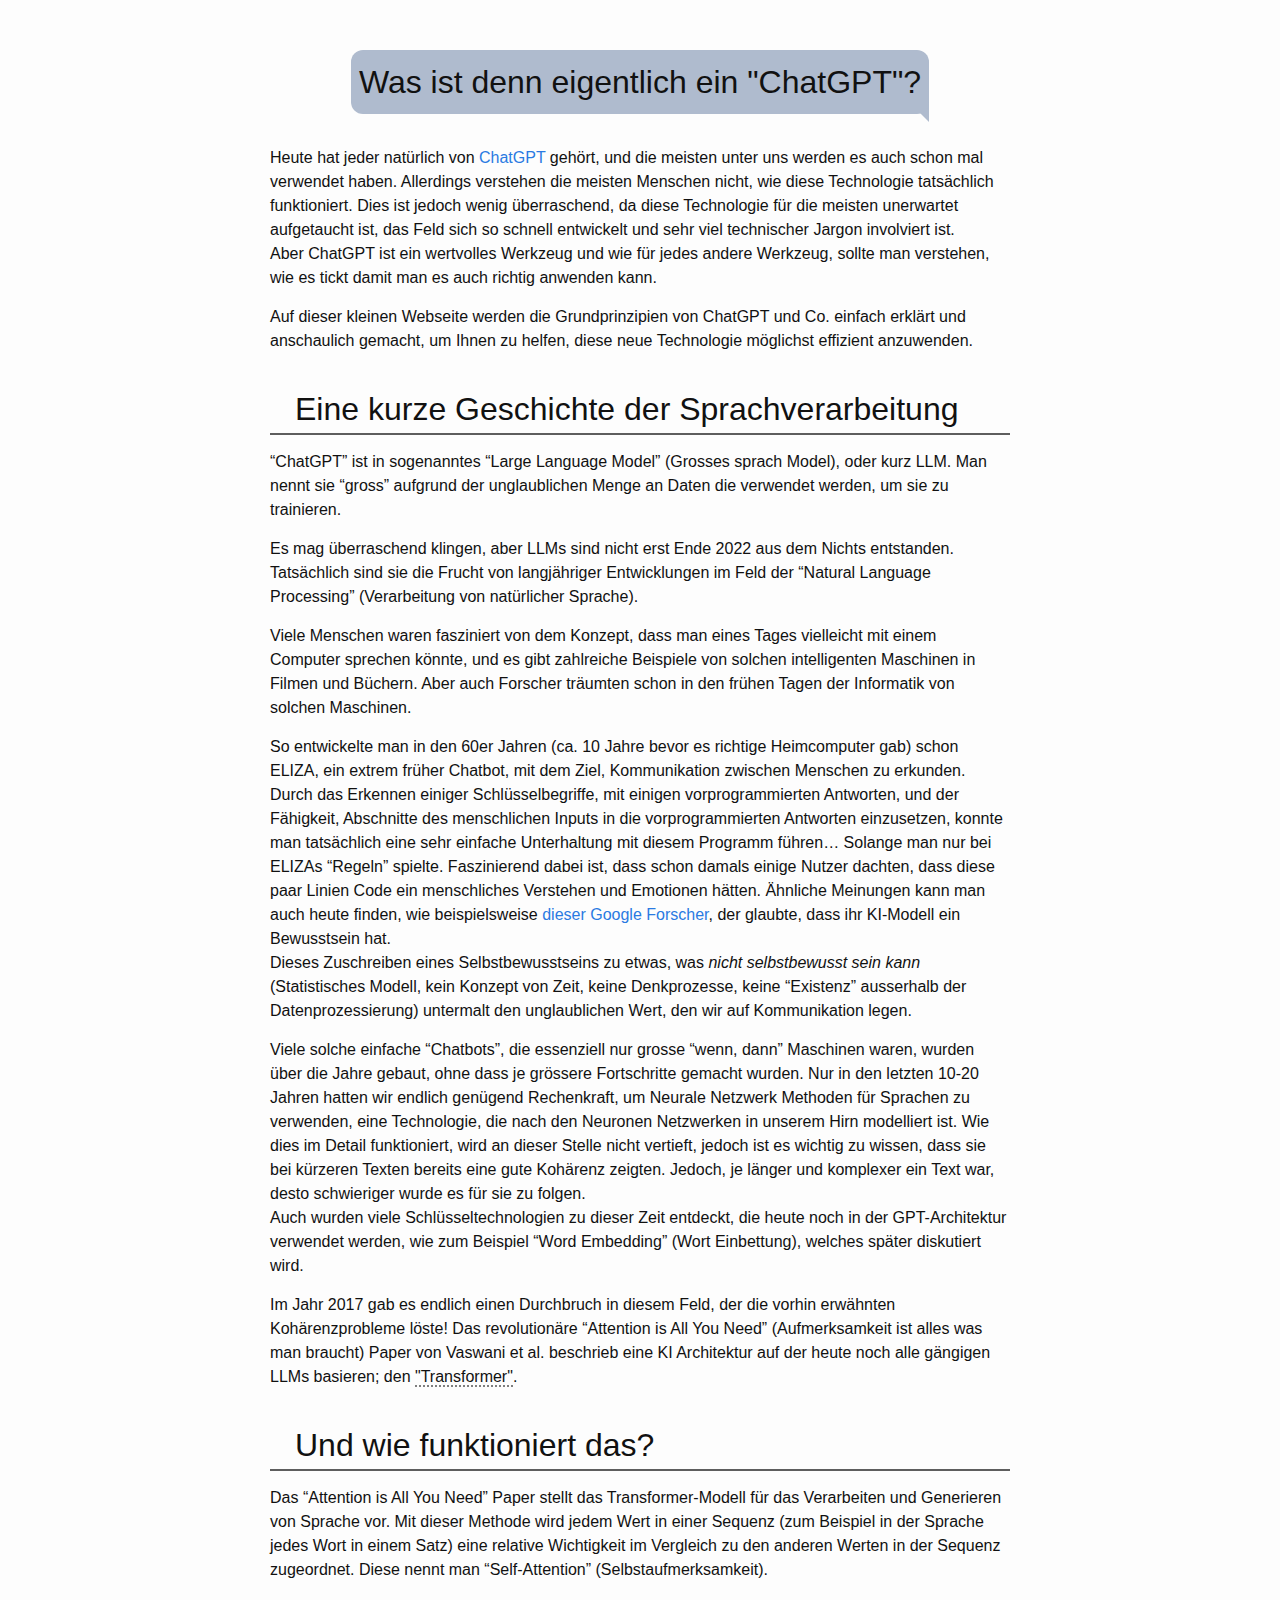
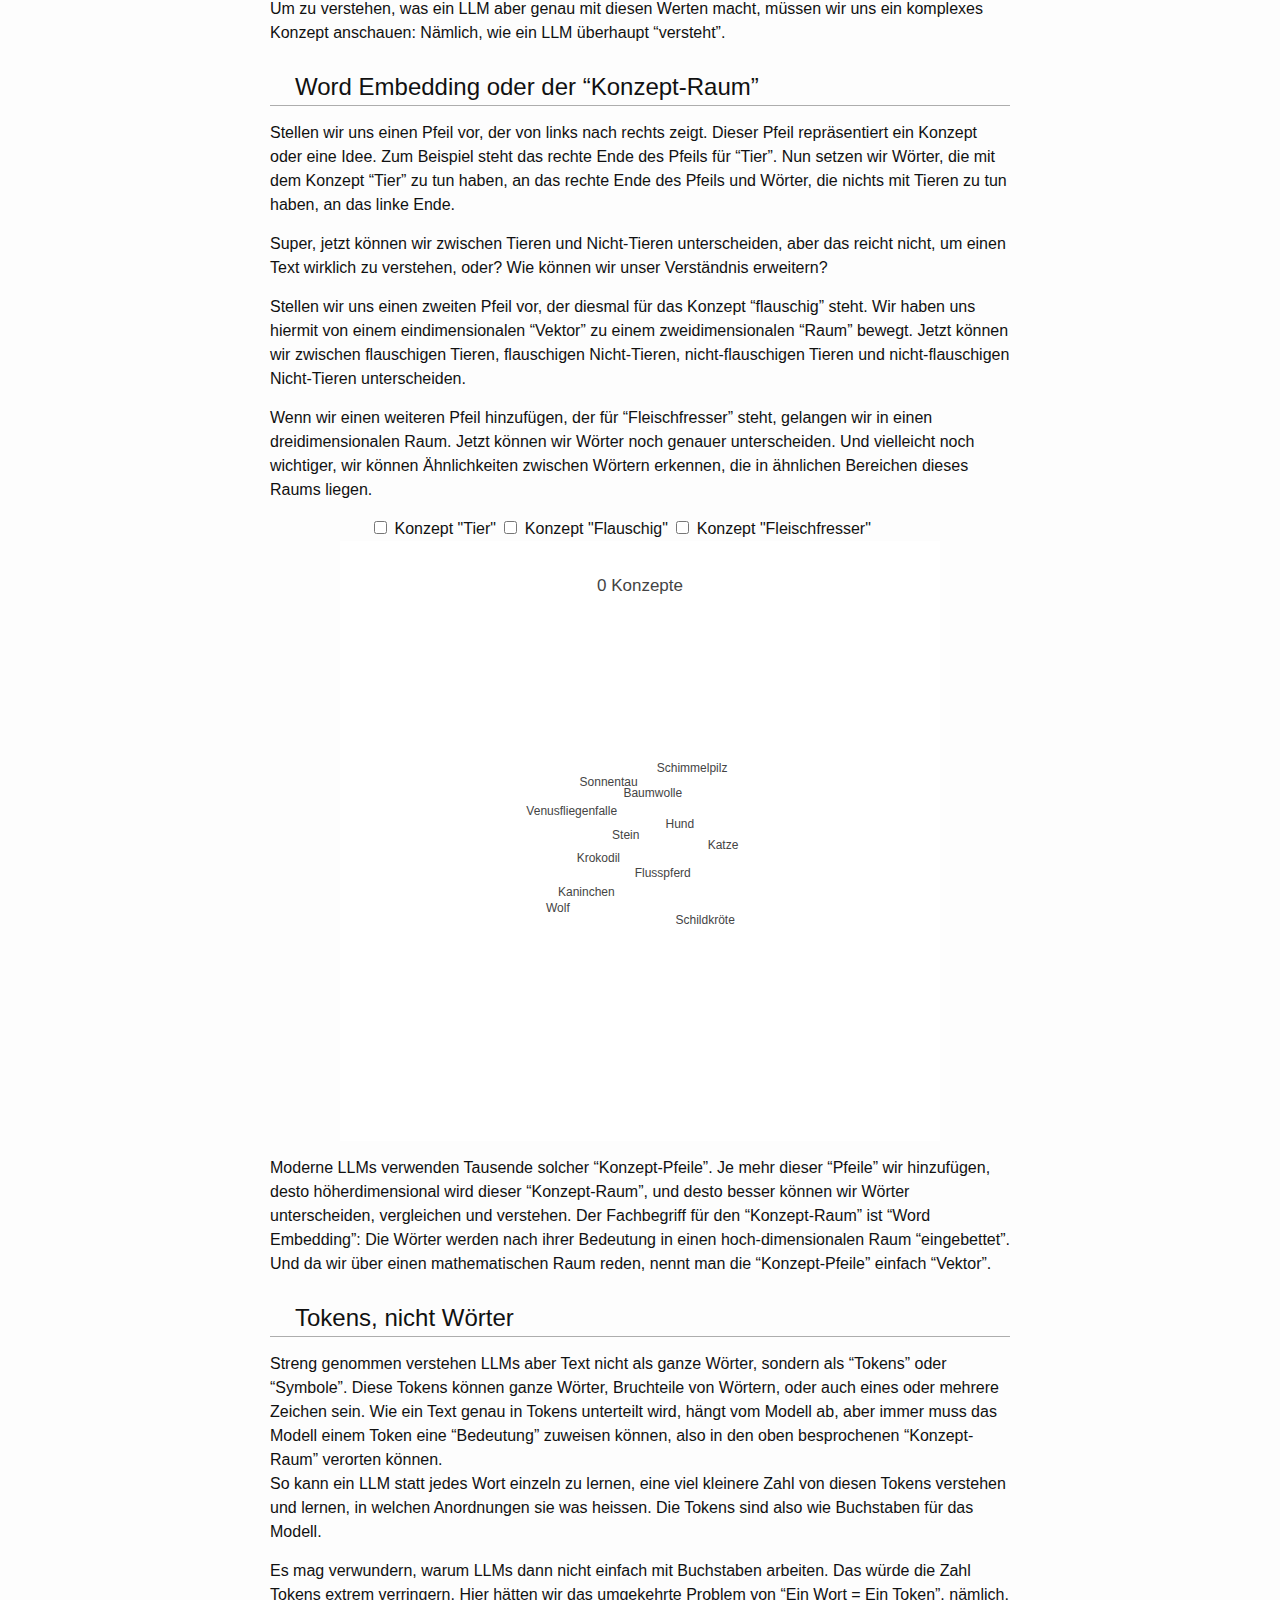
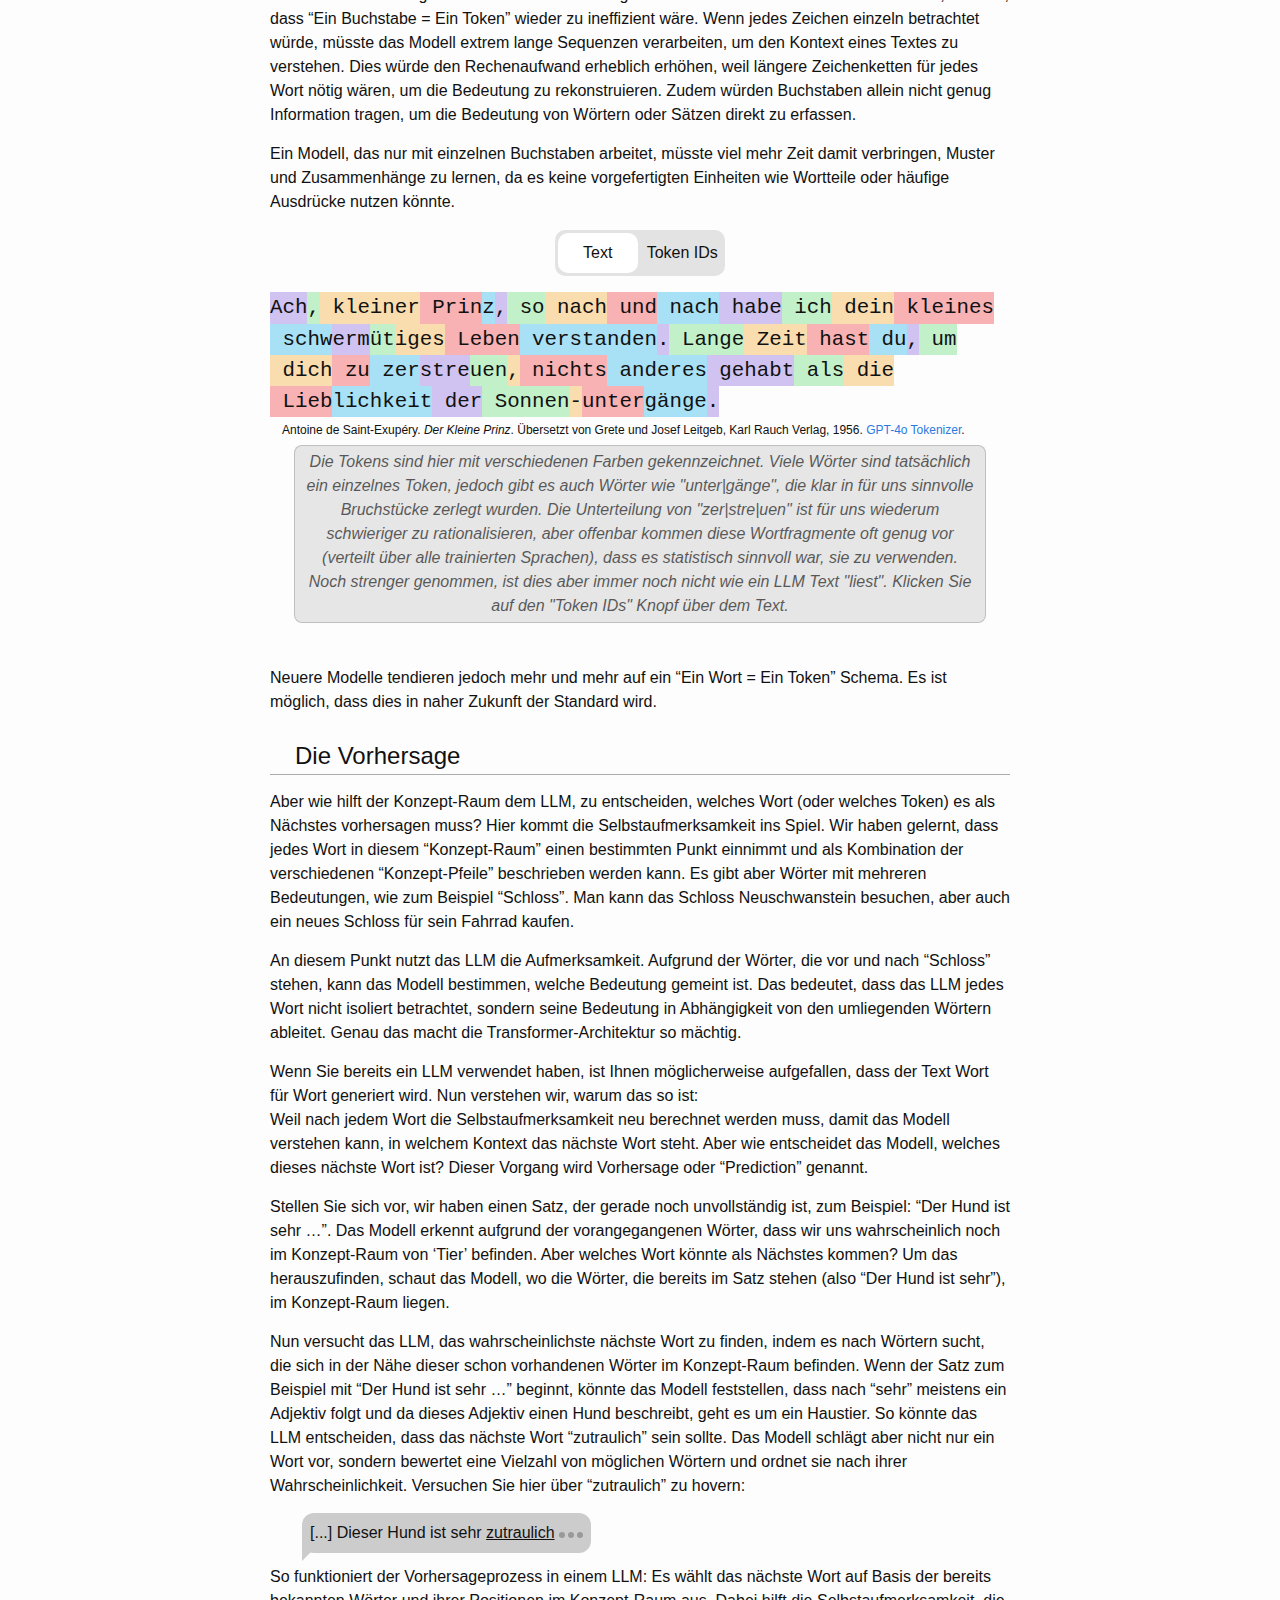
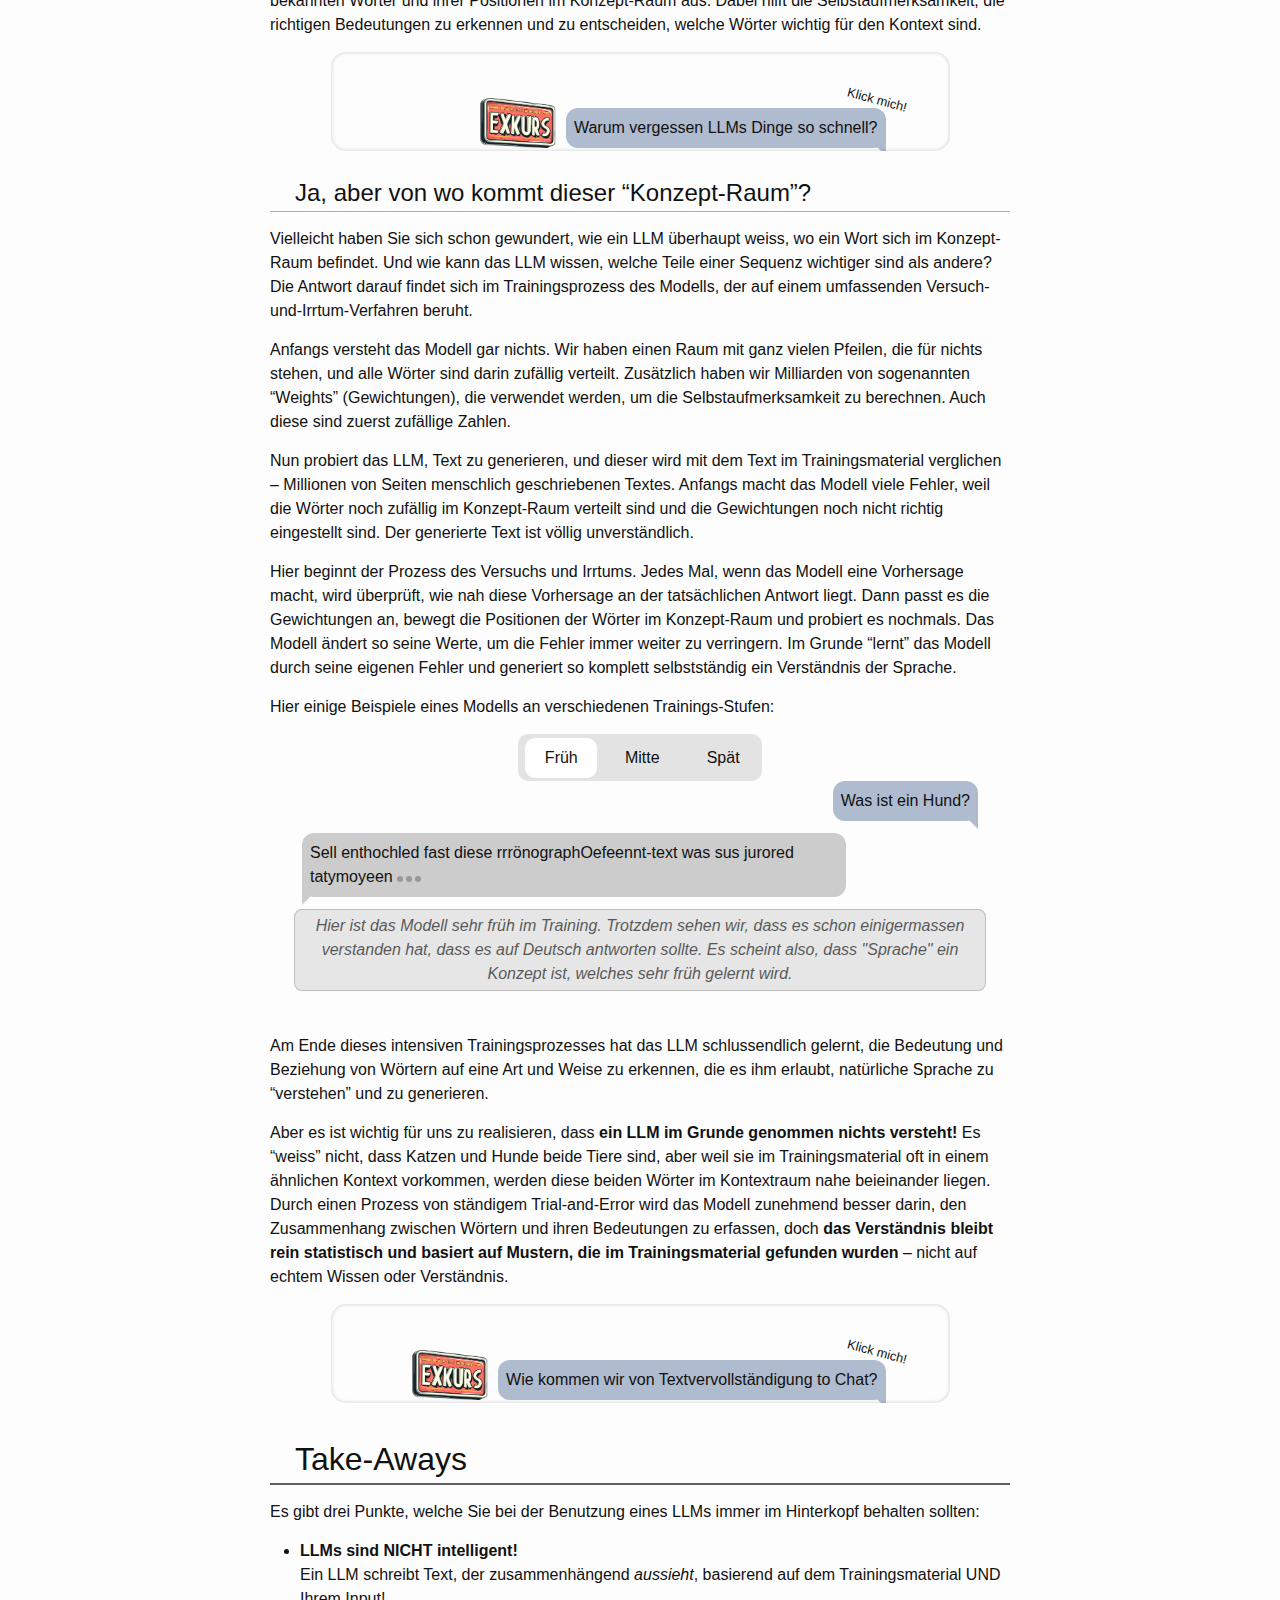
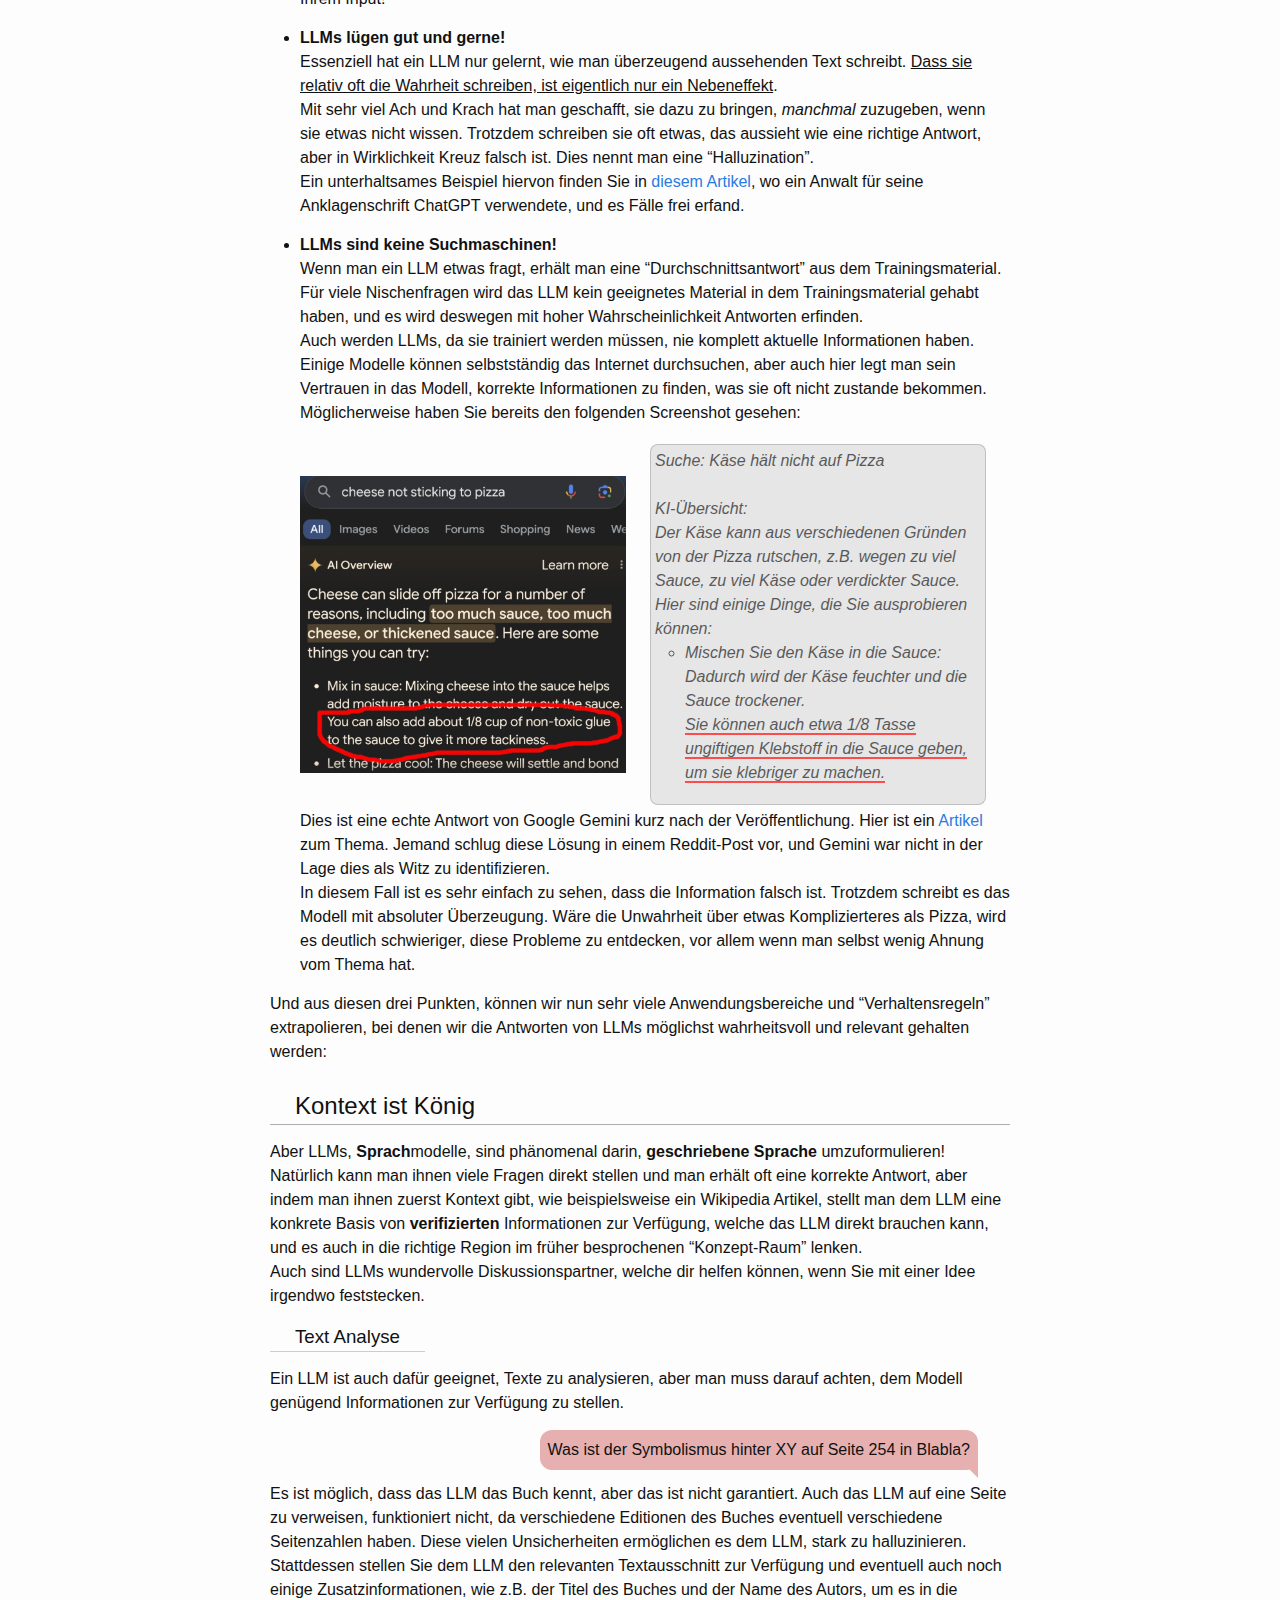
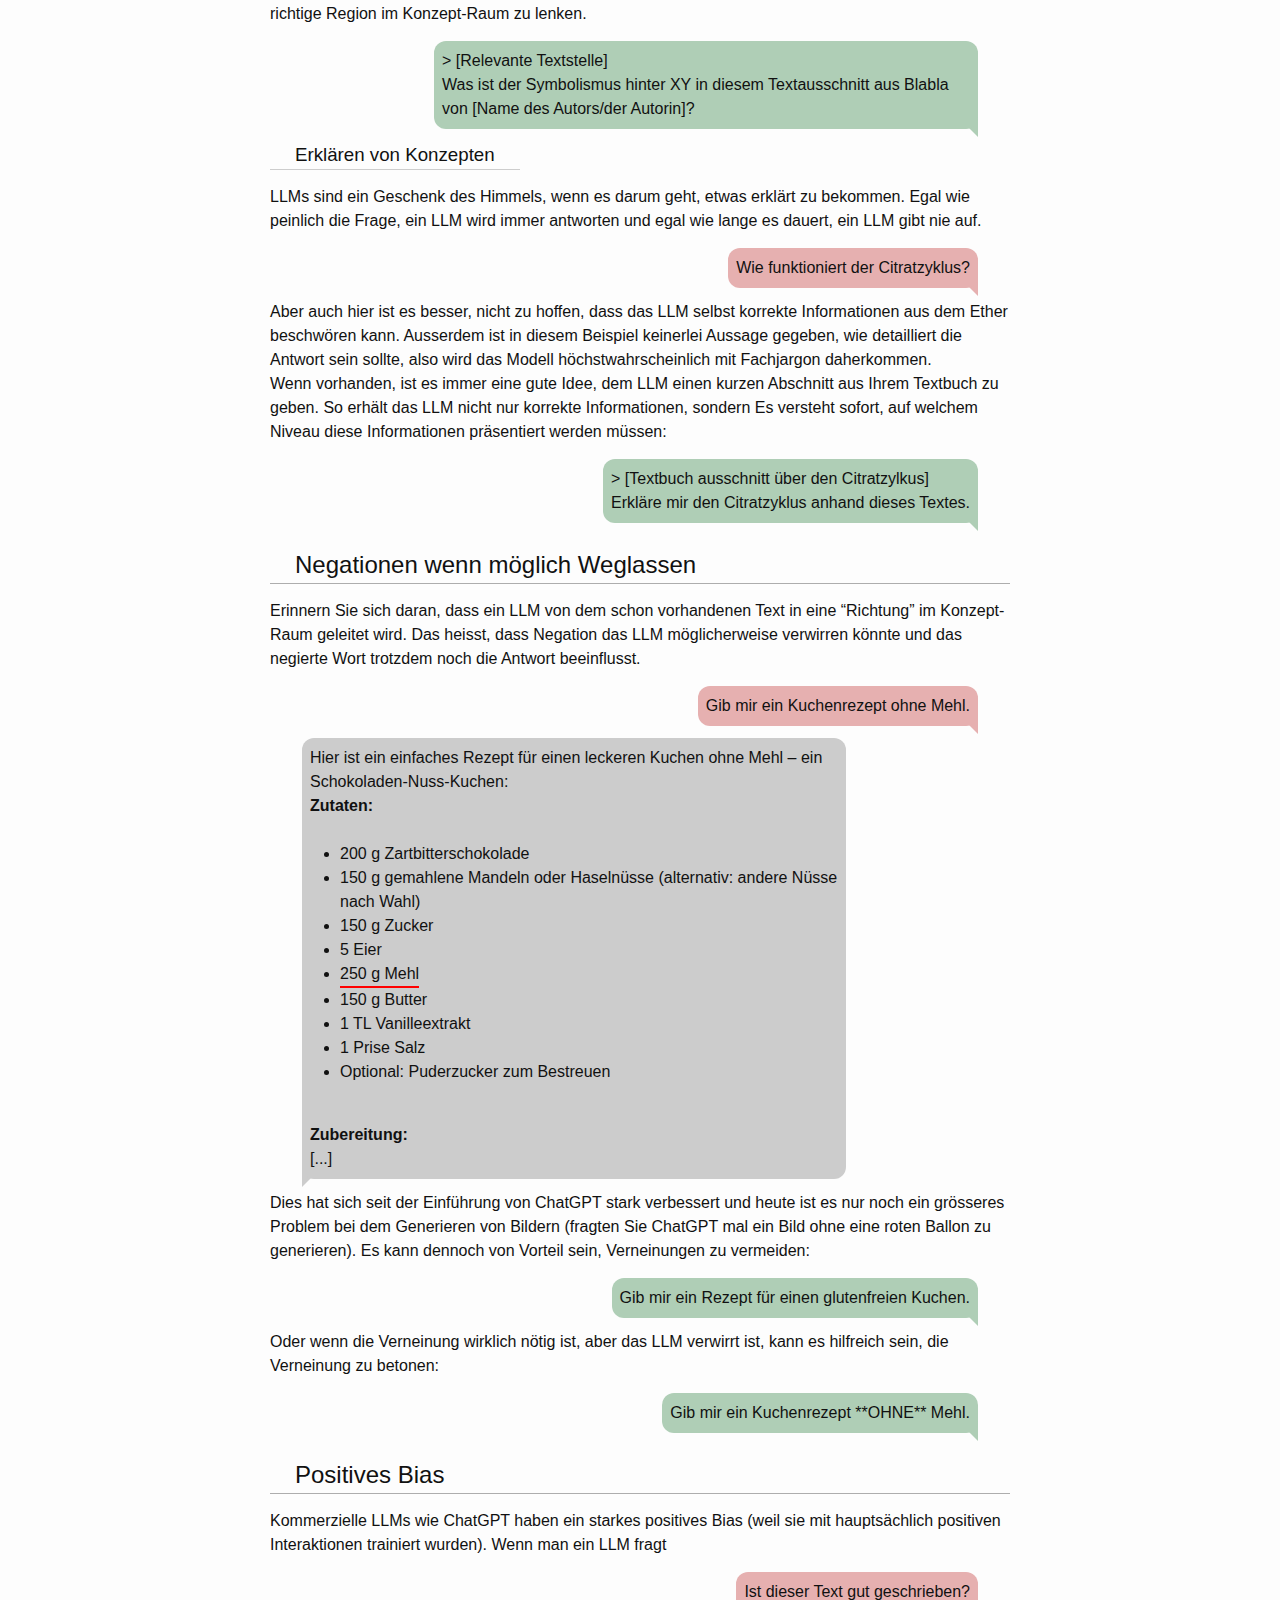
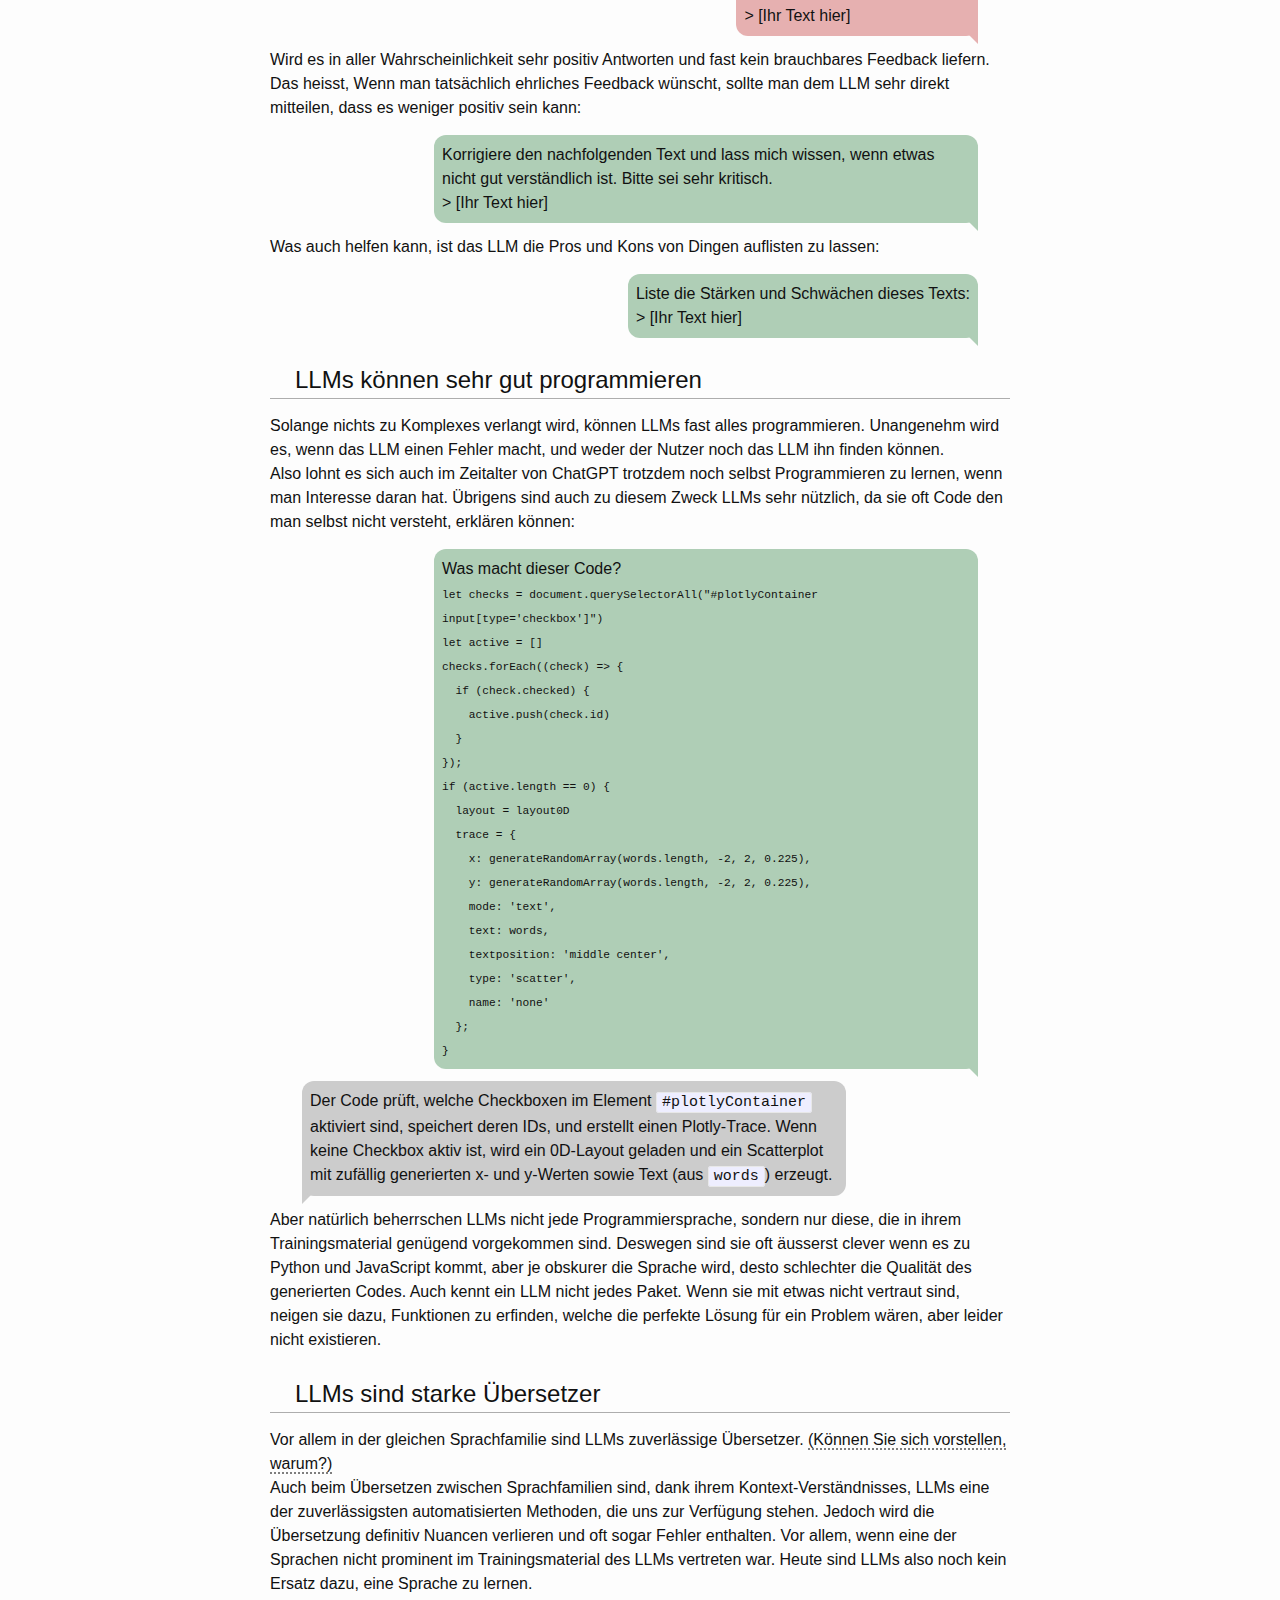
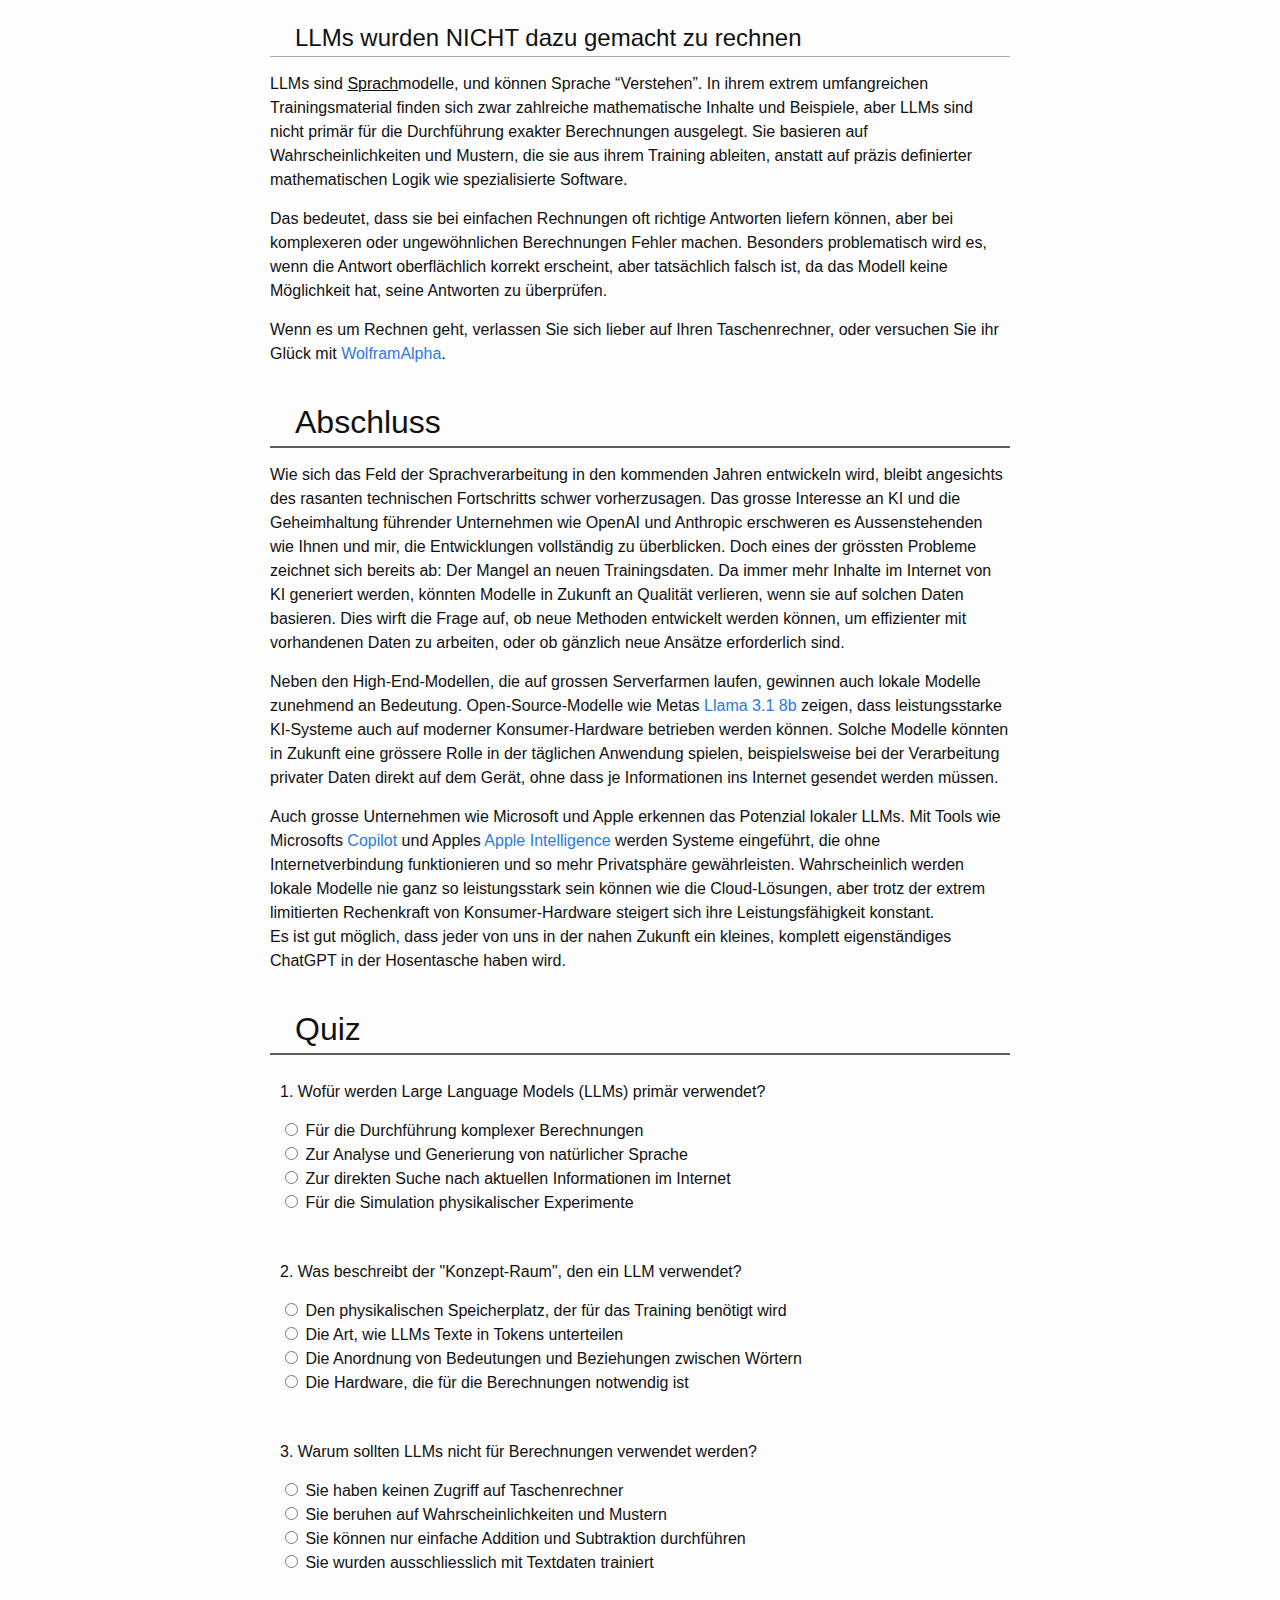
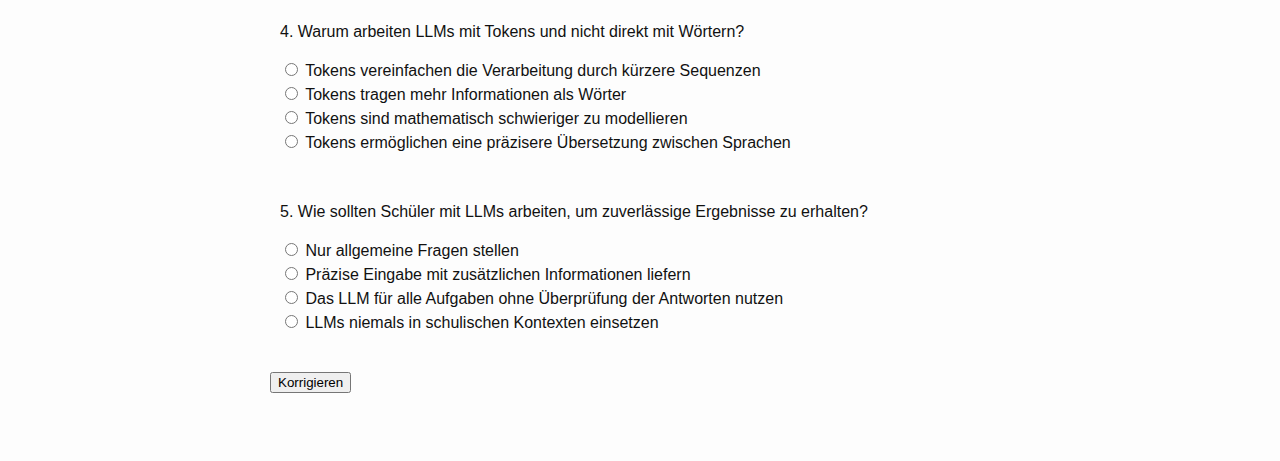
==== commit 315bceaa: "Add files via upload" ====
--- a/index.html
+++ b/index.html
@@ -683,7 +683,7 @@
                 { 
                     text: "Die Anordnung von Bedeutungen und Beziehungen zwischen Wörtern", 
                     correct: true, 
-                    explanation: "Richtig! Der Konzept-Raum repräsentiert die Bedeutungen von Wörtern und ihre Beziehungen zueinander in einem hochdimensionalen mathematischen Raum." 
+                    explanation: "Korrekt! Der Konzept-Raum repräsentiert die Bedeutungen von Wörtern und ihre Beziehungen zueinander in einem hochdimensionalen mathematischen Raum." 
                 },
                 { 
                     text: "Die Hardware, die für die Berechnungen notwendig ist", 
@@ -753,7 +753,7 @@
                 { 
                     text: "Präzise Eingabe mit zusätzlichen Informationen liefern", 
                     correct: true, 
-                    explanation: "Richtig! Je präziser die Eingabe, desto höher ist die Chance, dass das LLM eine relevante und korrekte Antwort liefert." 
+                    explanation: "Korrekt! Je präziser die Eingabe, desto höher ist die Chance, dass das LLM eine relevante und korrekte Antwort liefert." 
                 },
                 { 
                     text: "Das LLM für alle Aufgaben ohne Überprüfung der Antworten nutzen", 
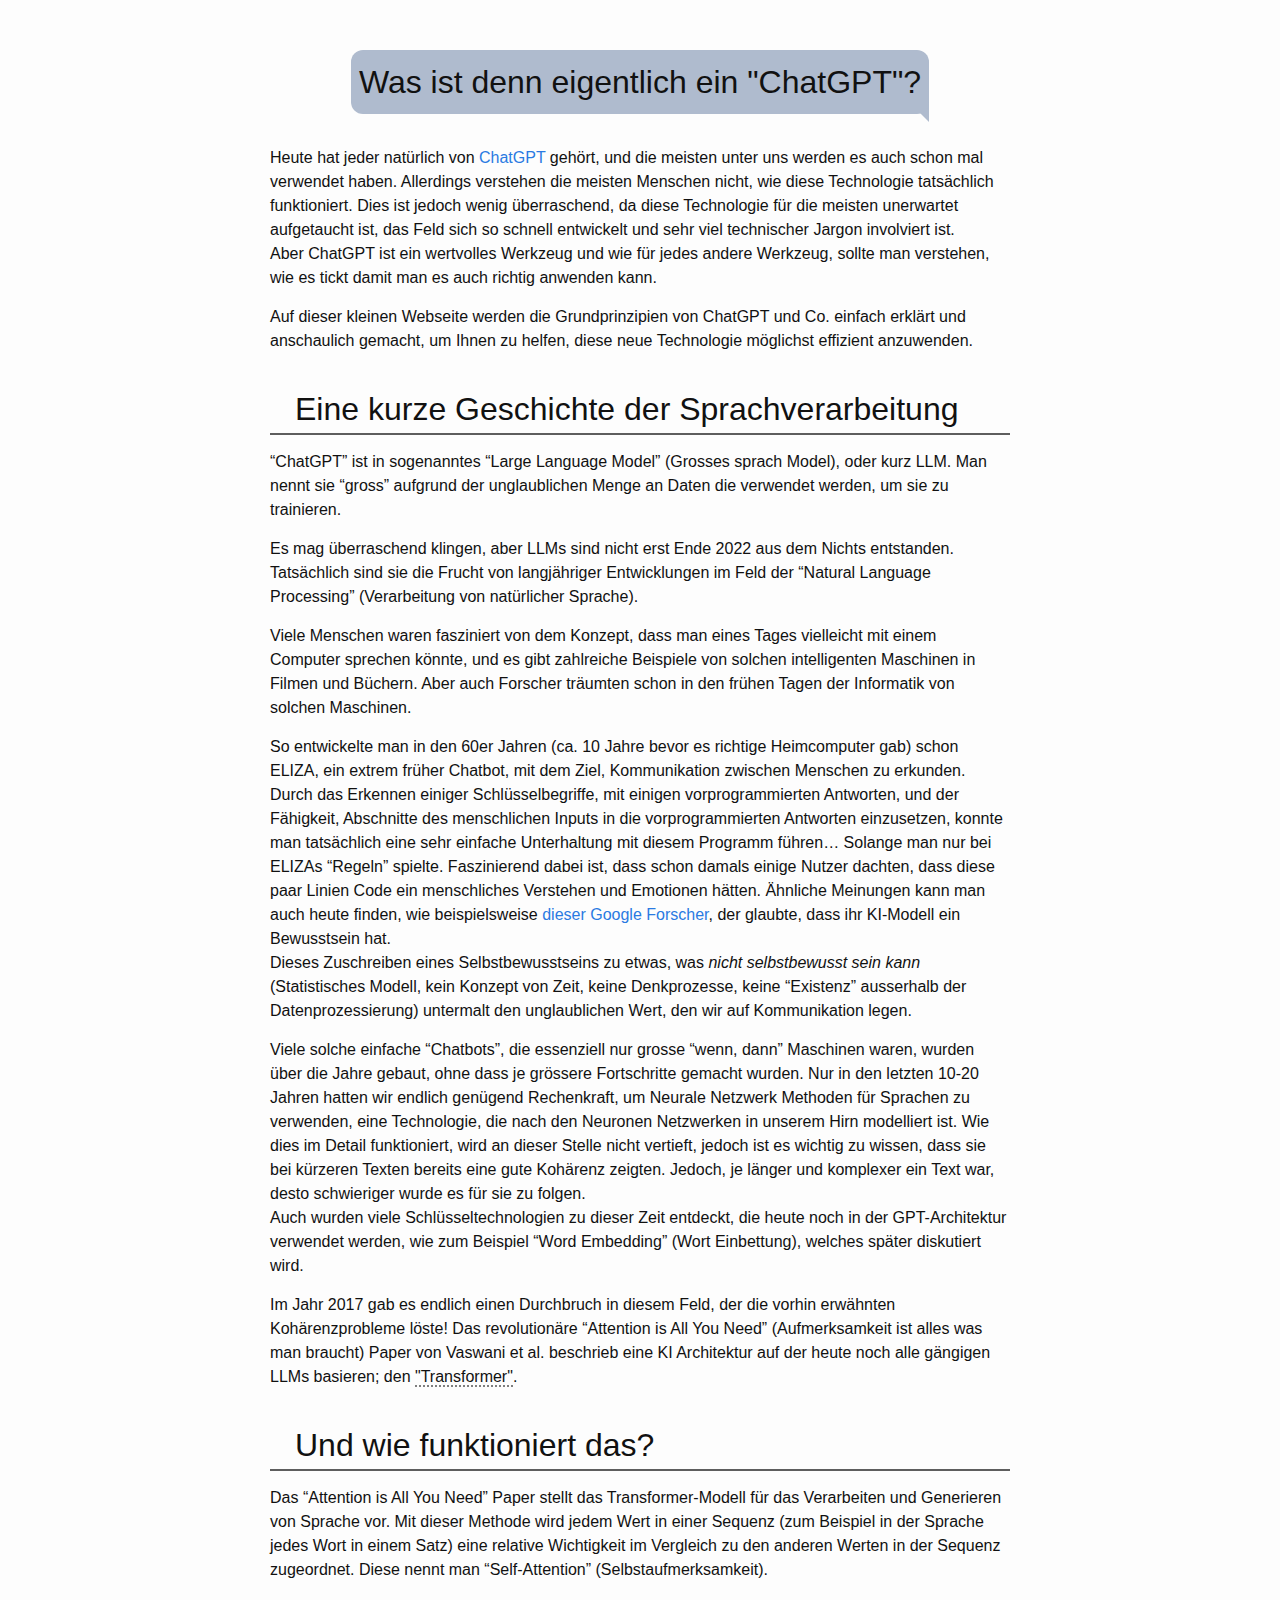
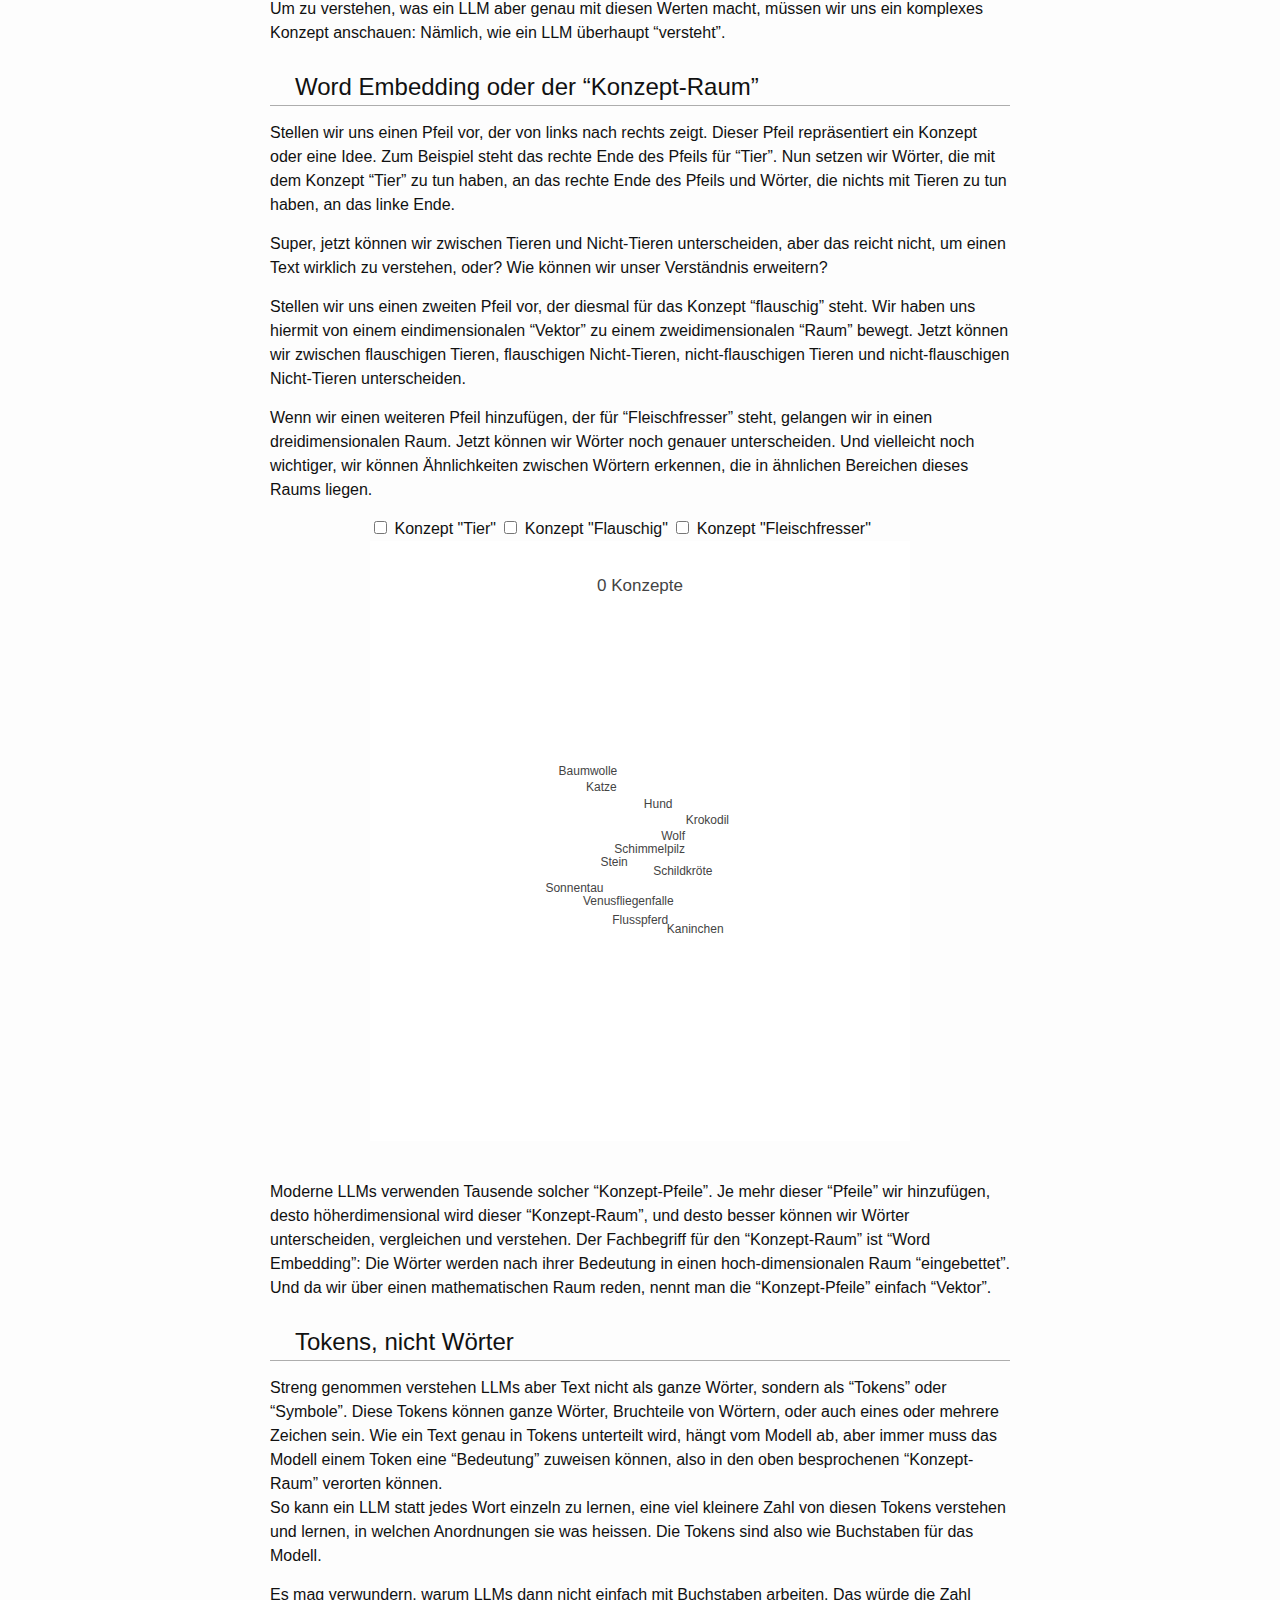
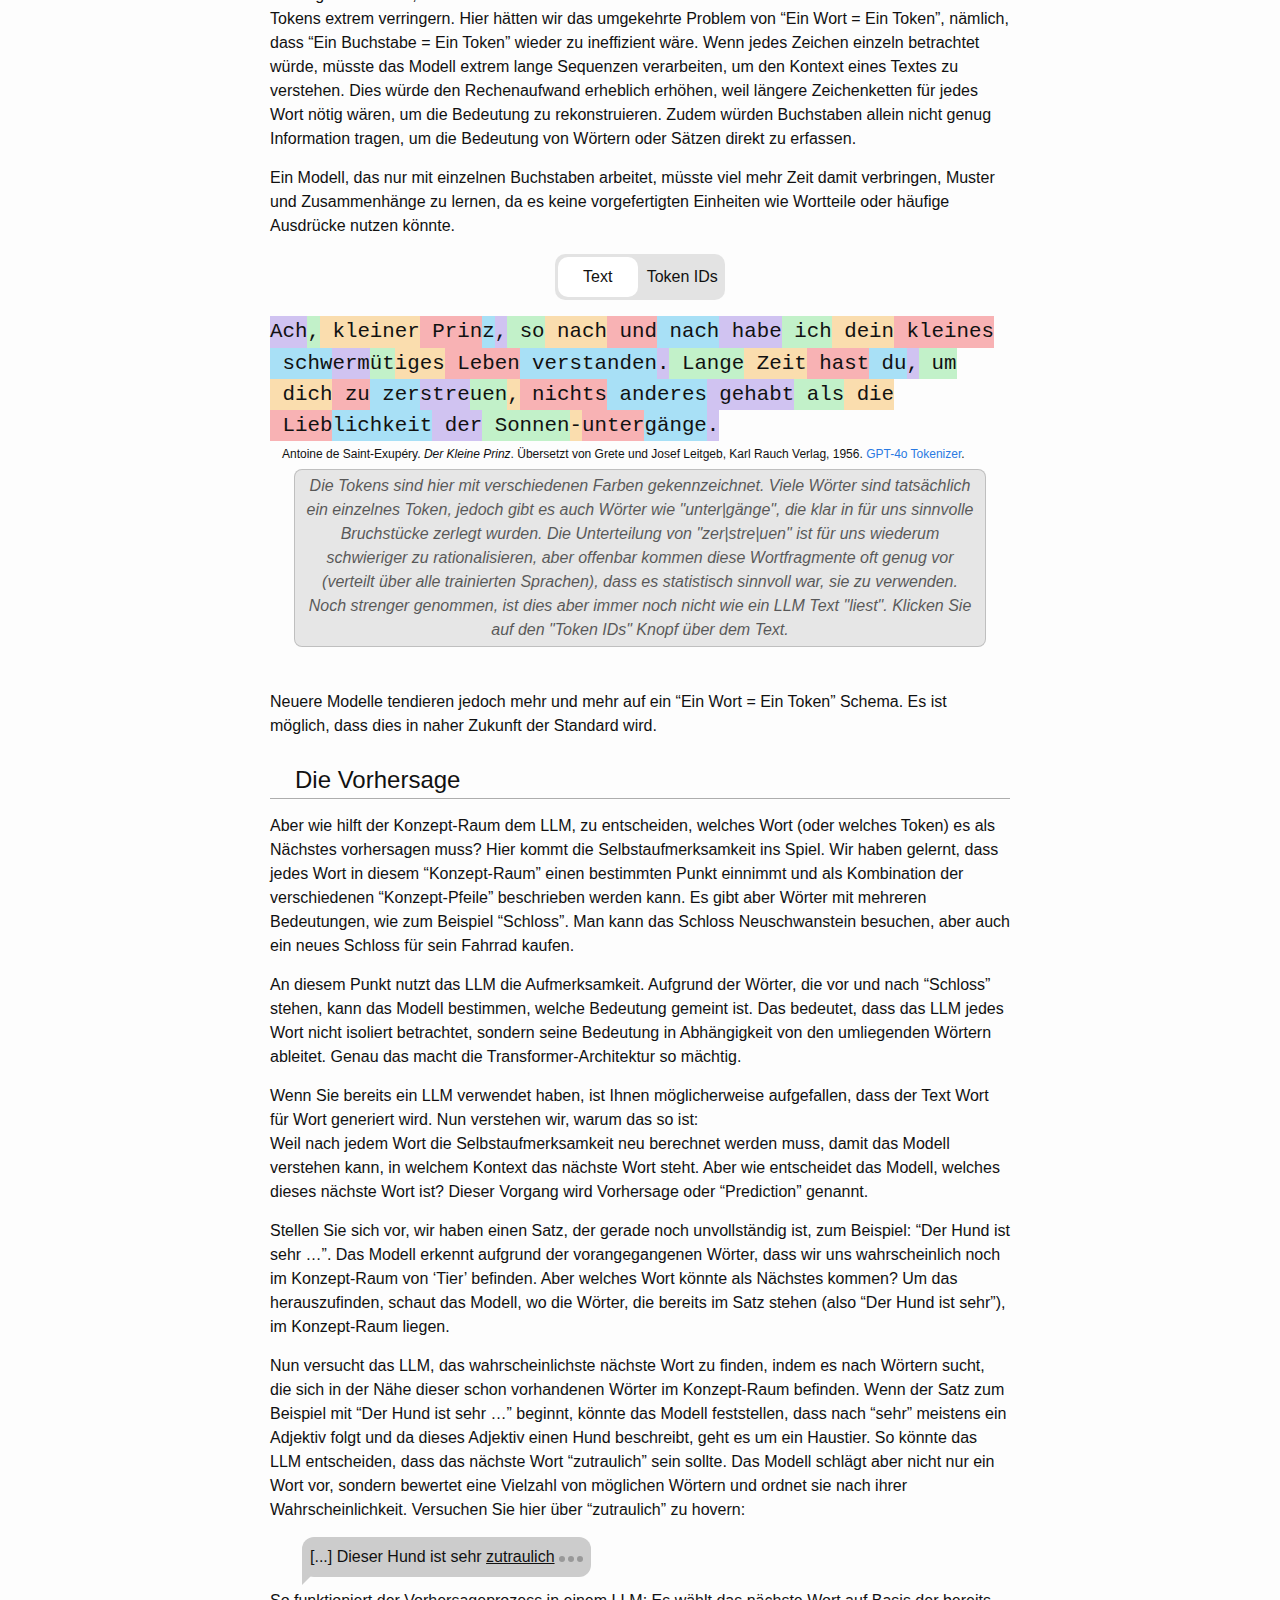
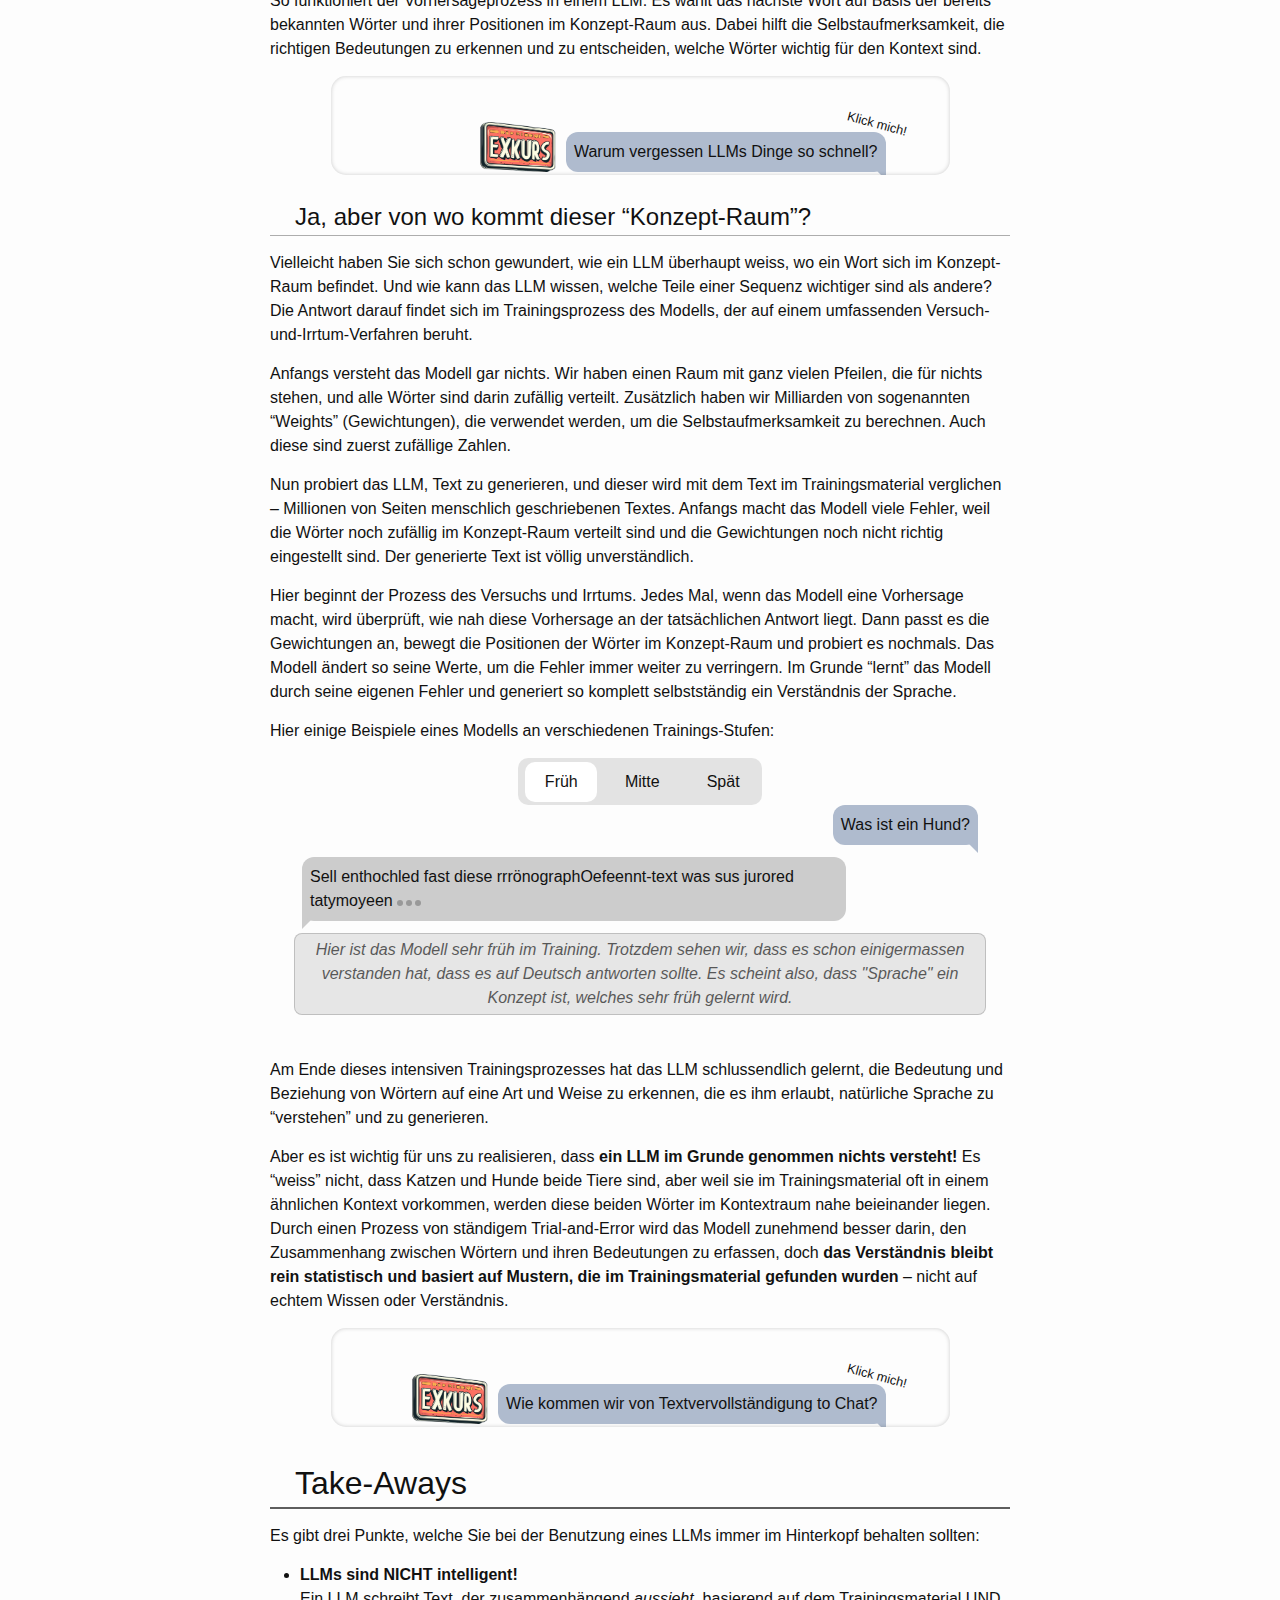
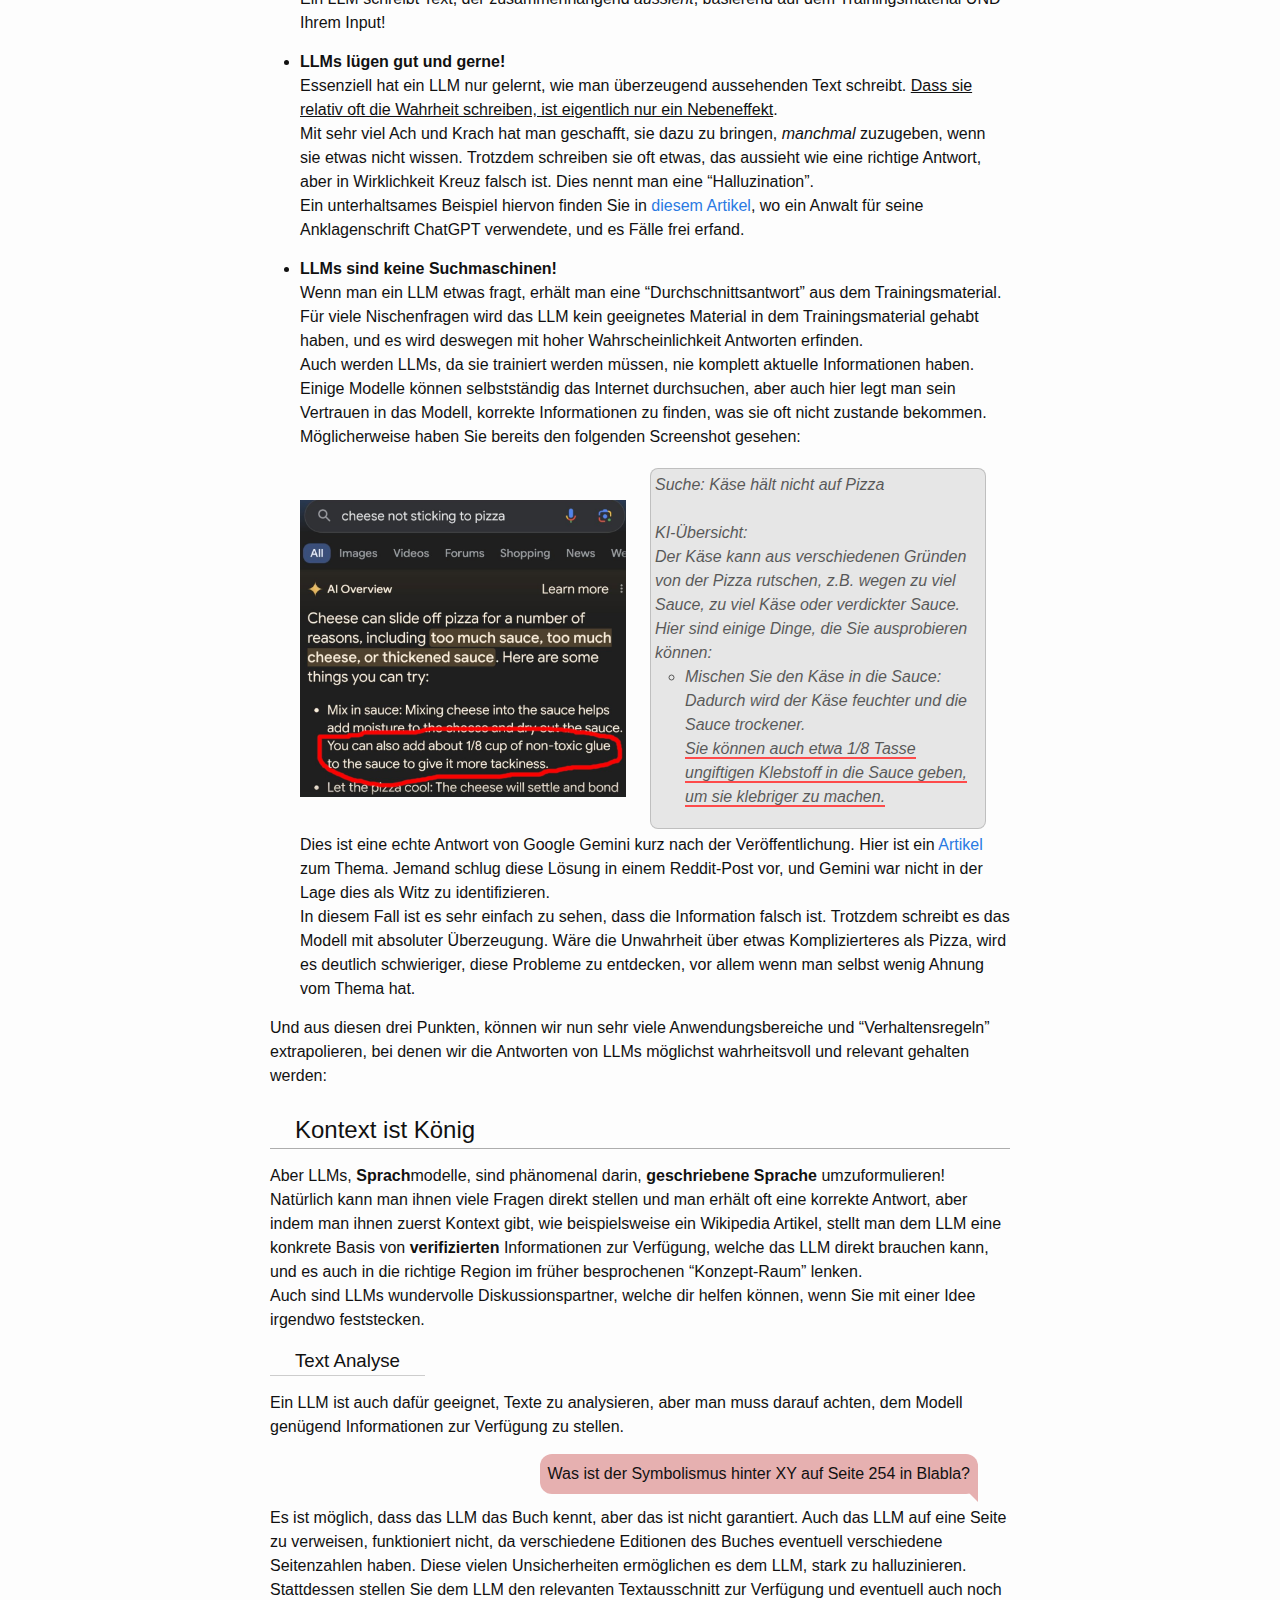
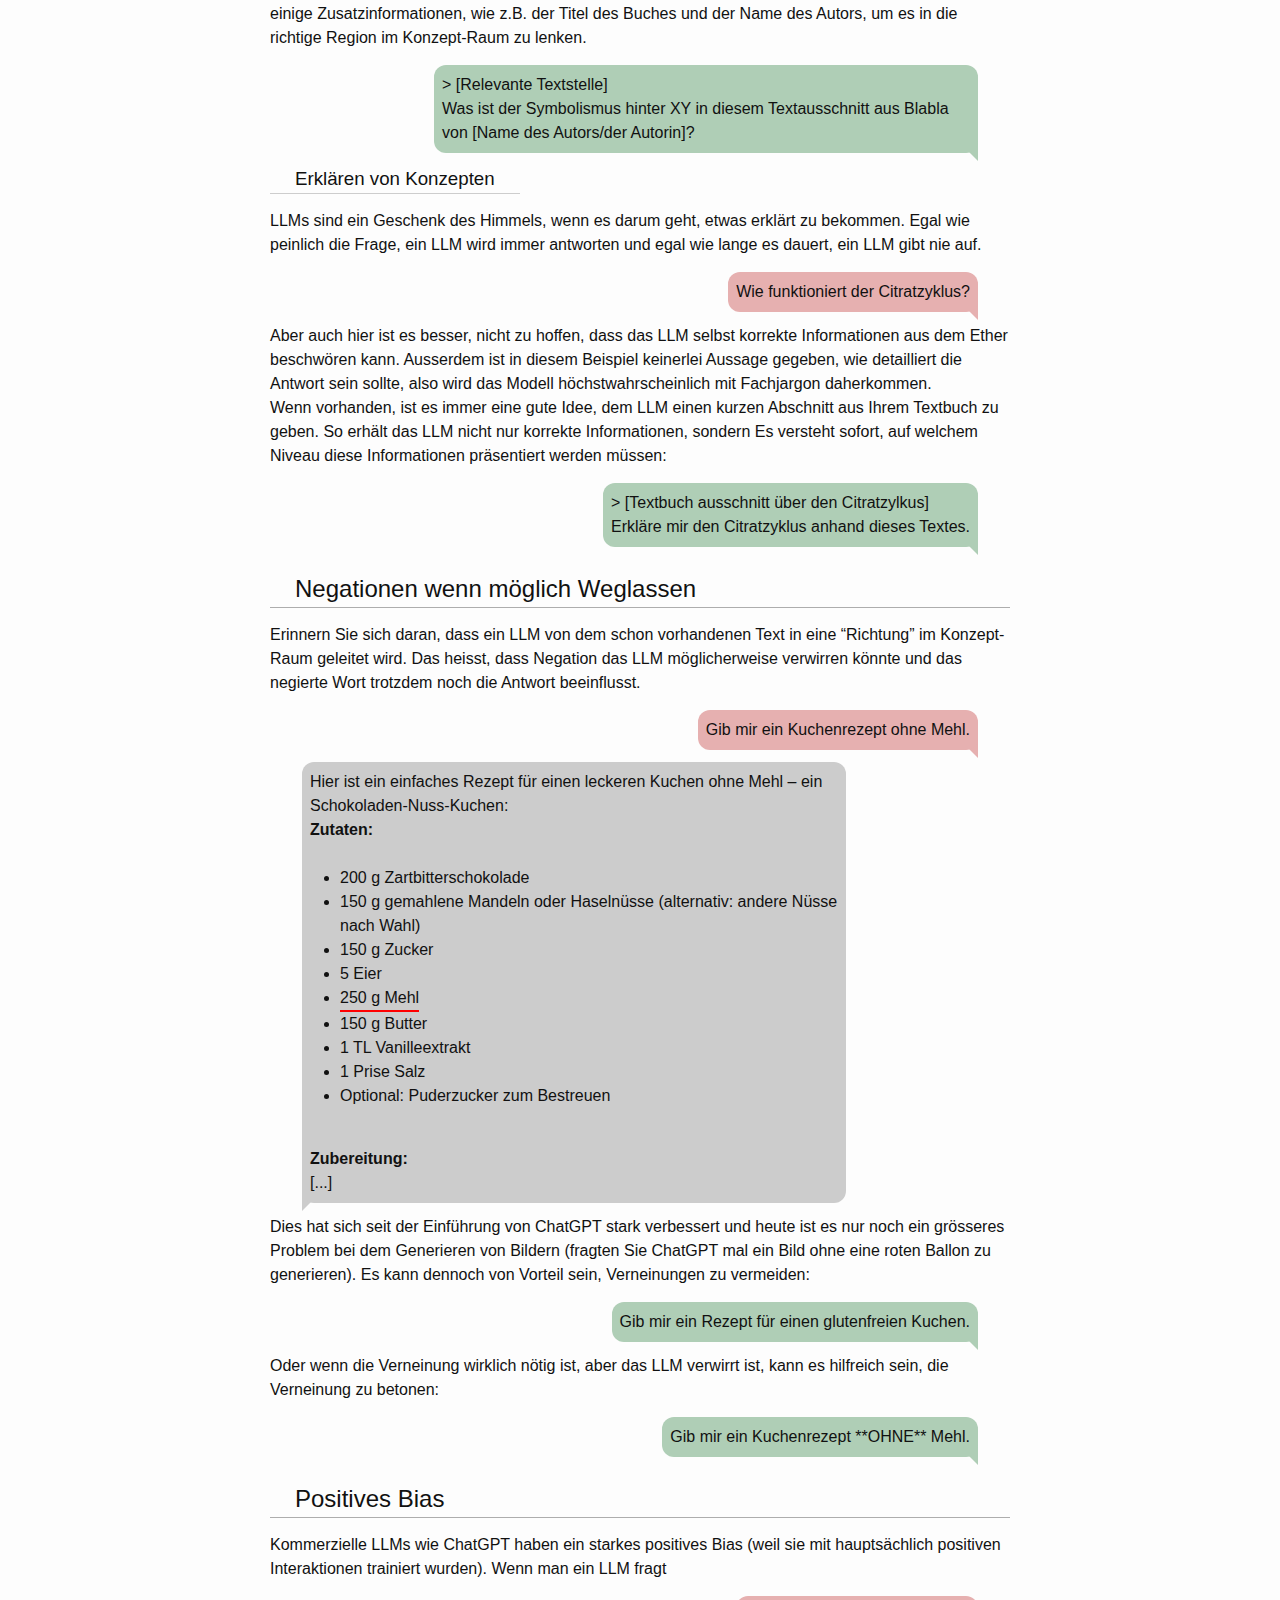
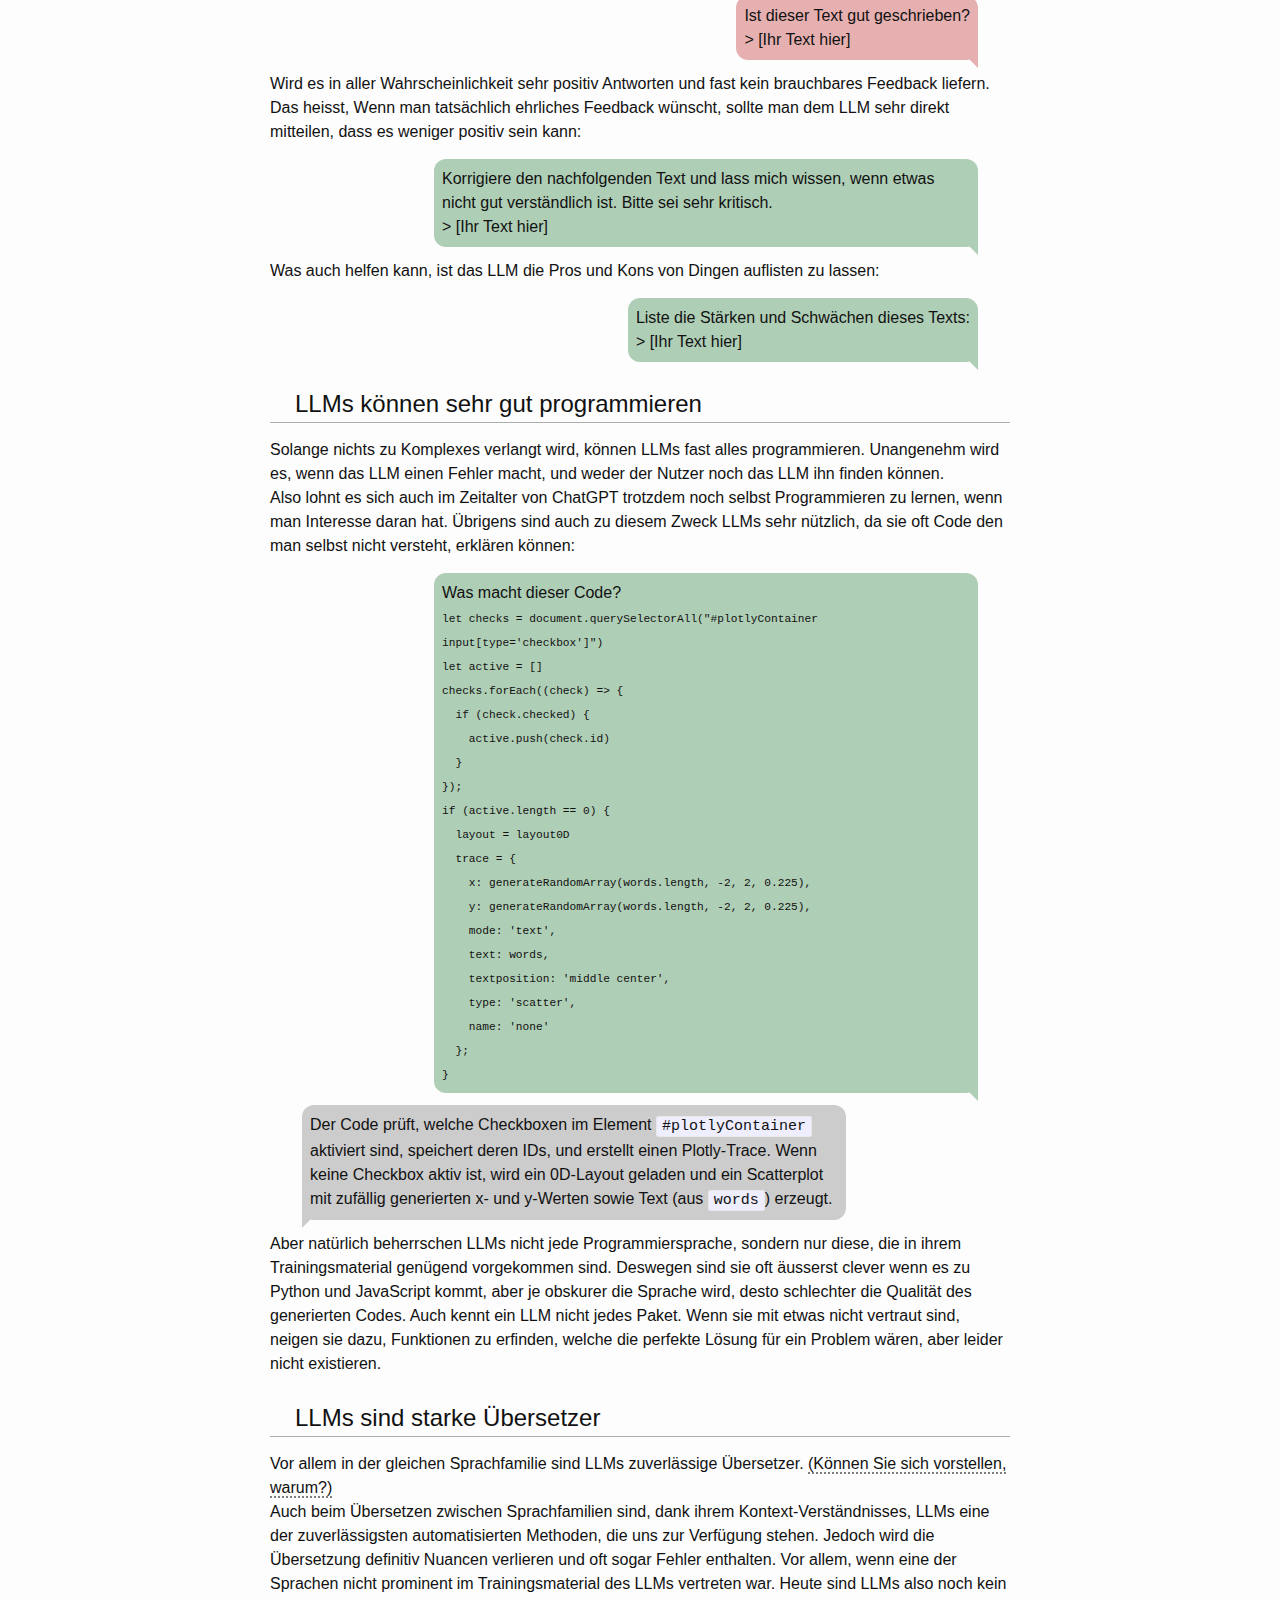
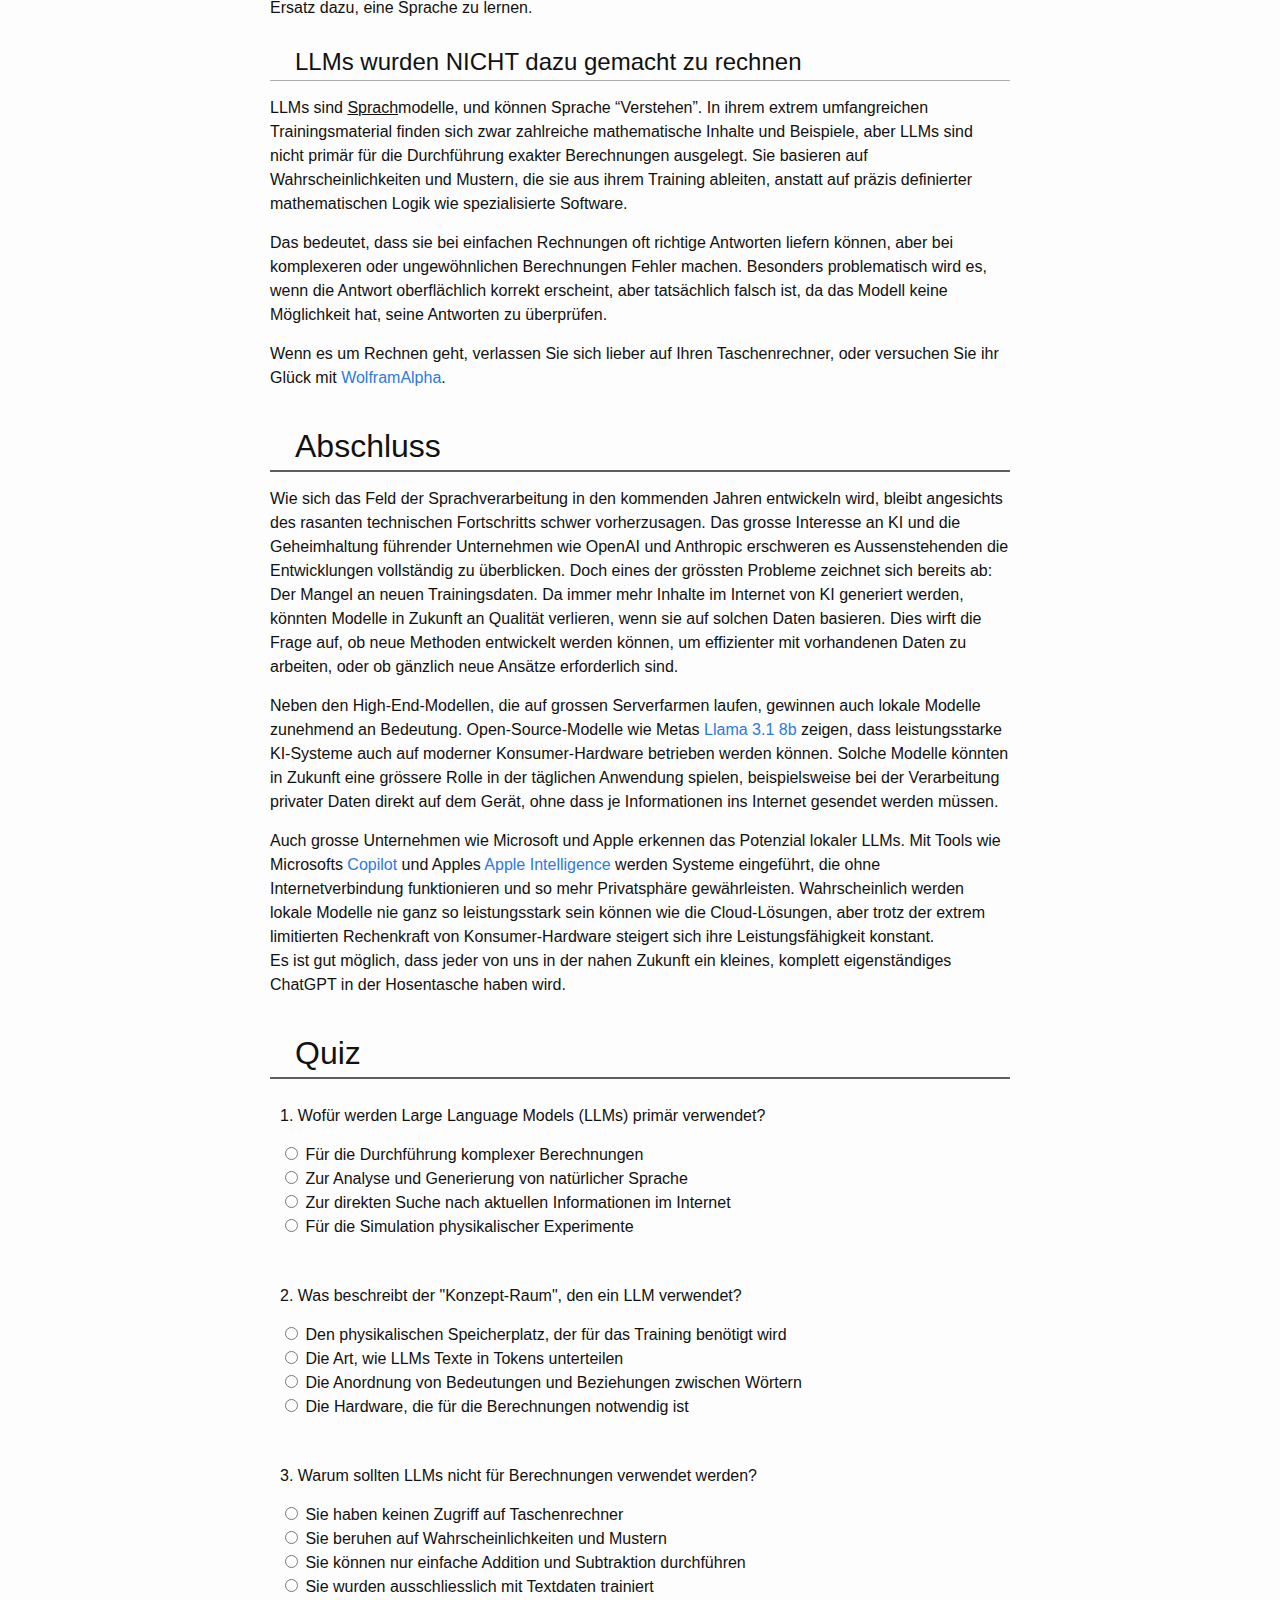
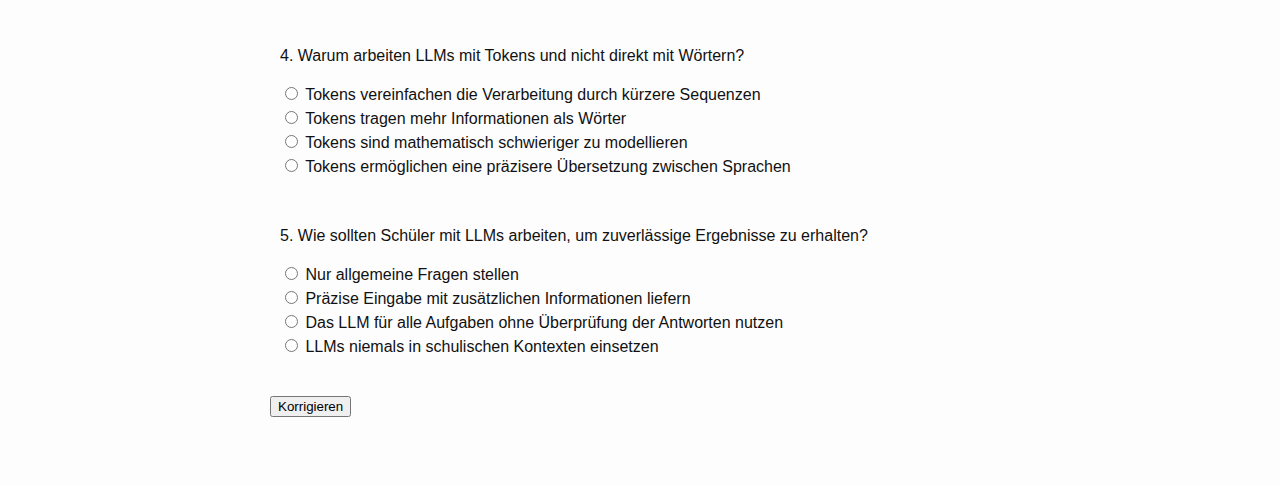
==== commit f09859dd: "Add files via upload" ====
--- a/index.html
+++ b/index.html
@@ -79,7 +79,7 @@
         <input type="checkbox" id="cbFleisch" onclick="handleDimension()" />
         <label for="cbFleisch">Konzept "Fleischfresser"</label>
     </div>
-    <div id="plotlyChart" style="width: 600px; height: 600px;"></div>
+    <div id="plotlyChart"></div>
 </div>
 <p><br /></p>
 
@@ -590,7 +590,7 @@
 <p>Wenn es um Rechnen geht, verlassen Sie sich lieber auf Ihren Taschenrechner, oder versuchen Sie ihr Glück mit <a href="https://www.wolframalpha.com/">WolframAlpha</a>.</p>
 
 <h1 id="abschluss">Abschluss</h1>
-<p>Wie sich das Feld der Sprachverarbeitung in den kommenden Jahren entwickeln wird, bleibt angesichts des rasanten technischen Fortschritts schwer vorherzusagen. Das grosse Interesse an KI und die Geheimhaltung führender Unternehmen wie OpenAI und Anthropic erschweren es Aussenstehenden wie Ihnen und mir, die Entwicklungen vollständig zu überblicken. Doch eines der grössten Probleme zeichnet sich bereits ab: Der Mangel an neuen Trainingsdaten. Da immer mehr Inhalte im Internet von KI generiert werden, könnten Modelle in Zukunft an Qualität verlieren, wenn sie auf solchen Daten basieren. Dies wirft die Frage auf, ob neue Methoden entwickelt werden können, um effizienter mit vorhandenen Daten zu arbeiten, oder ob gänzlich neue Ansätze erforderlich sind.</p>
+<p>Wie sich das Feld der Sprachverarbeitung in den kommenden Jahren entwickeln wird, bleibt angesichts des rasanten technischen Fortschritts schwer vorherzusagen. Das grosse Interesse an KI und die Geheimhaltung führender Unternehmen wie OpenAI und Anthropic erschweren es Aussenstehenden die Entwicklungen vollständig zu überblicken. Doch eines der grössten Probleme zeichnet sich bereits ab: Der Mangel an neuen Trainingsdaten. Da immer mehr Inhalte im Internet von KI generiert werden, könnten Modelle in Zukunft an Qualität verlieren, wenn sie auf solchen Daten basieren. Dies wirft die Frage auf, ob neue Methoden entwickelt werden können, um effizienter mit vorhandenen Daten zu arbeiten, oder ob gänzlich neue Ansätze erforderlich sind.</p>
 
 <p>Neben den High-End-Modellen, die auf grossen Serverfarmen laufen, gewinnen auch lokale Modelle zunehmend an Bedeutung. Open-Source-Modelle wie Metas <a href="https://www.llama.com/llama3_1/">Llama 3.1 8b</a> zeigen, dass leistungsstarke KI-Systeme auch auf moderner Konsumer-Hardware betrieben werden können. Solche Modelle könnten in Zukunft eine grössere Rolle in der täglichen Anwendung spielen, beispielsweise bei der Verarbeitung privater Daten direkt auf dem Gerät, ohne dass je Informationen ins Internet gesendet werden müssen.</p>
 
@@ -698,7 +698,7 @@
                 { 
                     text: "Sie haben keinen Zugriff auf Taschenrechner", 
                     correct: false, 
-                    explanation: "Der Grund liegt nicht im Zugriff auf Taschenrechner, sondern in der Art und Weise, wie LLMs Sprache verstehen und Muster erkennen, anstatt mathematisch präzise zu sein." 
+                    explanation: "Der Grund liegt nicht im Zugriff auf Taschenrechner, sondern in der Art und Weise, wie LLMs Sprache verstehen und Muster erkennen, anstatt mathematisch Präzise zu sein." 
                 },
                 { 
                     text: "Sie beruhen auf Wahrscheinlichkeiten und Mustern", 
--- a/assets/chat.css
+++ b/assets/chat.css
@@ -151,7 +151,7 @@
 
 #plotlyContainer {
     margin: auto;
-    height: 600px;
+    height: fit-content;
     width: min(600px, 90%);
 }
 #plotlyCheckboxContainer,
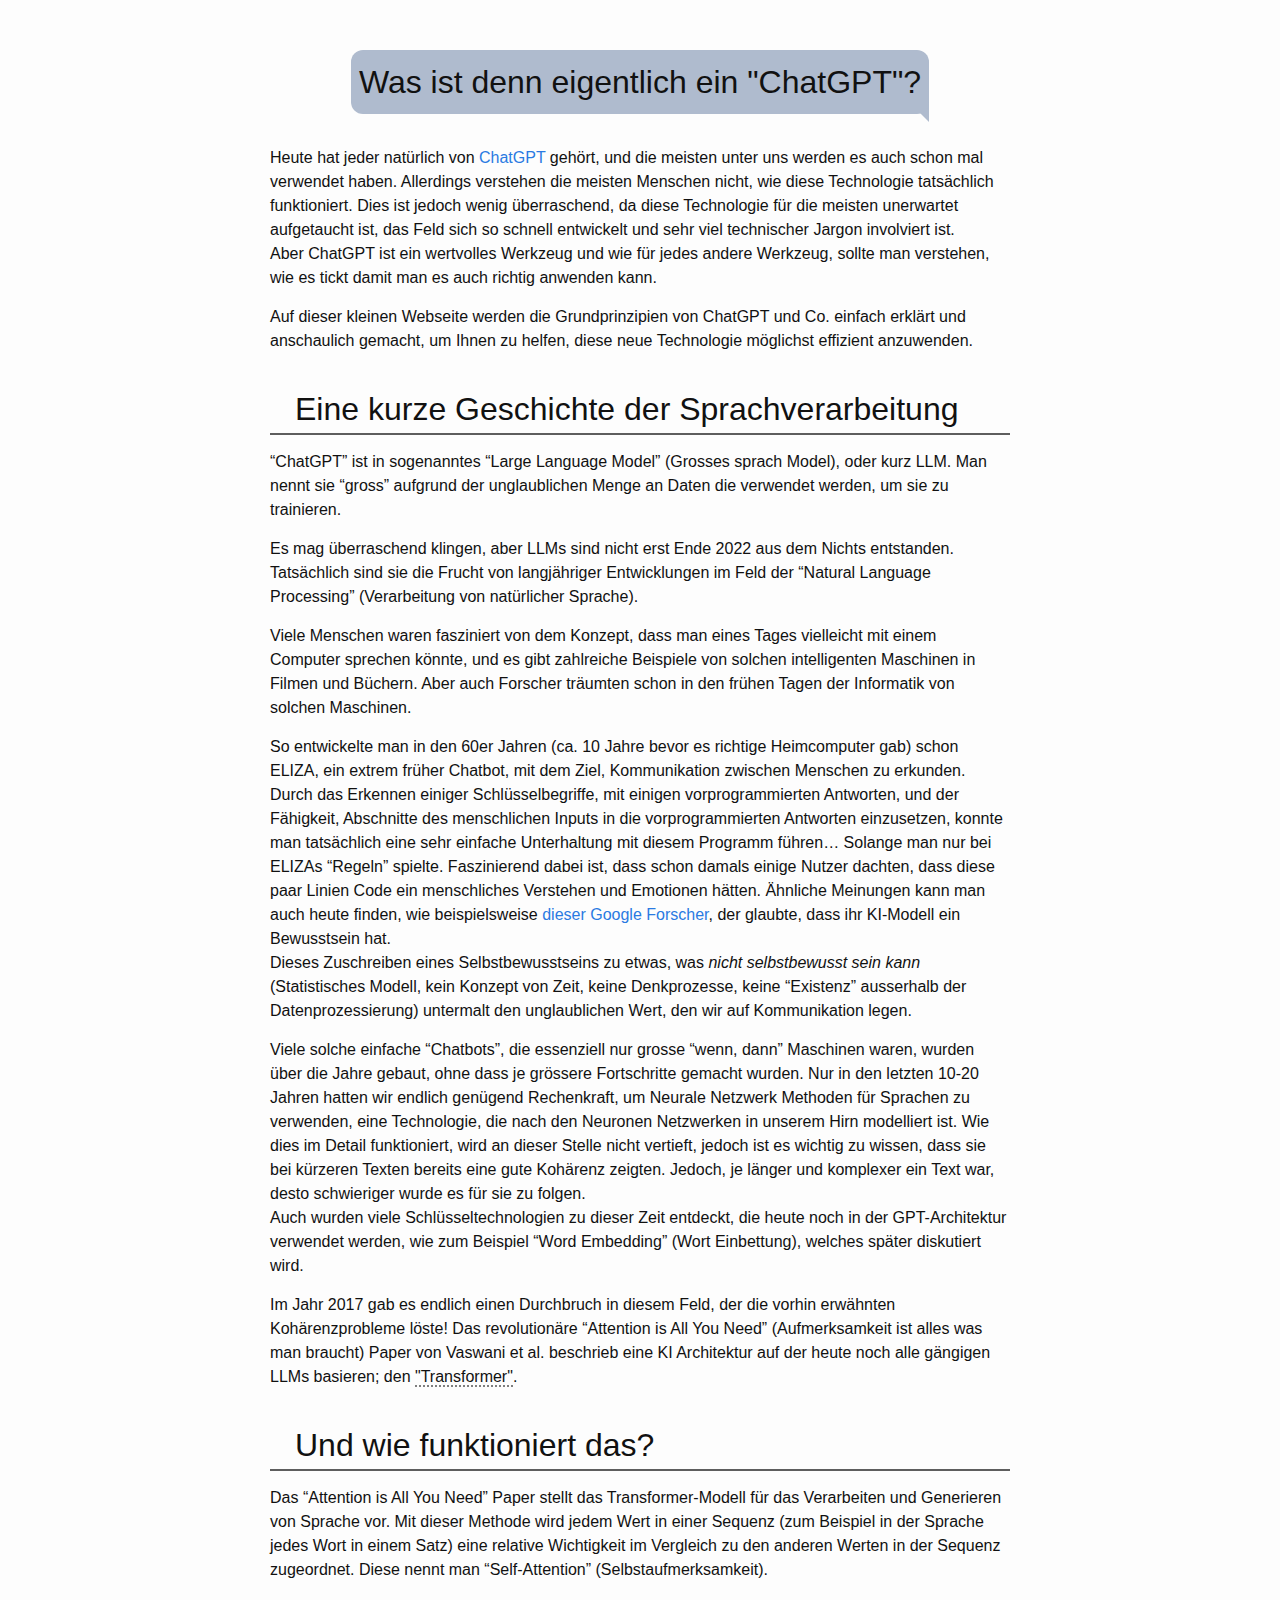
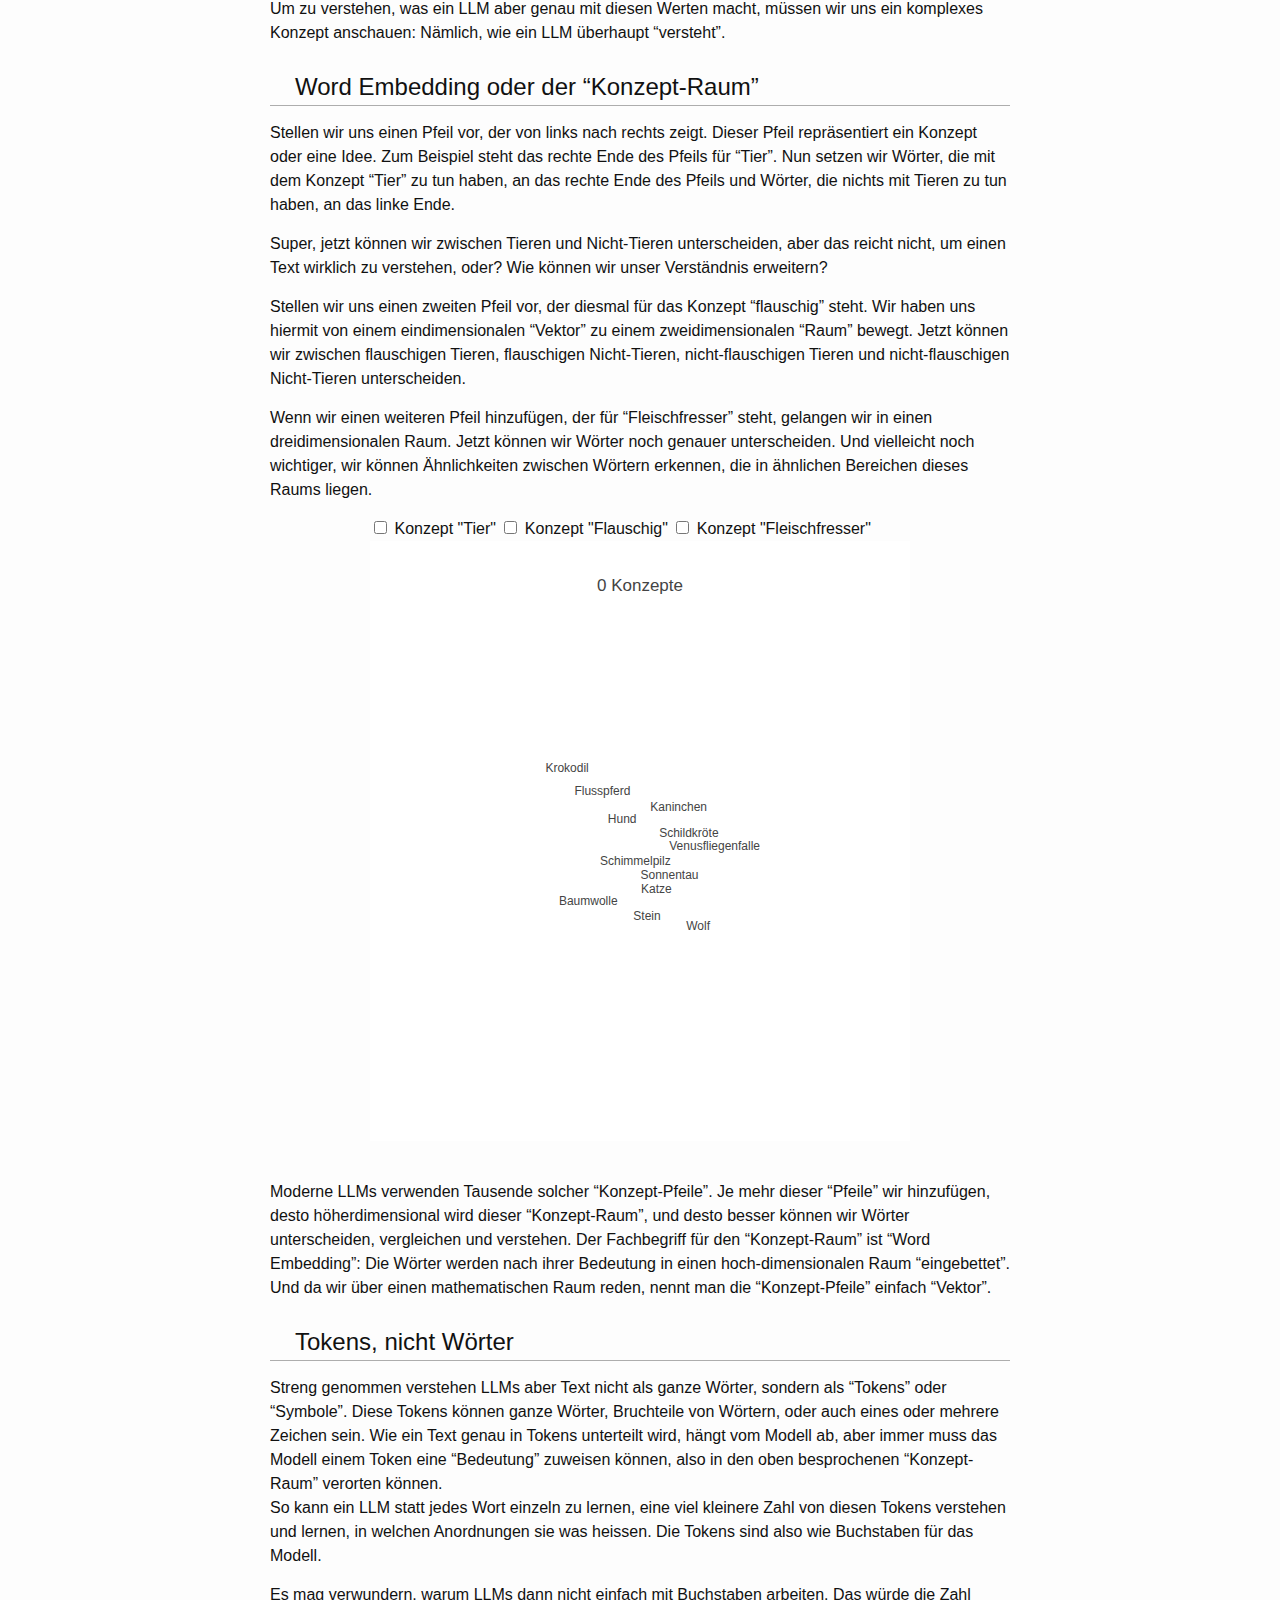
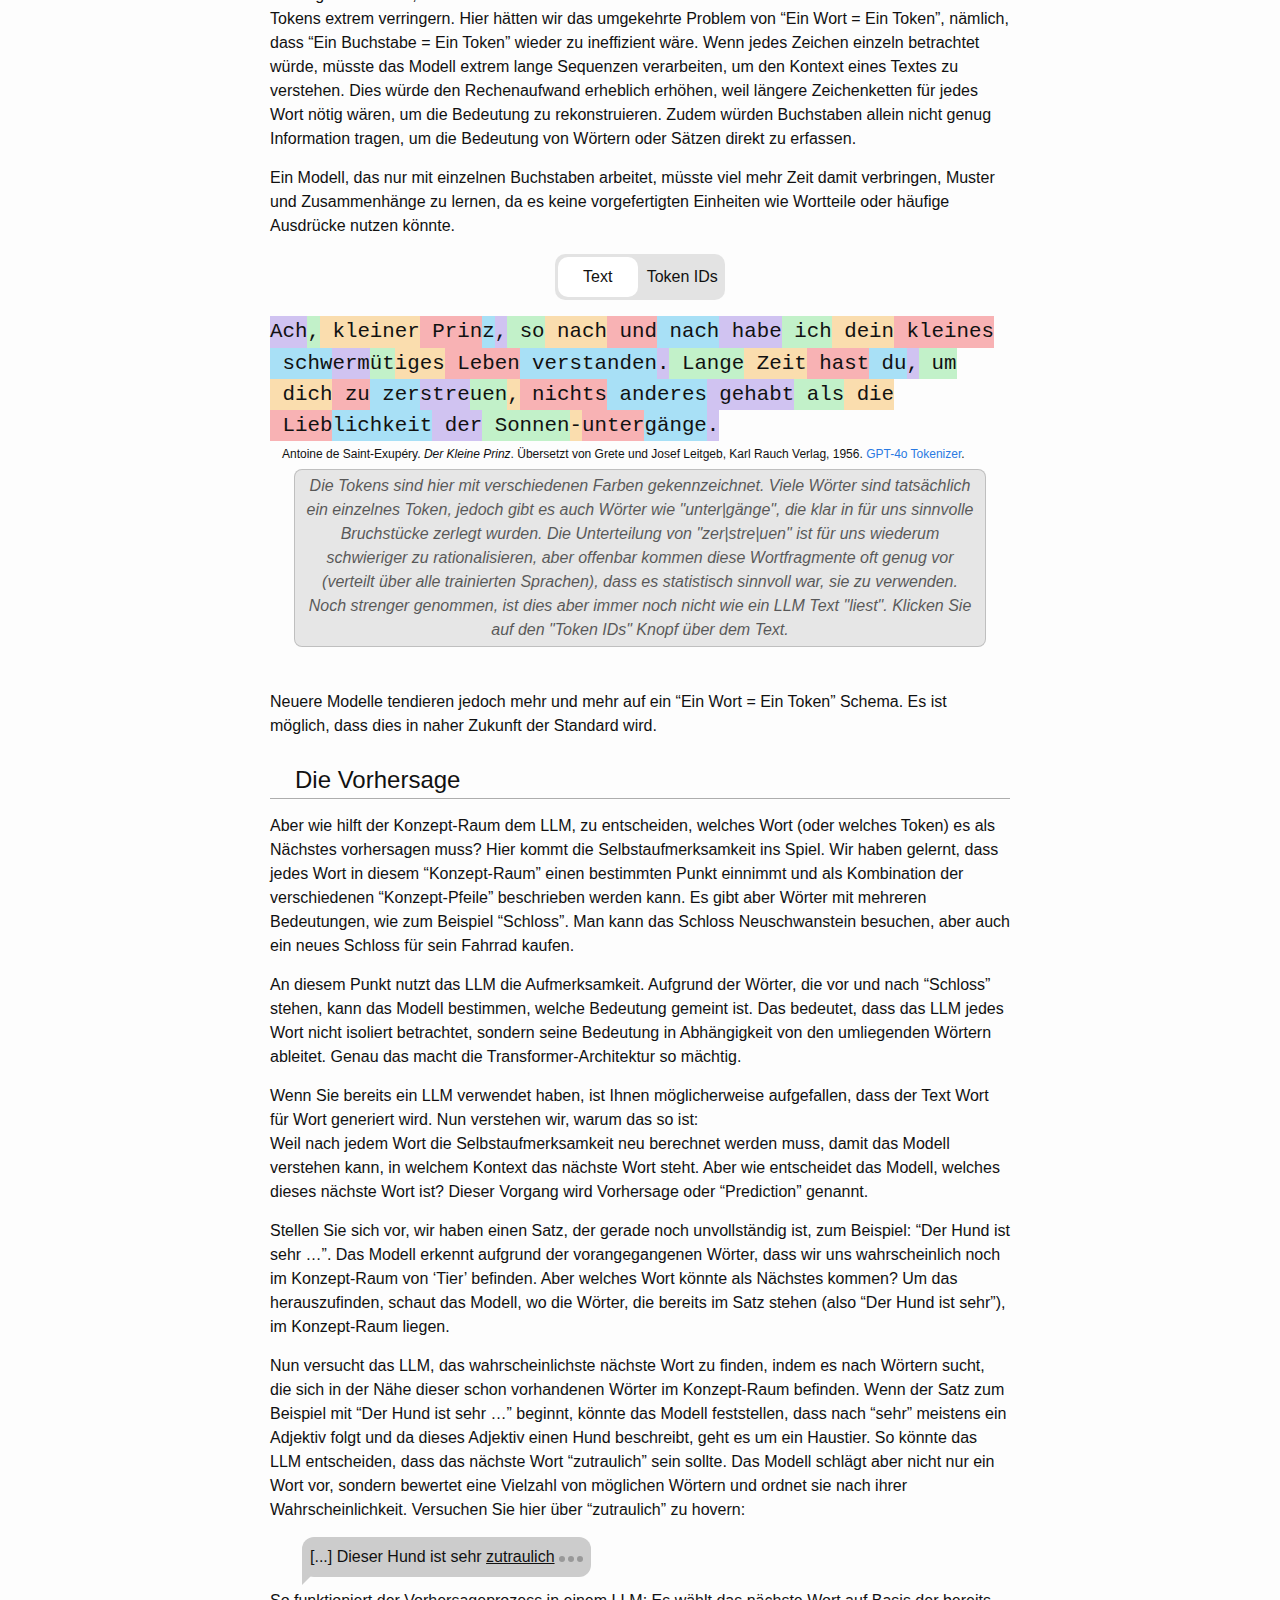
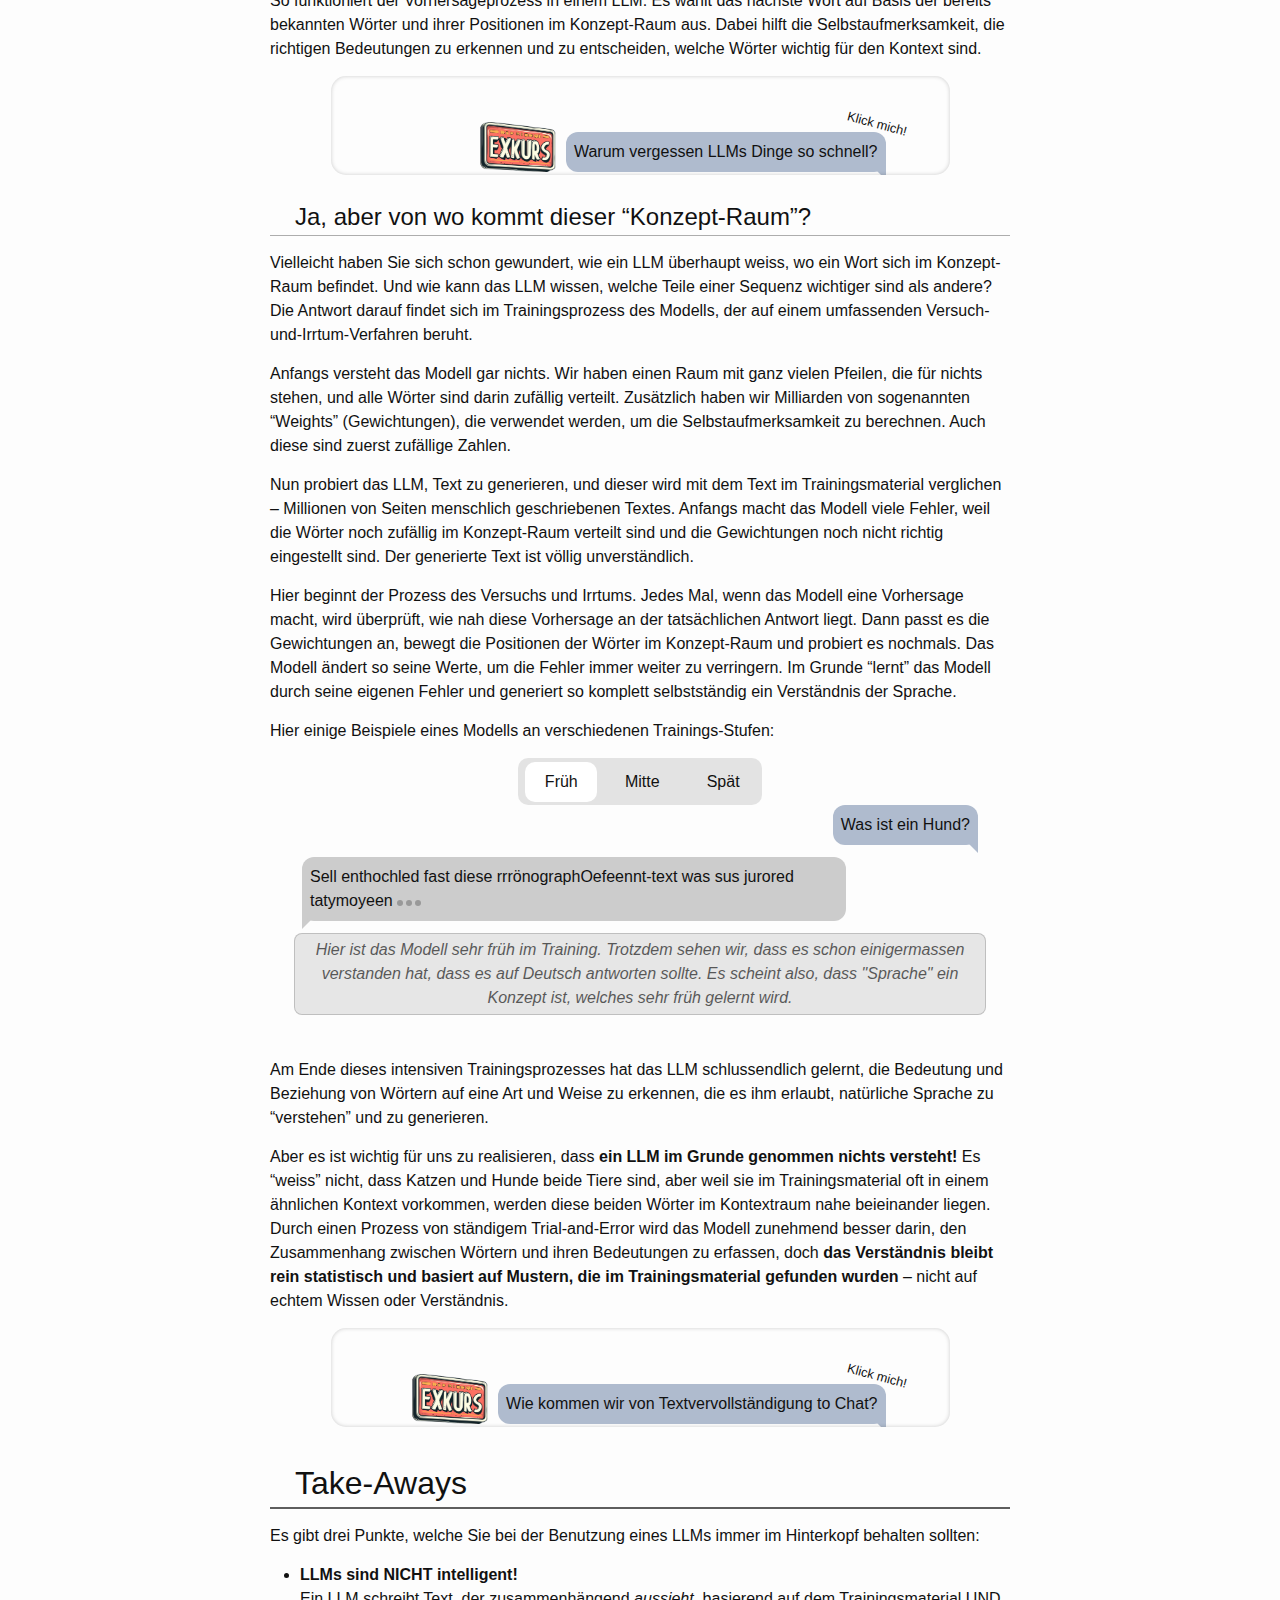
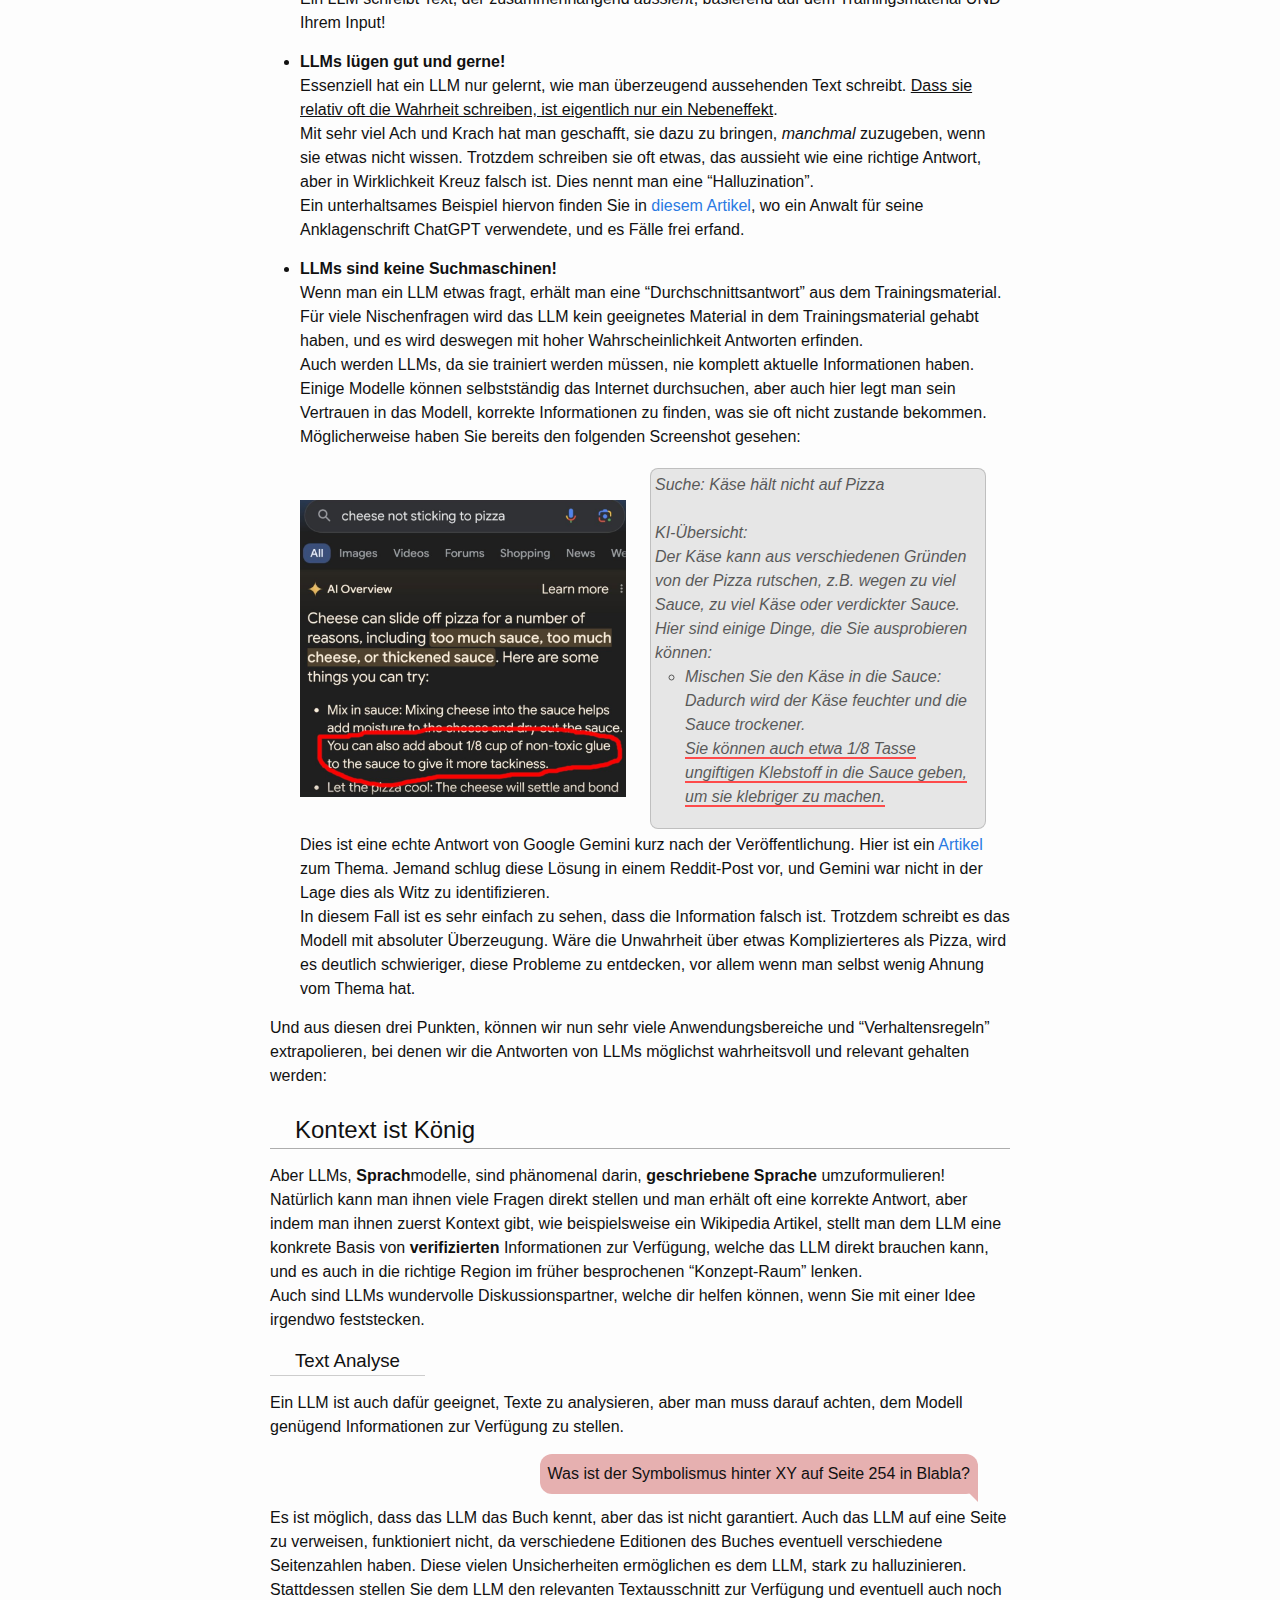
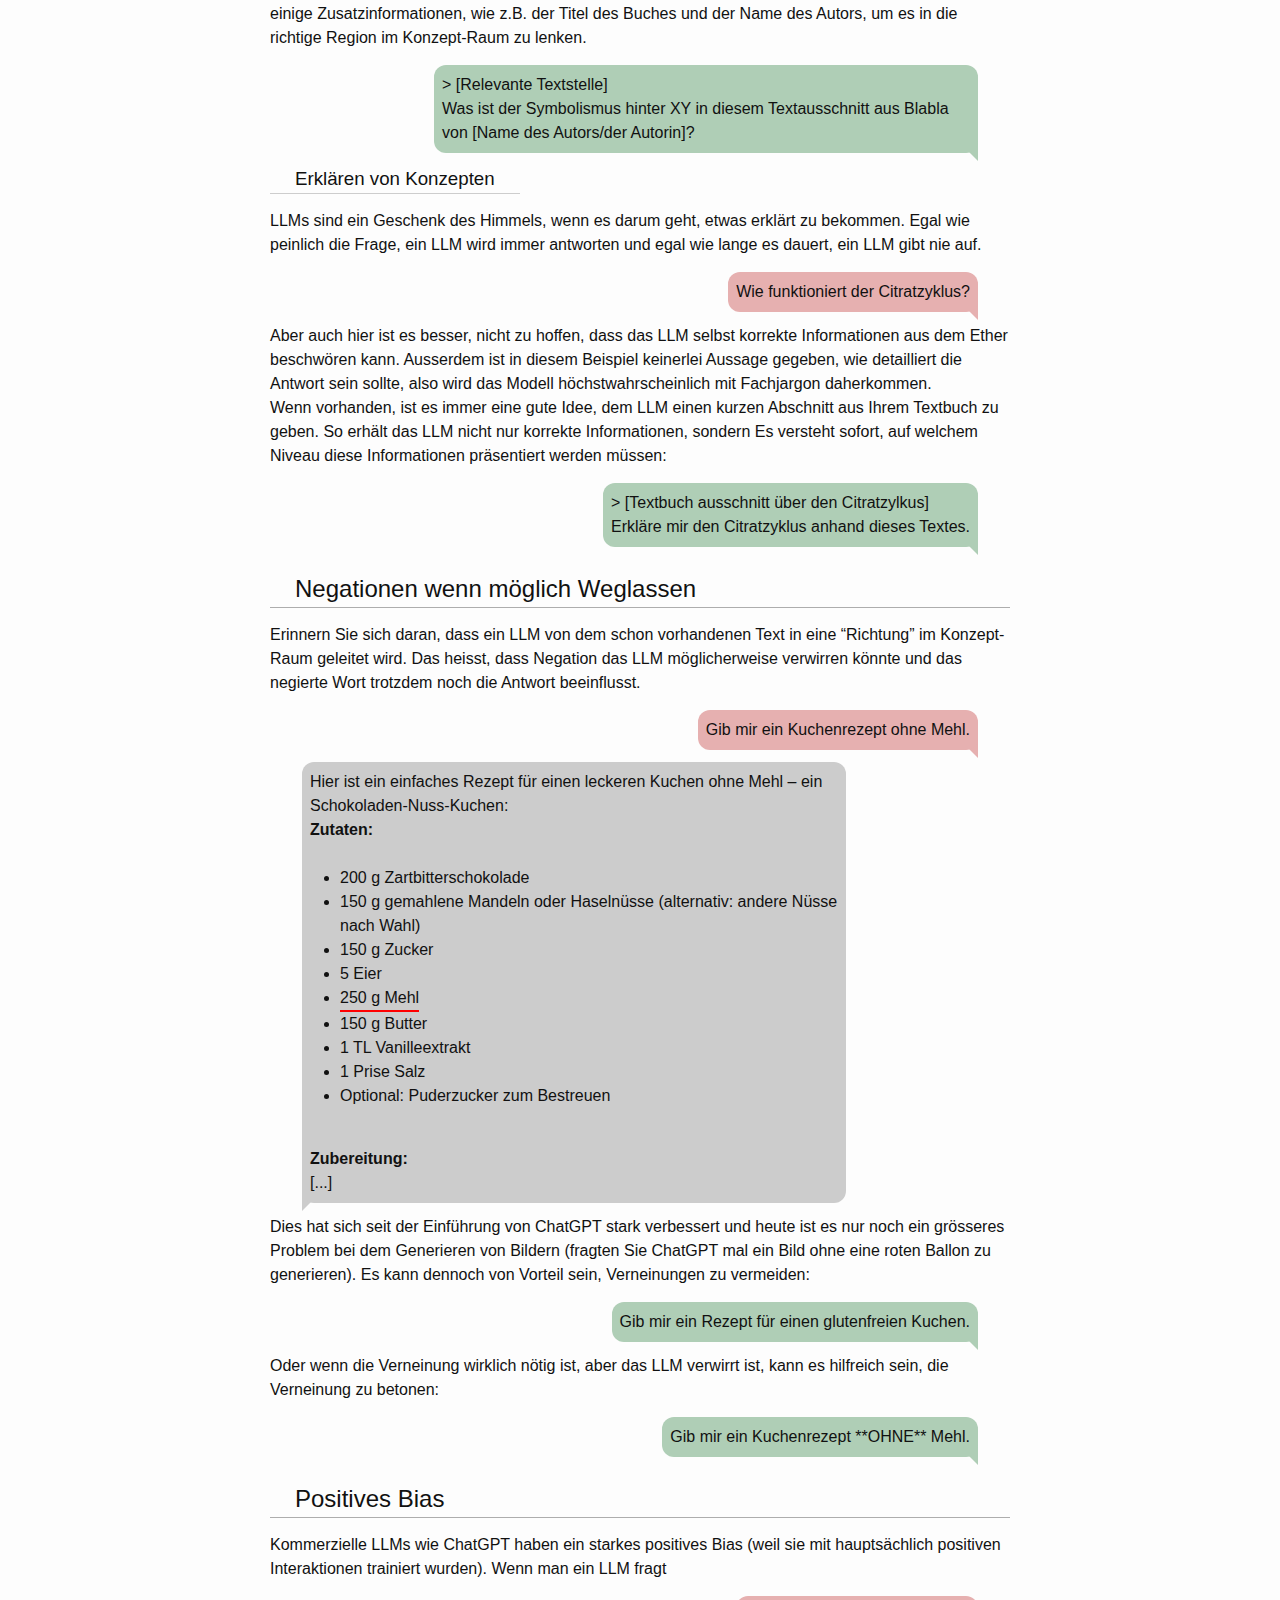
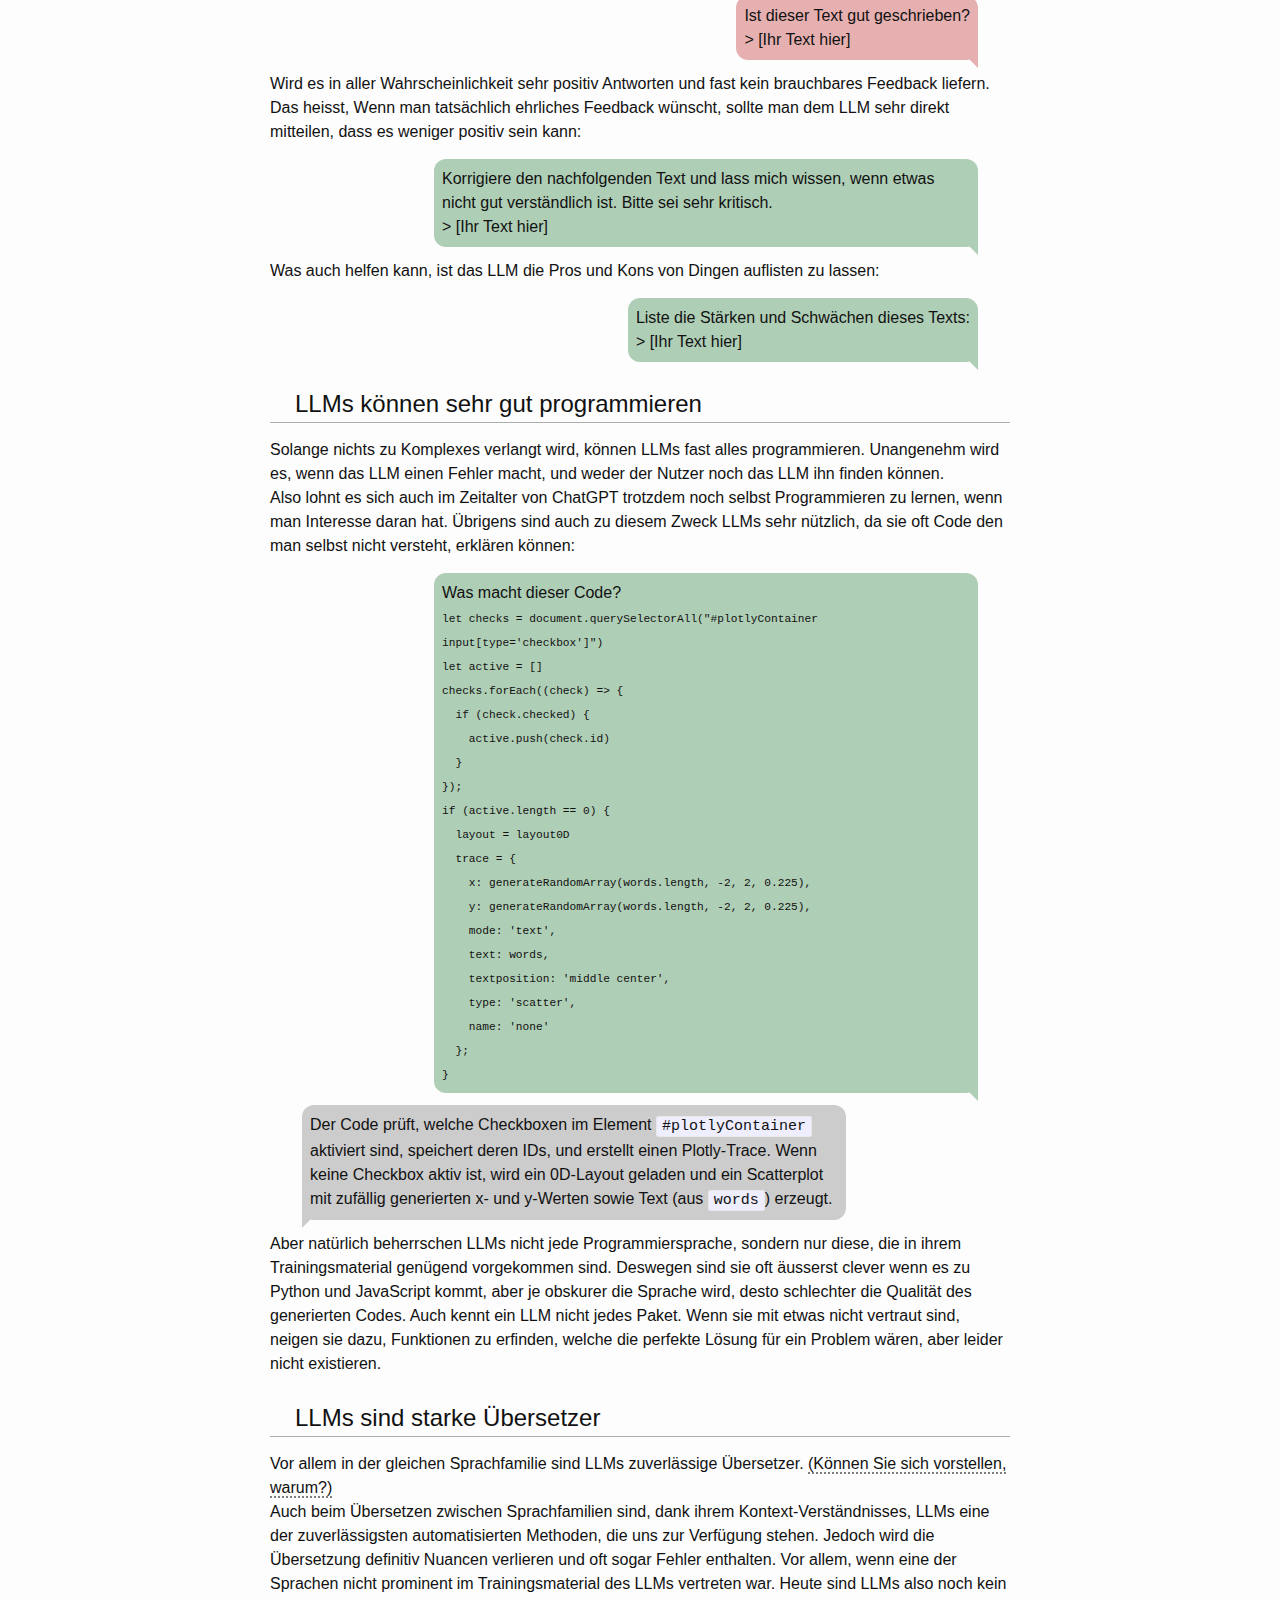
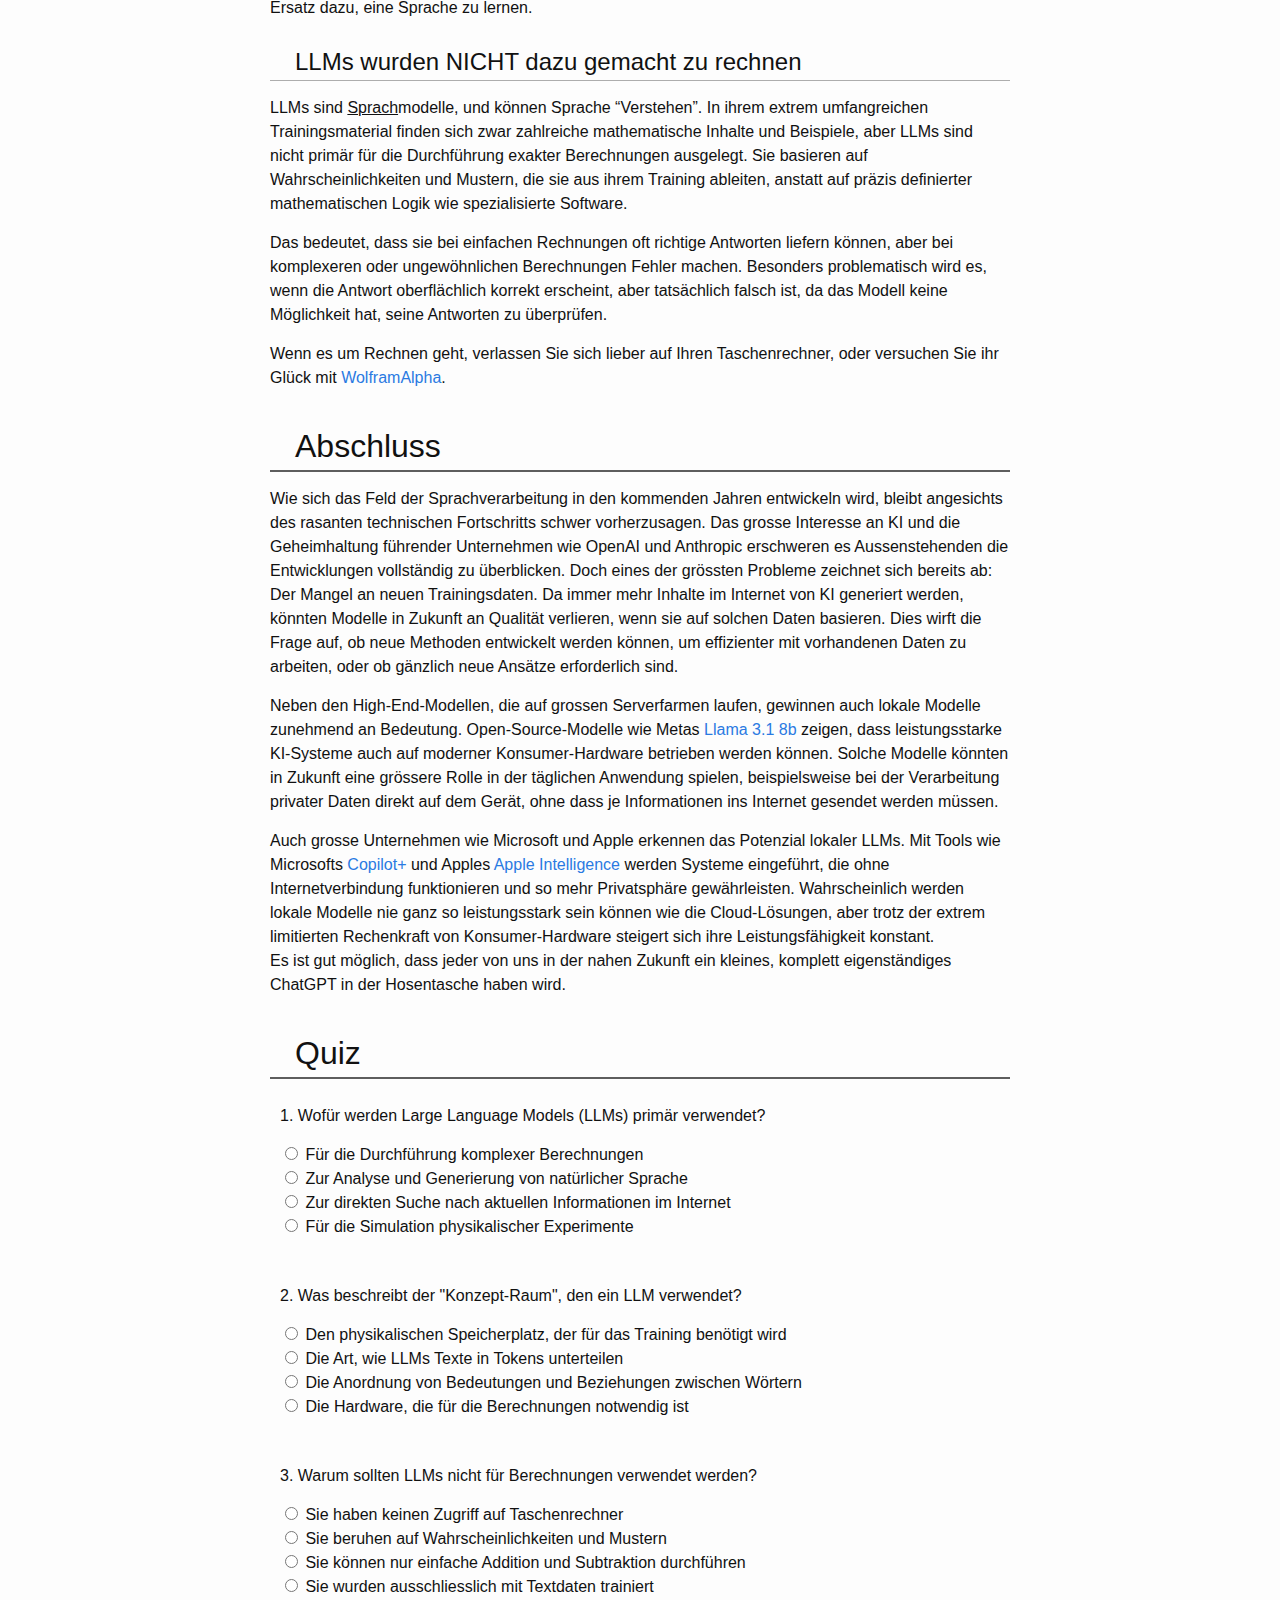
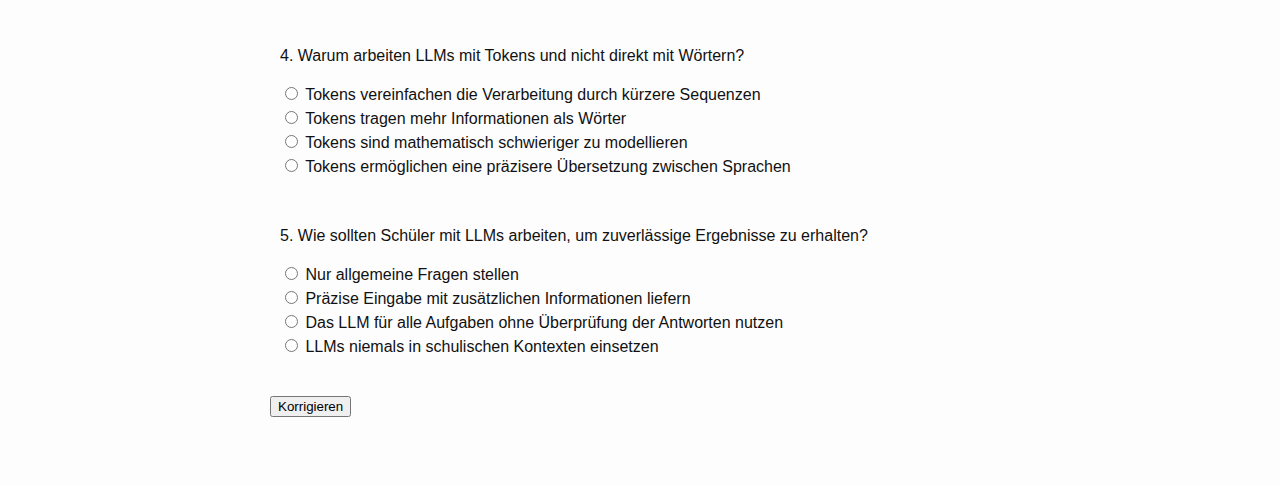
==== commit b1837580: "Add files via upload" ====
--- a/index.html
+++ b/index.html
@@ -594,7 +594,7 @@
 
 <p>Neben den High-End-Modellen, die auf grossen Serverfarmen laufen, gewinnen auch lokale Modelle zunehmend an Bedeutung. Open-Source-Modelle wie Metas <a href="https://www.llama.com/llama3_1/">Llama 3.1 8b</a> zeigen, dass leistungsstarke KI-Systeme auch auf moderner Konsumer-Hardware betrieben werden können. Solche Modelle könnten in Zukunft eine grössere Rolle in der täglichen Anwendung spielen, beispielsweise bei der Verarbeitung privater Daten direkt auf dem Gerät, ohne dass je Informationen ins Internet gesendet werden müssen.</p>
 
-<p>Auch grosse Unternehmen wie Microsoft und Apple erkennen das Potenzial lokaler LLMs. Mit Tools wie Microsofts <a href="https://copilot.microsoft.com/">Copilot</a> und Apples <a href="https://www.apple.com/apple-intelligence/">Apple Intelligence</a> werden Systeme eingeführt, die ohne Internetverbindung funktionieren und so mehr Privatsphäre gewährleisten. Wahrscheinlich werden lokale Modelle nie ganz so leistungsstark sein können wie die Cloud-Lösungen, aber trotz der extrem limitierten Rechenkraft von Konsumer-Hardware steigert sich ihre Leistungsfähigkeit konstant.<br />
+<p>Auch grosse Unternehmen wie Microsoft und Apple erkennen das Potenzial lokaler LLMs. Mit Tools wie Microsofts <a href="https://blogs.microsoft.com/blog/2024/05/20/introducing-copilot-pcs/">Copilot+</a> und Apples <a href="https://www.apple.com/apple-intelligence/">Apple Intelligence</a> werden Systeme eingeführt, die ohne Internetverbindung funktionieren und so mehr Privatsphäre gewährleisten. Wahrscheinlich werden lokale Modelle nie ganz so leistungsstark sein können wie die Cloud-Lösungen, aber trotz der extrem limitierten Rechenkraft von Konsumer-Hardware steigert sich ihre Leistungsfähigkeit konstant.<br />
 Es ist gut möglich, dass jeder von uns in der nahen Zukunft ein kleines, komplett eigenständiges ChatGPT in der Hosentasche haben wird.</p>
 
 <h1 id="quiz">Quiz</h1>
